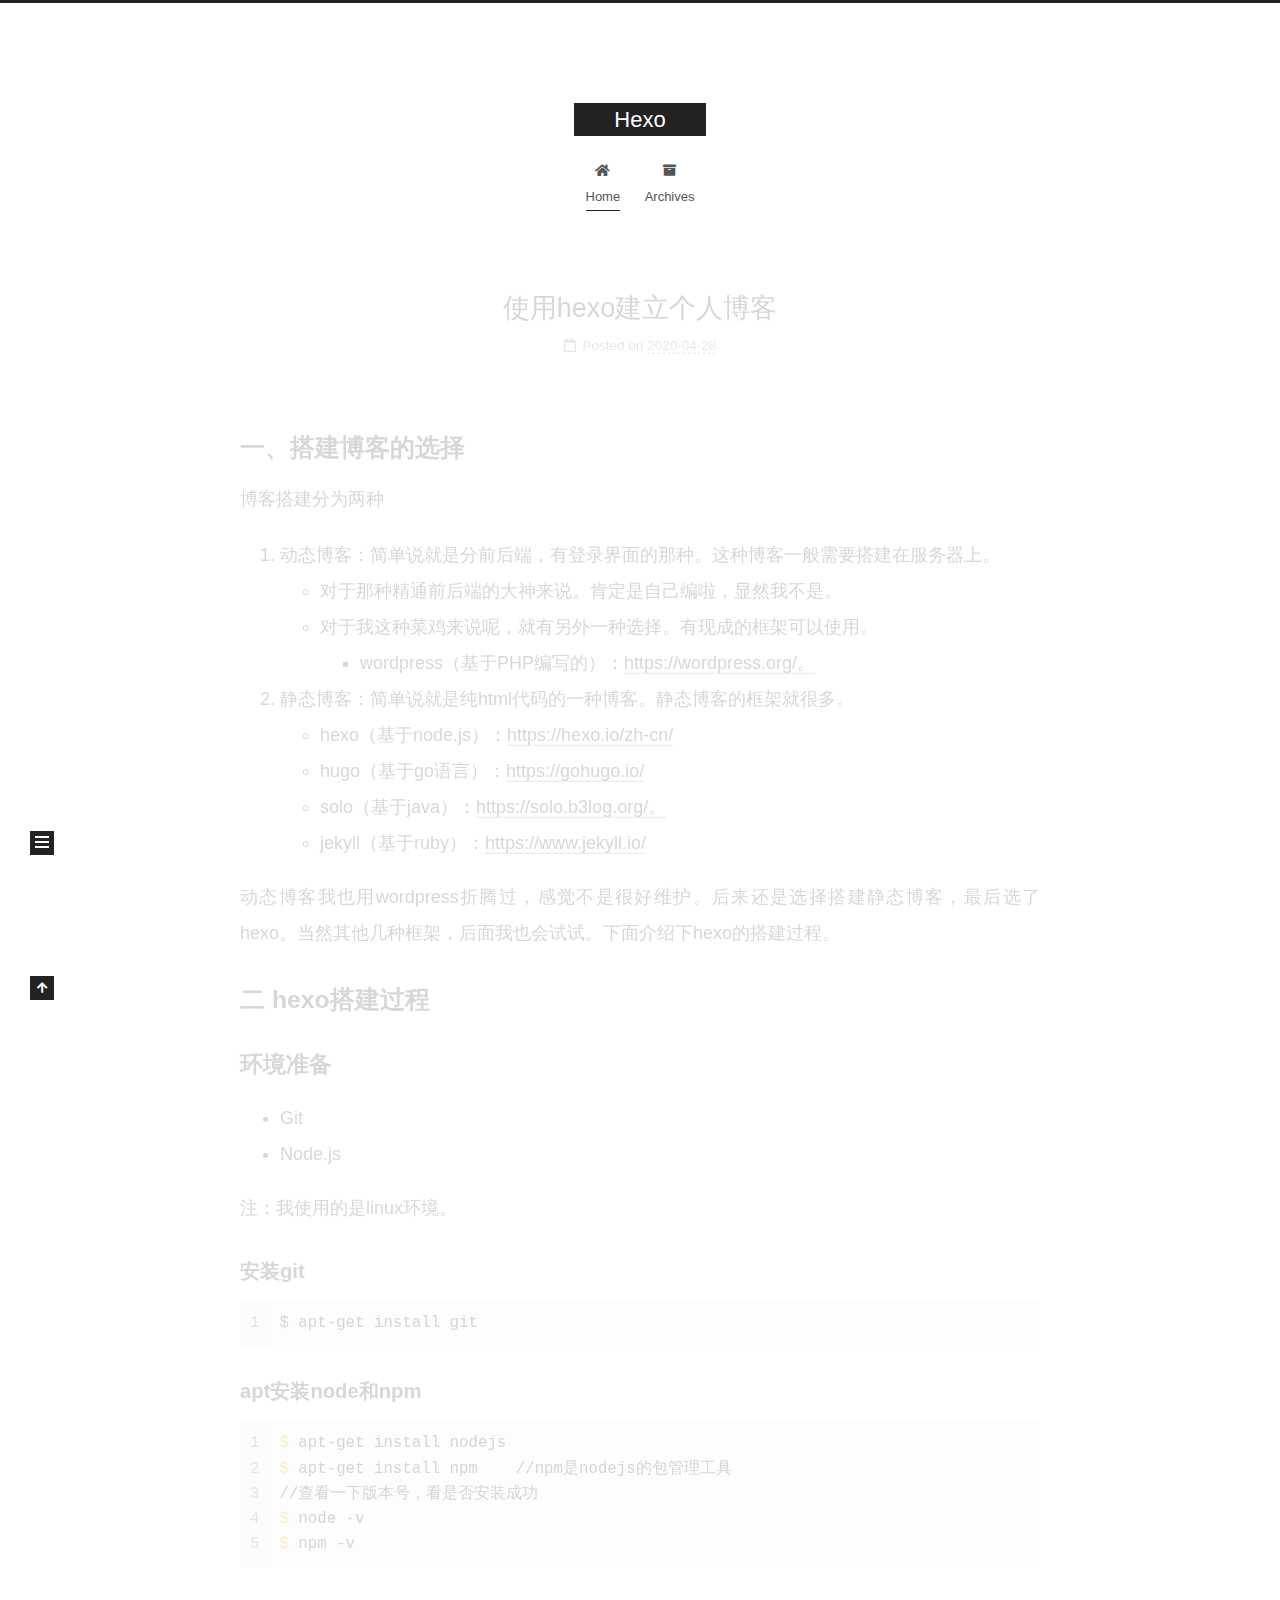
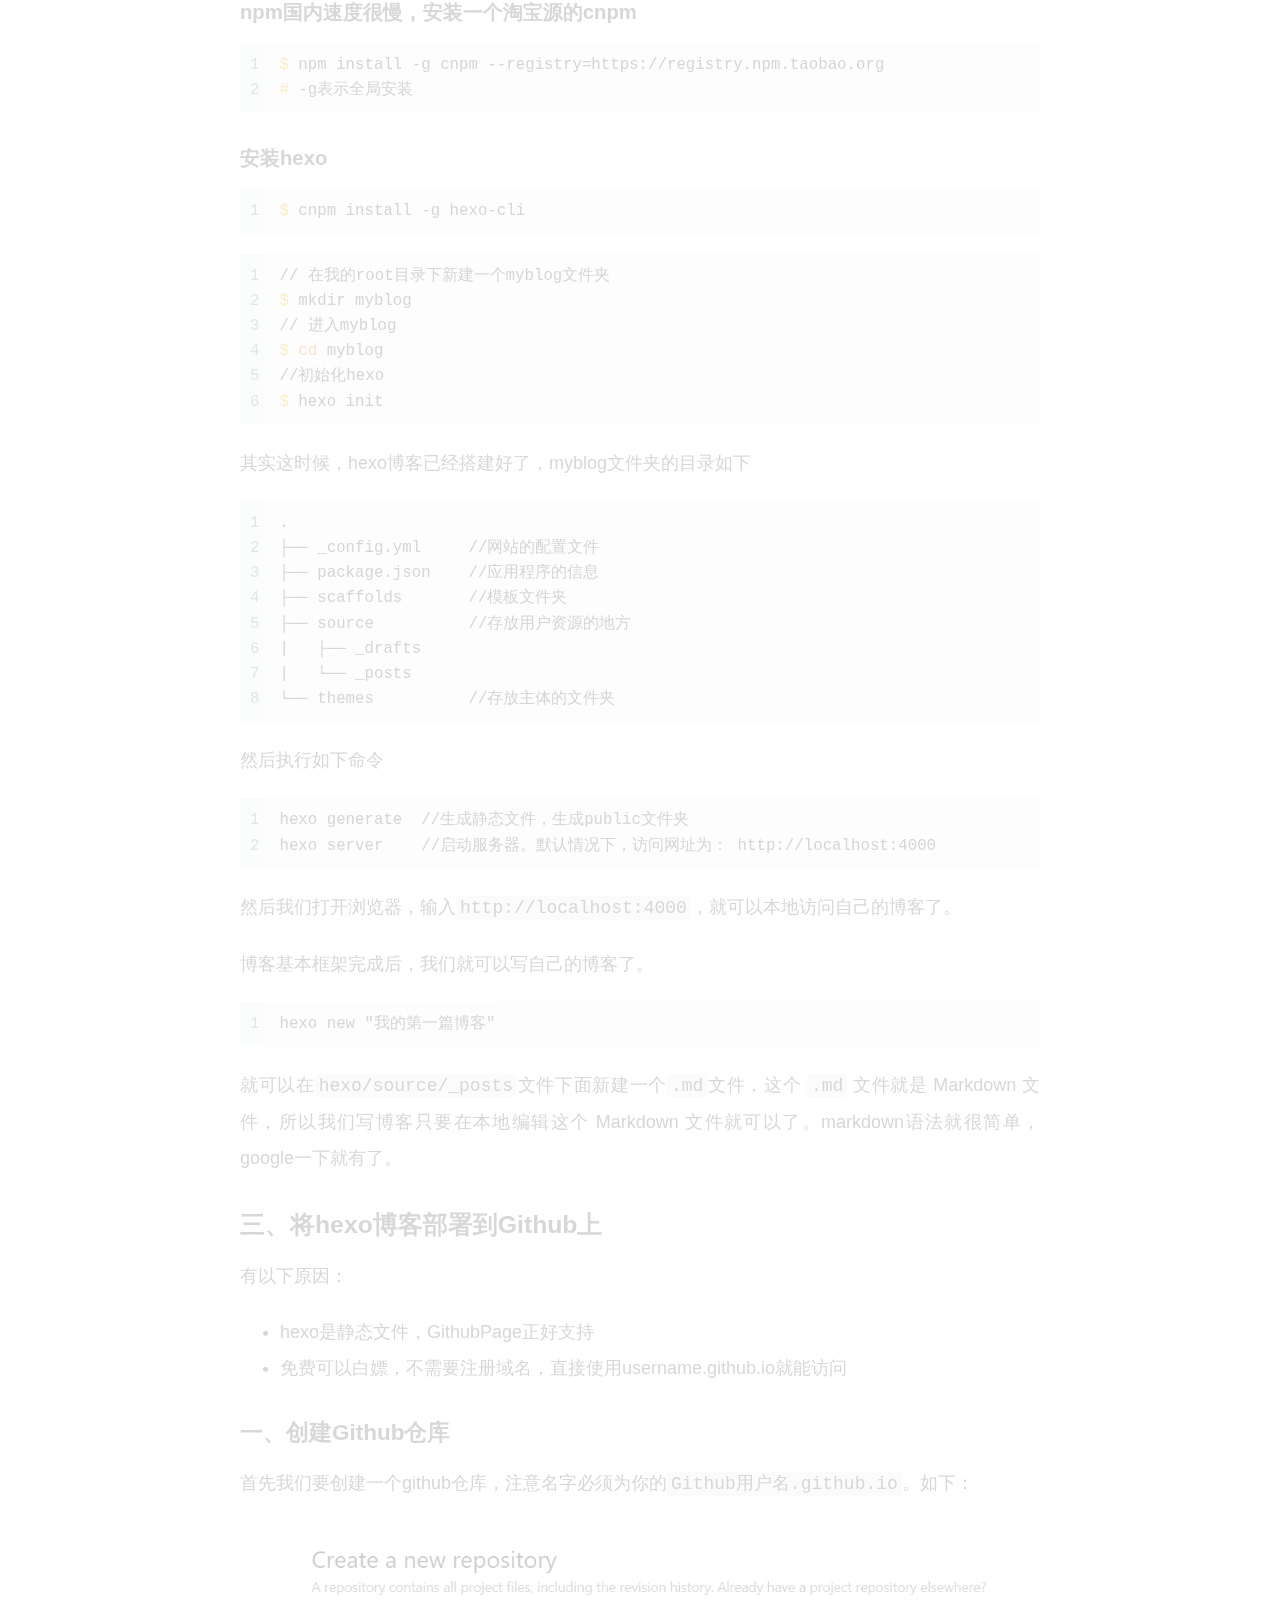
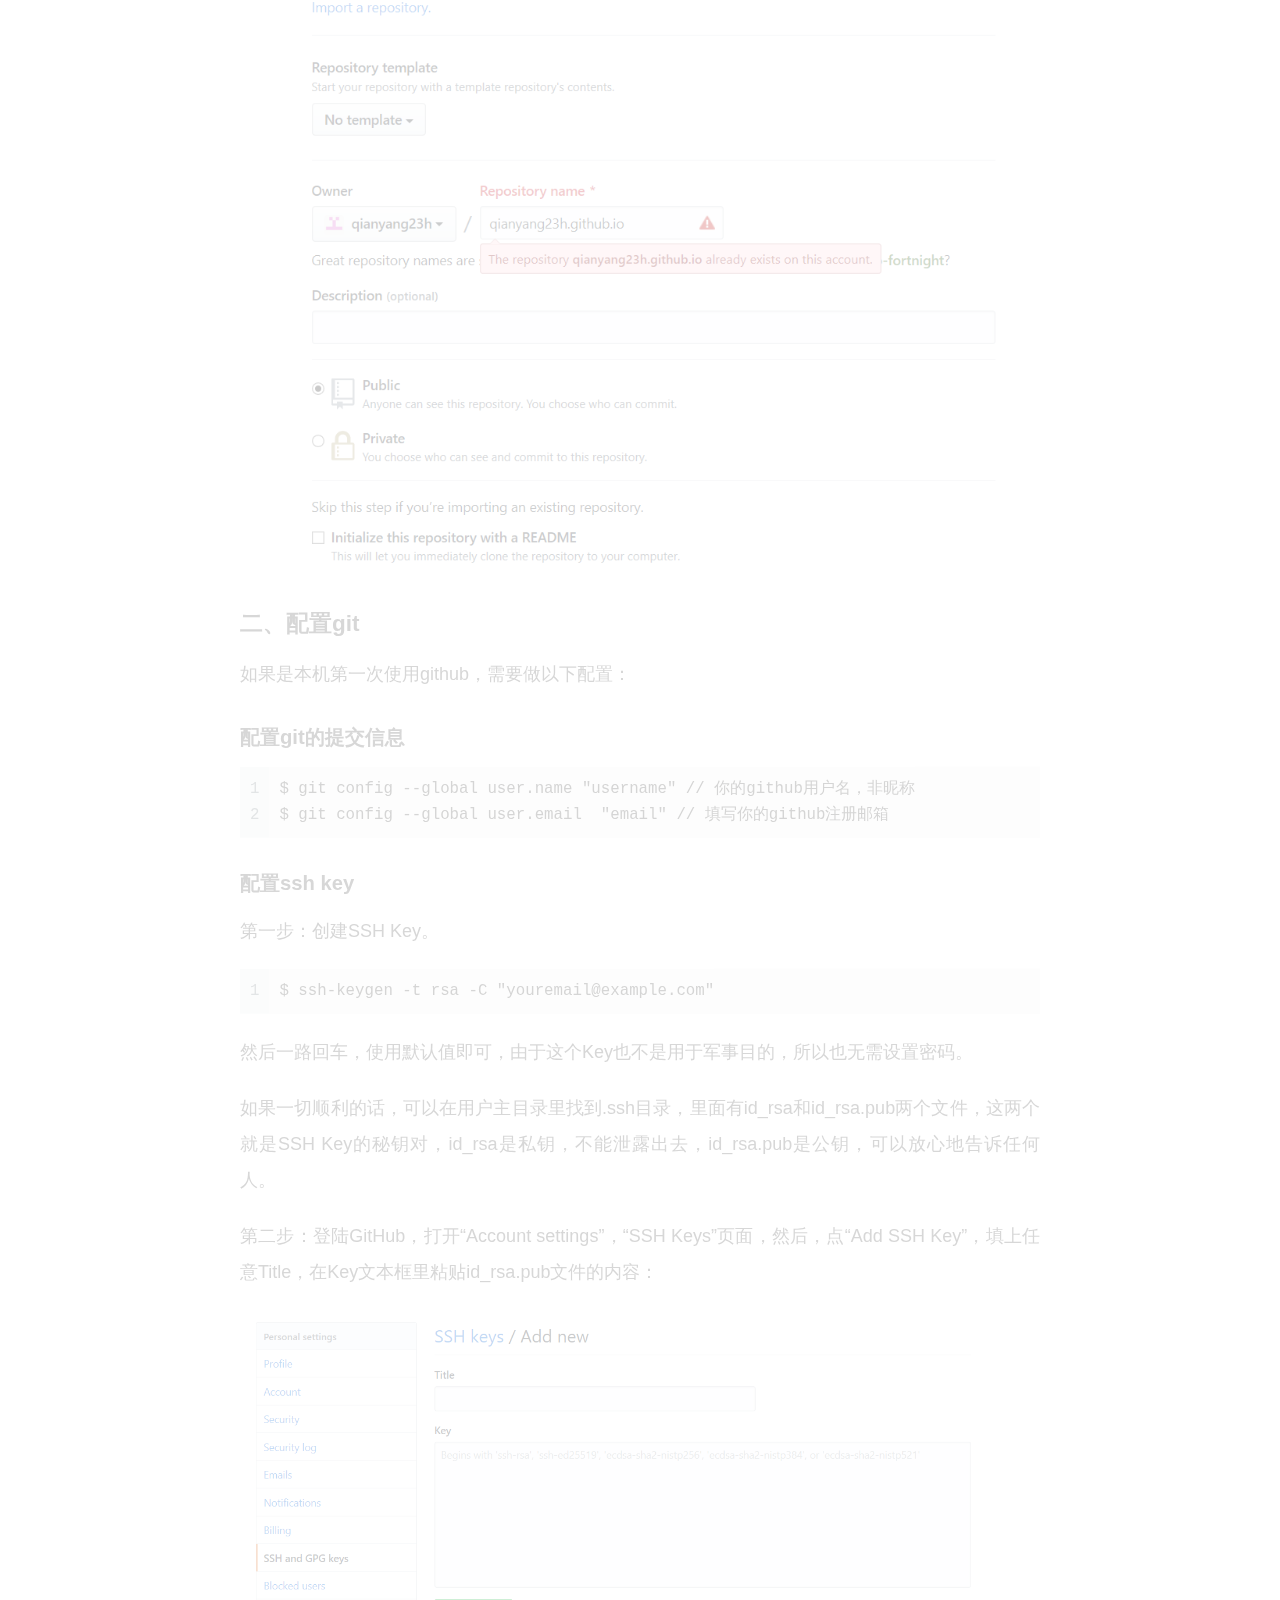
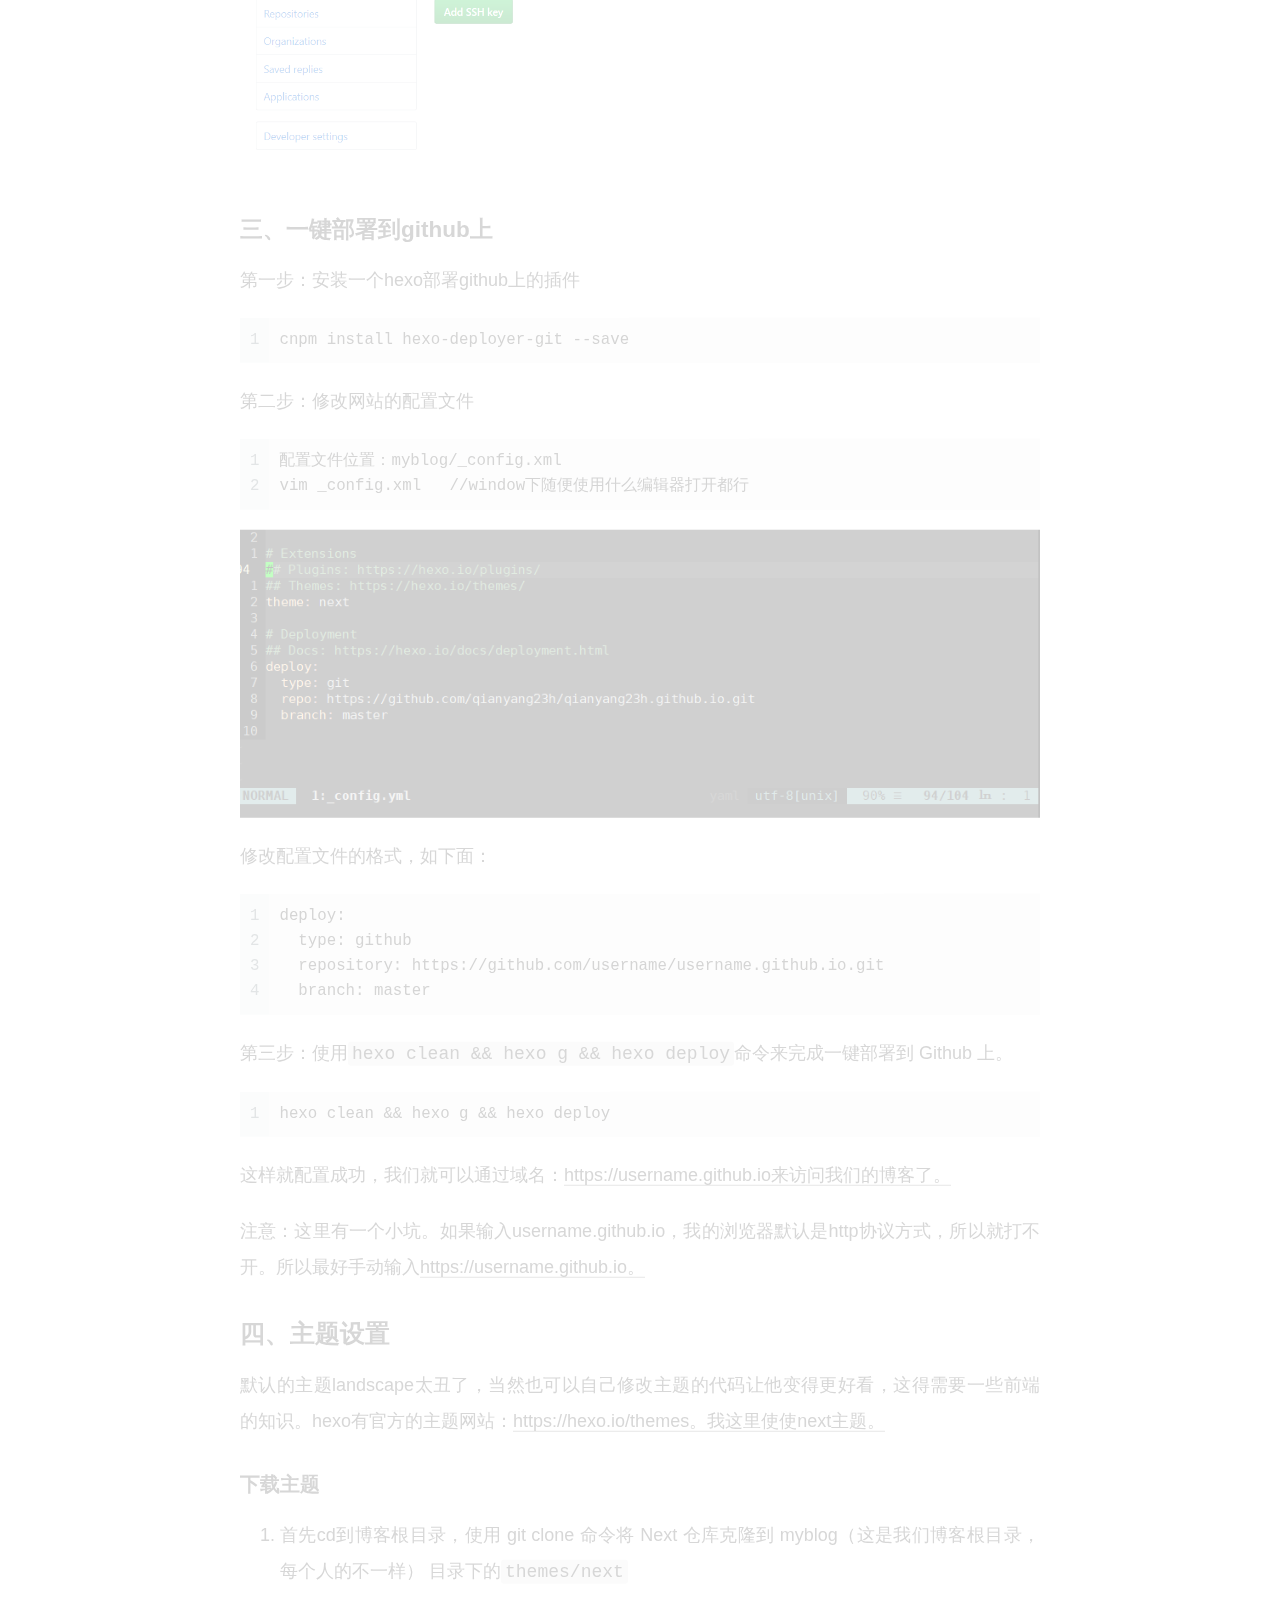
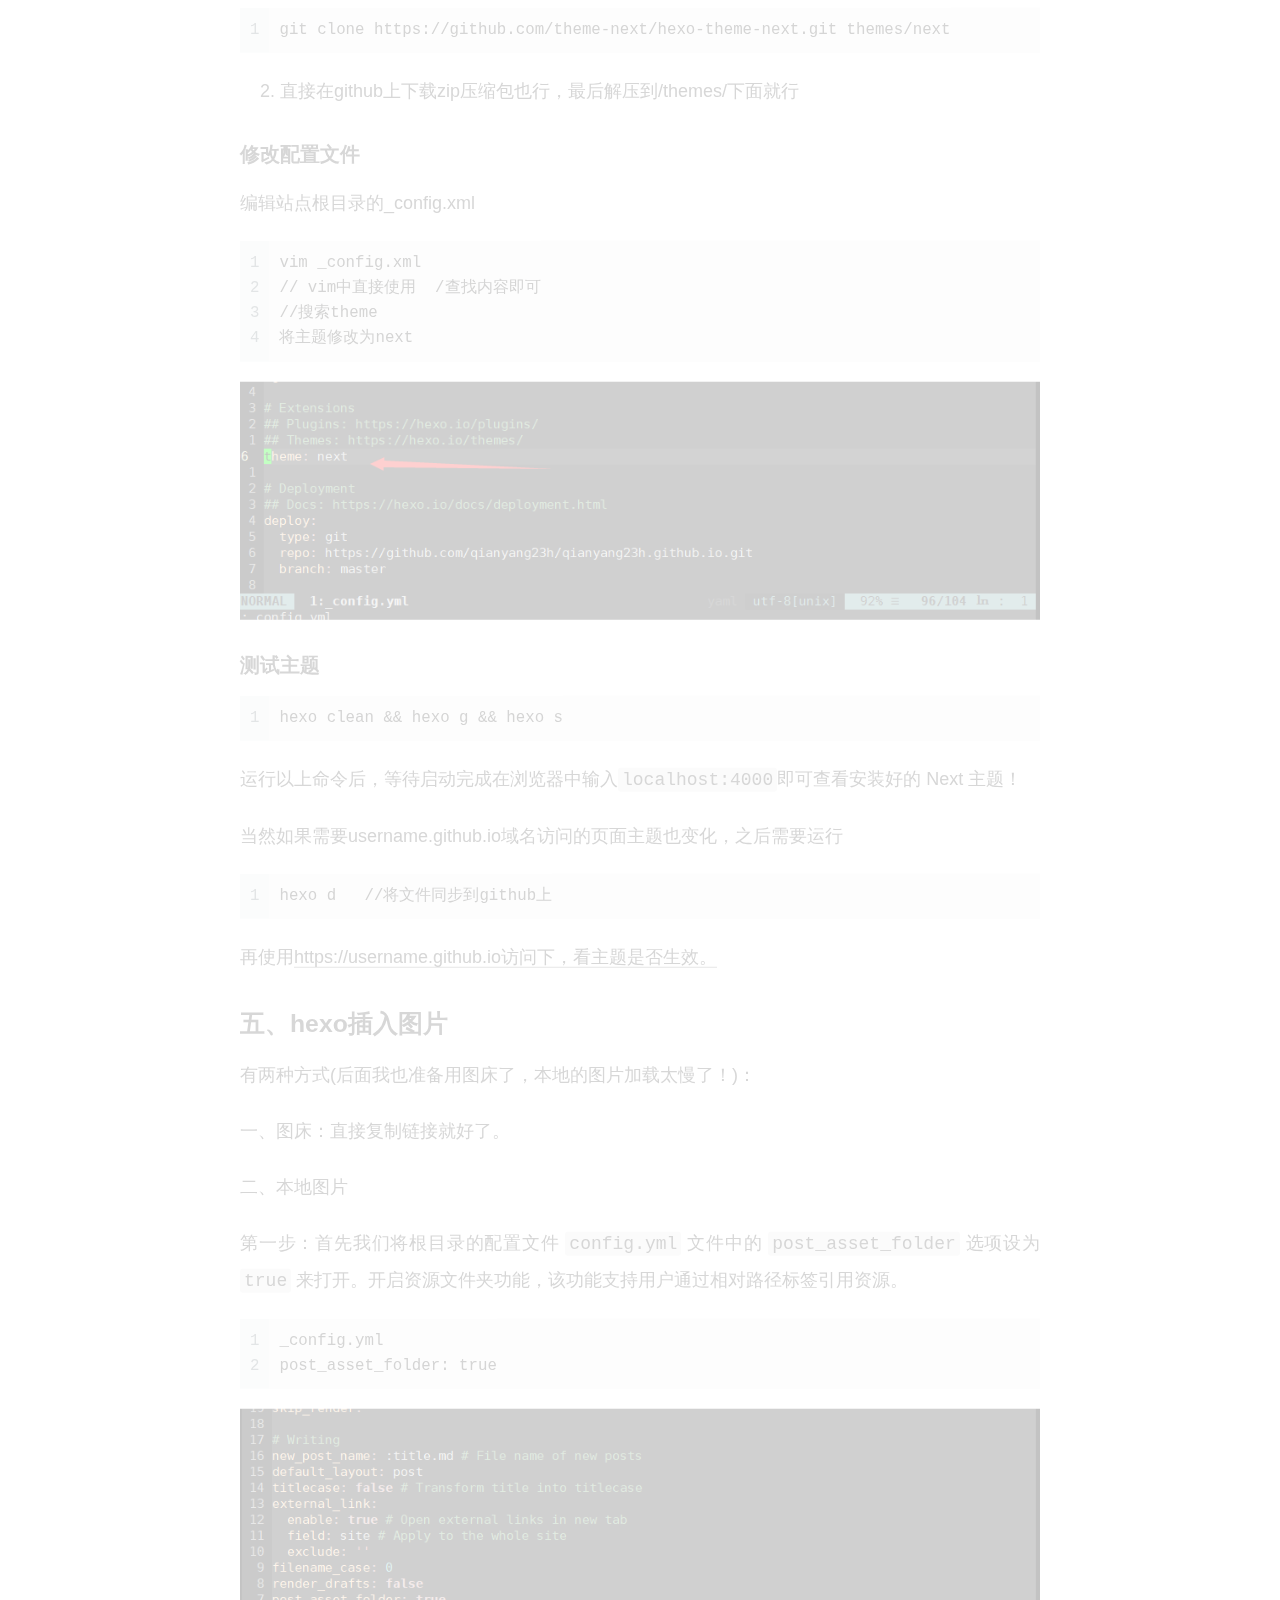
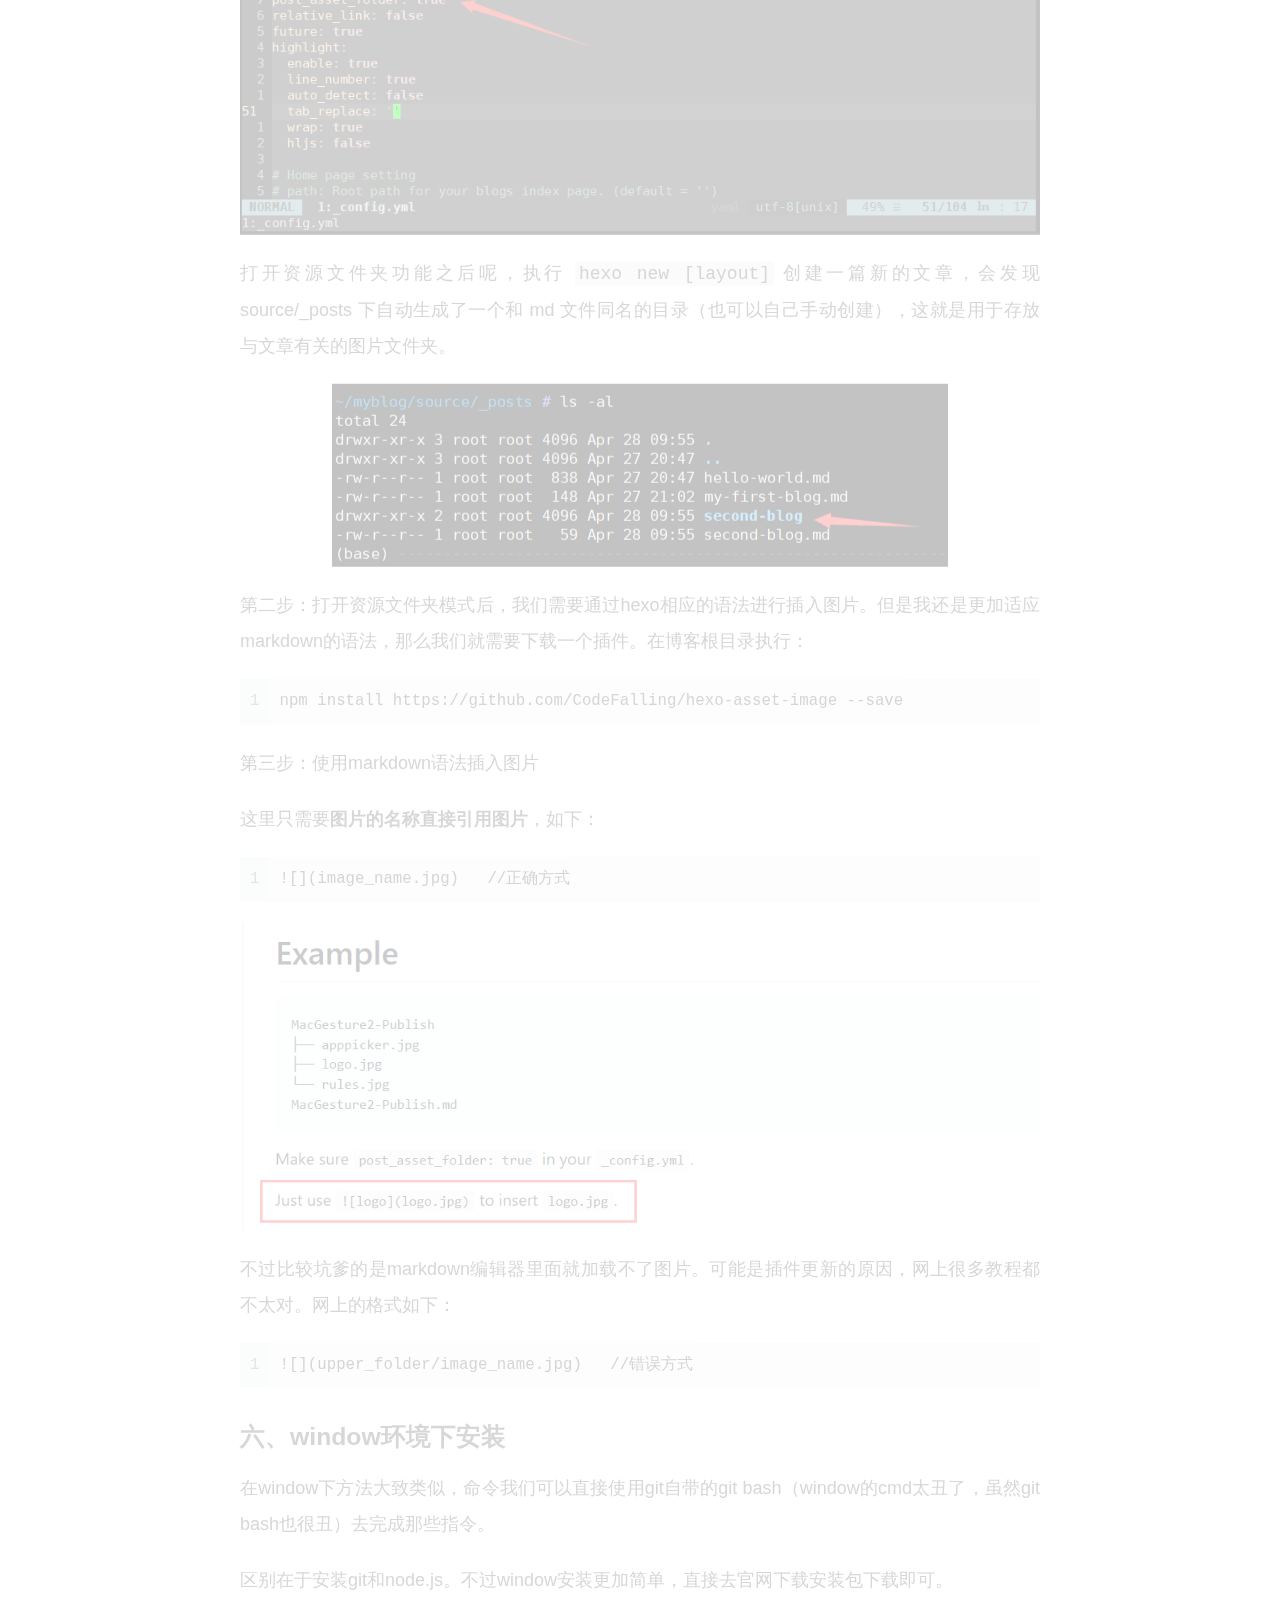
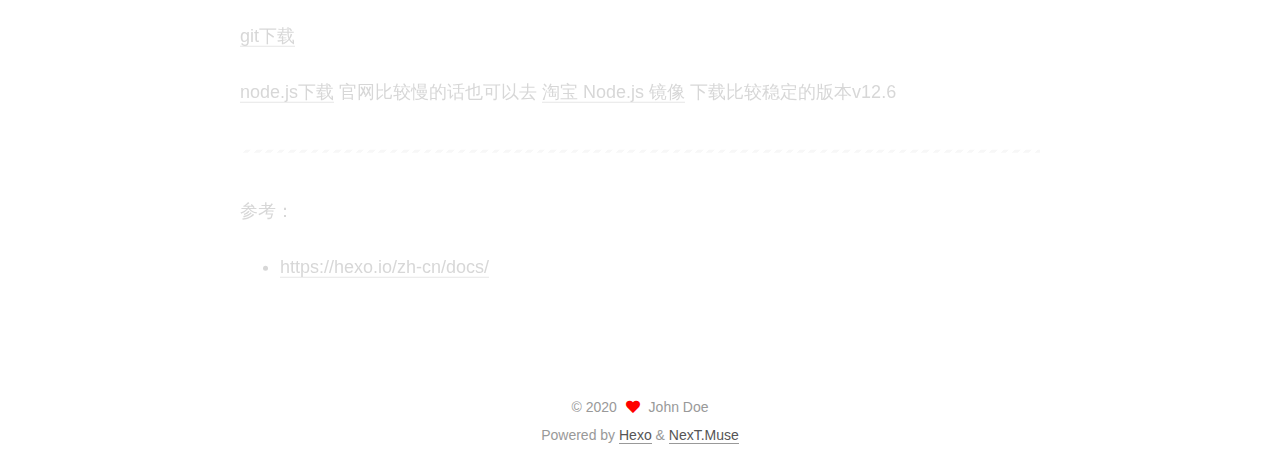
==== index.html @ 4c456afc "Site updated: 2020-04-28 15:54:11" ====
<!DOCTYPE html>
<html lang="en">
<head>
  <meta charset="UTF-8">
<meta name="viewport" content="width=device-width, initial-scale=1, maximum-scale=2">
<meta name="theme-color" content="#222">
<meta name="generator" content="Hexo 4.2.0">
  <link rel="apple-touch-icon" sizes="180x180" href="/images/apple-touch-icon-next.png">
  <link rel="icon" type="image/png" sizes="32x32" href="/images/favicon-32x32-next.png">
  <link rel="icon" type="image/png" sizes="16x16" href="/images/favicon-16x16-next.png">
  <link rel="mask-icon" href="/images/logo.svg" color="#222">

<link rel="stylesheet" href="/css/main.css">


<link rel="stylesheet" href="/lib/font-awesome/css/all.min.css">

<script id="hexo-configurations">
    var NexT = window.NexT || {};
    var CONFIG = {"hostname":"yoursite.com","root":"/","scheme":"Muse","version":"7.8.0","exturl":false,"sidebar":{"position":"left","display":"post","padding":18,"offset":12,"onmobile":false},"copycode":{"enable":false,"show_result":false,"style":null},"back2top":{"enable":true,"sidebar":false,"scrollpercent":false},"bookmark":{"enable":false,"color":"#222","save":"auto"},"fancybox":false,"mediumzoom":false,"lazyload":false,"pangu":false,"comments":{"style":"tabs","active":null,"storage":true,"lazyload":false,"nav":null},"algolia":{"hits":{"per_page":10},"labels":{"input_placeholder":"Search for Posts","hits_empty":"We didn't find any results for the search: ${query}","hits_stats":"${hits} results found in ${time} ms"}},"localsearch":{"enable":false,"trigger":"auto","top_n_per_article":1,"unescape":false,"preload":false},"motion":{"enable":true,"async":false,"transition":{"post_block":"fadeIn","post_header":"slideDownIn","post_body":"slideDownIn","coll_header":"slideLeftIn","sidebar":"slideUpIn"}}};
  </script>

  <meta property="og:type" content="website">
<meta property="og:title" content="Hexo">
<meta property="og:url" content="http://yoursite.com/index.html">
<meta property="og:site_name" content="Hexo">
<meta property="og:locale" content="en_US">
<meta property="article:author" content="John Doe">
<meta name="twitter:card" content="summary">

<link rel="canonical" href="http://yoursite.com/">


<script id="page-configurations">
  // https://hexo.io/docs/variables.html
  CONFIG.page = {
    sidebar: "",
    isHome : true,
    isPost : false,
    lang   : 'en'
  };
</script>

  <title>Hexo</title>
  






  <noscript>
  <style>
  .use-motion .brand,
  .use-motion .menu-item,
  .sidebar-inner,
  .use-motion .post-block,
  .use-motion .pagination,
  .use-motion .comments,
  .use-motion .post-header,
  .use-motion .post-body,
  .use-motion .collection-header { opacity: initial; }

  .use-motion .site-title,
  .use-motion .site-subtitle {
    opacity: initial;
    top: initial;
  }

  .use-motion .logo-line-before i { left: initial; }
  .use-motion .logo-line-after i { right: initial; }
  </style>
</noscript>

</head>

<body itemscope itemtype="http://schema.org/WebPage">
  <div class="container use-motion">
    <div class="headband"></div>

    <header class="header" itemscope itemtype="http://schema.org/WPHeader">
      <div class="header-inner"><div class="site-brand-container">
  <div class="site-nav-toggle">
    <div class="toggle" aria-label="Toggle navigation bar">
      <span class="toggle-line toggle-line-first"></span>
      <span class="toggle-line toggle-line-middle"></span>
      <span class="toggle-line toggle-line-last"></span>
    </div>
  </div>

  <div class="site-meta">

    <a href="/" class="brand" rel="start">
      <span class="logo-line-before"><i></i></span>
      <h1 class="site-title">Hexo</h1>
      <span class="logo-line-after"><i></i></span>
    </a>
  </div>

  <div class="site-nav-right">
    <div class="toggle popup-trigger">
    </div>
  </div>
</div>




<nav class="site-nav">
  <ul id="menu" class="main-menu menu">
        <li class="menu-item menu-item-home">

    <a href="/" rel="section"><i class="fa fa-home fa-fw"></i>Home</a>

  </li>
        <li class="menu-item menu-item-archives">

    <a href="/archives/" rel="section"><i class="fa fa-archive fa-fw"></i>Archives</a>

  </li>
  </ul>
</nav>




</div>
    </header>

    
  <div class="back-to-top">
    <i class="fa fa-arrow-up"></i>
    <span>0%</span>
  </div>


    <main class="main">
      <div class="main-inner">
        <div class="content-wrap">
          

          <div class="content index posts-expand">
            
      
  
  
  <article itemscope itemtype="http://schema.org/Article" class="post-block" lang="en">
    <link itemprop="mainEntityOfPage" href="http://yoursite.com/2020/04/28/%E4%BD%BF%E7%94%A8hexo%E5%BB%BA%E7%AB%8B%E4%B8%AA%E4%BA%BA%E5%8D%9A%E5%AE%A2/">

    <span hidden itemprop="author" itemscope itemtype="http://schema.org/Person">
      <meta itemprop="image" content="/images/avatar.gif">
      <meta itemprop="name" content="John Doe">
      <meta itemprop="description" content="">
    </span>

    <span hidden itemprop="publisher" itemscope itemtype="http://schema.org/Organization">
      <meta itemprop="name" content="Hexo">
    </span>
      <header class="post-header">
        <h2 class="post-title" itemprop="name headline">
          
            <a href="/2020/04/28/%E4%BD%BF%E7%94%A8hexo%E5%BB%BA%E7%AB%8B%E4%B8%AA%E4%BA%BA%E5%8D%9A%E5%AE%A2/" class="post-title-link" itemprop="url">使用hexo建立个人博客</a>
        </h2>

        <div class="post-meta">
            <span class="post-meta-item">
              <span class="post-meta-item-icon">
                <i class="far fa-calendar"></i>
              </span>
              <span class="post-meta-item-text">Posted on</span>
              

              <time title="Created: 2020-04-28 00:00:00 / Modified: 15:30:00" itemprop="dateCreated datePublished" datetime="2020-04-28T00:00:00+08:00">2020-04-28</time>
            </span>

          

        </div>
      </header>

    
    
    
    <div class="post-body" itemprop="articleBody">

      
          <h2 id="一、搭建博客的选择"><a href="#一、搭建博客的选择" class="headerlink" title="一、搭建博客的选择"></a>一、搭建博客的选择</h2><p>博客搭建分为两种</p>
<ol>
<li>动态博客：简单说就是分前后端，有登录界面的那种。这种博客一般需要搭建在服务器上。<ul>
<li>对于那种精通前后端的大神来说。肯定是自己编啦，显然我不是。</li>
<li>对于我这种菜鸡来说呢，就有另外一种选择。有现成的框架可以使用。<ul>
<li>wordpress（基于PHP编写的）：<a href="https://wordpress.org/。" target="_blank" rel="noopener">https://wordpress.org/。</a></li>
</ul>
</li>
</ul>
</li>
<li>静态博客：简单说就是纯html代码的一种博客。静态博客的框架就很多。<ul>
<li>hexo（基于node.js）：<a href="https://hexo.io/zh-cn/" target="_blank" rel="noopener">https://hexo.io/zh-cn/</a></li>
<li>hugo（基于go语言）：<a href="https://gohugo.io/" target="_blank" rel="noopener">https://gohugo.io/</a></li>
<li>solo（基于java）：<a href="https://solo.b3log.org/。" target="_blank" rel="noopener">https://solo.b3log.org/。</a></li>
<li>jekyll（基于ruby）：<a href="https://www.jekyll.io/" target="_blank" rel="noopener">https://www.jekyll.io/</a></li>
</ul>
</li>
</ol>
<p>动态博客我也用wordpress折腾过，感觉不是很好维护。后来还是选择搭建静态博客，最后选了hexo。当然其他几种框架，后面我也会试试。下面介绍下hexo的搭建过程。</p>
<h2 id="二-hexo搭建过程"><a href="#二-hexo搭建过程" class="headerlink" title="二 hexo搭建过程"></a>二 hexo搭建过程</h2><h3 id="环境准备"><a href="#环境准备" class="headerlink" title="环境准备"></a>环境准备</h3><ul>
<li>Git</li>
<li>Node.js</li>
</ul>
<p>注：我使用的是linux环境。</p>
<h4 id="安装git"><a href="#安装git" class="headerlink" title="安装git"></a>安装git</h4><figure class="highlight plain"><table><tr><td class="gutter"><pre><span class="line">1</span><br></pre></td><td class="code"><pre><span class="line">$ apt-get install git</span><br></pre></td></tr></table></figure>

<h4 id="apt安装node和npm"><a href="#apt安装node和npm" class="headerlink" title="apt安装node和npm"></a>apt安装node和npm</h4><figure class="highlight shell"><table><tr><td class="gutter"><pre><span class="line">1</span><br><span class="line">2</span><br><span class="line">3</span><br><span class="line">4</span><br><span class="line">5</span><br></pre></td><td class="code"><pre><span class="line"><span class="meta">$</span><span class="bash"> apt-get install nodejs</span></span><br><span class="line"><span class="meta">$</span><span class="bash"> apt-get install npm    //npm是nodejs的包管理工具</span></span><br><span class="line">//查看一下版本号，看是否安装成功</span><br><span class="line"><span class="meta">$</span><span class="bash"> node -v</span></span><br><span class="line"><span class="meta">$</span><span class="bash"> npm -v</span></span><br></pre></td></tr></table></figure>

<h4 id="npm国内速度很慢，安装一个淘宝源的cnpm"><a href="#npm国内速度很慢，安装一个淘宝源的cnpm" class="headerlink" title="npm国内速度很慢，安装一个淘宝源的cnpm"></a>npm国内速度很慢，安装一个淘宝源的cnpm</h4><figure class="highlight shell"><table><tr><td class="gutter"><pre><span class="line">1</span><br><span class="line">2</span><br></pre></td><td class="code"><pre><span class="line"><span class="meta">$</span><span class="bash"> npm install -g cnpm --registry=https://registry.npm.taobao.org </span></span><br><span class="line"><span class="meta">#</span><span class="bash"> -g表示全局安装</span></span><br></pre></td></tr></table></figure>

<h4 id="安装hexo"><a href="#安装hexo" class="headerlink" title="安装hexo"></a>安装hexo</h4><figure class="highlight shell"><table><tr><td class="gutter"><pre><span class="line">1</span><br></pre></td><td class="code"><pre><span class="line"><span class="meta">$</span><span class="bash"> cnpm install -g hexo-cli</span></span><br></pre></td></tr></table></figure>

<figure class="highlight shell"><table><tr><td class="gutter"><pre><span class="line">1</span><br><span class="line">2</span><br><span class="line">3</span><br><span class="line">4</span><br><span class="line">5</span><br><span class="line">6</span><br></pre></td><td class="code"><pre><span class="line">// 在我的root目录下新建一个myblog文件夹</span><br><span class="line"><span class="meta">$</span><span class="bash"> mkdir myblog</span></span><br><span class="line">// 进入myblog</span><br><span class="line"><span class="meta">$</span><span class="bash"> <span class="built_in">cd</span> myblog</span></span><br><span class="line">//初始化hexo</span><br><span class="line"><span class="meta">$</span><span class="bash"> hexo init</span></span><br></pre></td></tr></table></figure>

<p>其实这时候，hexo博客已经搭建好了，myblog文件夹的目录如下</p>
<figure class="highlight plain"><table><tr><td class="gutter"><pre><span class="line">1</span><br><span class="line">2</span><br><span class="line">3</span><br><span class="line">4</span><br><span class="line">5</span><br><span class="line">6</span><br><span class="line">7</span><br><span class="line">8</span><br></pre></td><td class="code"><pre><span class="line">.</span><br><span class="line">├── _config.yml     &#x2F;&#x2F;网站的配置文件</span><br><span class="line">├── package.json    &#x2F;&#x2F;应用程序的信息</span><br><span class="line">├── scaffolds       &#x2F;&#x2F;模板文件夹</span><br><span class="line">├── source          &#x2F;&#x2F;存放用户资源的地方</span><br><span class="line">|   ├── _drafts</span><br><span class="line">|   └── _posts</span><br><span class="line">└── themes          &#x2F;&#x2F;存放主体的文件夹</span><br></pre></td></tr></table></figure>

<p>然后执行如下命令</p>
<figure class="highlight plain"><table><tr><td class="gutter"><pre><span class="line">1</span><br><span class="line">2</span><br></pre></td><td class="code"><pre><span class="line">hexo generate  &#x2F;&#x2F;生成静态文件，生成public文件夹</span><br><span class="line">hexo server    &#x2F;&#x2F;启动服务器。默认情况下，访问网址为： http:&#x2F;&#x2F;localhost:4000</span><br></pre></td></tr></table></figure>

<p>然后我们打开浏览器，输入<code>http://localhost:4000</code>，就可以本地访问自己的博客了。</p>
<p>博客基本框架完成后，我们就可以写自己的博客了。</p>
<figure class="highlight plain"><table><tr><td class="gutter"><pre><span class="line">1</span><br></pre></td><td class="code"><pre><span class="line">hexo new &quot;我的第一篇博客&quot;</span><br></pre></td></tr></table></figure>

<p>就可以在<code>hexo/source/_posts</code>文件下面新建一个<code>.md</code>文件，这个 <code>.md</code> 文件就是 Markdown 文件，所以我们写博客只要在本地编辑这个 Markdown 文件就可以了。markdown语法就很简单，google一下就有了。</p>
<h2 id="三、将hexo博客部署到Github上"><a href="#三、将hexo博客部署到Github上" class="headerlink" title="三、将hexo博客部署到Github上"></a>三、将hexo博客部署到Github上</h2><p>有以下原因：</p>
<ul>
<li>hexo是静态文件，GithubPage正好支持</li>
<li>免费可以白嫖，不需要注册域名，直接使用username.github.io就能访问</li>
</ul>
<h3 id="一、创建Github仓库"><a href="#一、创建Github仓库" class="headerlink" title="一、创建Github仓库"></a>一、创建Github仓库</h3><p>首先我们要创建一个github仓库，注意名字必须为你的<code>Github用户名.github.io</code>。如下：</p>
<p><img src="/2020/04/28/%E4%BD%BF%E7%94%A8hexo%E5%BB%BA%E7%AB%8B%E4%B8%AA%E4%BA%BA%E5%8D%9A%E5%AE%A2/%E5%BB%BA%E7%AB%8Bgithub%E4%BB%93%E5%BA%93.png" alt></p>
<h3 id="二、配置git"><a href="#二、配置git" class="headerlink" title="二、配置git"></a>二、配置git</h3><p>如果是本机第一次使用github，需要做以下配置：</p>
<h4 id="配置git的提交信息"><a href="#配置git的提交信息" class="headerlink" title="配置git的提交信息"></a>配置git的提交信息</h4><figure class="highlight plain"><table><tr><td class="gutter"><pre><span class="line">1</span><br><span class="line">2</span><br></pre></td><td class="code"><pre><span class="line">$ git config --global user.name &quot;username&quot; &#x2F;&#x2F; 你的github用户名，非昵称</span><br><span class="line">$ git config --global user.email  &quot;email&quot; &#x2F;&#x2F; 填写你的github注册邮箱</span><br></pre></td></tr></table></figure>

<h4 id="配置ssh-key"><a href="#配置ssh-key" class="headerlink" title="配置ssh key"></a>配置ssh key</h4><p>第一步：创建SSH Key。</p>
<figure class="highlight plain"><table><tr><td class="gutter"><pre><span class="line">1</span><br></pre></td><td class="code"><pre><span class="line">$ ssh-keygen -t rsa -C &quot;youremail@example.com&quot;</span><br></pre></td></tr></table></figure>

<p>然后一路回车，使用默认值即可，由于这个Key也不是用于军事目的，所以也无需设置密码。</p>
<p>如果一切顺利的话，可以在用户主目录里找到.ssh目录，里面有id_rsa和id_rsa.pub两个文件，这两个就是SSH Key的秘钥对，id_rsa是私钥，不能泄露出去，id_rsa.pub是公钥，可以放心地告诉任何人。</p>
<p>第二步：登陆GitHub，打开“Account settings”，“SSH Keys”页面，然后，点“Add SSH Key”，填上任意Title，在Key文本框里粘贴id_rsa.pub文件的内容：</p>
<p><img src="/2020/04/28/%E4%BD%BF%E7%94%A8hexo%E5%BB%BA%E7%AB%8B%E4%B8%AA%E4%BA%BA%E5%8D%9A%E5%AE%A2/ssh-key.png" alt></p>
<h3 id="三、一键部署到github上"><a href="#三、一键部署到github上" class="headerlink" title="三、一键部署到github上"></a>三、一键部署到github上</h3><p>第一步：安装一个hexo部署github上的插件</p>
<figure class="highlight plain"><table><tr><td class="gutter"><pre><span class="line">1</span><br></pre></td><td class="code"><pre><span class="line">cnpm install hexo-deployer-git --save</span><br></pre></td></tr></table></figure>

<p>第二步：修改网站的配置文件</p>
<figure class="highlight plain"><table><tr><td class="gutter"><pre><span class="line">1</span><br><span class="line">2</span><br></pre></td><td class="code"><pre><span class="line">配置文件位置：myblog&#x2F;_config.xml</span><br><span class="line">vim _config.xml   &#x2F;&#x2F;window下随便使用什么编辑器打开都行</span><br></pre></td></tr></table></figure>

<p><img src="/2020/04/28/%E4%BD%BF%E7%94%A8hexo%E5%BB%BA%E7%AB%8B%E4%B8%AA%E4%BA%BA%E5%8D%9A%E5%AE%A2/%E4%B8%80%E9%94%AE%E9%83%A8%E7%BD%B2%E4%BF%AE%E6%94%B9%E9%85%8D%E7%BD%AE%E6%96%87%E4%BB%B6.png" alt></p>
<p>修改配置文件的格式，如下面：</p>
<figure class="highlight plain"><table><tr><td class="gutter"><pre><span class="line">1</span><br><span class="line">2</span><br><span class="line">3</span><br><span class="line">4</span><br></pre></td><td class="code"><pre><span class="line">deploy:</span><br><span class="line">  type: github</span><br><span class="line">  repository: https:&#x2F;&#x2F;github.com&#x2F;username&#x2F;username.github.io.git</span><br><span class="line">  branch: master</span><br></pre></td></tr></table></figure>

<p>第三步：使用<code>hexo clean &amp;&amp; hexo g &amp;&amp; hexo deploy</code>命令来完成一键部署到 Github 上。</p>
<figure class="highlight plain"><table><tr><td class="gutter"><pre><span class="line">1</span><br></pre></td><td class="code"><pre><span class="line">hexo clean &amp;&amp; hexo g &amp;&amp; hexo deploy</span><br></pre></td></tr></table></figure>

<p>这样就配置成功，我们就可以通过域名：<a href="https://username.github.io来访问我们的博客了。" target="_blank" rel="noopener">https://username.github.io来访问我们的博客了。</a></p>
<p>注意：这里有一个小坑。如果输入username.github.io，我的浏览器默认是http协议方式，所以就打不开。所以最好手动输入<a href="https://username.github.io。" target="_blank" rel="noopener">https://username.github.io。</a></p>
<h2 id="四、主题设置"><a href="#四、主题设置" class="headerlink" title="四、主题设置"></a>四、主题设置</h2><p>默认的主题landscape太丑了，当然也可以自己修改主题的代码让他变得更好看，这得需要一些前端的知识。hexo有官方的主题网站：<a href="https://hexo.io/themes。我这里使使next主题。" target="_blank" rel="noopener">https://hexo.io/themes。我这里使使next主题。</a></p>
<h4 id="下载主题"><a href="#下载主题" class="headerlink" title="下载主题"></a>下载主题</h4><ol>
<li>首先cd到博客根目录，使用 git clone 命令将 Next 仓库克隆到 myblog（这是我们博客根目录，每个人的不一样） 目录下的<code>themes/next</code></li>
</ol>
<figure class="highlight plain"><table><tr><td class="gutter"><pre><span class="line">1</span><br></pre></td><td class="code"><pre><span class="line">git clone https:&#x2F;&#x2F;github.com&#x2F;theme-next&#x2F;hexo-theme-next.git themes&#x2F;next</span><br></pre></td></tr></table></figure>

<ol start="2">
<li>直接在github上下载zip压缩包也行，最后解压到/themes/下面就行</li>
</ol>
<h4 id="修改配置文件"><a href="#修改配置文件" class="headerlink" title="修改配置文件"></a>修改配置文件</h4><p>编辑站点根目录的_config.xml</p>
<figure class="highlight plain"><table><tr><td class="gutter"><pre><span class="line">1</span><br><span class="line">2</span><br><span class="line">3</span><br><span class="line">4</span><br></pre></td><td class="code"><pre><span class="line">vim _config.xml</span><br><span class="line">&#x2F;&#x2F; vim中直接使用  &#x2F;查找内容即可</span><br><span class="line">&#x2F;&#x2F;搜索theme   </span><br><span class="line">将主题修改为next</span><br></pre></td></tr></table></figure>

<p><img src="/2020/04/28/%E4%BD%BF%E7%94%A8hexo%E5%BB%BA%E7%AB%8B%E4%B8%AA%E4%BA%BA%E5%8D%9A%E5%AE%A2/%E4%B8%BB%E9%A2%98%E9%85%8D%E7%BD%AE.png" alt></p>
<h4 id="测试主题"><a href="#测试主题" class="headerlink" title="测试主题"></a>测试主题</h4><figure class="highlight plain"><table><tr><td class="gutter"><pre><span class="line">1</span><br></pre></td><td class="code"><pre><span class="line">hexo clean &amp;&amp; hexo g &amp;&amp; hexo s</span><br></pre></td></tr></table></figure>

<p>运行以上命令后，等待启动完成在浏览器中输入<code>localhost:4000</code>即可查看安装好的 Next 主题！</p>
<p>当然如果需要username.github.io域名访问的页面主题也变化，之后需要运行</p>
<figure class="highlight plain"><table><tr><td class="gutter"><pre><span class="line">1</span><br></pre></td><td class="code"><pre><span class="line">hexo d   &#x2F;&#x2F;将文件同步到github上</span><br></pre></td></tr></table></figure>

<p>再使用<a href="https://username.github.io访问下，看主题是否生效。" target="_blank" rel="noopener">https://username.github.io访问下，看主题是否生效。</a></p>
<h2 id="五、hexo插入图片"><a href="#五、hexo插入图片" class="headerlink" title="五、hexo插入图片"></a>五、hexo插入图片</h2><p>有两种方式(后面我也准备用图床了，本地的图片加载太慢了！)：</p>
<p>一、图床：直接复制链接就好了。</p>
<p>二、本地图片</p>
<p>第一步：首先我们将根目录的配置文件 <code>config.yml</code> 文件中的 <code>post_asset_folder</code> 选项设为 <code>true</code> 来打开。开启资源文件夹功能，该功能支持用户通过相对路径标签引用资源。</p>
<figure class="highlight plain"><table><tr><td class="gutter"><pre><span class="line">1</span><br><span class="line">2</span><br></pre></td><td class="code"><pre><span class="line">_config.yml</span><br><span class="line">post_asset_folder: true</span><br></pre></td></tr></table></figure>

<p><img src="/2020/04/28/%E4%BD%BF%E7%94%A8hexo%E5%BB%BA%E7%AB%8B%E4%B8%AA%E4%BA%BA%E5%8D%9A%E5%AE%A2/%E8%B5%84%E6%BA%90%E6%96%87%E4%BB%B6%E5%A4%B9%E9%85%8D%E7%BD%AE.png" alt></p>
<p>打开资源文件夹功能之后呢，执行 <code>hexo new [layout]</code> 创建一篇新的文章，会发现 source/_posts 下自动生成了一个和 md 文件同名的目录（也可以自己手动创建），这就是用于存放与文章有关的图片文件夹。</p>
<p><img src="/2020/04/28/%E4%BD%BF%E7%94%A8hexo%E5%BB%BA%E7%AB%8B%E4%B8%AA%E4%BA%BA%E5%8D%9A%E5%AE%A2/%E8%B5%84%E6%BA%90%E6%96%87%E4%BB%B6%E5%A4%B9%E9%85%8D%E7%BD%AE2.png" alt></p>
<p>第二步：打开资源文件夹模式后，我们需要通过hexo相应的语法进行插入图片。但是我还是更加适应markdown的语法，那么我们就需要下载一个插件。在博客根目录执行：</p>
<figure class="highlight plain"><table><tr><td class="gutter"><pre><span class="line">1</span><br></pre></td><td class="code"><pre><span class="line">npm install https:&#x2F;&#x2F;github.com&#x2F;CodeFalling&#x2F;hexo-asset-image --save</span><br></pre></td></tr></table></figure>

<p>第三步：使用markdown语法插入图片</p>
<p>这里只需要<strong>图片的名称直接引用图片</strong>，如下：</p>
<figure class="highlight plain"><table><tr><td class="gutter"><pre><span class="line">1</span><br></pre></td><td class="code"><pre><span class="line">![](image_name.jpg)   &#x2F;&#x2F;正确方式</span><br></pre></td></tr></table></figure>

<p><img src="/2020/04/28/%E4%BD%BF%E7%94%A8hexo%E5%BB%BA%E7%AB%8B%E4%B8%AA%E4%BA%BA%E5%8D%9A%E5%AE%A2/hexo-asset-image.png" alt></p>
<p>不过比较坑爹的是markdown编辑器里面就加载不了图片。可能是插件更新的原因，网上很多教程都不太对。网上的格式如下：</p>
<figure class="highlight plain"><table><tr><td class="gutter"><pre><span class="line">1</span><br></pre></td><td class="code"><pre><span class="line">![](upper_folder&#x2F;image_name.jpg)   &#x2F;&#x2F;错误方式</span><br></pre></td></tr></table></figure>





<h2 id="六、window环境下安装"><a href="#六、window环境下安装" class="headerlink" title="六、window环境下安装"></a>六、window环境下安装</h2><p>在window下方法大致类似，命令我们可以直接使用git自带的git bash（window的cmd太丑了，虽然git bash也很丑）去完成那些指令。</p>
<p>区别在于安装git和node.js。不过window安装更加简单，直接去官网下载安装包下载即可。</p>
<p><a href="https://git-scm.com/downloads" target="_blank" rel="noopener">git下载</a></p>
<p><a href="https://nodejs.org/en/download/" target="_blank" rel="noopener">node.js下载</a>  官网比较慢的话也可以去 <a href="https://npm.taobao.org/mirrors/node" target="_blank" rel="noopener">淘宝 Node.js 镜像</a>  下载比较稳定的版本v12.6</p>
<hr>
<p>参考：</p>
<ul>
<li><a href="https://hexo.io/zh-cn/docs/" target="_blank" rel="noopener">https://hexo.io/zh-cn/docs/</a></li>
</ul>

      
    </div>

    
    
    
      <footer class="post-footer">
        <div class="post-eof"></div>
      </footer>
  </article>
  
  
  


  



          </div>
          

<script>
  window.addEventListener('tabs:register', () => {
    let { activeClass } = CONFIG.comments;
    if (CONFIG.comments.storage) {
      activeClass = localStorage.getItem('comments_active') || activeClass;
    }
    if (activeClass) {
      let activeTab = document.querySelector(`a[href="#comment-${activeClass}"]`);
      if (activeTab) {
        activeTab.click();
      }
    }
  });
  if (CONFIG.comments.storage) {
    window.addEventListener('tabs:click', event => {
      if (!event.target.matches('.tabs-comment .tab-content .tab-pane')) return;
      let commentClass = event.target.classList[1];
      localStorage.setItem('comments_active', commentClass);
    });
  }
</script>

        </div>
          
  
  <div class="toggle sidebar-toggle">
    <span class="toggle-line toggle-line-first"></span>
    <span class="toggle-line toggle-line-middle"></span>
    <span class="toggle-line toggle-line-last"></span>
  </div>

  <aside class="sidebar">
    <div class="sidebar-inner">

      <ul class="sidebar-nav motion-element">
        <li class="sidebar-nav-toc">
          Table of Contents
        </li>
        <li class="sidebar-nav-overview">
          Overview
        </li>
      </ul>

      <!--noindex-->
      <div class="post-toc-wrap sidebar-panel">
      </div>
      <!--/noindex-->

      <div class="site-overview-wrap sidebar-panel">
        <div class="site-author motion-element" itemprop="author" itemscope itemtype="http://schema.org/Person">
  <p class="site-author-name" itemprop="name">John Doe</p>
  <div class="site-description" itemprop="description"></div>
</div>
<div class="site-state-wrap motion-element">
  <nav class="site-state">
      <div class="site-state-item site-state-posts">
          <a href="/archives/">
        
          <span class="site-state-item-count">1</span>
          <span class="site-state-item-name">posts</span>
        </a>
      </div>
      <div class="site-state-item site-state-tags">
        <span class="site-state-item-count">1</span>
        <span class="site-state-item-name">tags</span>
      </div>
  </nav>
</div>



      </div>

    </div>
  </aside>
  <div id="sidebar-dimmer"></div>


      </div>
    </main>

    <footer class="footer">
      <div class="footer-inner">
        

        

<div class="copyright">
  
  &copy; 
  <span itemprop="copyrightYear">2020</span>
  <span class="with-love">
    <i class="fa fa-heart"></i>
  </span>
  <span class="author" itemprop="copyrightHolder">John Doe</span>
</div>
  <div class="powered-by">Powered by <a href="https://hexo.io/" class="theme-link" rel="noopener" target="_blank">Hexo</a> & <a href="https://muse.theme-next.org/" class="theme-link" rel="noopener" target="_blank">NexT.Muse</a>
  </div>

        








      </div>
    </footer>
  </div>

  
  <script src="/lib/anime.min.js"></script>
  <script src="/lib/velocity/velocity.min.js"></script>
  <script src="/lib/velocity/velocity.ui.min.js"></script>

<script src="/js/utils.js"></script>

<script src="/js/motion.js"></script>


<script src="/js/schemes/muse.js"></script>


<script src="/js/next-boot.js"></script>




  















  

  

</body>
</html>
---- css/main.css ----
:root {
  --body-bg-color: #fff;
  --content-bg-color: #fff;
  --card-bg-color: #f5f5f5;
  --text-color: #555;
  --blockquote-color: #666;
  --link-color: #555;
  --link-hover-color: #222;
  --brand-color: #fff;
  --brand-hover-color: #fff;
  --table-row-odd-bg-color: #f9f9f9;
  --table-row-hover-bg-color: #f5f5f5;
  --menu-item-bg-color: #f5f5f5;
  --btn-default-bg: #222;
  --btn-default-color: #fff;
  --btn-default-border-color: #222;
  --btn-default-hover-bg: #fff;
  --btn-default-hover-color: #222;
  --btn-default-hover-border-color: #222;
}
html {
  line-height: 1.15; /* 1 */
  -webkit-text-size-adjust: 100%; /* 2 */
}
body {
  margin: 0;
}
main {
  display: block;
}
h1 {
  font-size: 2em;
  margin: 0.67em 0;
}
hr {
  box-sizing: content-box; /* 1 */
  height: 0; /* 1 */
  overflow: visible; /* 2 */
}
pre {
  font-family: monospace, monospace; /* 1 */
  font-size: 1em; /* 2 */
}
a {
  background: transparent;
}
abbr[title] {
  border-bottom: none; /* 1 */
  text-decoration: underline; /* 2 */
  text-decoration: underline dotted; /* 2 */
}
b,
strong {
  font-weight: bolder;
}
code,
kbd,
samp {
  font-family: monospace, monospace; /* 1 */
  font-size: 1em; /* 2 */
}
small {
  font-size: 80%;
}
sub,
sup {
  font-size: 75%;
  line-height: 0;
  position: relative;
  vertical-align: baseline;
}
sub {
  bottom: -0.25em;
}
sup {
  top: -0.5em;
}
img {
  border-style: none;
}
button,
input,
optgroup,
select,
textarea {
  font-family: inherit; /* 1 */
  font-size: 100%; /* 1 */
  line-height: 1.15; /* 1 */
  margin: 0; /* 2 */
}
button,
input {
/* 1 */
  overflow: visible;
}
button,
select {
/* 1 */
  text-transform: none;
}
button,
[type='button'],
[type='reset'],
[type='submit'] {
  -webkit-appearance: button;
}
button::-moz-focus-inner,
[type='button']::-moz-focus-inner,
[type='reset']::-moz-focus-inner,
[type='submit']::-moz-focus-inner {
  border-style: none;
  padding: 0;
}
button:-moz-focusring,
[type='button']:-moz-focusring,
[type='reset']:-moz-focusring,
[type='submit']:-moz-focusring {
  outline: 1px dotted ButtonText;
}
fieldset {
  padding: 0.35em 0.75em 0.625em;
}
legend {
  box-sizing: border-box; /* 1 */
  color: inherit; /* 2 */
  display: table; /* 1 */
  max-width: 100%; /* 1 */
  padding: 0; /* 3 */
  white-space: normal; /* 1 */
}
progress {
  vertical-align: baseline;
}
textarea {
  overflow: auto;
}
[type='checkbox'],
[type='radio'] {
  box-sizing: border-box; /* 1 */
  padding: 0; /* 2 */
}
[type='number']::-webkit-inner-spin-button,
[type='number']::-webkit-outer-spin-button {
  height: auto;
}
[type='search'] {
  outline-offset: -2px; /* 2 */
  -webkit-appearance: textfield; /* 1 */
}
[type='search']::-webkit-search-decoration {
  -webkit-appearance: none;
}
::-webkit-file-upload-button {
  font: inherit; /* 2 */
  -webkit-appearance: button; /* 1 */
}
details {
  display: block;
}
summary {
  display: list-item;
}
template {
  display: none;
}
[hidden] {
  display: none;
}
::selection {
  background: #262a30;
  color: #eee;
}
html,
body {
  height: 100%;
}
body {
  background: var(--body-bg-color);
  color: var(--text-color);
  font-family: 'Lato', "PingFang SC", "Microsoft YaHei", sans-serif;
  font-size: 1em;
  line-height: 2;
}
@media (max-width: 991px) {
  body {
    padding-left: 0 !important;
    padding-right: 0 !important;
  }
}
h1,
h2,
h3,
h4,
h5,
h6 {
  font-family: 'Lato', "PingFang SC", "Microsoft YaHei", sans-serif;
  font-weight: bold;
  line-height: 1.5;
  margin: 20px 0 15px;
}
h1 {
  font-size: 1.5em;
}
h2 {
  font-size: 1.375em;
}
h3 {
  font-size: 1.25em;
}
h4 {
  font-size: 1.125em;
}
h5 {
  font-size: 1em;
}
h6 {
  font-size: 0.875em;
}
p {
  margin: 0 0 20px 0;
}
a,
span.exturl {
  border-bottom: 1px solid #999;
  color: var(--link-color);
  outline: 0;
  text-decoration: none;
  overflow-wrap: break-word;
  word-wrap: break-word;
  cursor: pointer;
}
a:hover,
span.exturl:hover {
  border-bottom-color: var(--link-hover-color);
  color: var(--link-hover-color);
}
iframe,
img,
video {
  display: block;
  margin-left: auto;
  margin-right: auto;
  max-width: 100%;
}
hr {
  background-image: repeating-linear-gradient(-45deg, #ddd, #ddd 4px, transparent 4px, transparent 8px);
  border: 0;
  height: 3px;
  margin: 40px 0;
}
blockquote {
  border-left: 4px solid #ddd;
  color: var(--blockquote-color);
  margin: 0;
  padding: 0 15px;
}
blockquote cite::before {
  content: '-';
  padding: 0 5px;
}
dt {
  font-weight: bold;
}
dd {
  margin: 0;
  padding: 0;
}
kbd {
  background-color: #f5f5f5;
  background-image: linear-gradient(#eee, #fff, #eee);
  border: 1px solid #ccc;
  border-radius: 0.2em;
  box-shadow: 0.1em 0.1em 0.2em rgba(0,0,0,0.1);
  color: #555;
  font-family: inherit;
  padding: 0.1em 0.3em;
  white-space: nowrap;
}
.table-container {
  overflow: auto;
}
table {
  border-collapse: collapse;
  border-spacing: 0;
  font-size: 0.875em;
  margin: 0 0 20px 0;
  width: 100%;
}
tbody tr:nth-of-type(odd) {
  background: var(--table-row-odd-bg-color);
}
tbody tr:hover {
  background: var(--table-row-hover-bg-color);
}
caption,
th,
td {
  font-weight: normal;
  padding: 8px;
  text-align: left;
  vertical-align: middle;
}
th,
td {
  border: 1px solid #ddd;
  border-bottom: 3px solid #ddd;
}
th {
  font-weight: 700;
  padding-bottom: 10px;
}
td {
  border-bottom-width: 1px;
}
.btn {
  background: var(--btn-default-bg);
  border: 2px solid var(--btn-default-border-color);
  border-radius: 0;
  color: var(--btn-default-color);
  display: inline-block;
  font-size: 0.875em;
  line-height: 2;
  padding: 0 20px;
  text-decoration: none;
  transition-property: background-color;
  transition-delay: 0s;
  transition-duration: 0.2s;
  transition-timing-function: ease-in-out;
}
.btn:hover {
  background: var(--btn-default-hover-bg);
  border-color: var(--btn-default-hover-border-color);
  color: var(--btn-default-hover-color);
}
.btn + .btn {
  margin: 0 0 8px 8px;
}
.btn .fa-fw {
  text-align: left;
  width: 1.285714285714286em;
}
.toggle {
  line-height: 0;
}
.toggle .toggle-line {
  background: #fff;
  display: inline-block;
  height: 2px;
  left: 0;
  position: relative;
  top: 0;
  transition: all 0.4s;
  vertical-align: top;
  width: 100%;
}
.toggle .toggle-line:not(:first-child) {
  margin-top: 3px;
}
.toggle.toggle-arrow .toggle-line-first {
  left: 50%;
  top: 2px;
  transform: rotate(45deg);
  width: 50%;
}
.toggle.toggle-arrow .toggle-line-middle {
  left: 2px;
  width: 90%;
}
.toggle.toggle-arrow .toggle-line-last {
  left: 50%;
  top: -2px;
  transform: rotate(-45deg);
  width: 50%;
}
.toggle.toggle-close .toggle-line-first {
  transform: rotate(-45deg);
  top: 5px;
}
.toggle.toggle-close .toggle-line-middle {
  opacity: 0;
}
.toggle.toggle-close .toggle-line-last {
  transform: rotate(45deg);
  top: -5px;
}
.highlight,
pre {
  background: #f7f7f7;
  color: #4d4d4c;
  line-height: 1.6;
  margin: 0 auto 20px;
}
pre,
code {
  font-family: consolas, Menlo, monospace, "PingFang SC", "Microsoft YaHei";
}
code {
  background: #eee;
  border-radius: 3px;
  color: #555;
  padding: 2px 4px;
  overflow-wrap: break-word;
  word-wrap: break-word;
}
.highlight *::selection {
  background: #d6d6d6;
}
.highlight pre {
  border: 0;
  margin: 0;
  padding: 10px 0;
}
.highlight table {
  border: 0;
  margin: 0;
  width: auto;
}
.highlight td {
  border: 0;
  padding: 0;
}
.highlight figcaption {
  background: #eff2f3;
  color: #4d4d4c;
  display: flex;
  font-size: 0.875em;
  justify-content: space-between;
  line-height: 1.2;
  padding: 0.5em;
}
.highlight figcaption a {
  color: #4d4d4c;
}
.highlight figcaption a:hover {
  border-bottom-color: #4d4d4c;
}
.highlight .gutter {
  -moz-user-select: none;
  -ms-user-select: none;
  -webkit-user-select: none;
  user-select: none;
}
.highlight .gutter pre {
  background: #eff2f3;
  color: #869194;
  padding-left: 10px;
  padding-right: 10px;
  text-align: right;
}
.highlight .code pre {
  background: #f7f7f7;
  padding-left: 10px;
  width: 100%;
}
.gist table {
  width: auto;
}
.gist table td {
  border: 0;
}
pre {
  overflow: auto;
  padding: 10px;
}
pre code {
  background: none;
  color: #4d4d4c;
  font-size: 0.875em;
  padding: 0;
  text-shadow: none;
}
pre .deletion {
  background: #fdd;
}
pre .addition {
  background: #dfd;
}
pre .meta {
  color: #eab700;
  -moz-user-select: none;
  -ms-user-select: none;
  -webkit-user-select: none;
  user-select: none;
}
pre .comment {
  color: #8e908c;
}
pre .variable,
pre .attribute,
pre .tag,
pre .name,
pre .regexp,
pre .ruby .constant,
pre .xml .tag .title,
pre .xml .pi,
pre .xml .doctype,
pre .html .doctype,
pre .css .id,
pre .css .class,
pre .css .pseudo {
  color: #c82829;
}
pre .number,
pre .preprocessor,
pre .built_in,
pre .builtin-name,
pre .literal,
pre .params,
pre .constant,
pre .command {
  color: #f5871f;
}
pre .ruby .class .title,
pre .css .rules .attribute,
pre .string,
pre .symbol,
pre .value,
pre .inheritance,
pre .header,
pre .ruby .symbol,
pre .xml .cdata,
pre .special,
pre .formula {
  color: #718c00;
}
pre .title,
pre .css .hexcolor {
  color: #3e999f;
}
pre .function,
pre .python .decorator,
pre .python .title,
pre .ruby .function .title,
pre .ruby .title .keyword,
pre .perl .sub,
pre .javascript .title,
pre .coffeescript .title {
  color: #4271ae;
}
pre .keyword,
pre .javascript .function {
  color: #8959a8;
}
.blockquote-center {
  border-left: none;
  margin: 40px 0;
  padding: 0;
  position: relative;
  text-align: center;
}
.blockquote-center .fa {
  display: block;
  opacity: 0.6;
  position: absolute;
  width: 100%;
}
.blockquote-center .fa-quote-left {
  border-top: 1px solid #ccc;
  text-align: left;
  top: -20px;
}
.blockquote-center .fa-quote-right {
  border-bottom: 1px solid #ccc;
  text-align: right;
  bottom: -20px;
}
.blockquote-center p,
.blockquote-center div {
  text-align: center;
}
.post-body .group-picture img {
  margin: 0 auto;
  padding: 0 3px;
}
.group-picture-row {
  margin-bottom: 6px;
  overflow: hidden;
}
.group-picture-column {
  float: left;
  margin-bottom: 10px;
}
.post-body .label {
  color: #555;
  display: inline;
  padding: 0 2px;
}
.post-body .label.default {
  background: #f0f0f0;
}
.post-body .label.primary {
  background: #efe6f7;
}
.post-body .label.info {
  background: #e5f2f8;
}
.post-body .label.success {
  background: #e7f4e9;
}
.post-body .label.warning {
  background: #fcf6e1;
}
.post-body .label.danger {
  background: #fae8eb;
}
.post-body .tabs {
  margin-bottom: 20px;
}
.post-body .tabs,
.tabs-comment {
  display: block;
  padding-top: 10px;
  position: relative;
}
.post-body .tabs ul.nav-tabs,
.tabs-comment ul.nav-tabs {
  display: flex;
  flex-wrap: wrap;
  margin: 0;
  margin-bottom: -1px;
  padding: 0;
}
@media (max-width: 413px) {
  .post-body .tabs ul.nav-tabs,
  .tabs-comment ul.nav-tabs {
    display: block;
    margin-bottom: 5px;
  }
}
.post-body .tabs ul.nav-tabs li.tab,
.tabs-comment ul.nav-tabs li.tab {
  border-bottom: 1px solid #ddd;
  border-left: 1px solid transparent;
  border-right: 1px solid transparent;
  border-top: 3px solid transparent;
  flex-grow: 1;
  list-style-type: none;
  border-radius: 0 0 0 0;
}
@media (max-width: 413px) {
  .post-body .tabs ul.nav-tabs li.tab,
  .tabs-comment ul.nav-tabs li.tab {
    border-bottom: 1px solid transparent;
    border-left: 3px solid transparent;
    border-right: 1px solid transparent;
    border-top: 1px solid transparent;
  }
}
@media (max-width: 413px) {
  .post-body .tabs ul.nav-tabs li.tab,
  .tabs-comment ul.nav-tabs li.tab {
    border-radius: 0;
  }
}
.post-body .tabs ul.nav-tabs li.tab a,
.tabs-comment ul.nav-tabs li.tab a {
  border-bottom: initial;
  display: block;
  line-height: 1.8;
  outline: 0;
  padding: 0.25em 0.75em;
  text-align: center;
  transition-delay: 0s;
  transition-duration: 0.2s;
  transition-timing-function: ease-out;
}
.post-body .tabs ul.nav-tabs li.tab a i,
.tabs-comment ul.nav-tabs li.tab a i {
  width: 1.285714285714286em;
}
.post-body .tabs ul.nav-tabs li.tab.active,
.tabs-comment ul.nav-tabs li.tab.active {
  border-bottom: 1px solid transparent;
  border-left: 1px solid #ddd;
  border-right: 1px solid #ddd;
  border-top: 3px solid #fc6423;
}
@media (max-width: 413px) {
  .post-body .tabs ul.nav-tabs li.tab.active,
  .tabs-comment ul.nav-tabs li.tab.active {
    border-bottom: 1px solid #ddd;
    border-left: 3px solid #fc6423;
    border-right: 1px solid #ddd;
    border-top: 1px solid #ddd;
  }
}
.post-body .tabs ul.nav-tabs li.tab.active a,
.tabs-comment ul.nav-tabs li.tab.active a {
  color: var(--link-color);
  cursor: default;
}
.post-body .tabs .tab-content .tab-pane,
.tabs-comment .tab-content .tab-pane {
  border: 1px solid #ddd;
  border-top: 0;
  padding: 20px 20px 0 20px;
  border-radius: 0;
}
.post-body .tabs .tab-content .tab-pane:not(.active),
.tabs-comment .tab-content .tab-pane:not(.active) {
  display: none;
}
.post-body .tabs .tab-content .tab-pane.active,
.tabs-comment .tab-content .tab-pane.active {
  display: block;
}
.post-body .tabs .tab-content .tab-pane.active:nth-of-type(1),
.tabs-comment .tab-content .tab-pane.active:nth-of-type(1) {
  border-radius: 0 0 0 0;
}
@media (max-width: 413px) {
  .post-body .tabs .tab-content .tab-pane.active:nth-of-type(1),
  .tabs-comment .tab-content .tab-pane.active:nth-of-type(1) {
    border-radius: 0;
  }
}
.post-body .note {
  border-radius: 3px;
  margin-bottom: 20px;
  padding: 1em;
  position: relative;
  border: 1px solid #eee;
  border-left-width: 5px;
}
.post-body .note h2,
.post-body .note h3,
.post-body .note h4,
.post-body .note h5,
.post-body .note h6 {
  margin-top: 0;
  border-bottom: initial;
  margin-bottom: 0;
  padding-top: 0;
}
.post-body .note p:first-child,
.post-body .note ul:first-child,
.post-body .note ol:first-child,
.post-body .note table:first-child,
.post-body .note pre:first-child,
.post-body .note blockquote:first-child,
.post-body .note img:first-child {
  margin-top: 0;
}
.post-body .note p:last-child,
.post-body .note ul:last-child,
.post-body .note ol:last-child,
.post-body .note table:last-child,
.post-body .note pre:last-child,
.post-body .note blockquote:last-child,
.post-body .note img:last-child {
  margin-bottom: 0;
}
.post-body .note.default {
  border-left-color: #777;
}
.post-body .note.default h2,
.post-body .note.default h3,
.post-body .note.default h4,
.post-body .note.default h5,
.post-body .note.default h6 {
  color: #777;
}
.post-body .note.primary {
  border-left-color: #6f42c1;
}
.post-body .note.primary h2,
.post-body .note.primary h3,
.post-body .note.primary h4,
.post-body .note.primary h5,
.post-body .note.primary h6 {
  color: #6f42c1;
}
.post-body .note.info {
  border-left-color: #428bca;
}
.post-body .note.info h2,
.post-body .note.info h3,
.post-body .note.info h4,
.post-body .note.info h5,
.post-body .note.info h6 {
  color: #428bca;
}
.post-body .note.success {
  border-left-color: #5cb85c;
}
.post-body .note.success h2,
.post-body .note.success h3,
.post-body .note.success h4,
.post-body .note.success h5,
.post-body .note.success h6 {
  color: #5cb85c;
}
.post-body .note.warning {
  border-left-color: #f0ad4e;
}
.post-body .note.warning h2,
.post-body .note.warning h3,
.post-body .note.warning h4,
.post-body .note.warning h5,
.post-body .note.warning h6 {
  color: #f0ad4e;
}
.post-body .note.danger {
  border-left-color: #d9534f;
}
.post-body .note.danger h2,
.post-body .note.danger h3,
.post-body .note.danger h4,
.post-body .note.danger h5,
.post-body .note.danger h6 {
  color: #d9534f;
}
.pagination .prev,
.pagination .next,
.pagination .page-number,
.pagination .space {
  display: inline-block;
  margin: 0 10px;
  padding: 0 11px;
  position: relative;
  top: -1px;
}
@media (max-width: 767px) {
  .pagination .prev,
  .pagination .next,
  .pagination .page-number,
  .pagination .space {
    margin: 0 5px;
  }
}
.pagination {
  border-top: 1px solid #eee;
  margin: 120px 0 0;
  text-align: center;
}
.pagination .prev,
.pagination .next,
.pagination .page-number {
  border-bottom: 0;
  border-top: 1px solid #eee;
  transition-property: border-color;
  transition-delay: 0s;
  transition-duration: 0.2s;
  transition-timing-function: ease-in-out;
}
.pagination .prev:hover,
.pagination .next:hover,
.pagination .page-number:hover {
  border-top-color: #222;
}
.pagination .space {
  margin: 0;
  padding: 0;
}
.pagination .prev {
  margin-left: 0;
}
.pagination .next {
  margin-right: 0;
}
.pagination .page-number.current {
  background: #ccc;
  border-top-color: #ccc;
  color: #fff;
}
@media (max-width: 767px) {
  .pagination {
    border-top: none;
  }
  .pagination .prev,
  .pagination .next,
  .pagination .page-number {
    border-bottom: 1px solid #eee;
    border-top: 0;
    margin-bottom: 10px;
    padding: 0 10px;
  }
  .pagination .prev:hover,
  .pagination .next:hover,
  .pagination .page-number:hover {
    border-bottom-color: #222;
  }
}
.comments {
  margin-top: 60px;
  overflow: hidden;
}
.comment-button-group {
  display: flex;
  flex-wrap: wrap-reverse;
  justify-content: center;
  margin: 1em 0;
}
.comment-button-group .comment-button {
  margin: 0.1em 0.2em;
}
.comment-button-group .comment-button.active {
  background: var(--btn-default-hover-bg);
  border-color: var(--btn-default-hover-border-color);
  color: var(--btn-default-hover-color);
}
.comment-position {
  display: none;
}
.comment-position.active {
  display: block;
}
.tabs-comment {
  background: var(--content-bg-color);
  margin-top: 4em;
  padding-top: 0;
}
.tabs-comment .comments {
  border: 0;
  box-shadow: none;
  margin-top: 0;
  padding-top: 0;
}
.container {
  min-height: 100%;
  position: relative;
}
.main-inner {
  margin: 0 auto;
  width: 700px;
}
@media (min-width: 1200px) {
  .main-inner {
    width: 800px;
  }
}
@media (min-width: 1600px) {
  .main-inner {
    width: 900px;
  }
}
@media (max-width: 767px) {
  .content-wrap {
    padding: 0 20px;
  }
}
.header {
  background: transparent;
}
.header-inner {
  margin: 0 auto;
  width: 700px;
}
@media (min-width: 1200px) {
  .header-inner {
    width: 800px;
  }
}
@media (min-width: 1600px) {
  .header-inner {
    width: 900px;
  }
}
.site-brand-container {
  display: flex;
  flex-shrink: 0;
  padding: 0 10px;
}
.headband {
  background: #222;
  height: 3px;
}
.site-meta {
  flex-grow: 1;
  text-align: center;
}
@media (max-width: 767px) {
  .site-meta {
    text-align: center;
  }
}
.brand {
  border-bottom: none;
  color: var(--brand-color);
  display: inline-block;
  line-height: 1.375em;
  padding: 0 40px;
  position: relative;
}
.brand:hover {
  color: var(--brand-hover-color);
}
.site-title {
  font-family: 'Lato', "PingFang SC", "Microsoft YaHei", sans-serif;
  font-size: 1.375em;
  font-weight: normal;
  margin: 0;
}
.site-subtitle {
  color: #999;
  font-size: 0.8125em;
  margin: 10px 0;
}
.use-motion .brand {
  opacity: 0;
}
.use-motion .site-title,
.use-motion .site-subtitle,
.use-motion .custom-logo-image {
  opacity: 0;
  position: relative;
  top: -10px;
}
.site-nav-toggle,
.site-nav-right {
  display: none;
}
@media (max-width: 767px) {
  .site-nav-toggle,
  .site-nav-right {
    display: flex;
    flex-direction: column;
    justify-content: center;
  }
}
.site-nav-toggle .toggle,
.site-nav-right .toggle {
  color: var(--text-color);
  padding: 10px;
  width: 22px;
}
.site-nav-toggle .toggle .toggle-line,
.site-nav-right .toggle .toggle-line {
  background: var(--text-color);
  border-radius: 1px;
}
.site-nav {
  display: block;
}
@media (max-width: 767px) {
  .site-nav {
    clear: both;
    display: none;
  }
}
.site-nav.site-nav-on {
  display: block;
}
.menu {
  margin-top: 20px;
  padding-left: 0;
  text-align: center;
}
.menu-item {
  display: inline-block;
  list-style: none;
  margin: 0 10px;
}
@media (max-width: 767px) {
  .menu-item {
    display: block;
    margin-top: 10px;
  }
  .menu-item.menu-item-search {
    display: none;
  }
}
.menu-item a,
.menu-item span.exturl {
  border-bottom: 0;
  display: block;
  font-size: 0.8125em;
  transition-property: border-color;
  transition-delay: 0s;
  transition-duration: 0.2s;
  transition-timing-function: ease-in-out;
}
@media (hover: none) {
  .menu-item a:hover,
  .menu-item span.exturl:hover {
    border-bottom-color: transparent !important;
  }
}
.menu-item .fa,
.menu-item .fab,
.menu-item .far,
.menu-item .fas {
  margin-right: 8px;
}
.menu-item .badge {
  display: inline-block;
  font-weight: bold;
  line-height: 1;
  margin-left: 0.35em;
  margin-top: 0.35em;
  text-align: center;
  white-space: nowrap;
}
@media (max-width: 767px) {
  .menu-item .badge {
    float: right;
    margin-left: 0;
  }
}
.menu-item-active a,
.menu .menu-item a:hover,
.menu .menu-item span.exturl:hover {
  background: var(--menu-item-bg-color);
}
.use-motion .menu-item {
  opacity: 0;
}
.sidebar {
  background: #222;
  bottom: 0;
  box-shadow: inset 0 2px 6px #000;
  position: fixed;
  top: 0;
}
@media (max-width: 991px) {
  .sidebar {
    display: none;
  }
}
.sidebar-inner {
  color: #999;
  padding: 18px 10px;
  text-align: center;
}
.cc-license {
  margin-top: 10px;
  text-align: center;
}
.cc-license .cc-opacity {
  border-bottom: none;
  opacity: 0.7;
}
.cc-license .cc-opacity:hover {
  opacity: 0.9;
}
.cc-license img {
  display: inline-block;
}
.site-author-image {
  border: 2px solid #333;
  display: block;
  margin: 0 auto;
  max-width: 96px;
  padding: 2px;
}
.site-author-name {
  color: #f5f5f5;
  font-weight: normal;
  margin: 5px 0 0;
  text-align: center;
}
.site-description {
  color: #999;
  font-size: 1em;
  margin-top: 5px;
  text-align: center;
}
.links-of-author {
  margin-top: 15px;
}
.links-of-author a,
.links-of-author span.exturl {
  border-bottom-color: #555;
  display: inline-block;
  font-size: 0.8125em;
  margin-bottom: 10px;
  margin-right: 10px;
  vertical-align: middle;
}
.links-of-author a::before,
.links-of-author span.exturl::before {
  background: #30006c;
  border-radius: 50%;
  content: ' ';
  display: inline-block;
  height: 4px;
  margin-right: 3px;
  vertical-align: middle;
  width: 4px;
}
.sidebar-button {
  margin-top: 15px;
}
.sidebar-button a {
  border: 1px solid #fc6423;
  border-radius: 4px;
  color: #fc6423;
  display: inline-block;
  padding: 0 15px;
}
.sidebar-button a .fa,
.sidebar-button a .fab,
.sidebar-button a .far,
.sidebar-button a .fas {
  margin-right: 5px;
}
.sidebar-button a:hover {
  background: #fc6423;
  border: 1px solid #fc6423;
  color: #fff;
}
.sidebar-button a:hover .fa,
.sidebar-button a:hover .fab,
.sidebar-button a:hover .far,
.sidebar-button a:hover .fas {
  color: #fff;
}
.links-of-blogroll {
  font-size: 0.8125em;
  margin-top: 10px;
}
.links-of-blogroll-title {
  font-size: 0.875em;
  font-weight: 600;
  margin-top: 0;
}
.links-of-blogroll-list {
  list-style: none;
  margin: 0;
  padding: 0;
}
#sidebar-dimmer {
  display: none;
}
@media (max-width: 767px) {
  #sidebar-dimmer {
    background: #000;
    display: block;
    height: 100%;
    left: 100%;
    opacity: 0;
    position: fixed;
    top: 0;
    width: 100%;
    z-index: 1100;
  }
  .sidebar-active + #sidebar-dimmer {
    opacity: 0.7;
    transform: translateX(-100%);
    transition: opacity 0.5s;
  }
}
.sidebar-nav {
  margin: 0;
  padding-bottom: 20px;
  padding-left: 0;
}
.sidebar-nav li {
  border-bottom: 1px solid transparent;
  color: #666;
  cursor: pointer;
  display: inline-block;
  font-size: 0.875em;
}
.sidebar-nav li.sidebar-nav-overview {
  margin-left: 10px;
}
.sidebar-nav li:hover {
  color: #f5f5f5;
}
.sidebar-nav .sidebar-nav-active {
  border-bottom-color: #87daff;
  color: #87daff;
}
.sidebar-nav .sidebar-nav-active:hover {
  color: #87daff;
}
.sidebar-panel {
  display: none;
  overflow-x: hidden;
  overflow-y: auto;
}
.sidebar-panel-active {
  display: block;
}
.sidebar-toggle {
  background: #222;
  bottom: 45px;
  cursor: pointer;
  height: 14px;
  left: 30px;
  padding: 5px;
  position: fixed;
  width: 14px;
  z-index: 1300;
}
@media (max-width: 991px) {
  .sidebar-toggle {
    left: 20px;
    opacity: 0.8;
    display: none;
  }
}
.sidebar-toggle:hover .toggle-line {
  background: #87daff;
}
.post-toc {
  font-size: 0.875em;
}
.post-toc ol {
  list-style: none;
  margin: 0;
  padding: 0 2px 5px 10px;
  text-align: left;
}
.post-toc ol > ol {
  padding-left: 0;
}
.post-toc ol a {
  transition-property: all;
  transition-delay: 0s;
  transition-duration: 0.2s;
  transition-timing-function: ease-in-out;
}
.post-toc .nav-item {
  line-height: 1.8;
  overflow: hidden;
  text-overflow: ellipsis;
  white-space: nowrap;
}
.post-toc .nav .nav-child {
  display: none;
}
.post-toc .nav .active > .nav-child {
  display: block;
}
.post-toc .nav .active-current > .nav-child {
  display: block;
}
.post-toc .nav .active-current > .nav-child > .nav-item {
  display: block;
}
.post-toc .nav .active > a {
  border-bottom-color: #87daff;
  color: #87daff;
}
.post-toc .nav .active-current > a {
  color: #87daff;
}
.post-toc .nav .active-current > a:hover {
  color: #87daff;
}
.site-state {
  display: flex;
  justify-content: center;
  line-height: 1.4;
  margin-top: 10px;
  overflow: hidden;
  text-align: center;
  white-space: nowrap;
}
.site-state-item {
  padding: 0 15px;
}
.site-state-item:not(:first-child) {
  border-left: 1px solid #333;
}
.site-state-item a {
  border-bottom: none;
}
.site-state-item-count {
  display: block;
  font-size: 1.25em;
  font-weight: 600;
  text-align: center;
}
.site-state-item-name {
  color: inherit;
  font-size: 0.875em;
}
.footer {
  color: #999;
  font-size: 0.875em;
  padding: 20px 0;
}
.footer.footer-fixed {
  bottom: 0;
  left: 0;
  position: absolute;
  right: 0;
}
.footer-inner {
  box-sizing: border-box;
  margin: 0 auto;
  text-align: center;
  width: 700px;
}
@media (min-width: 1200px) {
  .footer-inner {
    width: 800px;
  }
}
@media (min-width: 1600px) {
  .footer-inner {
    width: 900px;
  }
}
.languages {
  display: inline-block;
  font-size: 1.125em;
  position: relative;
}
.languages .lang-select-label span {
  margin: 0 0.5em;
}
.languages .lang-select {
  height: 100%;
  left: 0;
  opacity: 0;
  position: absolute;
  top: 0;
  width: 100%;
}
.with-love {
  color: #ff0000;
  display: inline-block;
  margin: 0 5px;
}
.powered-by,
.theme-info {
  display: inline-block;
}
@-moz-keyframes iconAnimate {
  0%, 100% {
    transform: scale(1);
  }
  10%, 30% {
    transform: scale(0.9);
  }
  20%, 40%, 60%, 80% {
    transform: scale(1.1);
  }
  50%, 70% {
    transform: scale(1.1);
  }
}
@-webkit-keyframes iconAnimate {
  0%, 100% {
    transform: scale(1);
  }
  10%, 30% {
    transform: scale(0.9);
  }
  20%, 40%, 60%, 80% {
    transform: scale(1.1);
  }
  50%, 70% {
    transform: scale(1.1);
  }
}
@-o-keyframes iconAnimate {
  0%, 100% {
    transform: scale(1);
  }
  10%, 30% {
    transform: scale(0.9);
  }
  20%, 40%, 60%, 80% {
    transform: scale(1.1);
  }
  50%, 70% {
    transform: scale(1.1);
  }
}
@keyframes iconAnimate {
  0%, 100% {
    transform: scale(1);
  }
  10%, 30% {
    transform: scale(0.9);
  }
  20%, 40%, 60%, 80% {
    transform: scale(1.1);
  }
  50%, 70% {
    transform: scale(1.1);
  }
}
.back-to-top {
  font-size: 12px;
  text-align: center;
  transition-delay: 0s;
  transition-duration: 0.2s;
  transition-timing-function: ease-in-out;
}
.back-to-top {
  background: #222;
  bottom: -100px;
  box-sizing: border-box;
  color: #fff;
  cursor: pointer;
  left: 30px;
  opacity: 1;
  padding: 0 6px;
  position: fixed;
  transition-property: bottom;
  z-index: 1300;
  width: 24px;
}
.back-to-top span {
  display: none;
}
.back-to-top:hover {
  color: #87daff;
}
.back-to-top.back-to-top-on {
  bottom: 19px;
}
@media (max-width: 991px) {
  .back-to-top {
    left: 20px;
    opacity: 0.8;
  }
}
.post-body {
  font-family: 'Lato', "PingFang SC", "Microsoft YaHei", sans-serif;
  overflow-wrap: break-word;
  word-wrap: break-word;
}
@media (min-width: 1200px) {
  .post-body {
    font-size: 1.125em;
  }
}
.post-body .exturl .fa {
  font-size: 0.875em;
  margin-left: 4px;
}
.post-body .image-caption,
.post-body .figure .caption {
  color: #999;
  font-size: 0.875em;
  font-weight: bold;
  line-height: 1;
  margin: -20px auto 15px;
  text-align: center;
}
.post-sticky-flag {
  display: inline-block;
  transform: rotate(30deg);
}
.post-button {
  margin-top: 40px;
  text-align: center;
}
.use-motion .post-block,
.use-motion .pagination,
.use-motion .comments {
  opacity: 0;
}
.use-motion .post-header {
  opacity: 0;
}
.use-motion .post-body {
  opacity: 0;
}
.use-motion .collection-header {
  opacity: 0;
}
.posts-collapse {
  margin-left: 35px;
  position: relative;
}
@media (max-width: 767px) {
  .posts-collapse {
    margin-left: 0px;
    margin-right: 0px;
  }
}
.posts-collapse .collection-title {
  font-size: 1.125em;
  position: relative;
}
.posts-collapse .collection-title::before {
  background: #999;
  border: 1px solid #fff;
  border-radius: 50%;
  content: ' ';
  height: 10px;
  left: 0;
  margin-left: -6px;
  margin-top: -4px;
  position: absolute;
  top: 50%;
  width: 10px;
}
.posts-collapse .collection-year {
  font-size: 1.5em;
  font-weight: bold;
  margin: 60px 0;
  position: relative;
}
.posts-collapse .collection-year::before {
  background: #bbb;
  border-radius: 50%;
  content: ' ';
  height: 8px;
  left: 0;
  margin-left: -4px;
  margin-top: -4px;
  position: absolute;
  top: 50%;
  width: 8px;
}
.posts-collapse .collection-header {
  display: block;
  margin: 0 0 0 20px;
}
.posts-collapse .collection-header small {
  color: #bbb;
  margin-left: 5px;
}
.posts-collapse .post-header {
  border-bottom: 1px dashed #ccc;
  margin: 30px 0;
  padding-left: 15px;
  position: relative;
  transition-property: border;
  transition-delay: 0s;
  transition-duration: 0.2s;
  transition-timing-function: ease-in-out;
}
.posts-collapse .post-header::before {
  background: #bbb;
  border: 1px solid #fff;
  border-radius: 50%;
  content: ' ';
  height: 6px;
  left: 0;
  margin-left: -4px;
  position: absolute;
  top: 0.75em;
  transition-property: background;
  width: 6px;
  transition-delay: 0s;
  transition-duration: 0.2s;
  transition-timing-function: ease-in-out;
}
.posts-collapse .post-header:hover {
  border-bottom-color: #666;
}
.posts-collapse .post-header:hover::before {
  background: #222;
}
.posts-collapse .post-meta {
  display: inline;
  font-size: 0.75em;
  margin-right: 10px;
}
.posts-collapse .post-title {
  display: inline;
}
.posts-collapse .post-title a,
.posts-collapse .post-title span.exturl {
  border-bottom: none;
  color: var(--link-color);
}
.posts-collapse .post-title .fa-external-link-alt {
  font-size: 0.875em;
  margin-left: 5px;
}
.posts-collapse::before {
  background: #f5f5f5;
  content: ' ';
  height: 100%;
  left: 0;
  margin-left: -2px;
  position: absolute;
  top: 1.25em;
  width: 4px;
}
.post-eof {
  background: #ccc;
  height: 1px;
  margin: 80px auto 60px;
  text-align: center;
  width: 8%;
}
.post-block:last-of-type .post-eof {
  display: none;
}
.content {
  padding-top: 40px;
}
@media (min-width: 992px) {
  .post-body {
    text-align: justify;
  }
}
@media (max-width: 991px) {
  .post-body {
    text-align: justify;
  }
}
.post-body h1,
.post-body h2,
.post-body h3,
.post-body h4,
.post-body h5,
.post-body h6 {
  padding-top: 10px;
}
.post-body h1 .header-anchor,
.post-body h2 .header-anchor,
.post-body h3 .header-anchor,
.post-body h4 .header-anchor,
.post-body h5 .header-anchor,
.post-body h6 .header-anchor {
  border-bottom-style: none;
  color: #ccc;
  float: right;
  margin-left: 10px;
  visibility: hidden;
}
.post-body h1 .header-anchor:hover,
.post-body h2 .header-anchor:hover,
.post-body h3 .header-anchor:hover,
.post-body h4 .header-anchor:hover,
.post-body h5 .header-anchor:hover,
.post-body h6 .header-anchor:hover {
  color: inherit;
}
.post-body h1:hover .header-anchor,
.post-body h2:hover .header-anchor,
.post-body h3:hover .header-anchor,
.post-body h4:hover .header-anchor,
.post-body h5:hover .header-anchor,
.post-body h6:hover .header-anchor {
  visibility: visible;
}
.post-body iframe,
.post-body img,
.post-body video {
  margin-bottom: 20px;
}
.post-body .video-container {
  height: 0;
  margin-bottom: 20px;
  overflow: hidden;
  padding-top: 75%;
  position: relative;
  width: 100%;
}
.post-body .video-container iframe,
.post-body .video-container object,
.post-body .video-container embed {
  height: 100%;
  left: 0;
  margin: 0;
  position: absolute;
  top: 0;
  width: 100%;
}
.post-gallery {
  align-items: center;
  display: grid;
  grid-gap: 10px;
  grid-template-columns: 1fr 1fr 1fr;
  margin-bottom: 20px;
}
@media (max-width: 767px) {
  .post-gallery {
    grid-template-columns: 1fr 1fr;
  }
}
.post-gallery a {
  border: 0;
}
.post-gallery img {
  margin: 0;
}
.posts-expand .post-header {
  font-size: 1.125em;
}
.posts-expand .post-title {
  font-size: 1.5em;
  font-weight: normal;
  margin: initial;
  text-align: center;
  overflow-wrap: break-word;
  word-wrap: break-word;
}
.posts-expand .post-title-link {
  border-bottom: none;
  color: var(--link-color);
  display: inline-block;
  position: relative;
  vertical-align: top;
}
.posts-expand .post-title-link::before {
  background: var(--link-color);
  bottom: 0;
  content: '';
  height: 2px;
  left: 0;
  position: absolute;
  transform: scaleX(0);
  visibility: hidden;
  width: 100%;
  transition-delay: 0s;
  transition-duration: 0.2s;
  transition-timing-function: ease-in-out;
}
.posts-expand .post-title-link:hover::before {
  transform: scaleX(1);
  visibility: visible;
}
.posts-expand .post-title-link .fa-external-link-alt {
  font-size: 0.875em;
  margin-left: 5px;
}
.posts-expand .post-meta {
  color: #999;
  font-family: 'Lato', "PingFang SC", "Microsoft YaHei", sans-serif;
  font-size: 0.75em;
  margin: 3px 0 60px 0;
  text-align: center;
}
.posts-expand .post-meta .post-description {
  font-size: 0.875em;
  margin-top: 2px;
}
.posts-expand .post-meta time {
  border-bottom: 1px dashed #999;
  cursor: pointer;
}
.post-meta .post-meta-item + .post-meta-item::before {
  content: '|';
  margin: 0 0.5em;
}
.post-meta-divider {
  margin: 0 0.5em;
}
.post-meta-item-icon {
  margin-right: 3px;
}
@media (max-width: 991px) {
  .post-meta-item-icon {
    display: inline-block;
  }
}
@media (max-width: 991px) {
  .post-meta-item-text {
    display: none;
  }
}
.post-nav {
  border-top: 1px solid #eee;
  display: flex;
  justify-content: space-between;
  margin-top: 15px;
  padding: 10px 5px 0;
}
.post-nav-item {
  flex: 1;
}
.post-nav-item a {
  border-bottom: none;
  display: block;
  font-size: 0.875em;
  line-height: 1.6;
  position: relative;
}
.post-nav-item a:active {
  top: 2px;
}
.post-nav-item .fa {
  font-size: 0.75em;
}
.post-nav-item:first-child {
  margin-right: 15px;
}
.post-nav-item:first-child .fa {
  margin-right: 5px;
}
.post-nav-item:last-child {
  margin-left: 15px;
  text-align: right;
}
.post-nav-item:last-child .fa {
  margin-left: 5px;
}
.rtl.post-body p,
.rtl.post-body a,
.rtl.post-body h1,
.rtl.post-body h2,
.rtl.post-body h3,
.rtl.post-body h4,
.rtl.post-body h5,
.rtl.post-body h6,
.rtl.post-body li,
.rtl.post-body ul,
.rtl.post-body ol {
  direction: rtl;
  font-family: UKIJ Ekran;
}
.rtl.post-title {
  font-family: UKIJ Ekran;
}
.post-tags {
  margin-top: 40px;
  text-align: center;
}
.post-tags a {
  display: inline-block;
  font-size: 0.8125em;
}
.post-tags a:not(:last-child) {
  margin-right: 10px;
}
.post-widgets {
  border-top: 1px solid #eee;
  margin-top: 15px;
  text-align: center;
}
.wp_rating {
  height: 20px;
  line-height: 20px;
  margin-top: 10px;
  padding-top: 6px;
  text-align: center;
}
.social-like {
  display: flex;
  font-size: 0.875em;
  justify-content: center;
  text-align: center;
}
.reward-container {
  margin: 20px auto;
  padding: 10px 0;
  text-align: center;
  width: 90%;
}
.reward-container button {
  background: #ff2a2a;
  border: 0;
  border-radius: 5px;
  color: #fff;
  cursor: pointer;
  line-height: 2;
  outline: 0;
  padding: 0 15px;
  vertical-align: text-top;
}
.reward-container button:hover {
  background: #f55;
}
#qr {
  padding-top: 20px;
}
#qr a {
  border: 0;
}
#qr img {
  display: inline-block;
  margin: 0.8em 2em 0 2em;
  max-width: 100%;
  width: 180px;
}
#qr p {
  text-align: center;
}
.category-all-page .category-all-title {
  text-align: center;
}
.category-all-page .category-all {
  margin-top: 20px;
}
.category-all-page .category-list {
  list-style: none;
  margin: 0;
  padding: 0;
}
.category-all-page .category-list-item {
  margin: 5px 10px;
}
.category-all-page .category-list-count {
  color: #bbb;
}
.category-all-page .category-list-count::before {
  content: ' (';
  display: inline;
}
.category-all-page .category-list-count::after {
  content: ') ';
  display: inline;
}
.category-all-page .category-list-child {
  padding-left: 10px;
}
.event-list {
  padding: 0;
}
.event-list hr {
  background: #222;
  margin: 20px 0 45px 0;
}
.event-list hr::after {
  background: #222;
  color: #fff;
  content: 'NOW';
  display: inline-block;
  font-weight: bold;
  padding: 0 5px;
  text-align: right;
}
.event-list .event {
  background: #222;
  margin: 20px 0;
  min-height: 40px;
  padding: 15px 0 15px 10px;
}
.event-list .event .event-summary {
  color: #fff;
  margin: 0;
  padding-bottom: 3px;
}
.event-list .event .event-summary::before {
  animation: dot-flash 1s alternate infinite ease-in-out;
  color: #fff;
  content: '\f111';
  display: inline-block;
  font-size: 10px;
  margin-right: 25px;
  vertical-align: middle;
  font-family: 'Font Awesome 5 Free';
  font-weight: 900;
}
.event-list .event .event-relative-time {
  color: #bbb;
  display: inline-block;
  font-size: 12px;
  font-weight: normal;
  padding-left: 12px;
}
.event-list .event .event-details {
  color: #fff;
  display: block;
  line-height: 18px;
  margin-left: 56px;
  padding-bottom: 6px;
  padding-top: 3px;
  text-indent: -24px;
}
.event-list .event .event-details::before {
  color: #fff;
  display: inline-block;
  margin-right: 9px;
  text-align: center;
  text-indent: 0;
  width: 14px;
  font-family: 'Font Awesome 5 Free';
  font-weight: 900;
}
.event-list .event .event-details.event-location::before {
  content: '\f041';
}
.event-list .event .event-details.event-duration::before {
  content: '\f017';
}
.event-list .event-past {
  background: #f5f5f5;
}
.event-list .event-past .event-summary,
.event-list .event-past .event-details {
  color: #bbb;
  opacity: 0.9;
}
.event-list .event-past .event-summary::before,
.event-list .event-past .event-details::before {
  animation: none;
  color: #bbb;
}
@-moz-keyframes dot-flash {
  from {
    opacity: 1;
    transform: scale(1);
  }
  to {
    opacity: 0;
    transform: scale(0.8);
  }
}
@-webkit-keyframes dot-flash {
  from {
    opacity: 1;
    transform: scale(1);
  }
  to {
    opacity: 0;
    transform: scale(0.8);
  }
}
@-o-keyframes dot-flash {
  from {
    opacity: 1;
    transform: scale(1);
  }
  to {
    opacity: 0;
    transform: scale(0.8);
  }
}
@keyframes dot-flash {
  from {
    opacity: 1;
    transform: scale(1);
  }
  to {
    opacity: 0;
    transform: scale(0.8);
  }
}
ul.breadcrumb {
  font-size: 0.75em;
  list-style: none;
  margin: 1em 0;
  padding: 0 2em;
  text-align: center;
}
ul.breadcrumb li {
  display: inline;
}
ul.breadcrumb li + li::before {
  content: '/\00a0';
  font-weight: normal;
  padding: 0.5em;
}
ul.breadcrumb li + li:last-child {
  font-weight: bold;
}
.tag-cloud {
  text-align: center;
}
.tag-cloud a {
  display: inline-block;
  margin: 10px;
}
.tag-cloud a:hover {
  color: var(--link-hover-color) !important;
}
@media (max-width: 767px) {
  .header-inner,
  .main-inner,
  .footer-inner {
    width: auto;
  }
}
.header-inner {
  padding-top: 100px;
}
@media (max-width: 767px) {
  .header-inner {
    padding-top: 50px;
  }
}
.main-inner {
  padding-bottom: 60px;
}
.content {
  padding-top: 70px;
}
@media (max-width: 767px) {
  .content {
    padding-top: 35px;
  }
}
embed {
  display: block;
  margin: 0 auto 25px auto;
}
.custom-logo .site-meta-headline {
  text-align: center;
}
.custom-logo .site-title {
  color: #222;
  margin: 10px auto 0;
}
.custom-logo .site-title a {
  border: 0;
}
.custom-logo-image {
  background: #fff;
  margin: 0 auto;
  max-width: 150px;
  padding: 5px;
}
.brand {
  background: var(--btn-default-bg);
}
@media (max-width: 767px) {
  .site-nav {
    border-bottom: 1px solid #ddd;
    border-top: 1px solid #ddd;
    left: 0;
    margin: 0;
    padding: 0;
    width: 100%;
  }
}
@media (max-width: 767px) {
  .menu {
    text-align: left;
  }
}
.menu-item-active a,
.menu .menu-item a:hover,
.menu .menu-item span.exturl:hover {
  background: transparent;
  border-bottom: 1px solid var(--link-hover-color) !important;
}
@media (max-width: 767px) {
  .menu-item-active a,
  .menu .menu-item a:hover,
  .menu .menu-item span.exturl:hover {
    border-bottom: 1px dotted #ddd !important;
  }
}
@media (max-width: 767px) {
  .menu .menu-item {
    margin: 0 10px;
  }
}
.menu .menu-item a,
.menu .menu-item span.exturl {
  border-bottom: 1px solid transparent;
}
@media (max-width: 767px) {
  .menu .menu-item a,
  .menu .menu-item span.exturl {
    padding: 5px 10px;
  }
}
@media (min-width: 768px) {
  .menu .menu-item .fa,
  .menu .menu-item .fab,
  .menu .menu-item .far,
  .menu .menu-item .fas {
    display: block;
    line-height: 2;
    margin-right: 0;
    width: 100%;
  }
}
.menu .menu-item .badge {
  background: #eee;
  padding: 1px 4px;
}
.sub-menu {
  margin: 10px 0;
}
.sub-menu .menu-item {
  display: inline-block;
}
.sidebar {
  left: -320px;
}
.sidebar.sidebar-active {
  left: 0;
}
.sidebar {
  width: 320px;
  z-index: 1200;
  transition-delay: 0s;
  transition-duration: 0.2s;
  transition-timing-function: ease-out;
}
.sidebar a,
.sidebar span.exturl {
  border-bottom-color: #555;
  color: #999;
}
.sidebar a:hover,
.sidebar span.exturl:hover {
  border-bottom-color: #eee;
  color: #eee;
}
.links-of-blogroll-item {
  padding: 2px 10px;
}
.links-of-blogroll-item a,
.links-of-blogroll-item span.exturl {
  box-sizing: border-box;
  display: inline-block;
  max-width: 280px;
  overflow: hidden;
  text-overflow: ellipsis;
  white-space: nowrap;
}
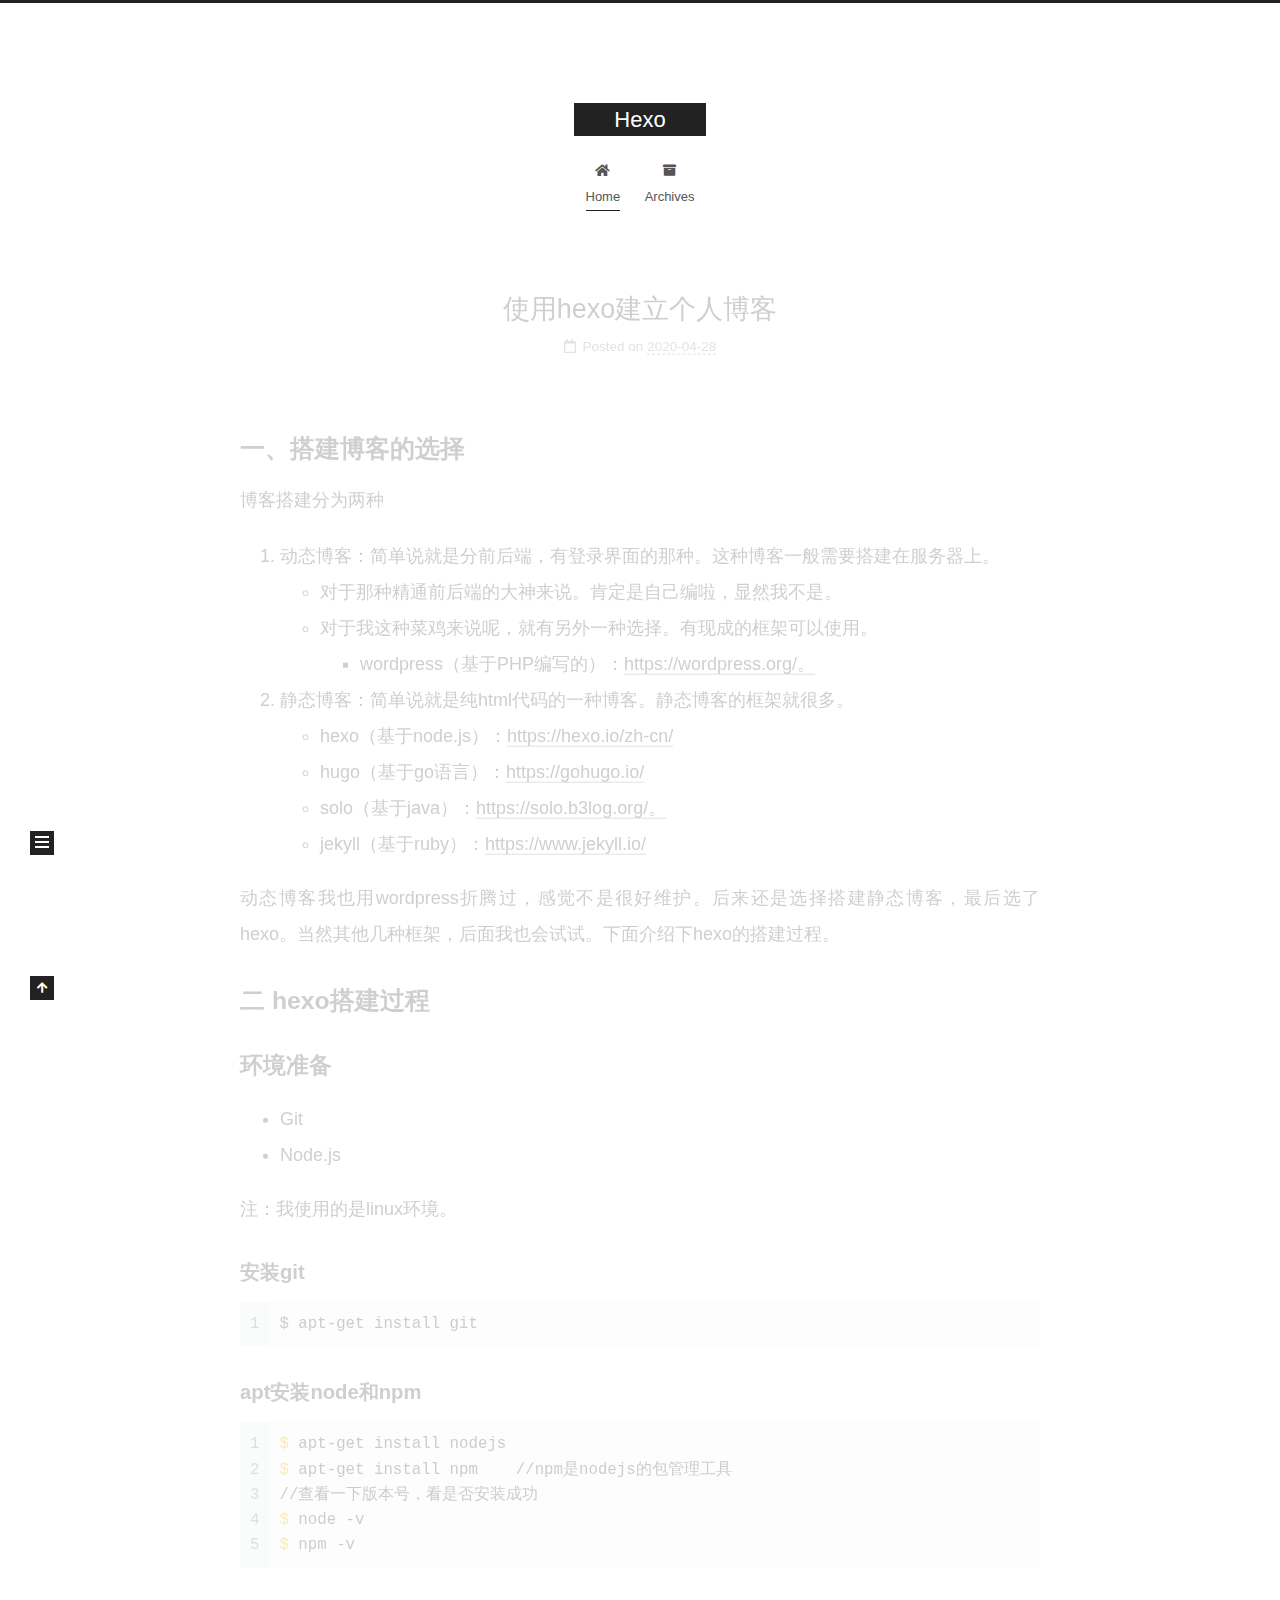
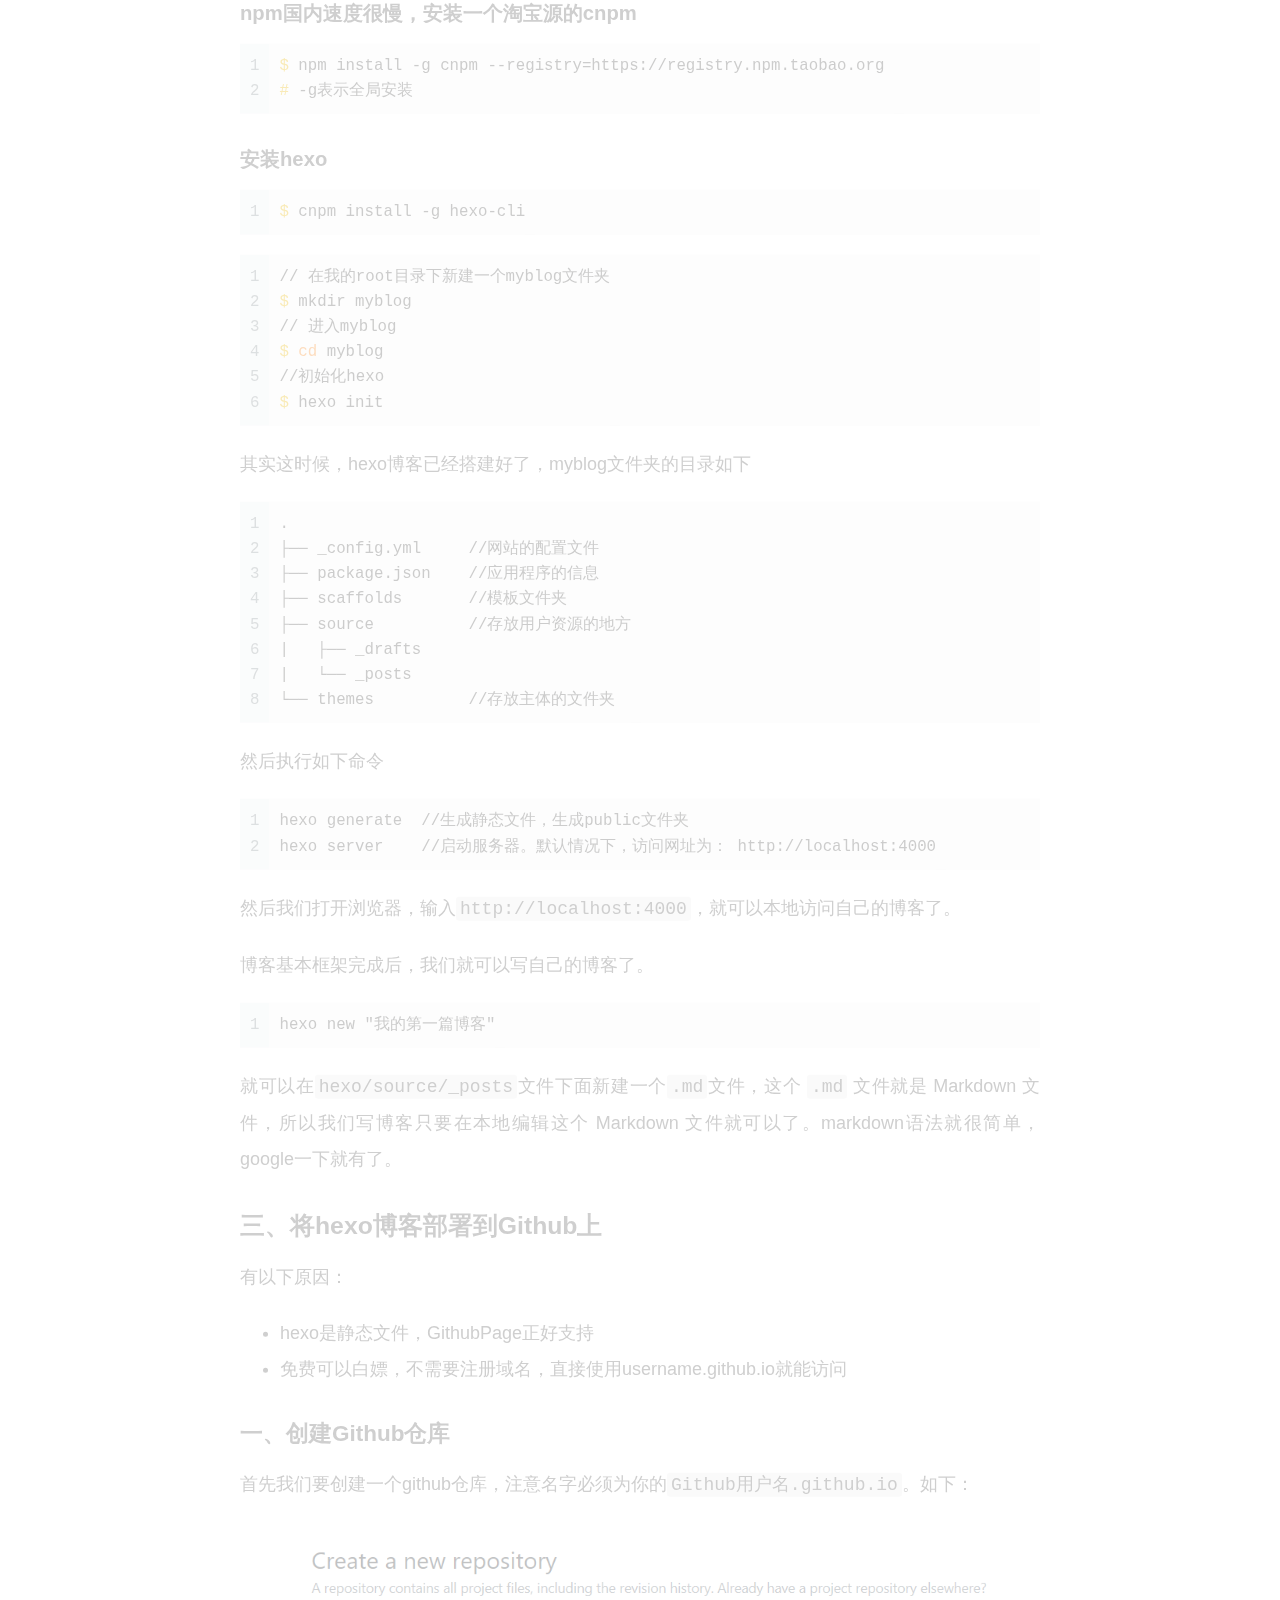
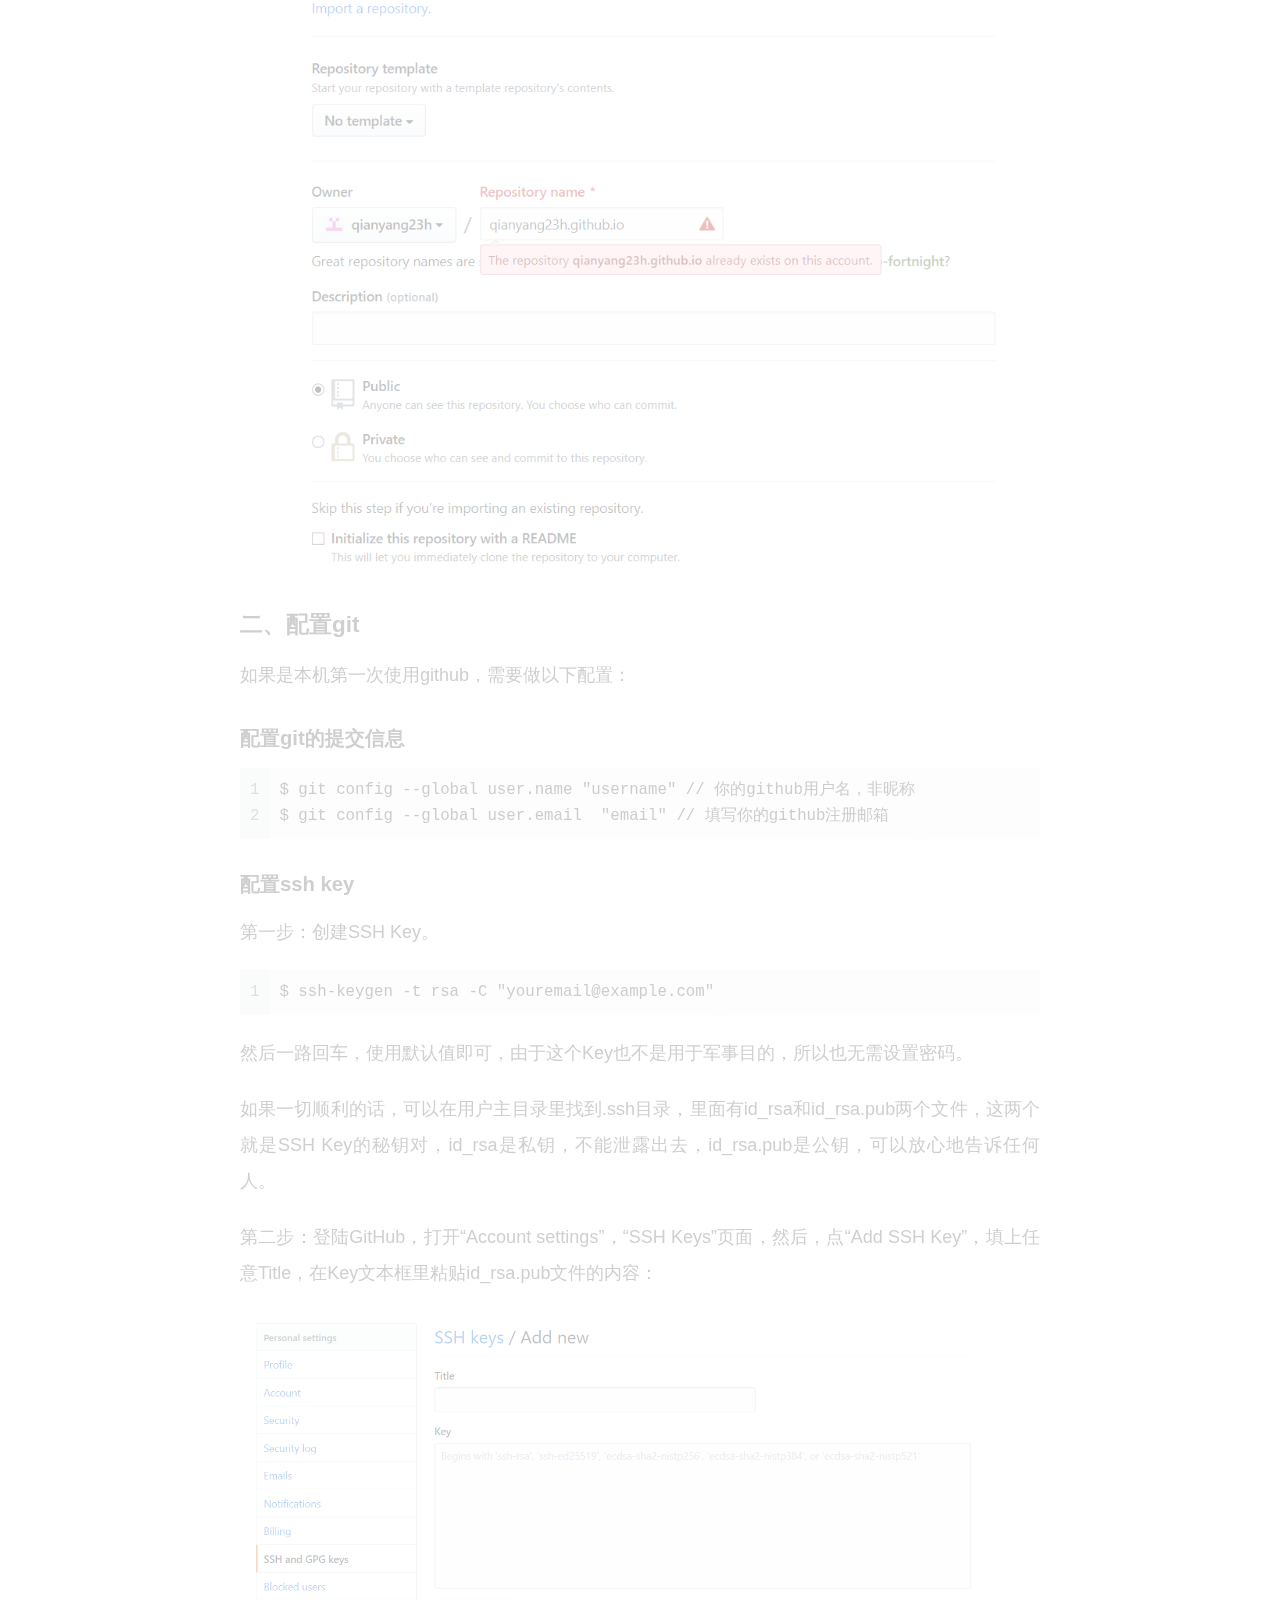
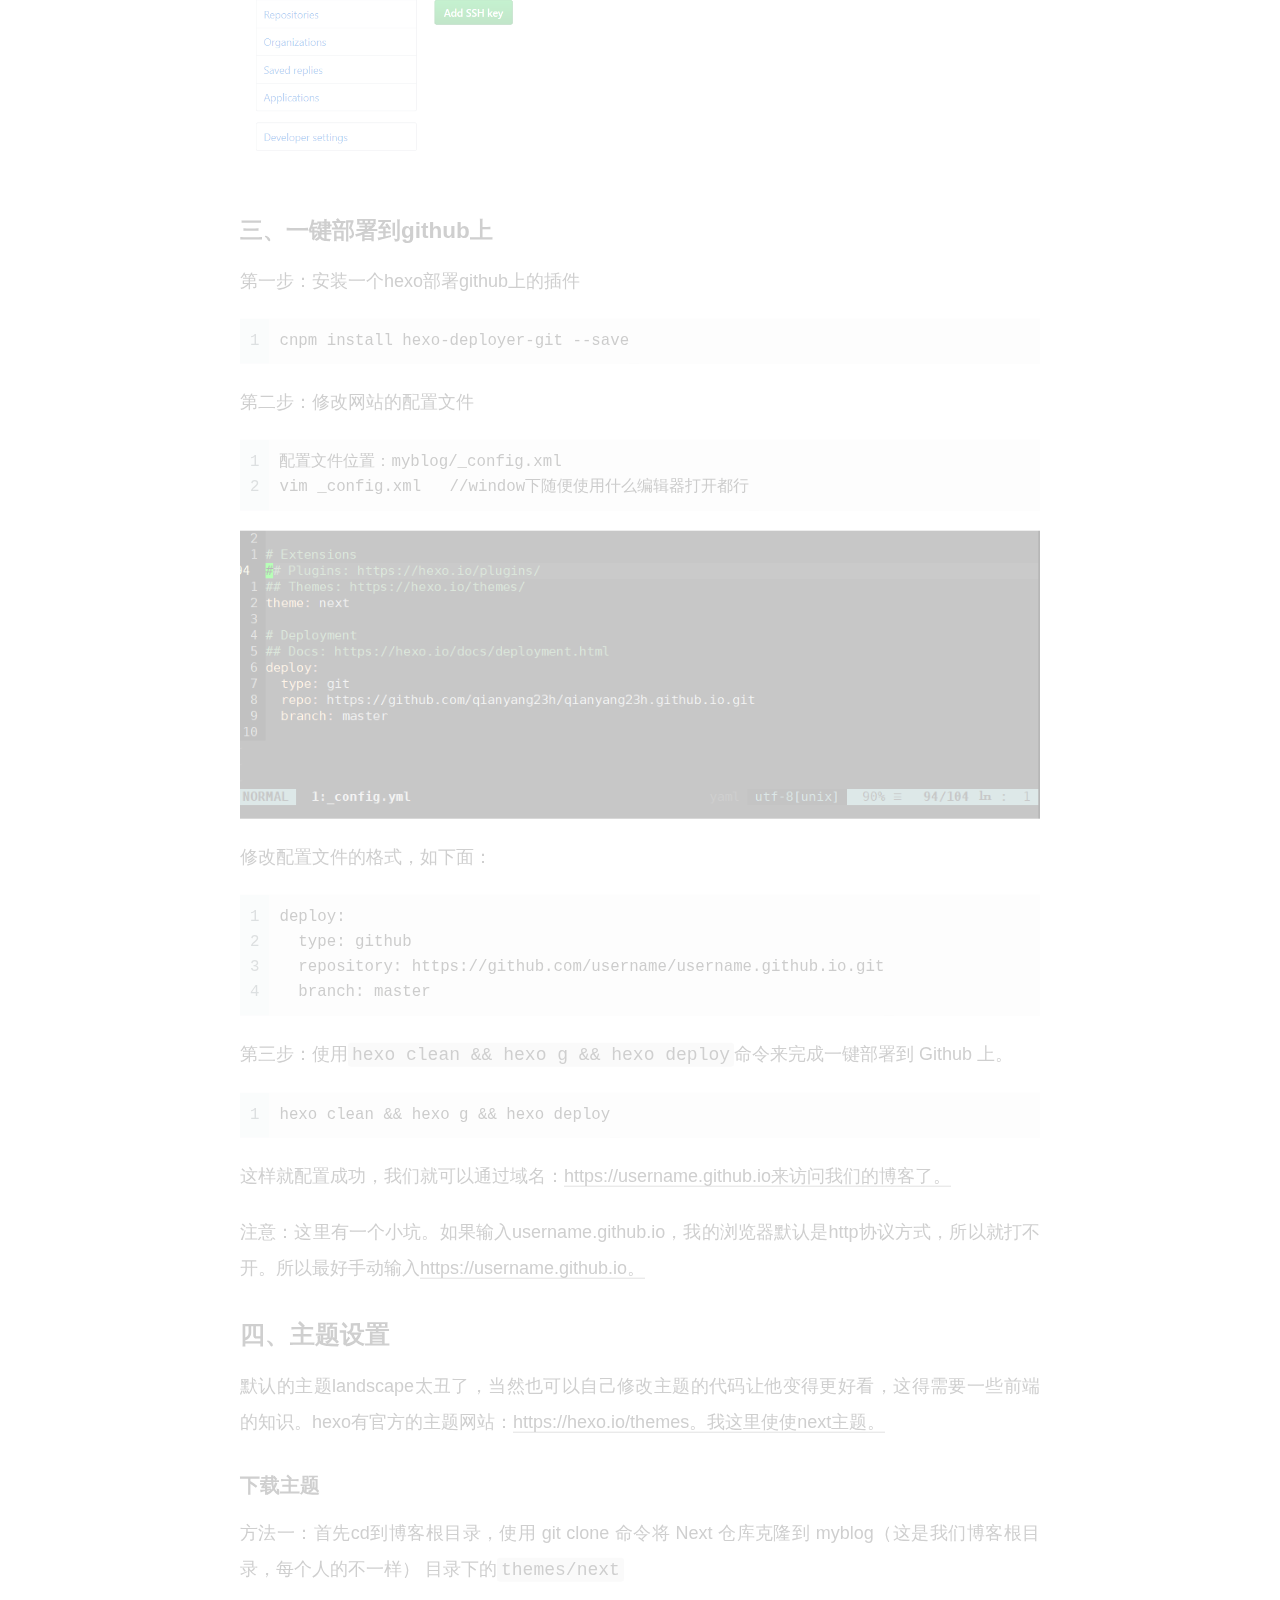
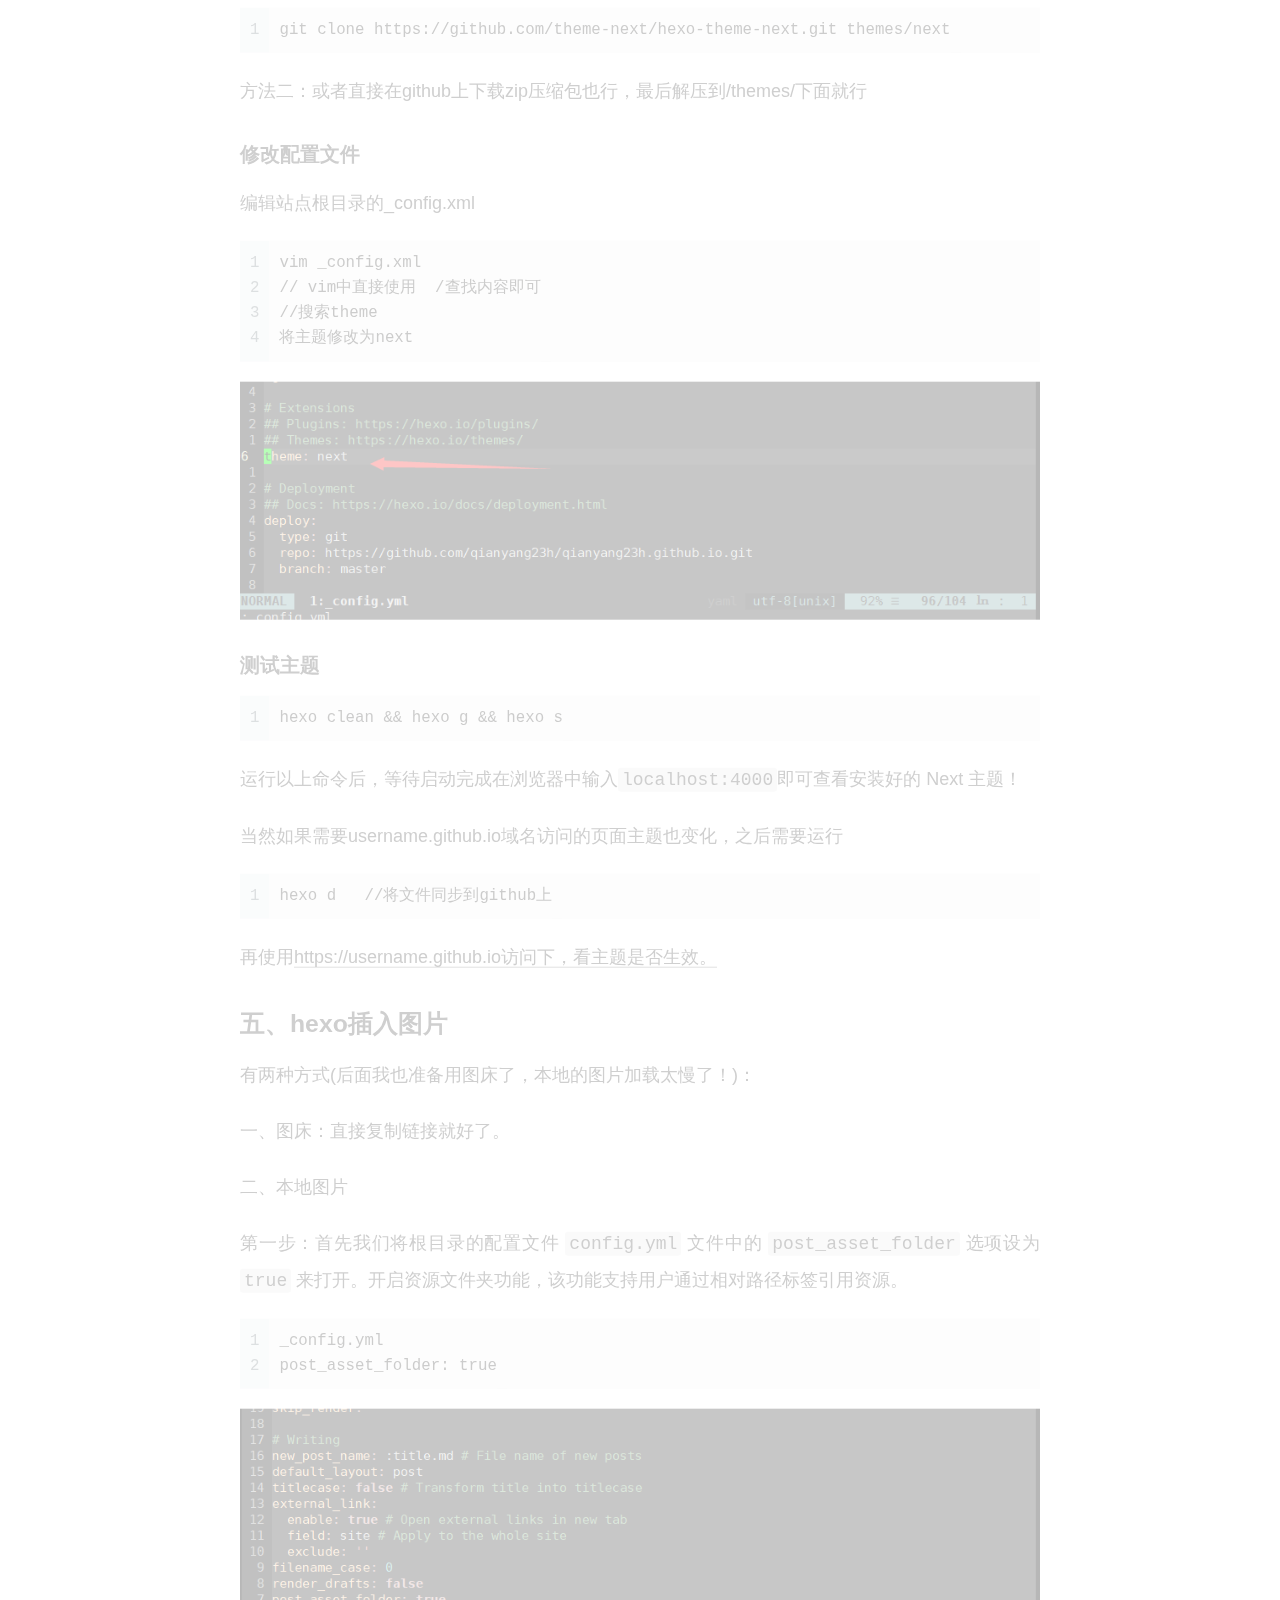
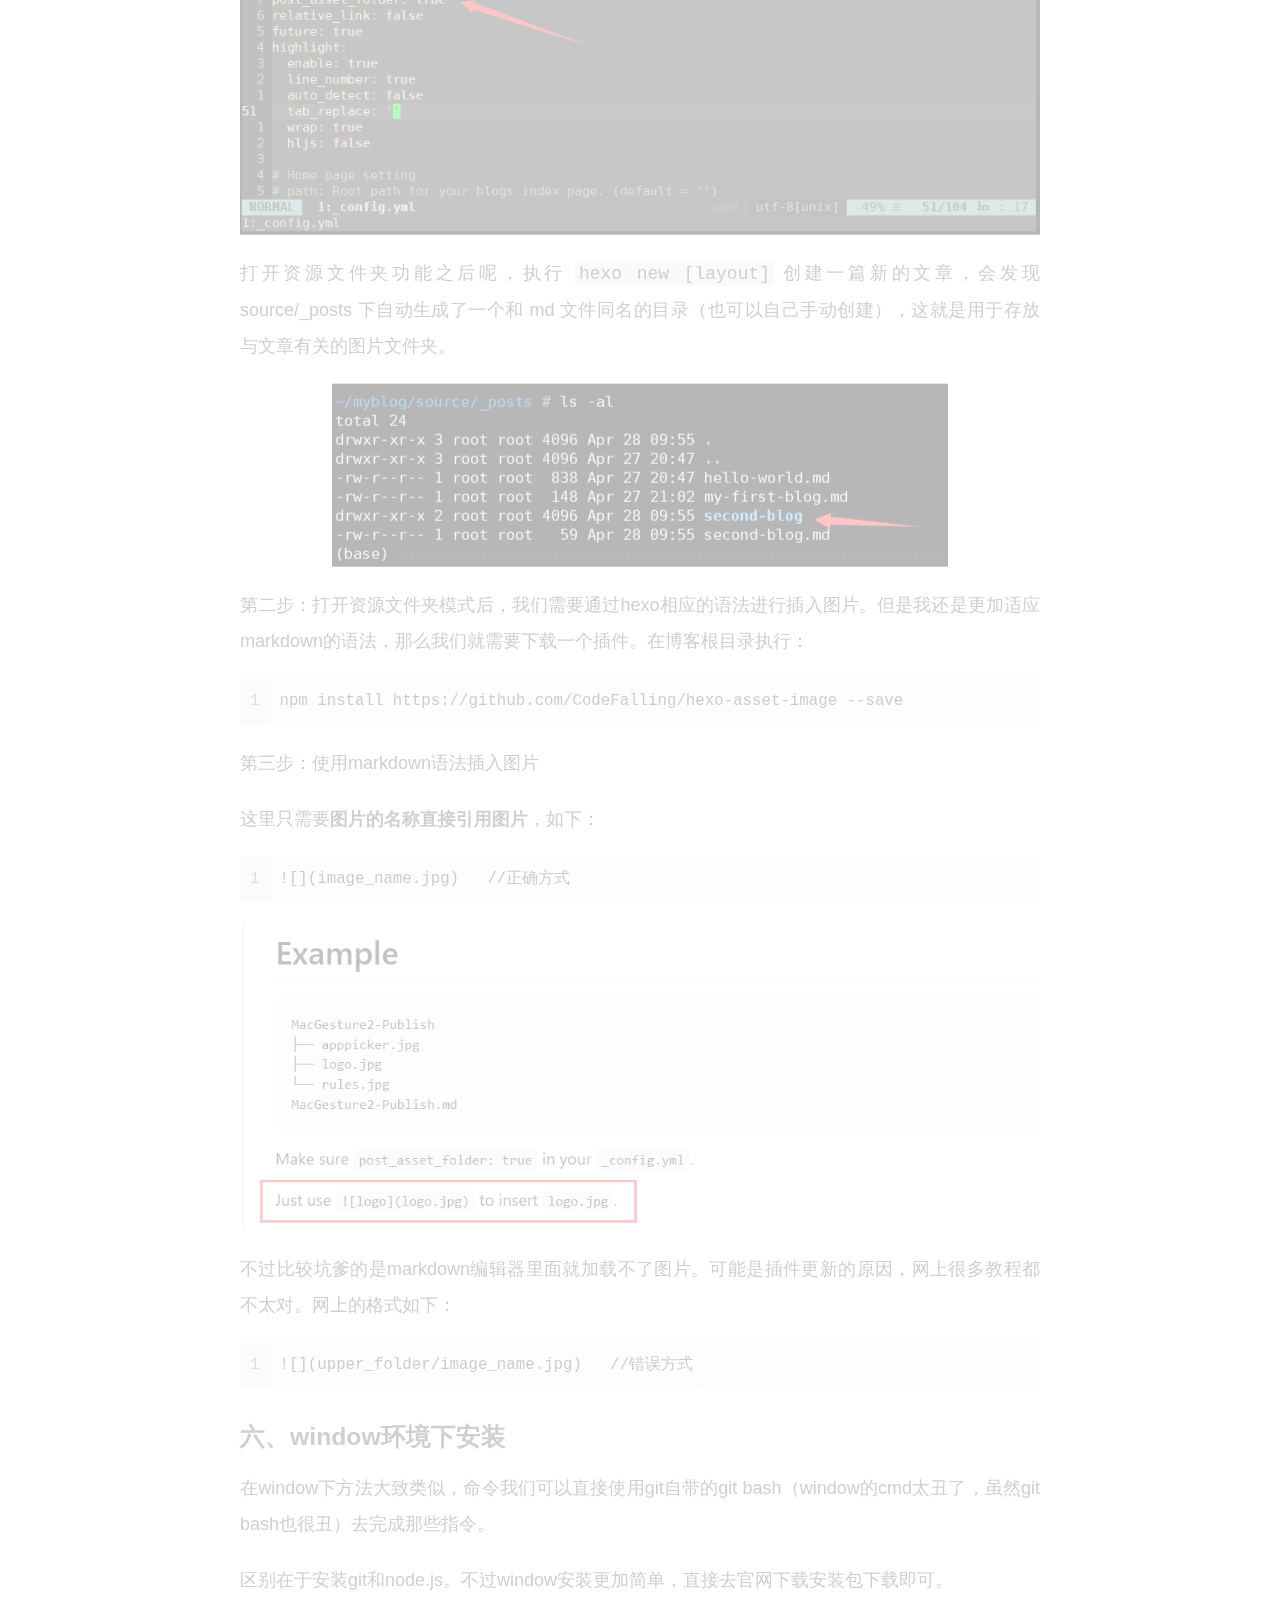
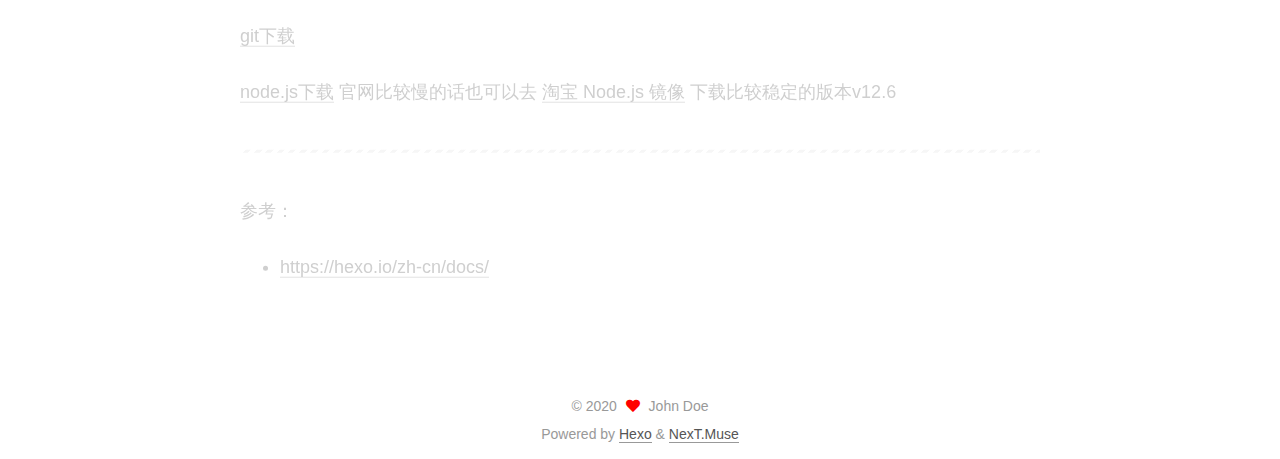
==== commit 06389d77: "Site updated: 2020-04-28 20:15:48" ====
--- a/index.html
+++ b/index.html
@@ -170,7 +170,7 @@
               <span class="post-meta-item-text">Posted on</span>
               
 
-              <time title="Created: 2020-04-28 00:00:00 / Modified: 15:30:00" itemprop="dateCreated datePublished" datetime="2020-04-28T00:00:00+08:00">2020-04-28</time>
+              <time title="Created: 2020-04-28 00:00:00 / Modified: 20:15:02" itemprop="dateCreated datePublished" datetime="2020-04-28T00:00:00+08:00">2020-04-28</time>
             </span>
 
           
@@ -262,14 +262,10 @@
 <p>这样就配置成功，我们就可以通过域名：<a href="https://username.github.io来访问我们的博客了。" target="_blank" rel="noopener">https://username.github.io来访问我们的博客了。</a></p>
 <p>注意：这里有一个小坑。如果输入username.github.io，我的浏览器默认是http协议方式，所以就打不开。所以最好手动输入<a href="https://username.github.io。" target="_blank" rel="noopener">https://username.github.io。</a></p>
 <h2 id="四、主题设置"><a href="#四、主题设置" class="headerlink" title="四、主题设置"></a>四、主题设置</h2><p>默认的主题landscape太丑了，当然也可以自己修改主题的代码让他变得更好看，这得需要一些前端的知识。hexo有官方的主题网站：<a href="https://hexo.io/themes。我这里使使next主题。" target="_blank" rel="noopener">https://hexo.io/themes。我这里使使next主题。</a></p>
-<h4 id="下载主题"><a href="#下载主题" class="headerlink" title="下载主题"></a>下载主题</h4><ol>
-<li>首先cd到博客根目录，使用 git clone 命令将 Next 仓库克隆到 myblog（这是我们博客根目录，每个人的不一样） 目录下的<code>themes/next</code></li>
-</ol>
+<h4 id="下载主题"><a href="#下载主题" class="headerlink" title="下载主题"></a>下载主题</h4><p>方法一：首先cd到博客根目录，使用 git clone 命令将 Next 仓库克隆到 myblog（这是我们博客根目录，每个人的不一样） 目录下的<code>themes/next</code></p>
 <figure class="highlight plain"><table><tr><td class="gutter"><pre><span class="line">1</span><br></pre></td><td class="code"><pre><span class="line">git clone https:&#x2F;&#x2F;github.com&#x2F;theme-next&#x2F;hexo-theme-next.git themes&#x2F;next</span><br></pre></td></tr></table></figure>
 
-<ol start="2">
-<li>直接在github上下载zip压缩包也行，最后解压到/themes/下面就行</li>
-</ol>
+<p>方法二：或者直接在github上下载zip压缩包也行，最后解压到/themes/下面就行</p>
 <h4 id="修改配置文件"><a href="#修改配置文件" class="headerlink" title="修改配置文件"></a>修改配置文件</h4><p>编辑站点根目录的_config.xml</p>
 <figure class="highlight plain"><table><tr><td class="gutter"><pre><span class="line">1</span><br><span class="line">2</span><br><span class="line">3</span><br><span class="line">4</span><br></pre></td><td class="code"><pre><span class="line">vim _config.xml</span><br><span class="line">&#x2F;&#x2F; vim中直接使用  &#x2F;查找内容即可</span><br><span class="line">&#x2F;&#x2F;搜索theme   </span><br><span class="line">将主题修改为next</span><br></pre></td></tr></table></figure>
 
--- a/css/main.css
+++ b/css/main.css
@@ -1169,7 +1169,7 @@
 }
 .links-of-author a::before,
 .links-of-author span.exturl::before {
-  background: #30006c;
+  background: #5bc1ff;
   border-radius: 50%;
   content: ' ';
   display: inline-block;
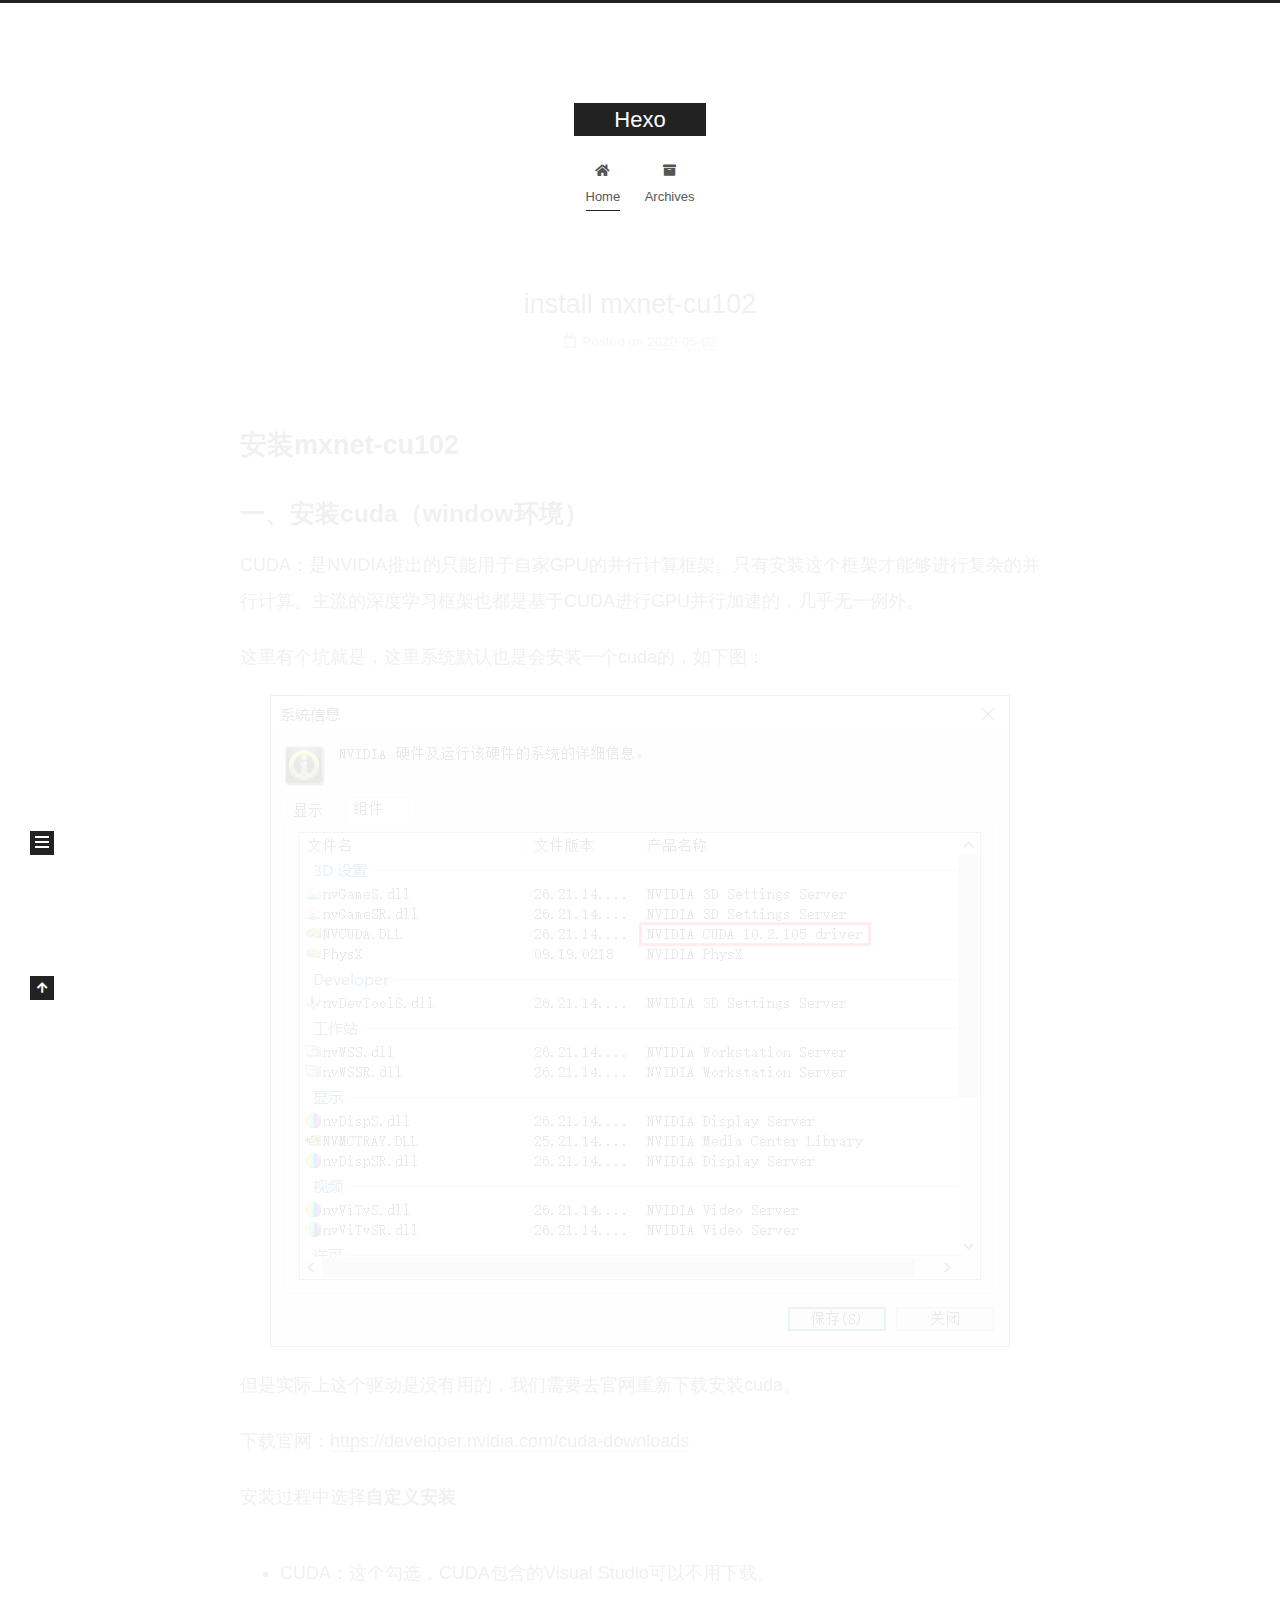
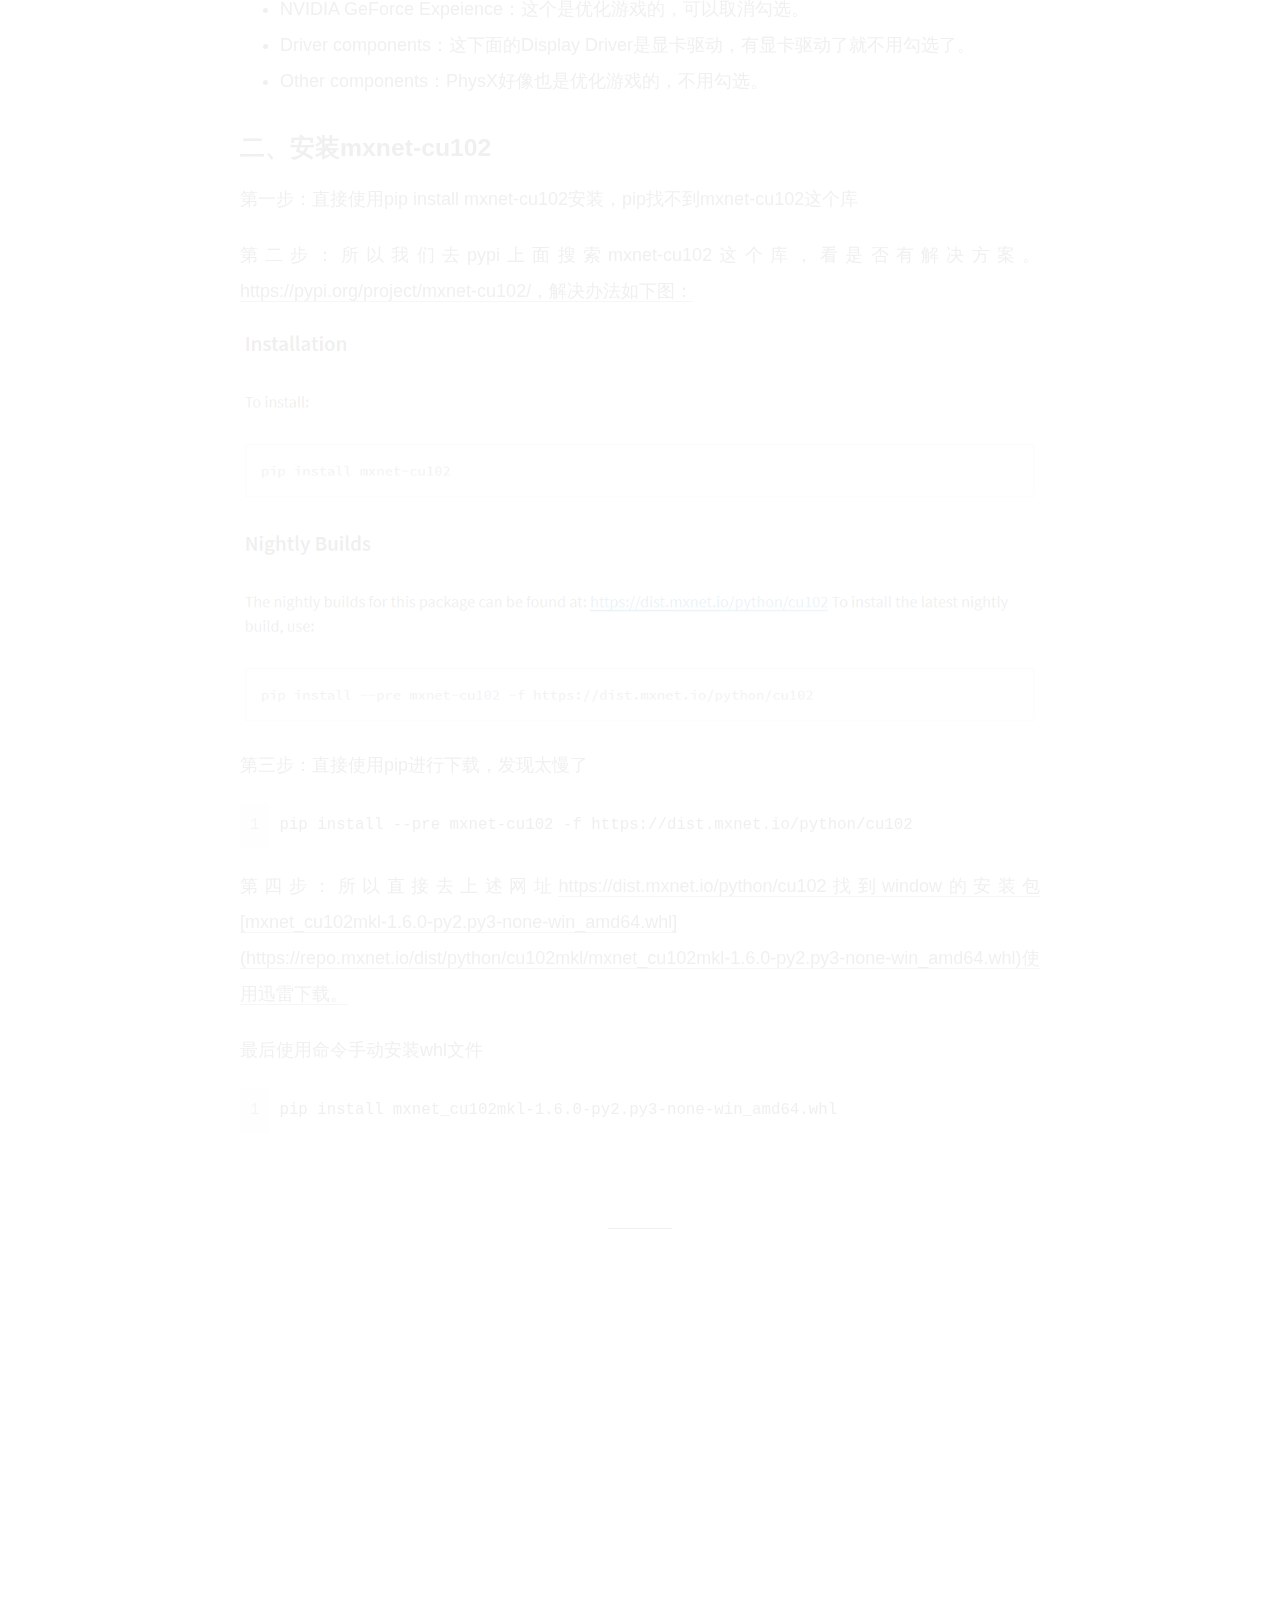
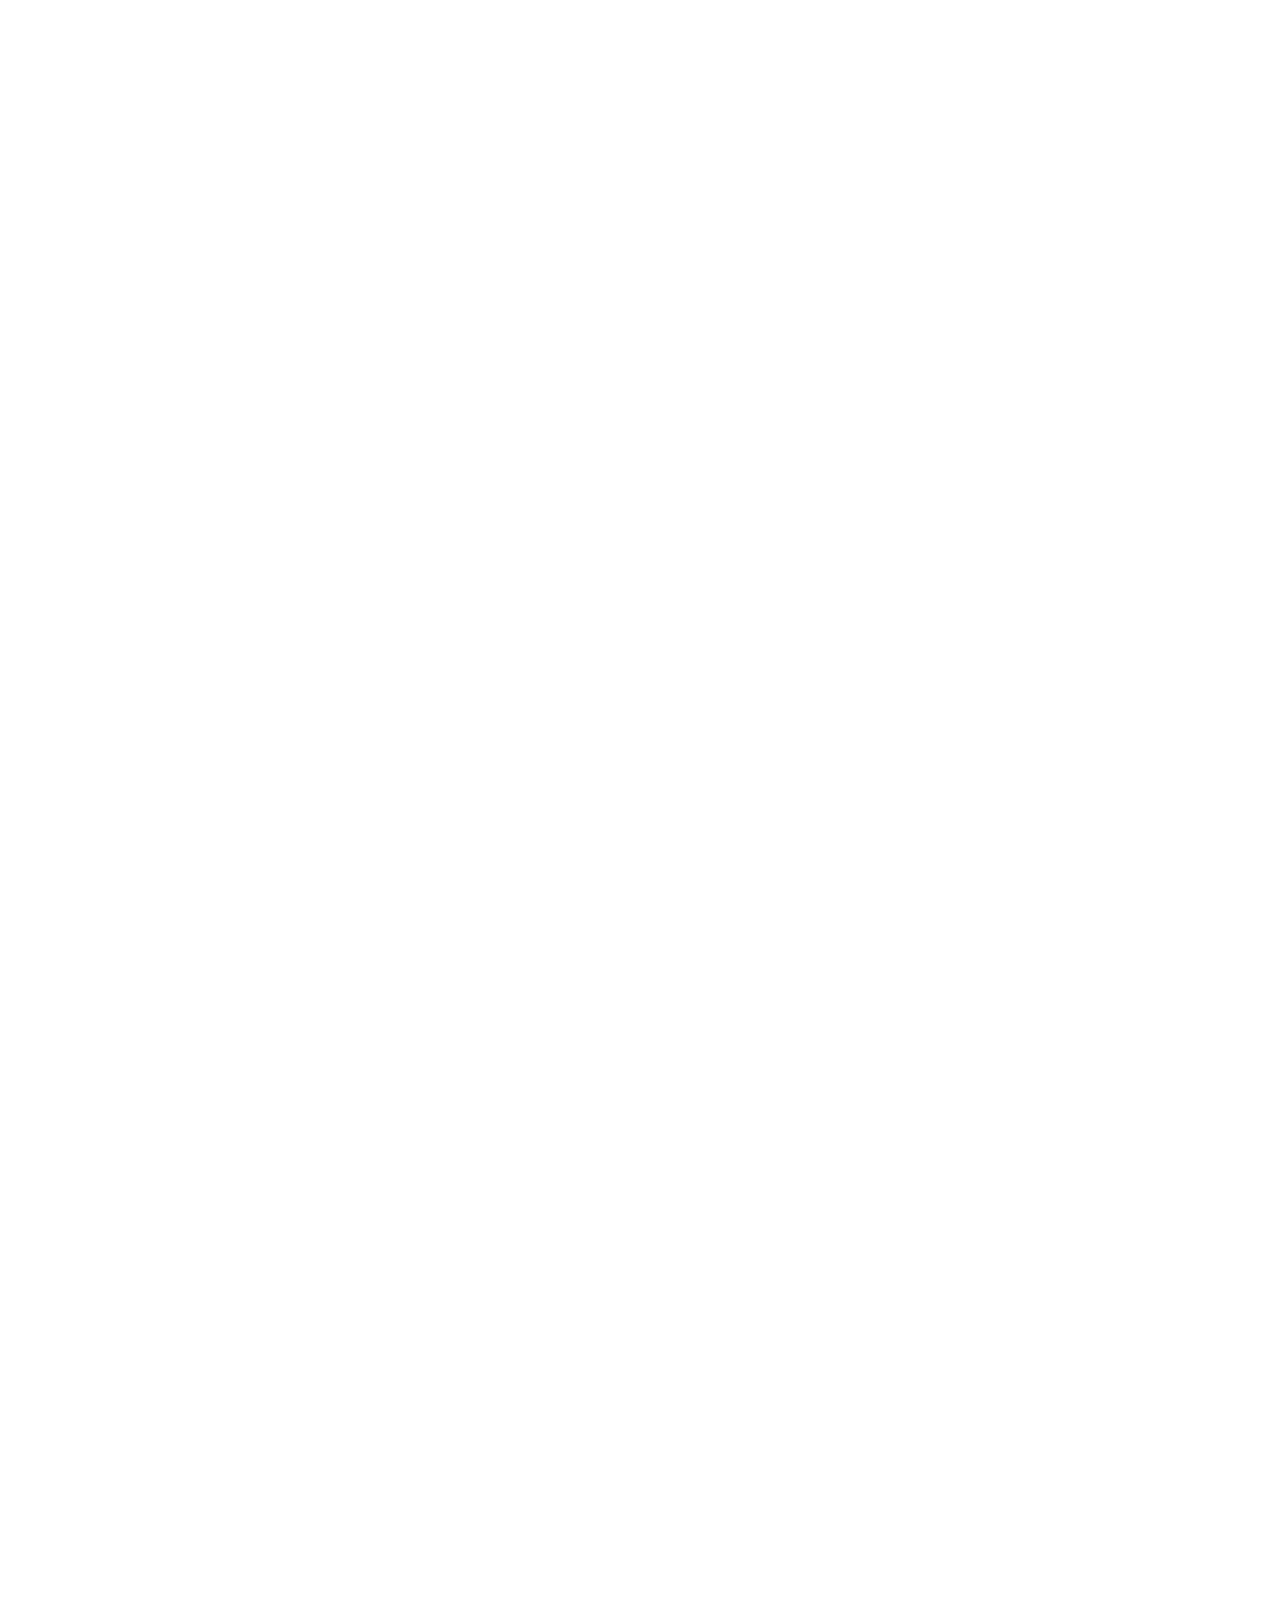
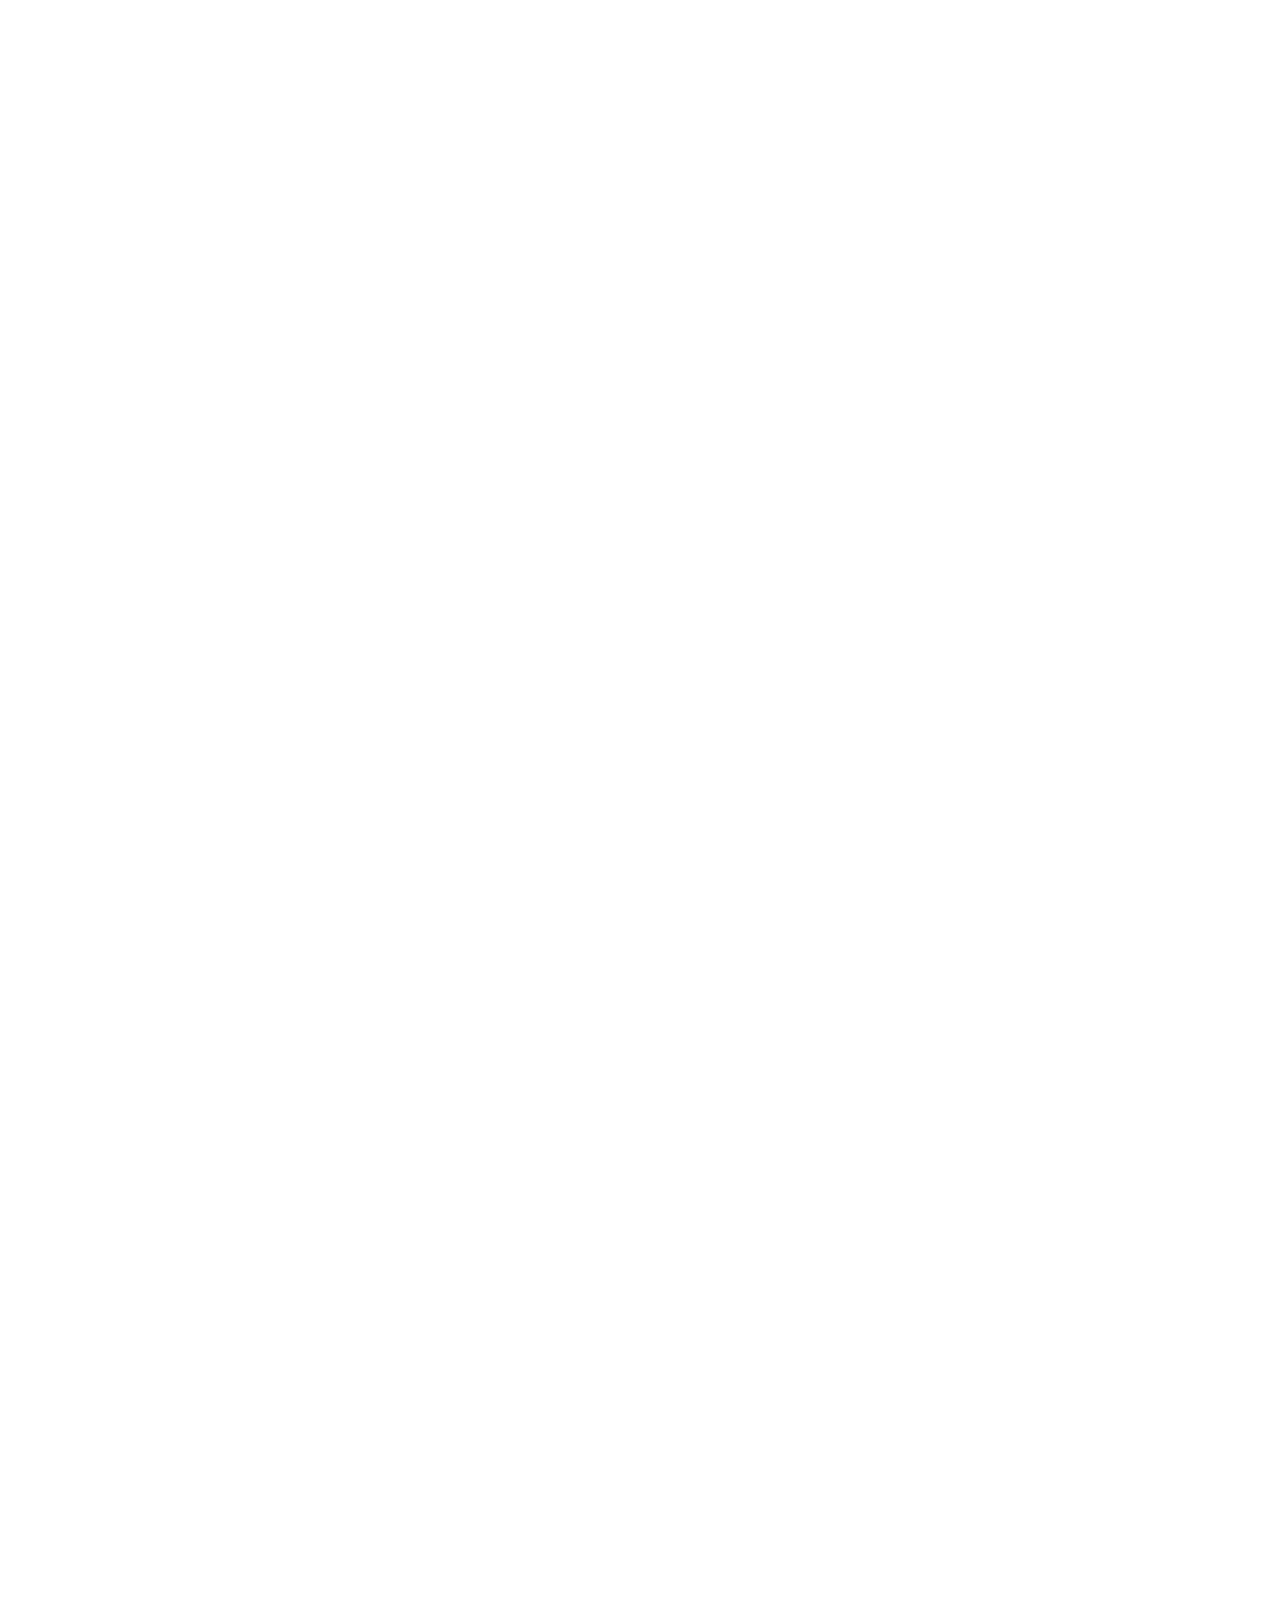
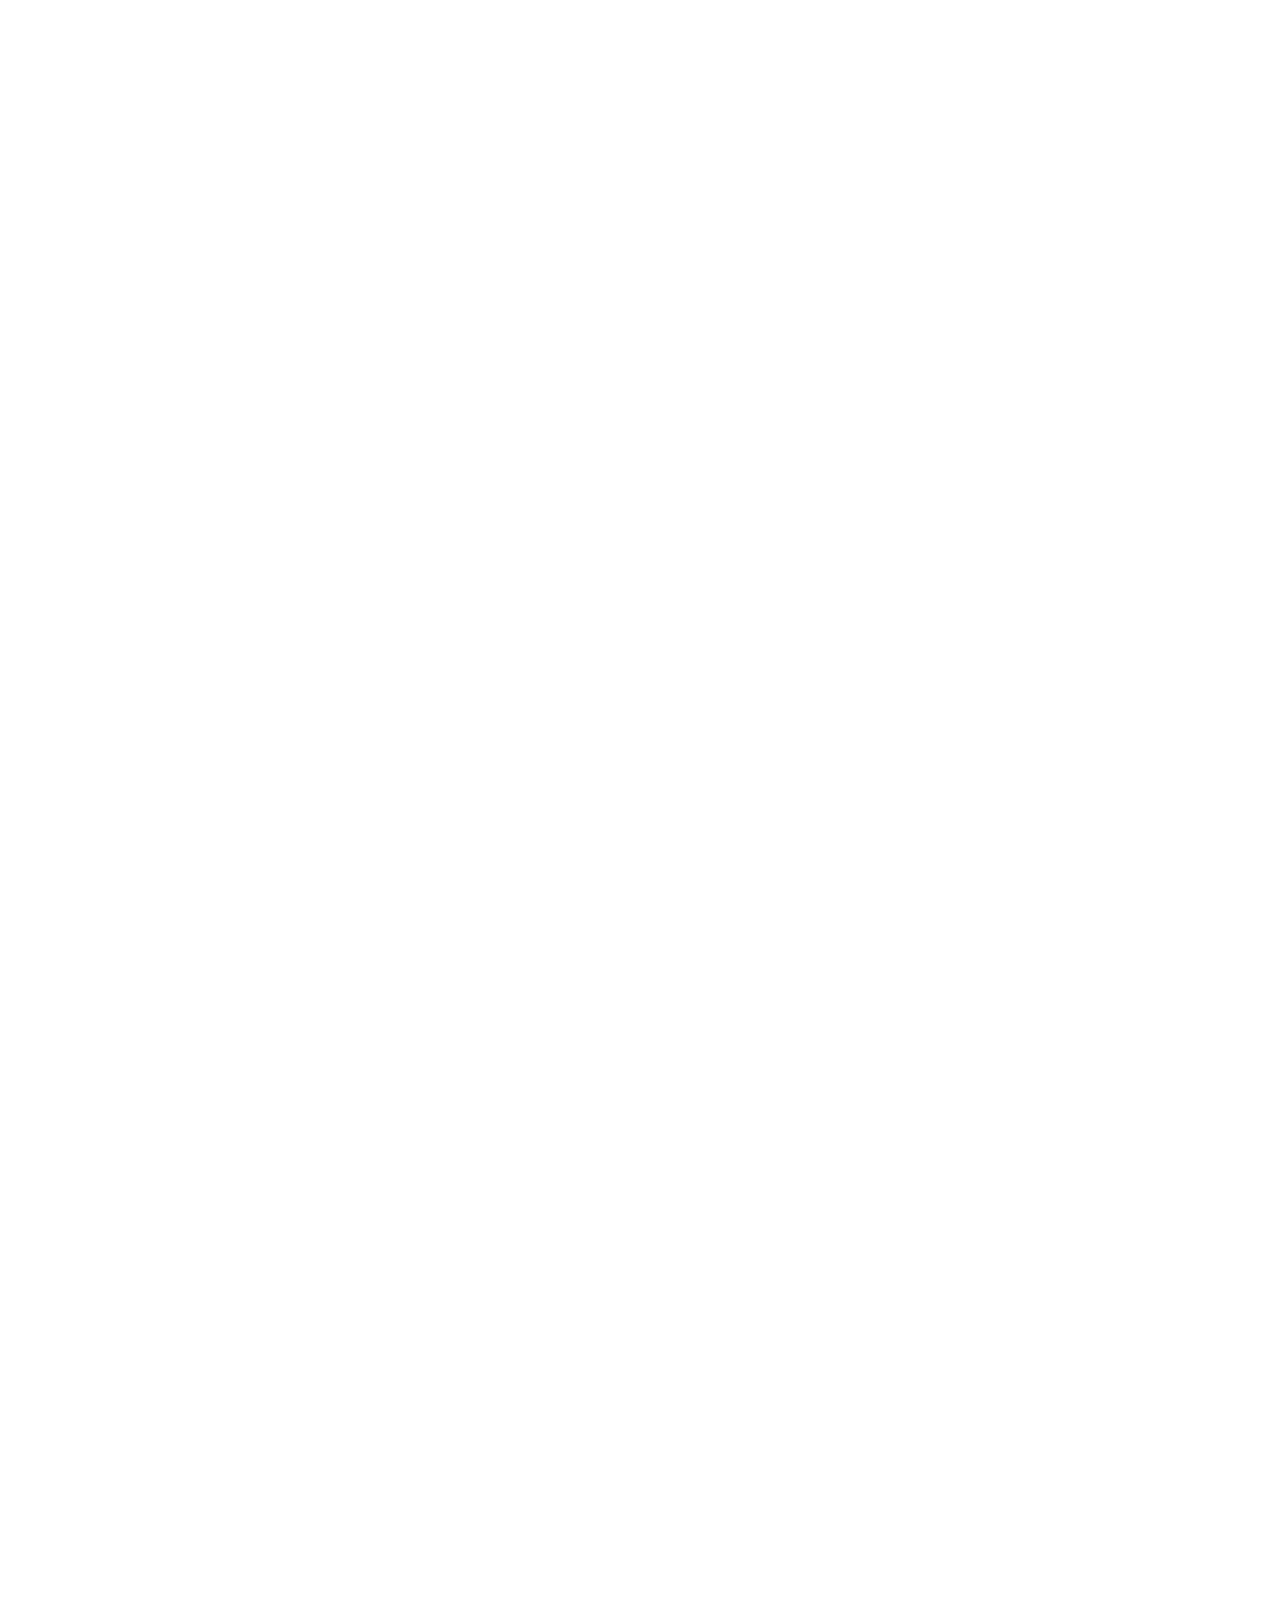
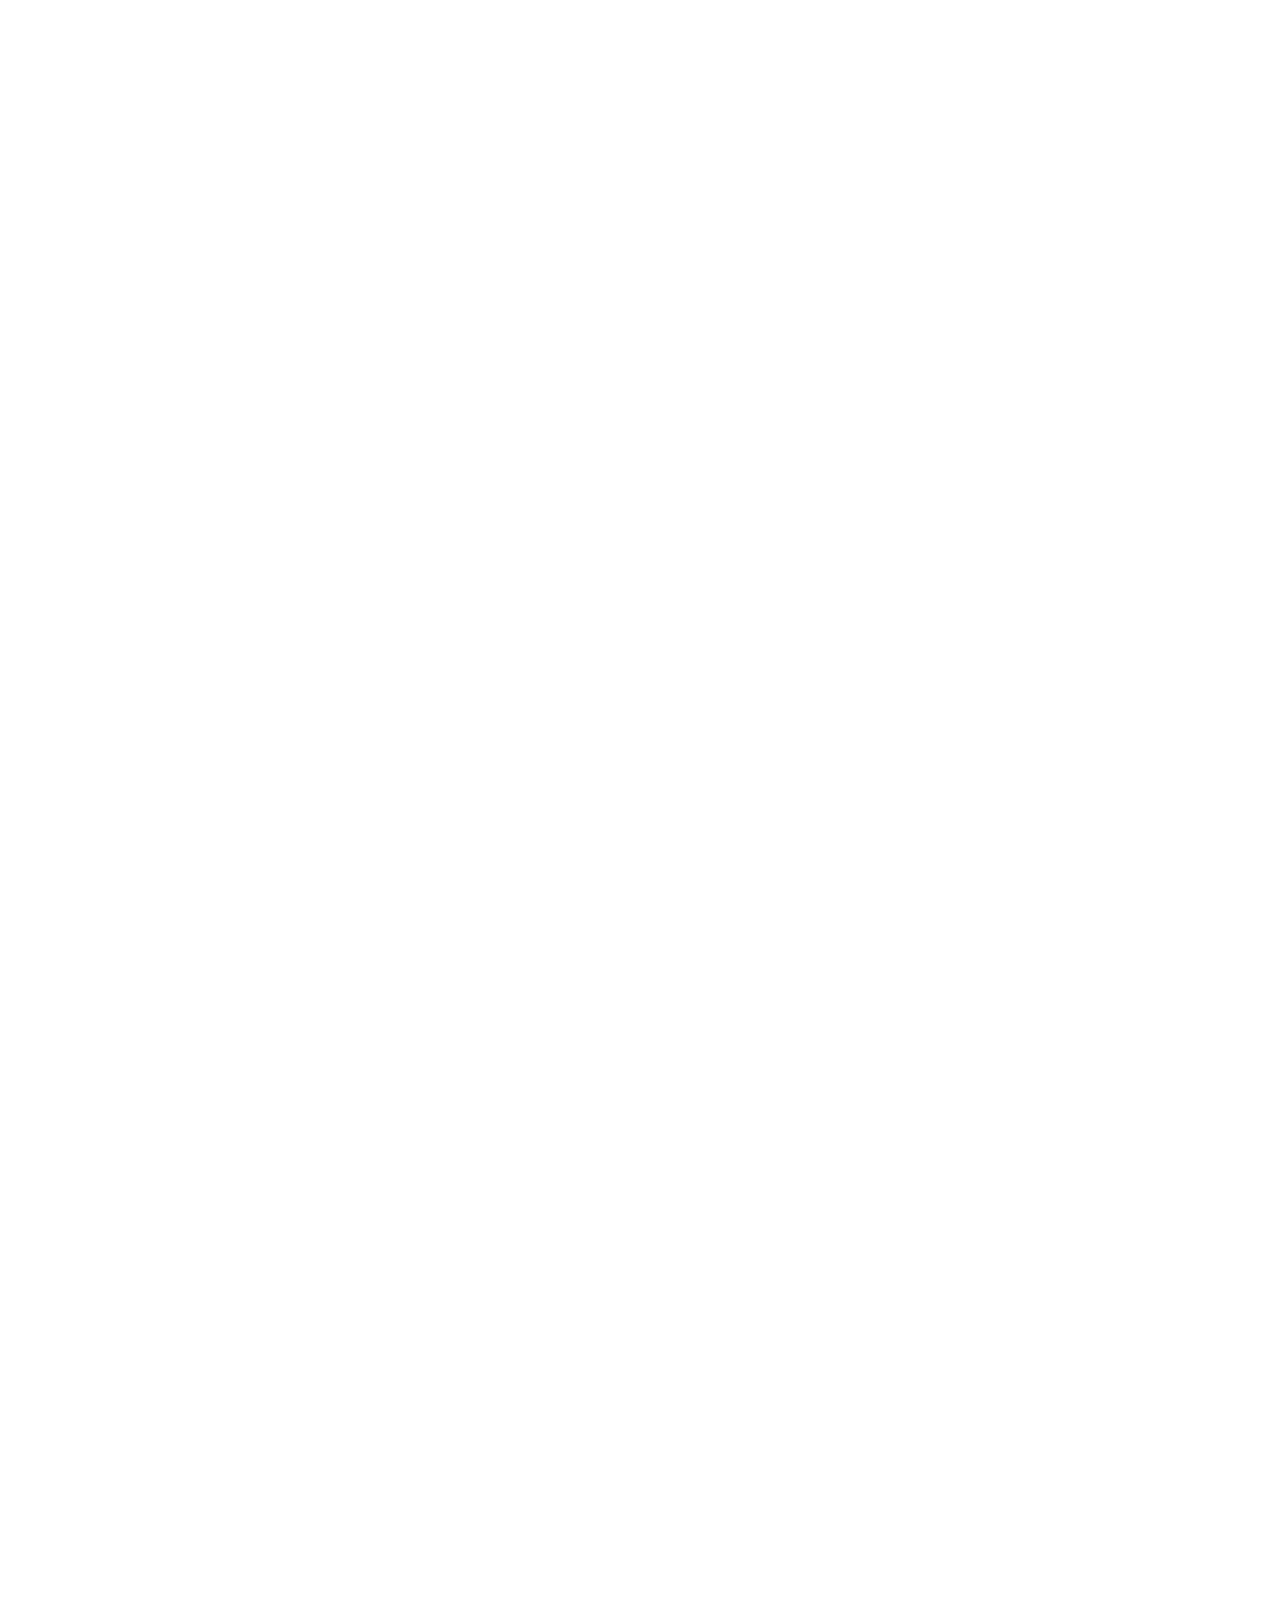
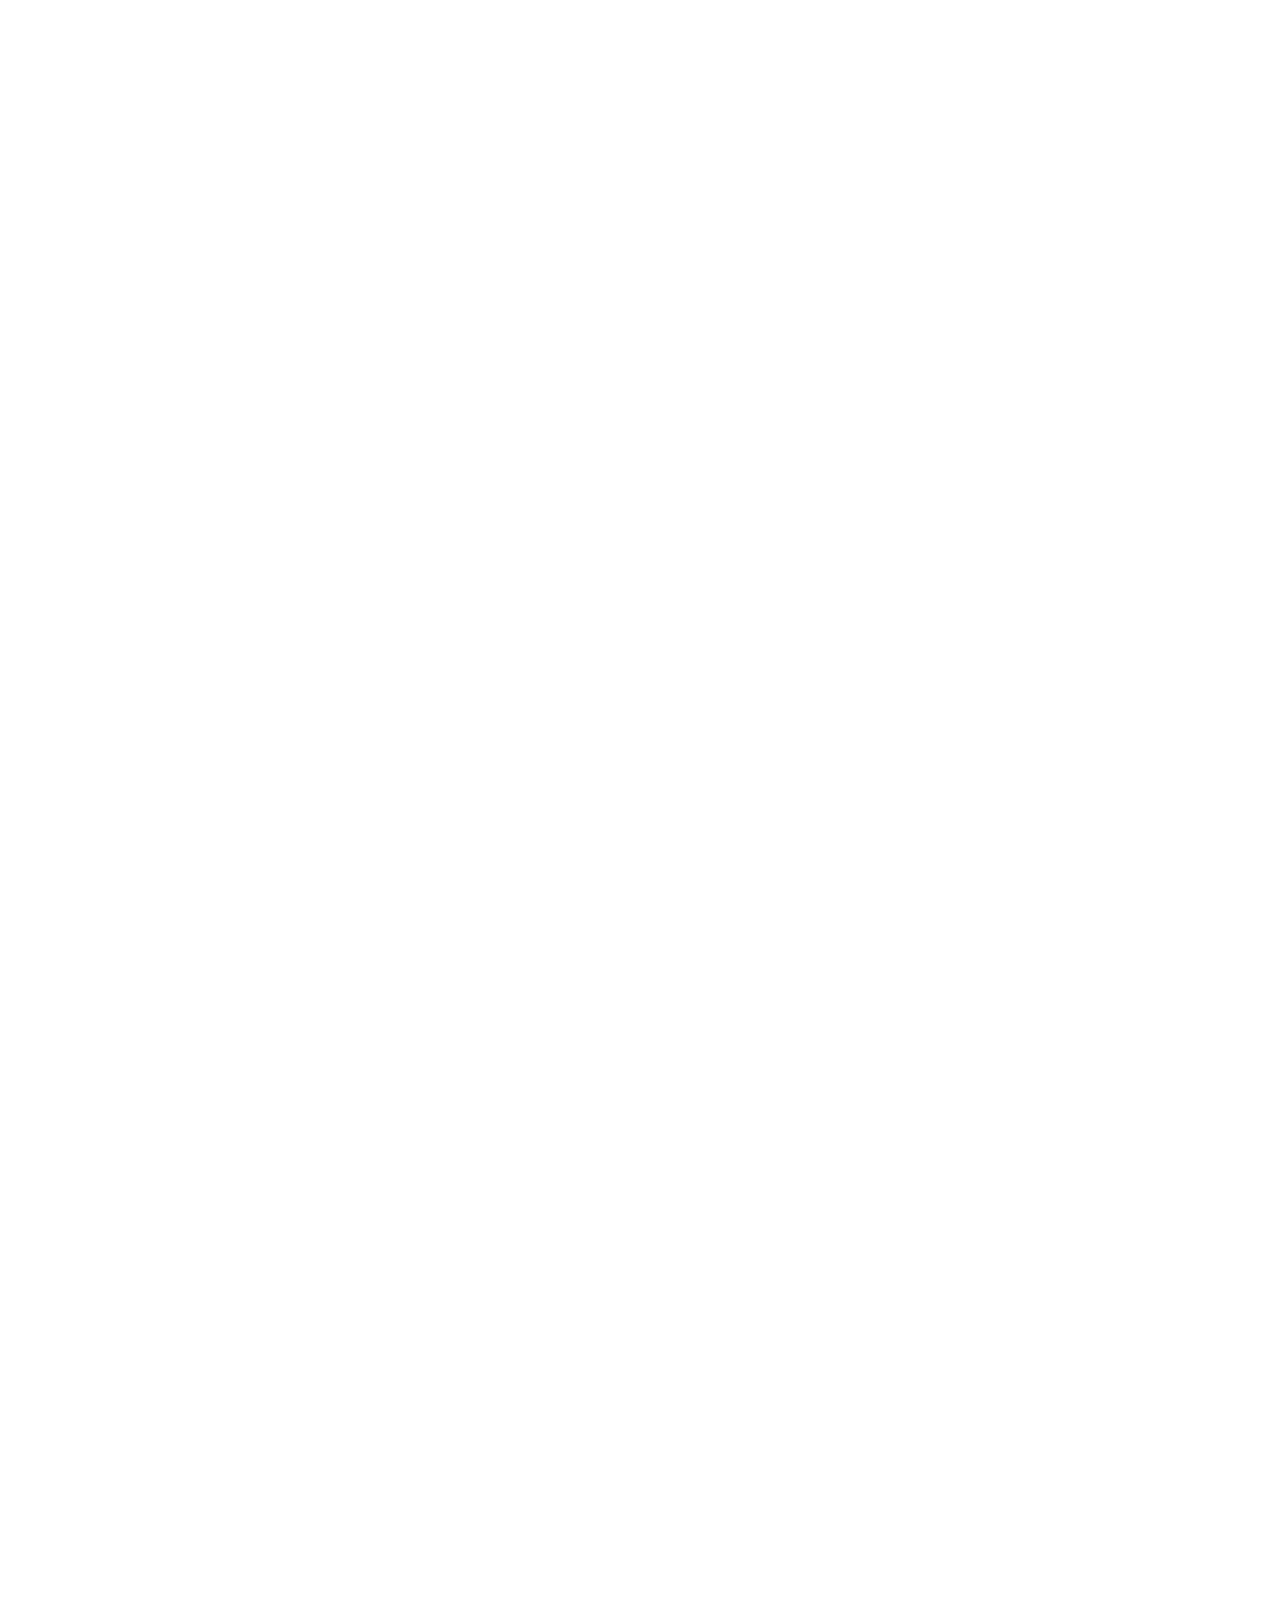
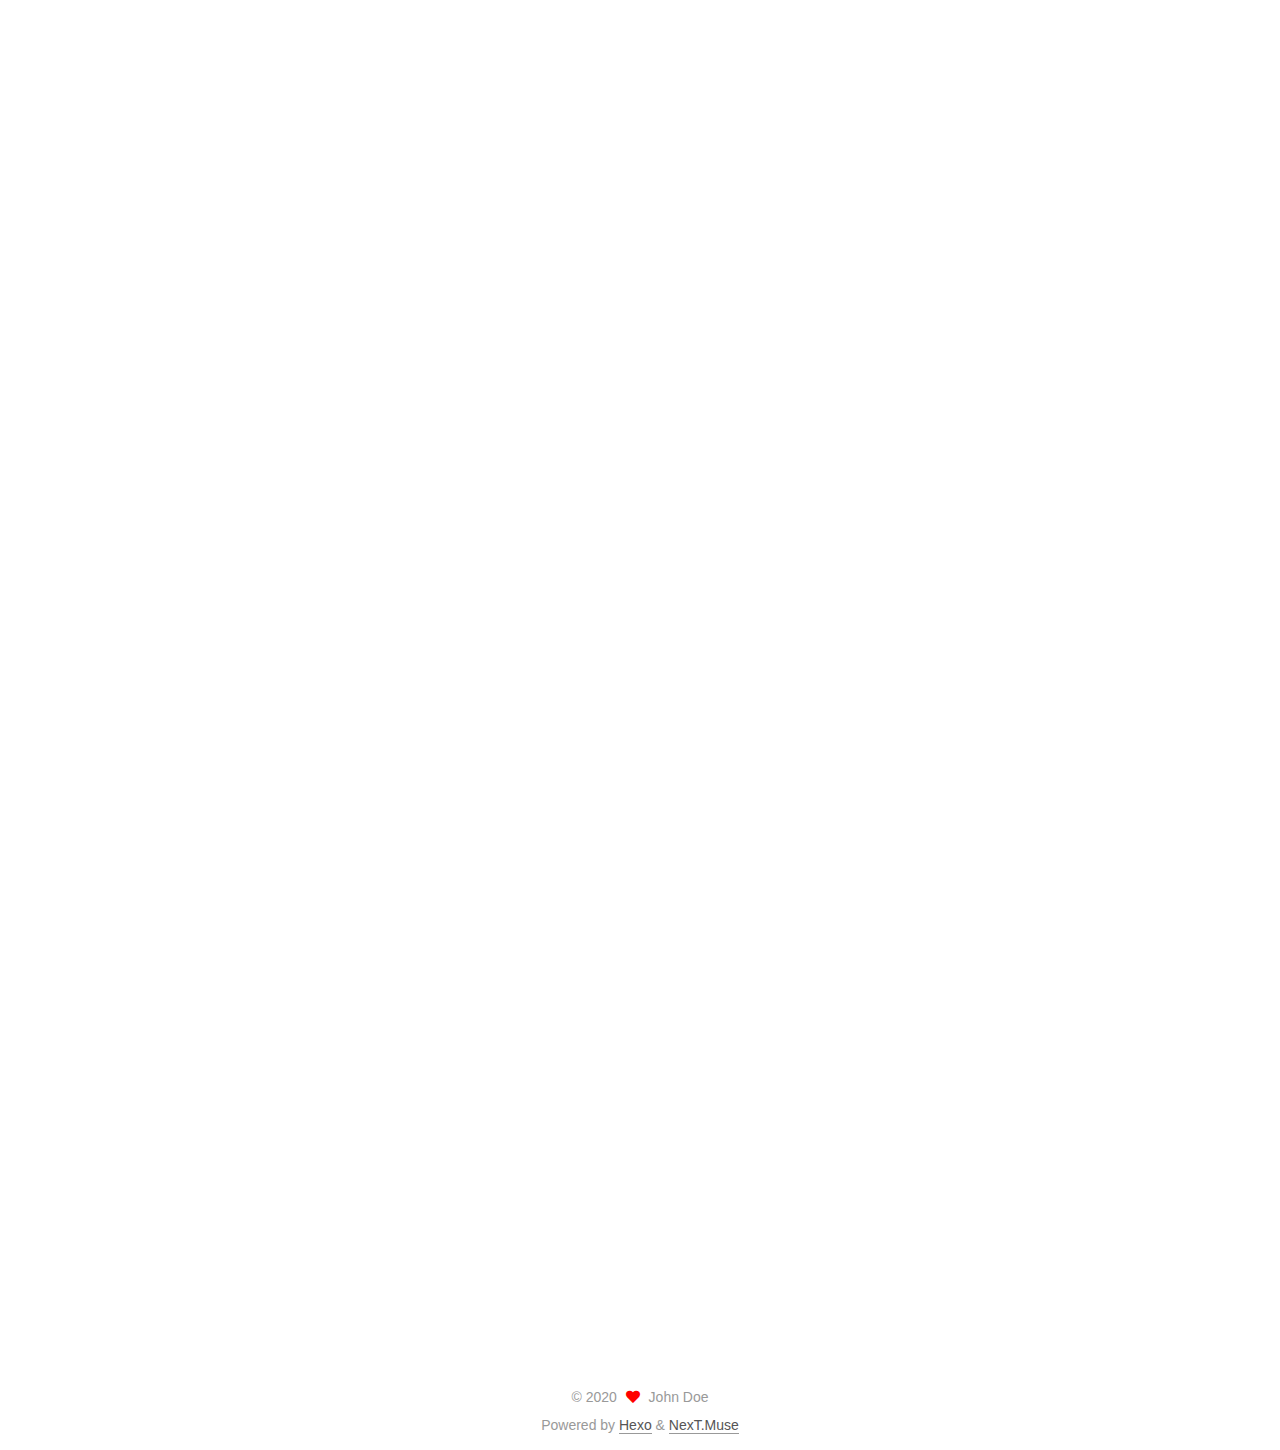
==== commit b170bc91: "Site updated: 2020-05-02 21:19:38" ====
--- a/index.html
+++ b/index.html
@@ -141,6 +141,87 @@
 
           <div class="content index posts-expand">
             
+      
+  
+  
+  <article itemscope itemtype="http://schema.org/Article" class="post-block" lang="en">
+    <link itemprop="mainEntityOfPage" href="http://yoursite.com/2020/05/02/install-mxnet-cu102/">
+
+    <span hidden itemprop="author" itemscope itemtype="http://schema.org/Person">
+      <meta itemprop="image" content="/images/avatar.gif">
+      <meta itemprop="name" content="John Doe">
+      <meta itemprop="description" content="">
+    </span>
+
+    <span hidden itemprop="publisher" itemscope itemtype="http://schema.org/Organization">
+      <meta itemprop="name" content="Hexo">
+    </span>
+      <header class="post-header">
+        <h2 class="post-title" itemprop="name headline">
+          
+            <a href="/2020/05/02/install-mxnet-cu102/" class="post-title-link" itemprop="url">install mxnet-cu102</a>
+        </h2>
+
+        <div class="post-meta">
+            <span class="post-meta-item">
+              <span class="post-meta-item-icon">
+                <i class="far fa-calendar"></i>
+              </span>
+              <span class="post-meta-item-text">Posted on</span>
+              
+
+              <time title="Created: 2020-05-02 20:32:39 / Modified: 21:19:13" itemprop="dateCreated datePublished" datetime="2020-05-02T20:32:39+08:00">2020-05-02</time>
+            </span>
+
+          
+
+        </div>
+      </header>
+
+    
+    
+    
+    <div class="post-body" itemprop="articleBody">
+
+      
+          <h1 id="安装mxnet-cu102"><a href="#安装mxnet-cu102" class="headerlink" title="安装mxnet-cu102"></a>安装mxnet-cu102</h1><h2 id="一、安装cuda（window环境）"><a href="#一、安装cuda（window环境）" class="headerlink" title="一、安装cuda（window环境）"></a>一、安装cuda（window环境）</h2><p>CUDA：是NVIDIA推出的只能用于自家GPU的并行计算框架。只有安装这个框架才能够进行复杂的并行计算。主流的深度学习框架也都是基于CUDA进行GPU并行加速的，几乎无一例外。</p>
+<p>这里有个坑就是，这里系统默认也是会安装一个cuda的，如下图：</p>
+<p><img src="/2020/05/02/install-mxnet-cu102/1.png" alt></p>
+<p>但是实际上这个驱动是没有用的，我们需要去官网重新下载安装cuda。</p>
+<p>下载官网：<a href="https://developer.nvidia.com/cuda-downloads" target="_blank" rel="noopener">https://developer.nvidia.com/cuda-downloads</a></p>
+<p>安装过程中选择<strong>自定义安装</strong></p>
+<p><img src="/2020/05/02/install-mxnet-cu102/%5C2.png" alt></p>
+<ul>
+<li>CUDA：这个勾选，CUDA包含的Visual Studio可以不用下载。</li>
+<li>NVIDIA GeForce Expeience：这个是优化游戏的，可以取消勾选。</li>
+<li>Driver components：这下面的Display Driver是显卡驱动，有显卡驱动了就不用勾选了。</li>
+<li>Other components：PhysX好像也是优化游戏的，不用勾选。</li>
+</ul>
+<h2 id="二、安装mxnet-cu102"><a href="#二、安装mxnet-cu102" class="headerlink" title="二、安装mxnet-cu102"></a>二、安装mxnet-cu102</h2><p>第一步：直接使用pip install mxnet-cu102安装，pip找不到mxnet-cu102这个库</p>
+<p>第二步：所以我们去pypi上面搜索mxnet-cu102这个库，看是否有解决方案。<a href="https://pypi.org/project/mxnet-cu102/，解决办法如下图：" target="_blank" rel="noopener">https://pypi.org/project/mxnet-cu102/，解决办法如下图：</a></p>
+<p><img src="/2020/05/02/install-mxnet-cu102/3.png" alt></p>
+<p>第三步：直接使用pip进行下载，发现太慢了</p>
+<figure class="highlight plain"><table><tr><td class="gutter"><pre><span class="line">1</span><br></pre></td><td class="code"><pre><span class="line">pip install --pre mxnet-cu102 -f https:&#x2F;&#x2F;dist.mxnet.io&#x2F;python&#x2F;cu102</span><br></pre></td></tr></table></figure>
+
+<p>第四步：所以直接去上述网址<a href="https://dist.mxnet.io/python/cu102找到window的安装包[mxnet_cu102mkl-1.6.0-py2.py3-none-win_amd64.whl](https://repo.mxnet.io/dist/python/cu102mkl/mxnet_cu102mkl-1.6.0-py2.py3-none-win_amd64.whl)使用迅雷下载。" target="_blank" rel="noopener">https://dist.mxnet.io/python/cu102找到window的安装包[mxnet_cu102mkl-1.6.0-py2.py3-none-win_amd64.whl](https://repo.mxnet.io/dist/python/cu102mkl/mxnet_cu102mkl-1.6.0-py2.py3-none-win_amd64.whl)使用迅雷下载。</a></p>
+<p>最后使用命令手动安装whl文件</p>
+<figure class="highlight plain"><table><tr><td class="gutter"><pre><span class="line">1</span><br></pre></td><td class="code"><pre><span class="line">pip install mxnet_cu102mkl-1.6.0-py2.py3-none-win_amd64.whl</span><br></pre></td></tr></table></figure>
+
+
+      
+    </div>
+
+    
+    
+    
+      <footer class="post-footer">
+        <div class="post-eof"></div>
+      </footer>
+  </article>
+  
+  
+  
+
       
   
   
@@ -391,7 +472,7 @@
       <div class="site-state-item site-state-posts">
           <a href="/archives/">
         
-          <span class="site-state-item-count">1</span>
+          <span class="site-state-item-count">2</span>
           <span class="site-state-item-name">posts</span>
         </a>
       </div>
--- a/css/main.css
+++ b/css/main.css
@@ -1169,7 +1169,7 @@
 }
 .links-of-author a::before,
 .links-of-author span.exturl::before {
-  background: #5bc1ff;
+  background: #6e14e4;
   border-radius: 50%;
   content: ' ';
   display: inline-block;
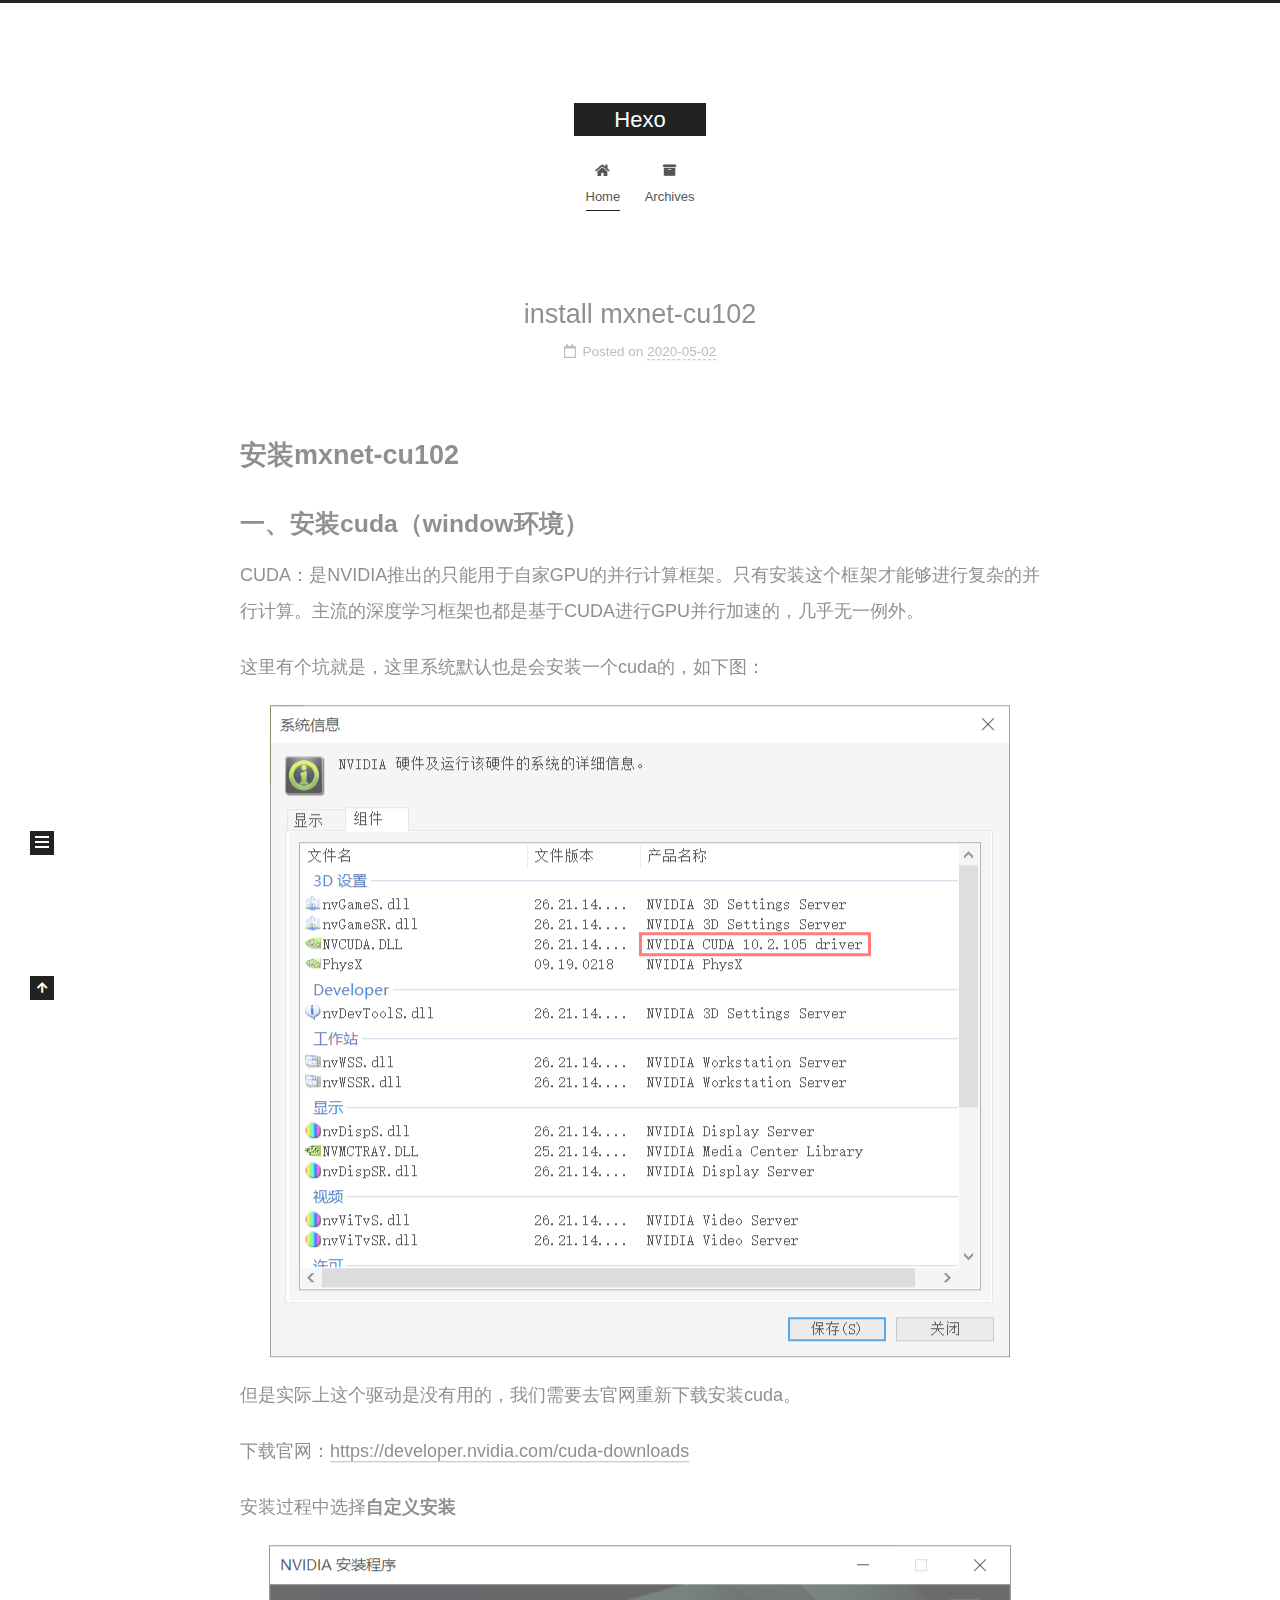
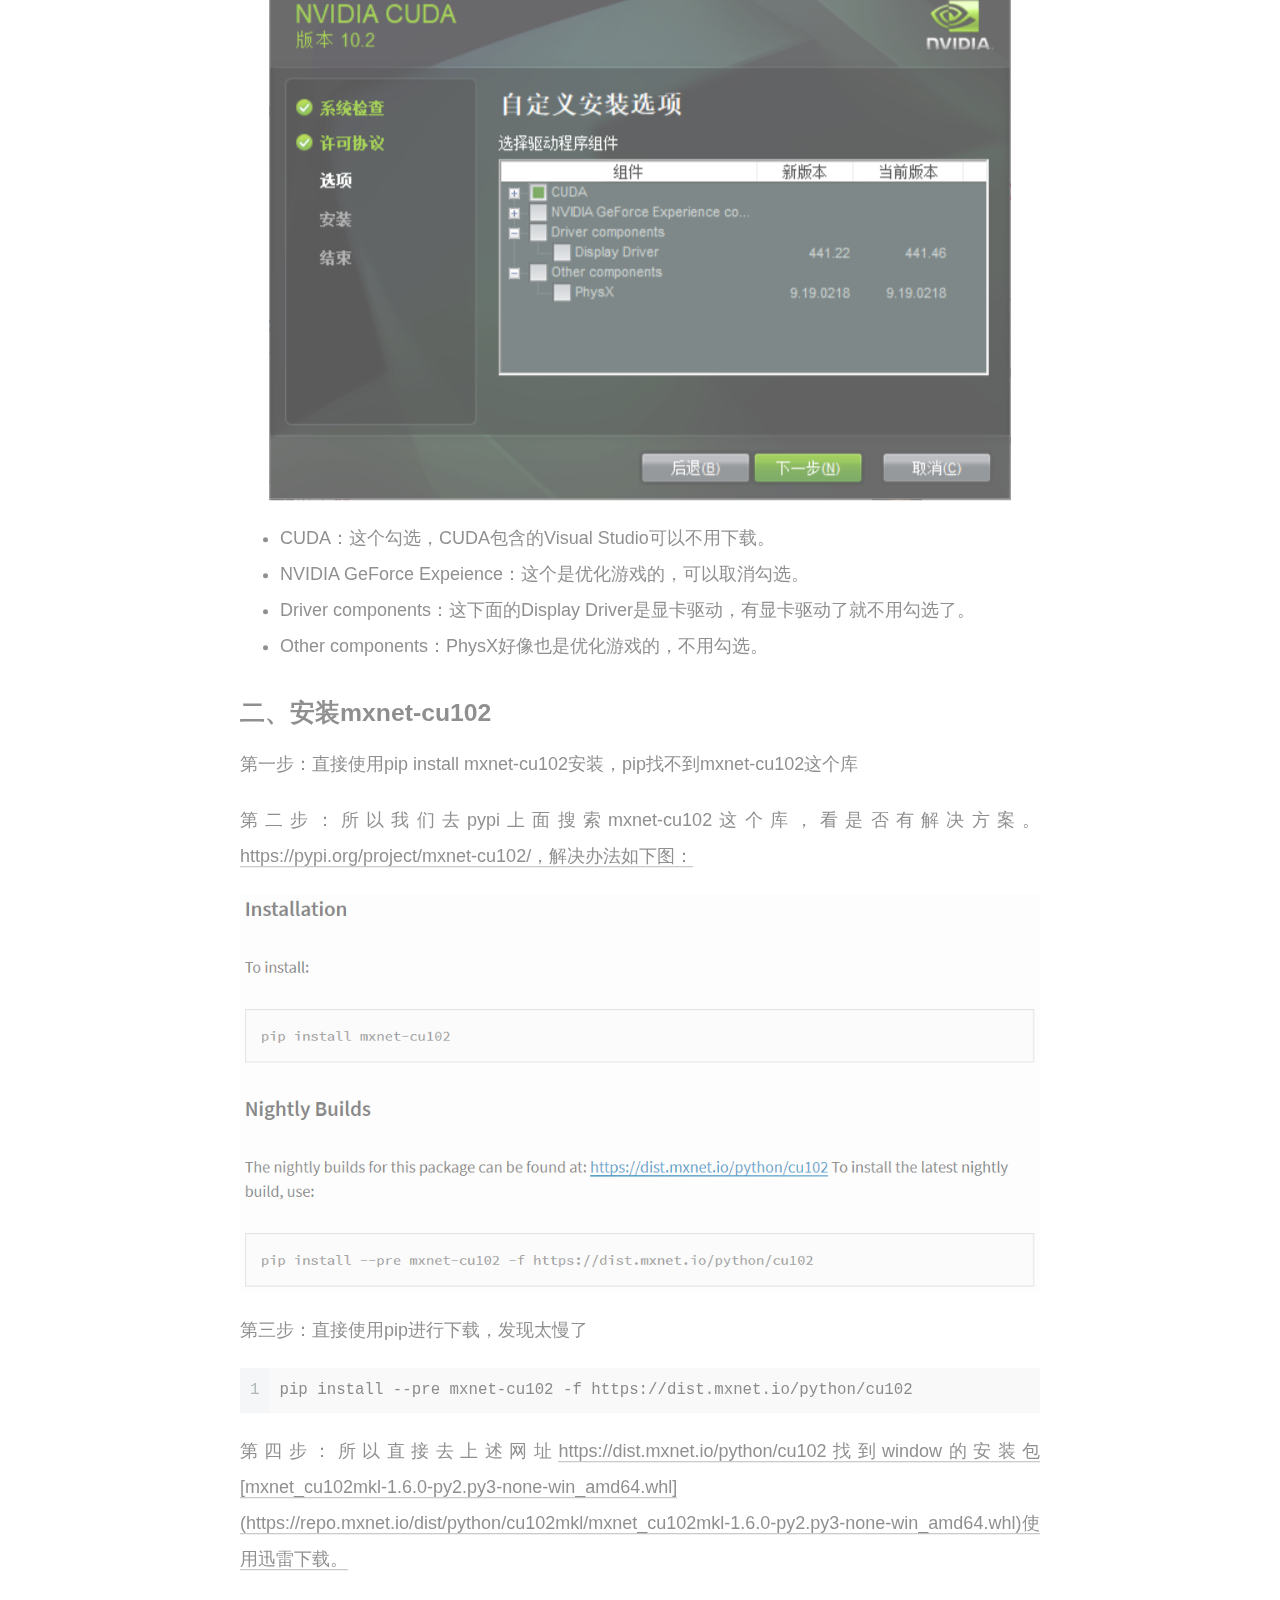
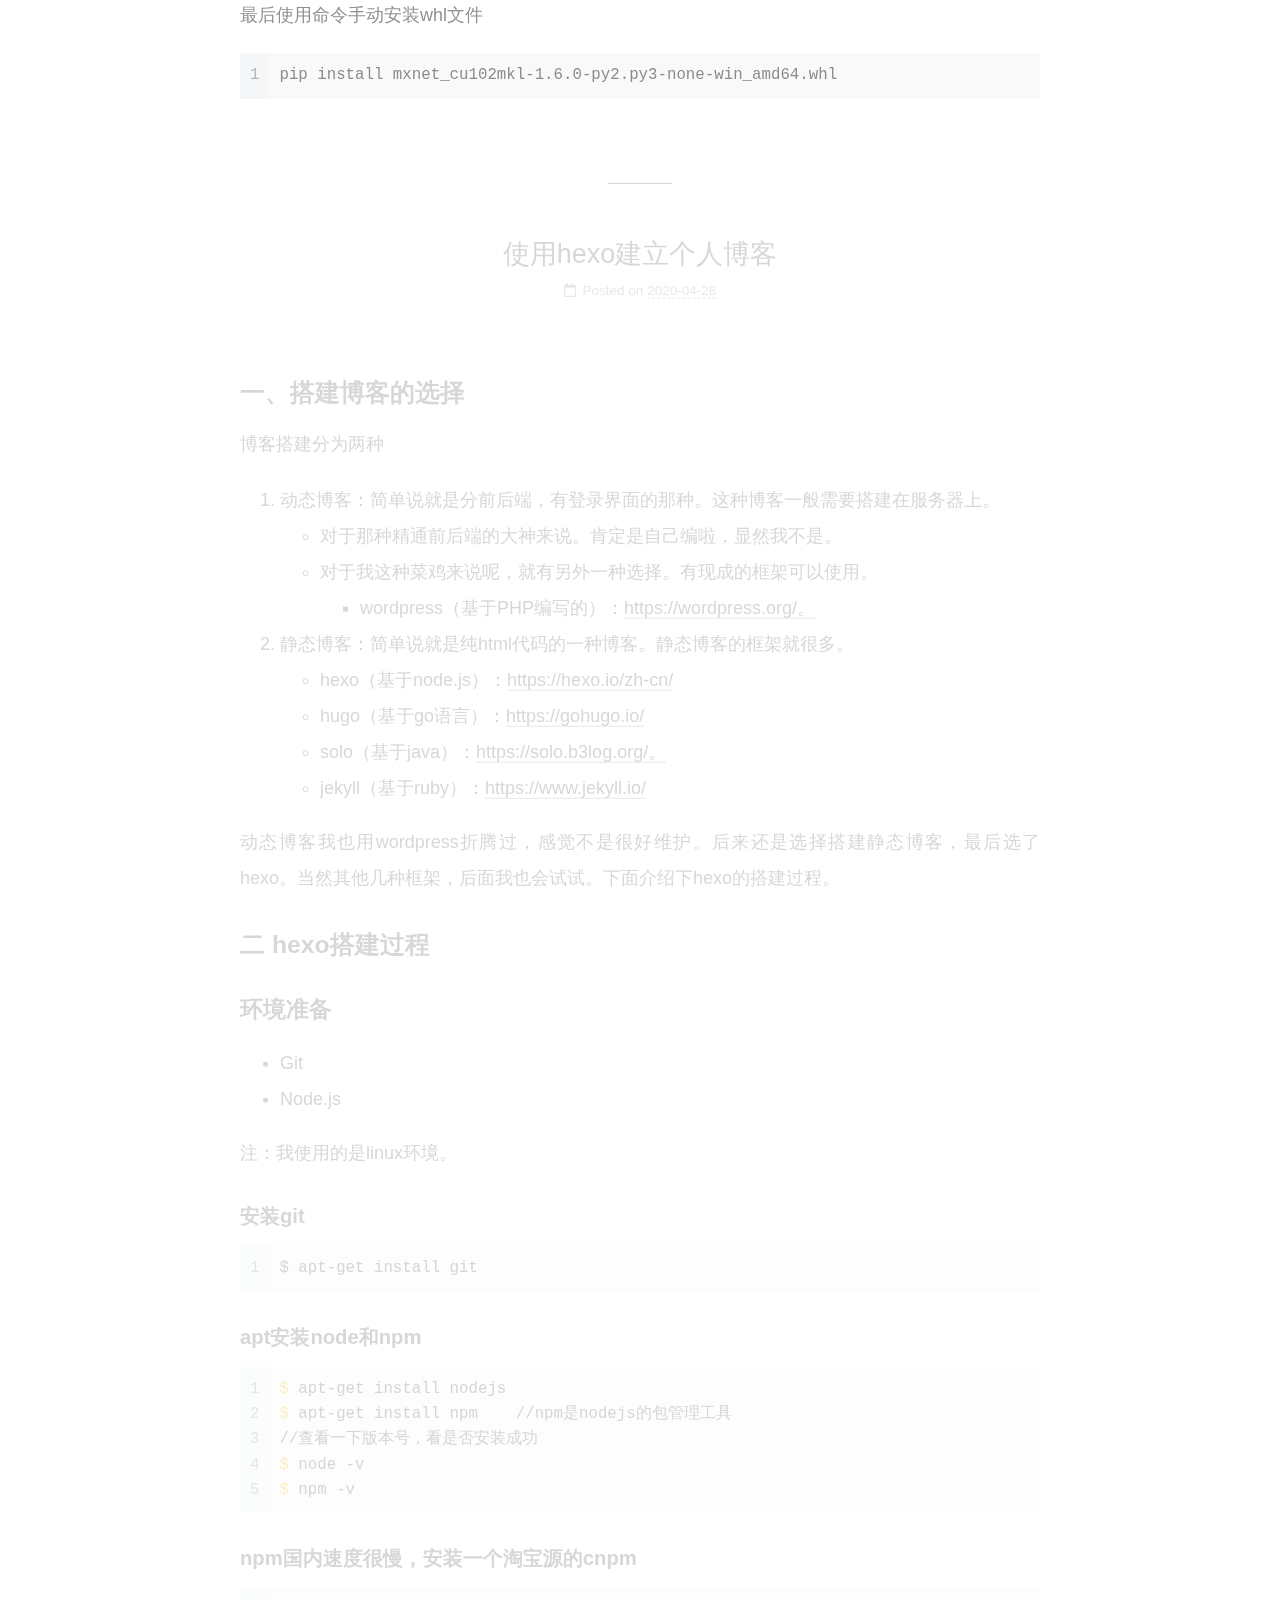
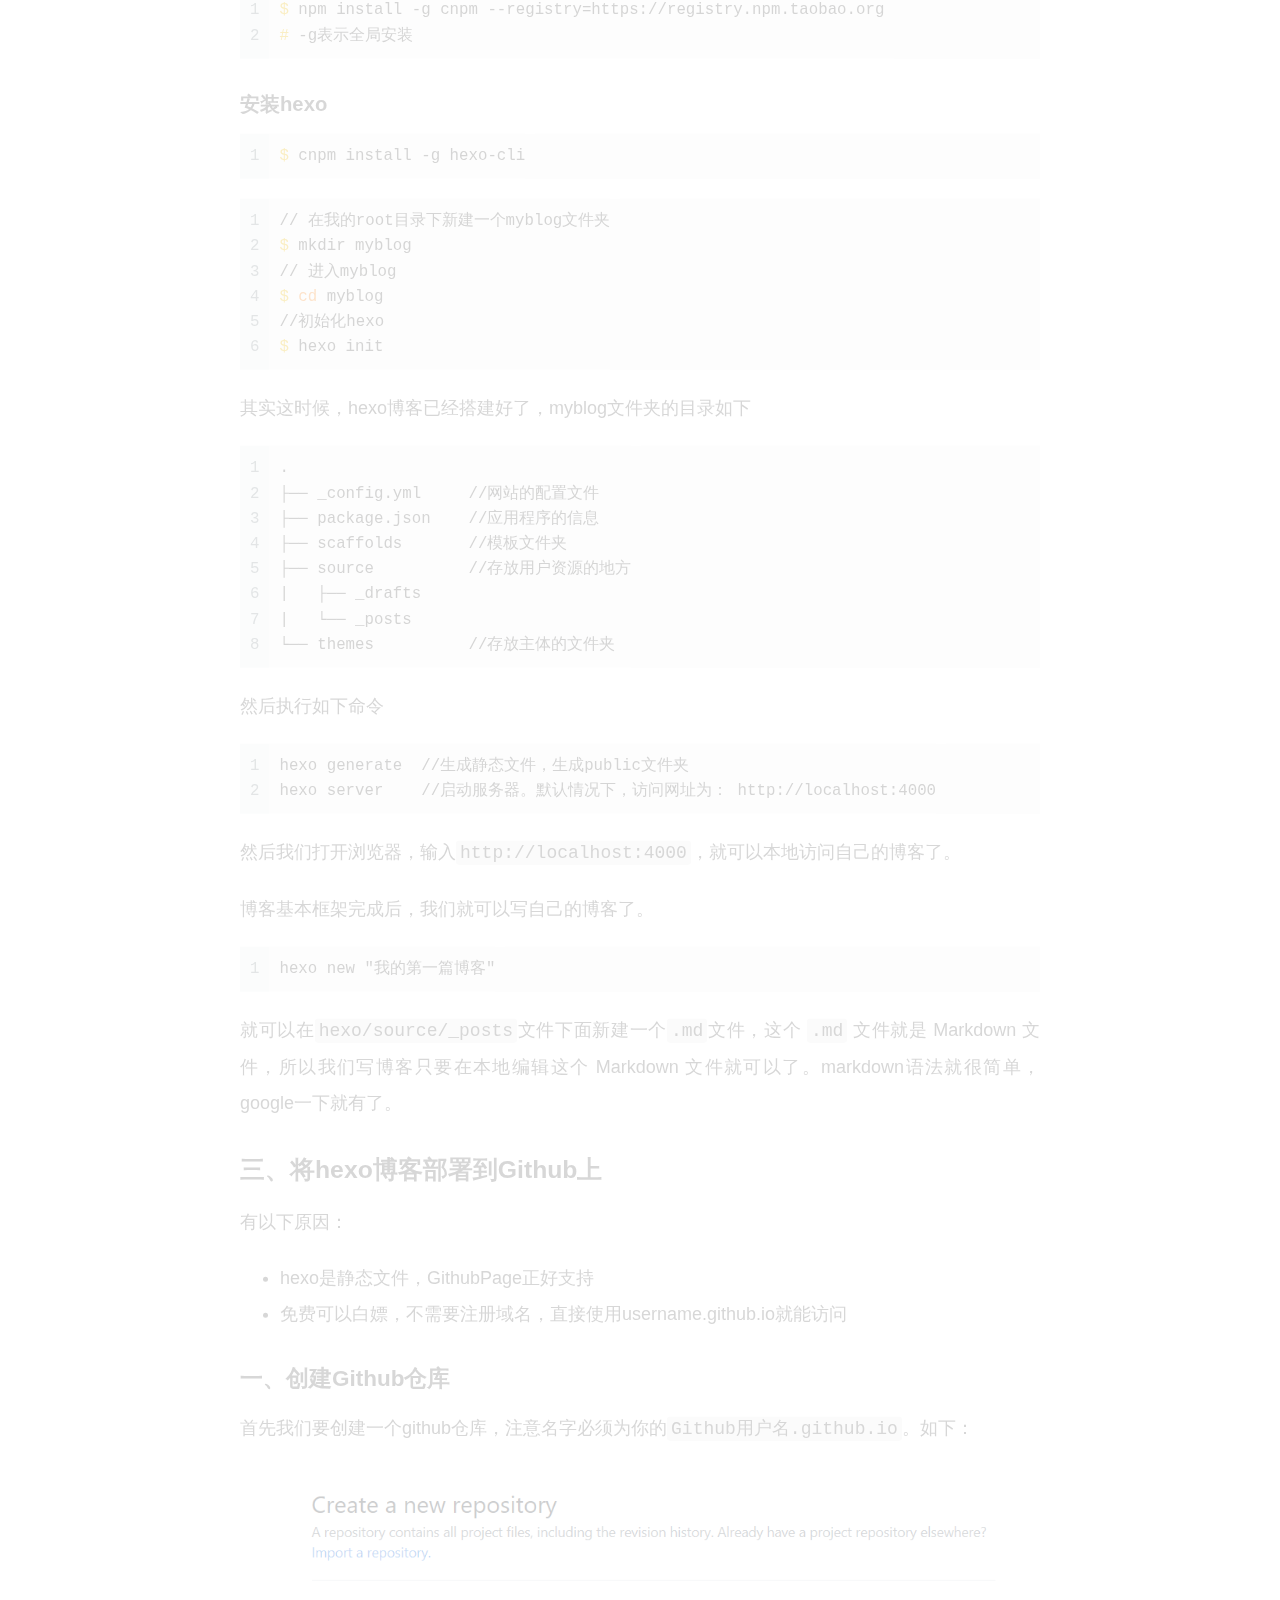
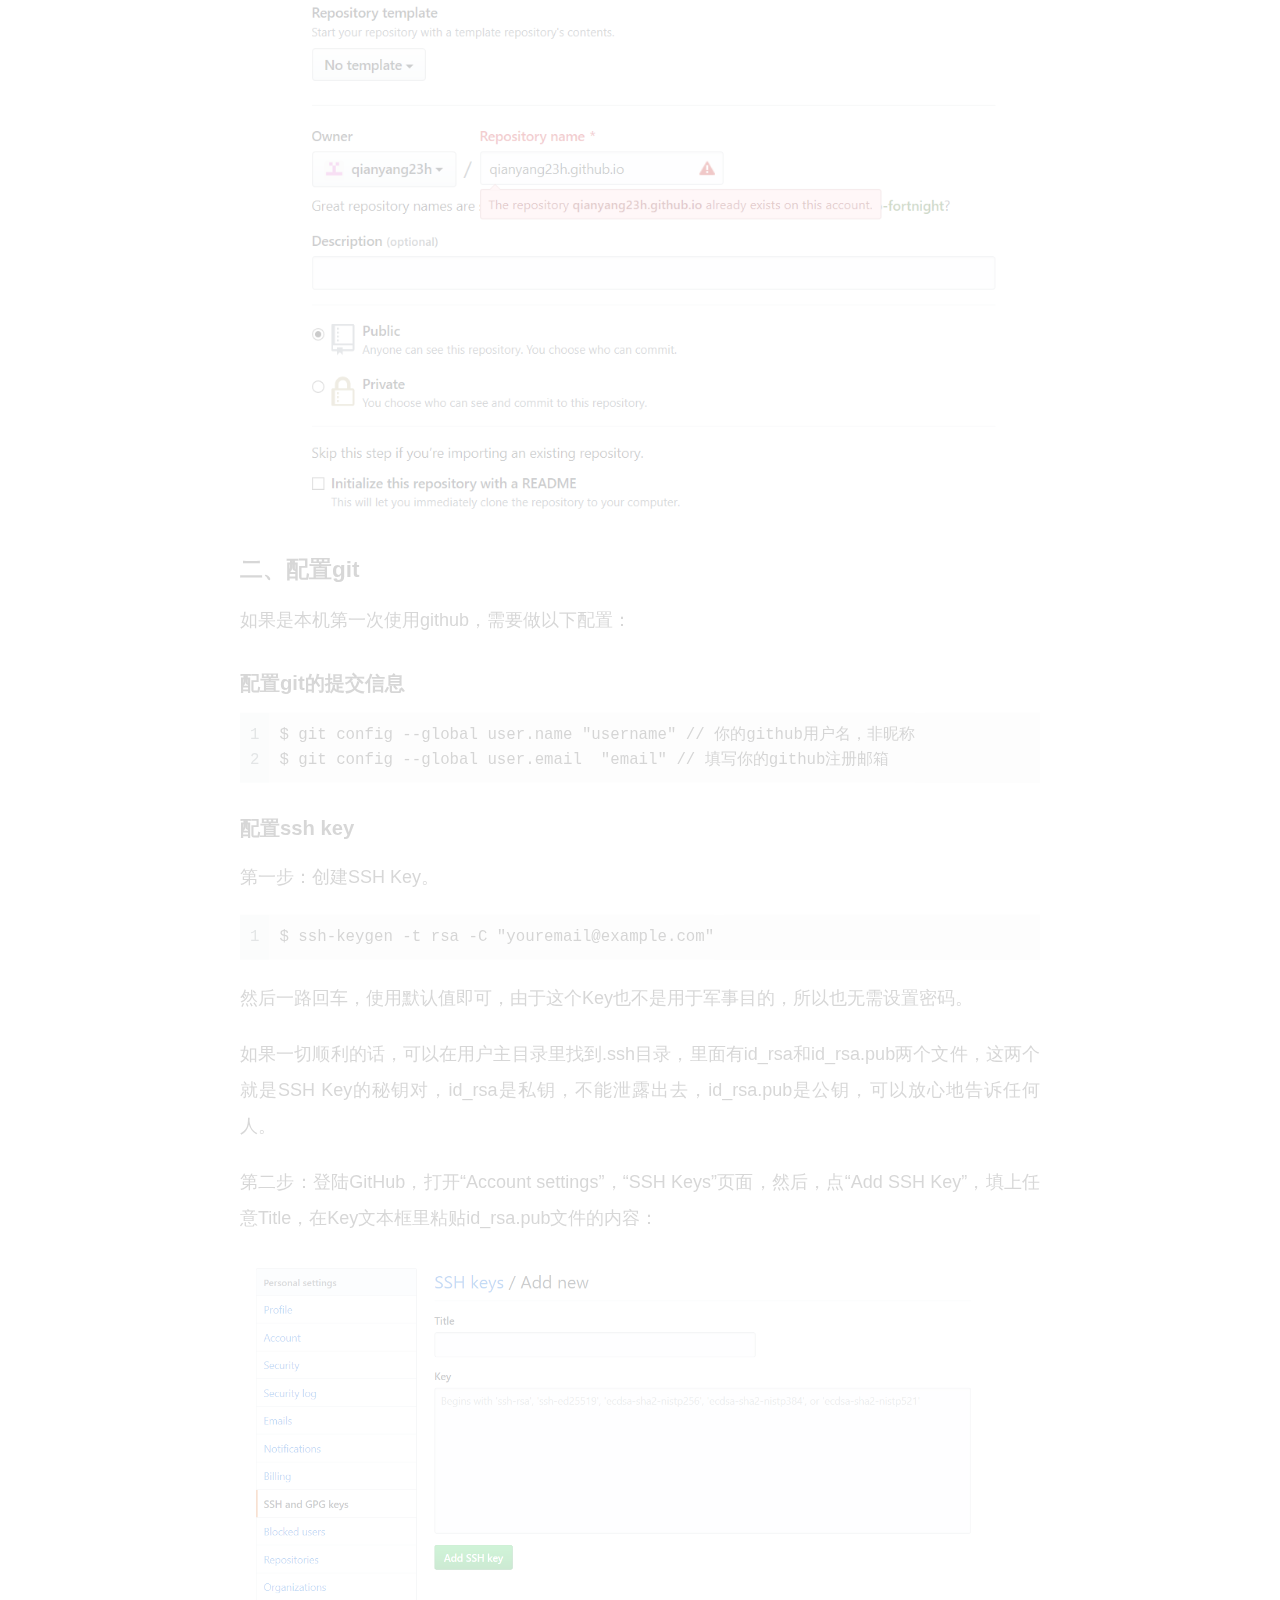
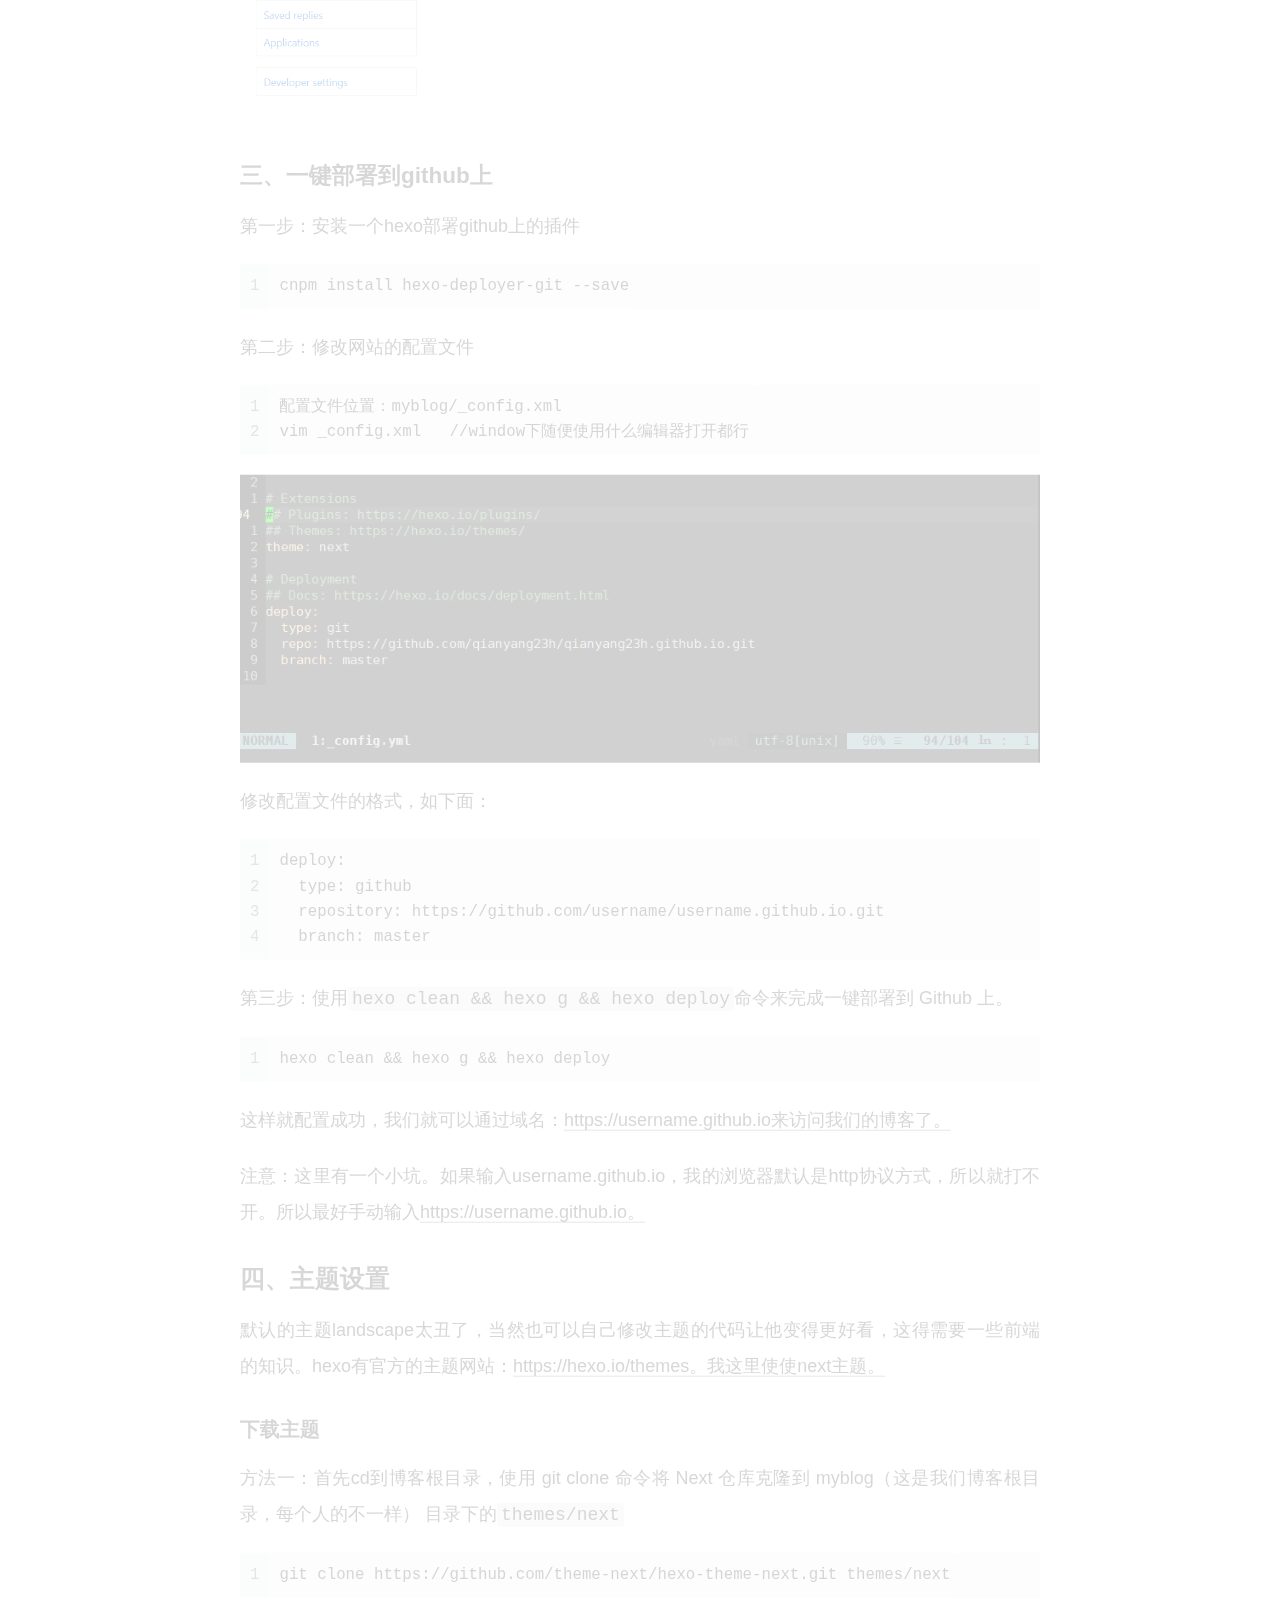
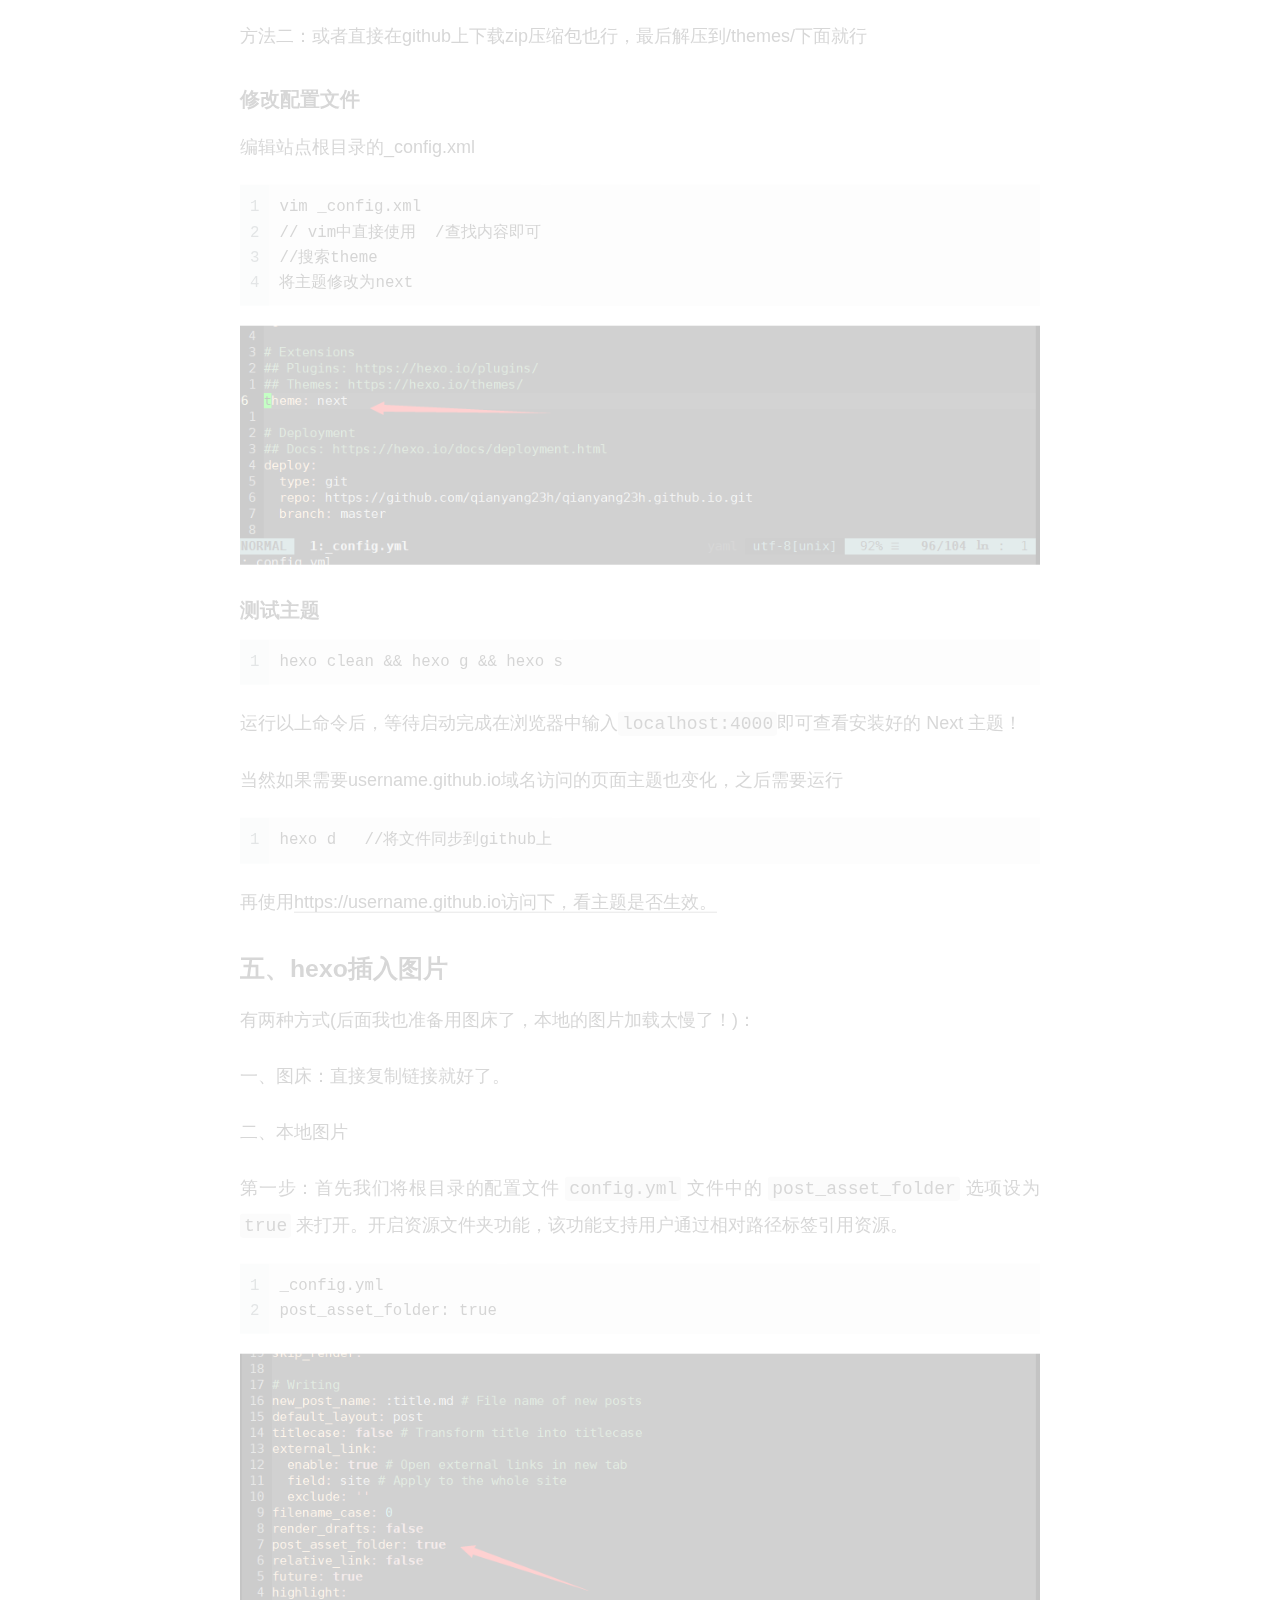
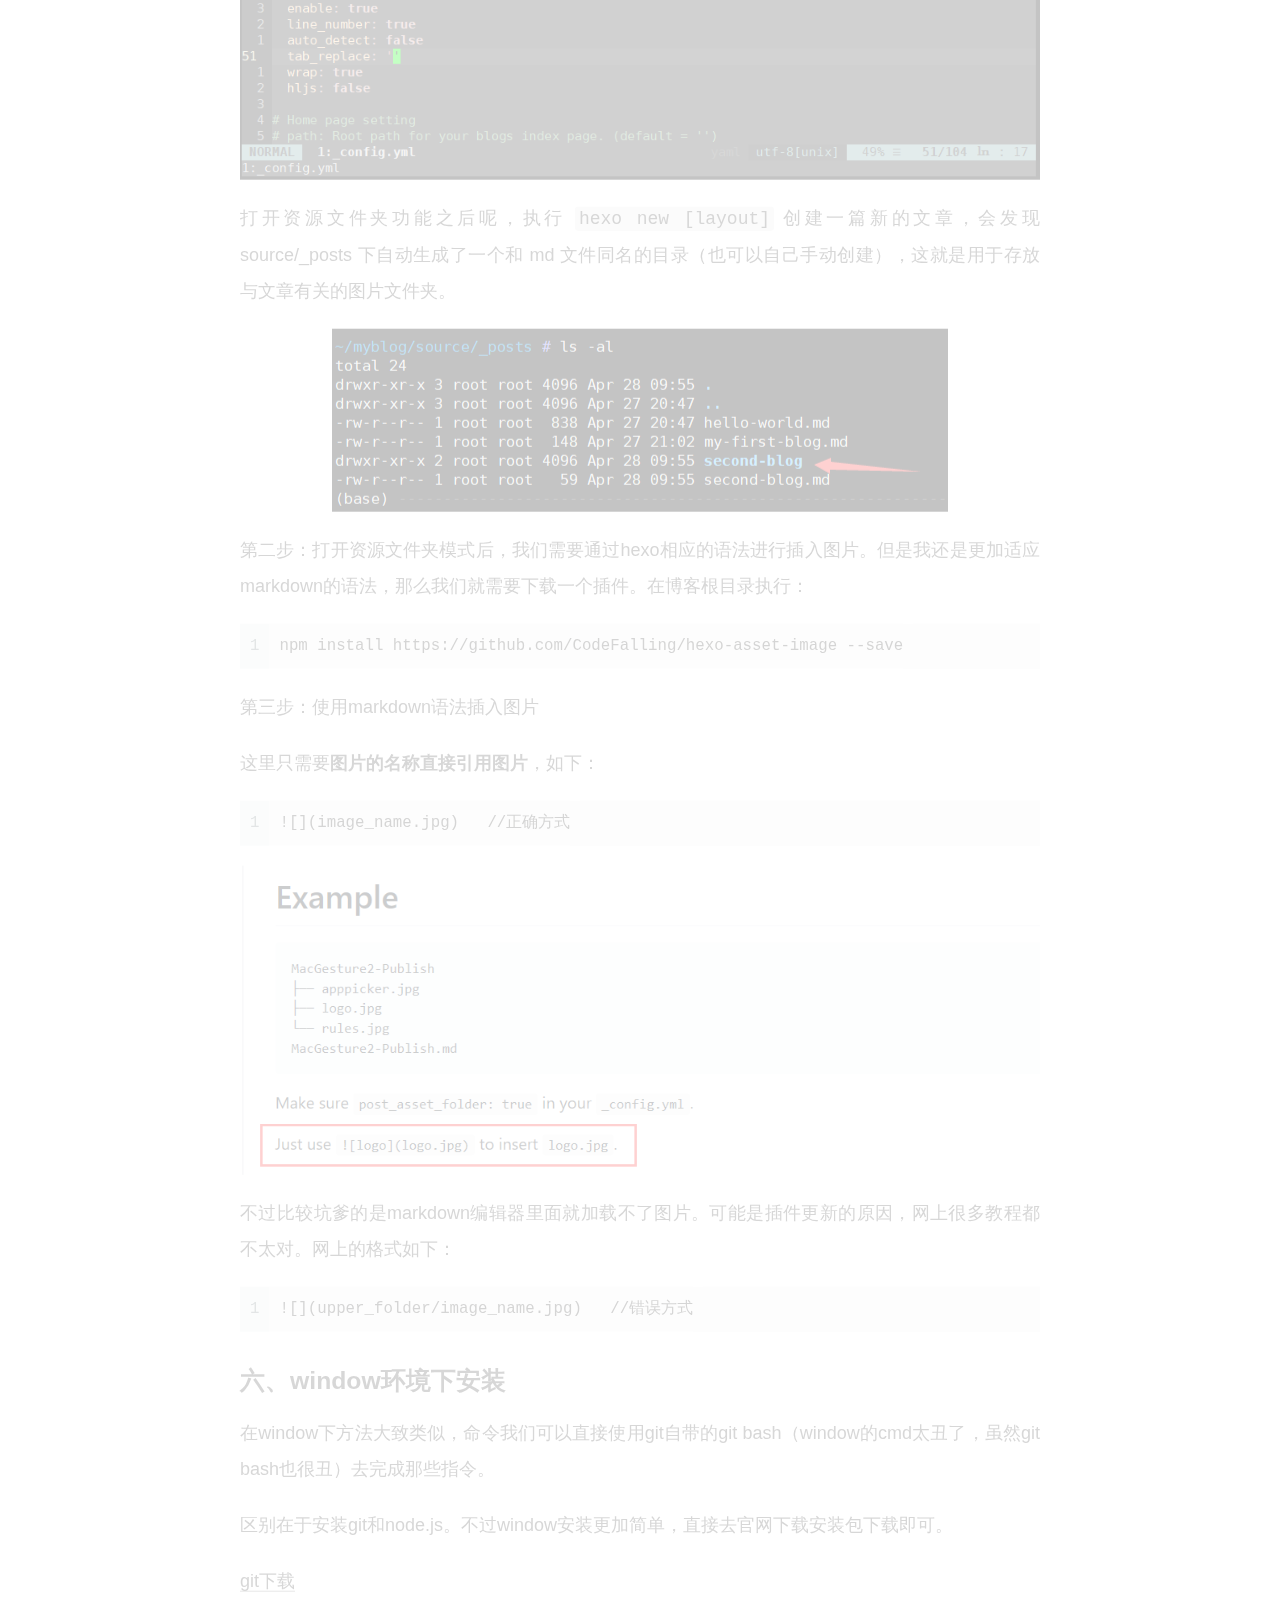
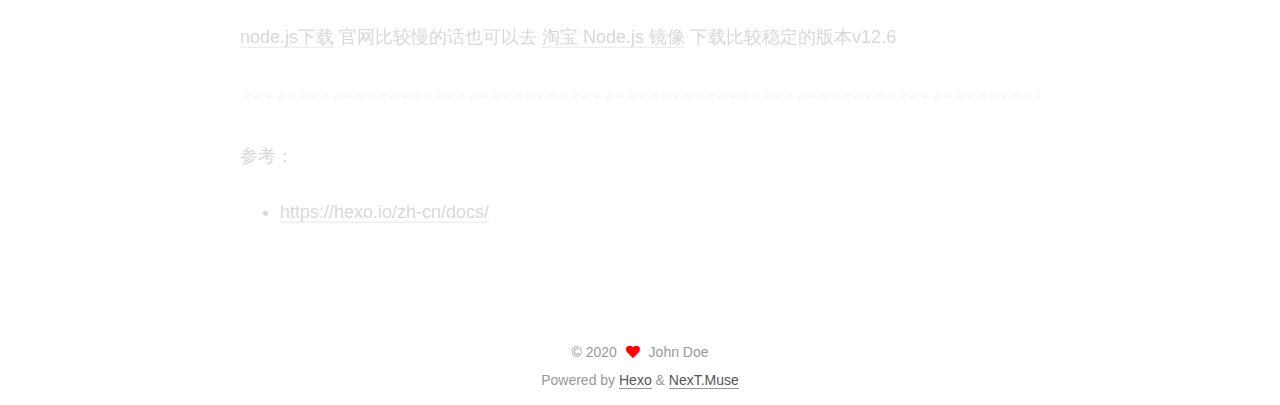
==== commit 57efe0fb: "Site updated: 2020-05-02 21:25:30" ====
--- a/index.html
+++ b/index.html
@@ -170,7 +170,7 @@
               <span class="post-meta-item-text">Posted on</span>
               
 
-              <time title="Created: 2020-05-02 20:32:39 / Modified: 21:19:13" itemprop="dateCreated datePublished" datetime="2020-05-02T20:32:39+08:00">2020-05-02</time>
+              <time title="Created: 2020-05-02 20:32:39 / Modified: 21:25:23" itemprop="dateCreated datePublished" datetime="2020-05-02T20:32:39+08:00">2020-05-02</time>
             </span>
 
           
@@ -190,7 +190,7 @@
 <p>但是实际上这个驱动是没有用的，我们需要去官网重新下载安装cuda。</p>
 <p>下载官网：<a href="https://developer.nvidia.com/cuda-downloads" target="_blank" rel="noopener">https://developer.nvidia.com/cuda-downloads</a></p>
 <p>安装过程中选择<strong>自定义安装</strong></p>
-<p><img src="/2020/05/02/install-mxnet-cu102/%5C2.png" alt></p>
+<p><img src="/2020/05/02/install-mxnet-cu102/2.png" alt></p>
 <ul>
 <li>CUDA：这个勾选，CUDA包含的Visual Studio可以不用下载。</li>
 <li>NVIDIA GeForce Expeience：这个是优化游戏的，可以取消勾选。</li>
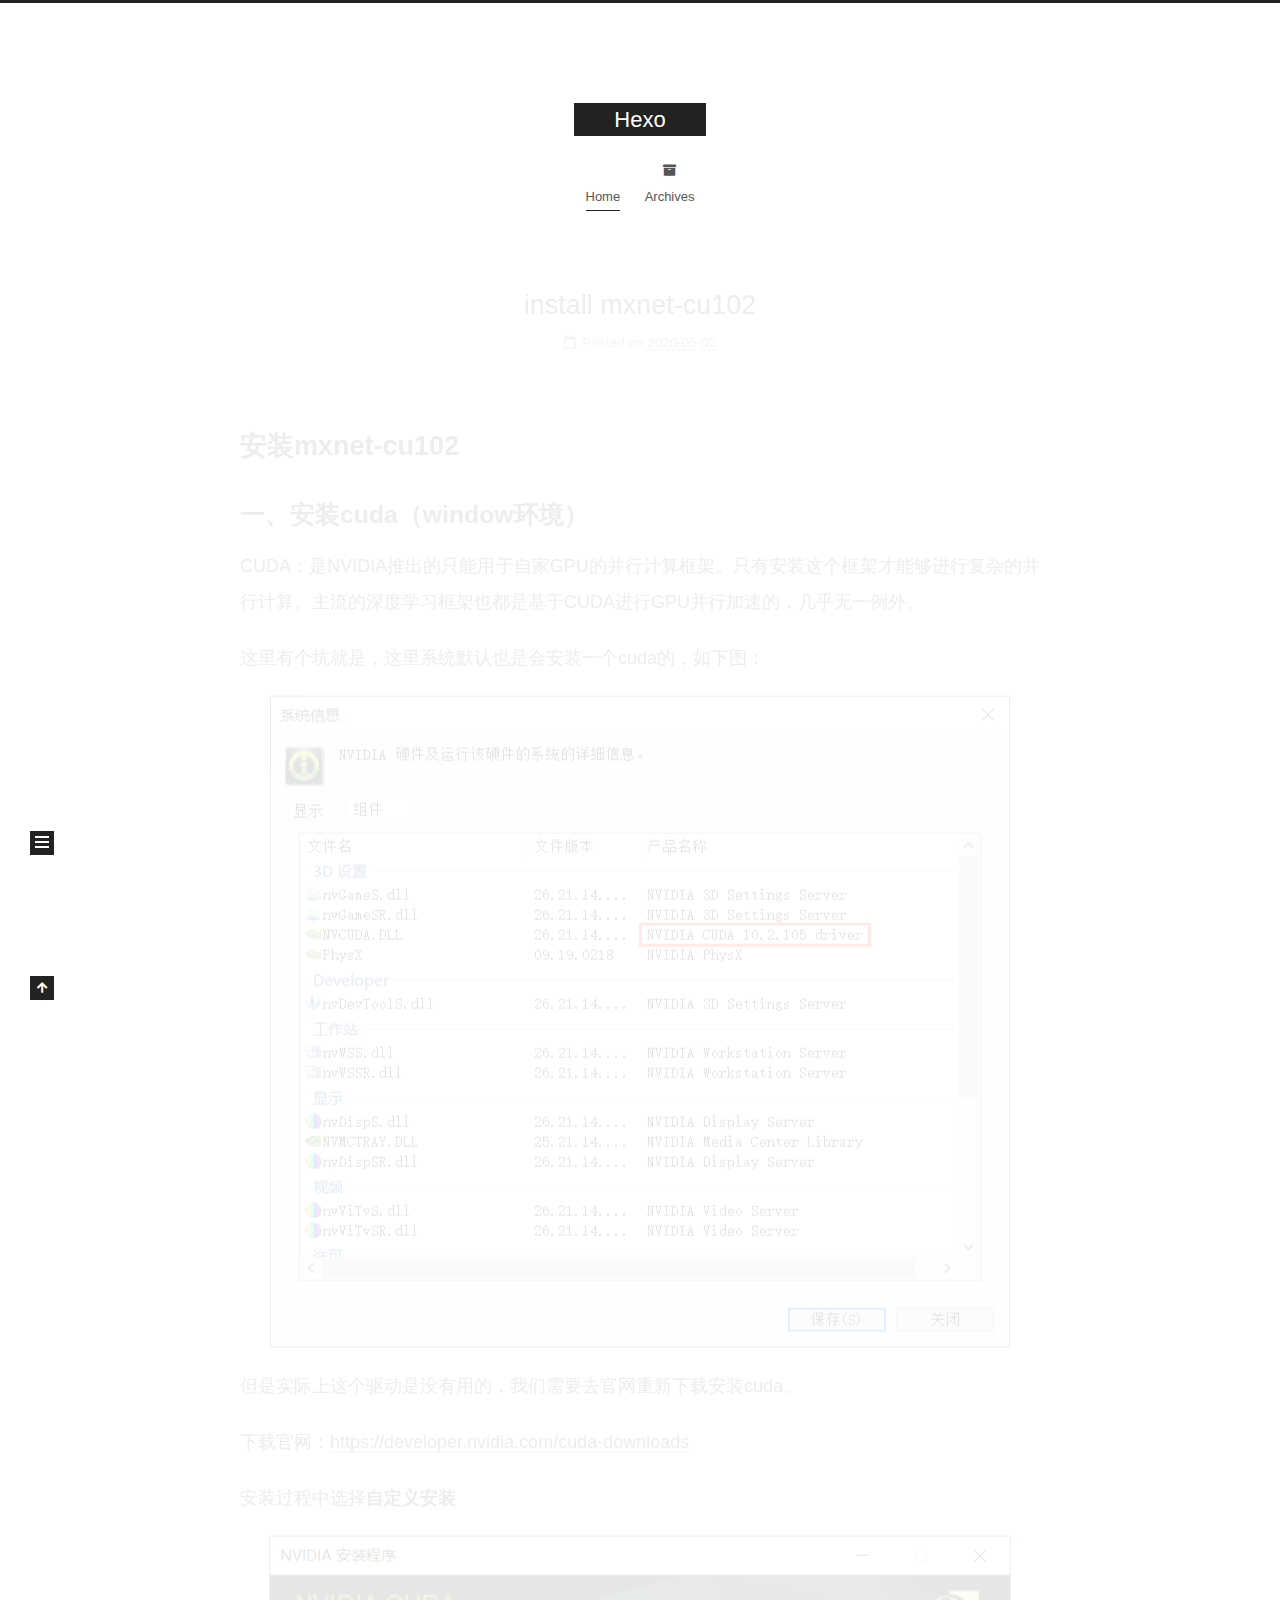
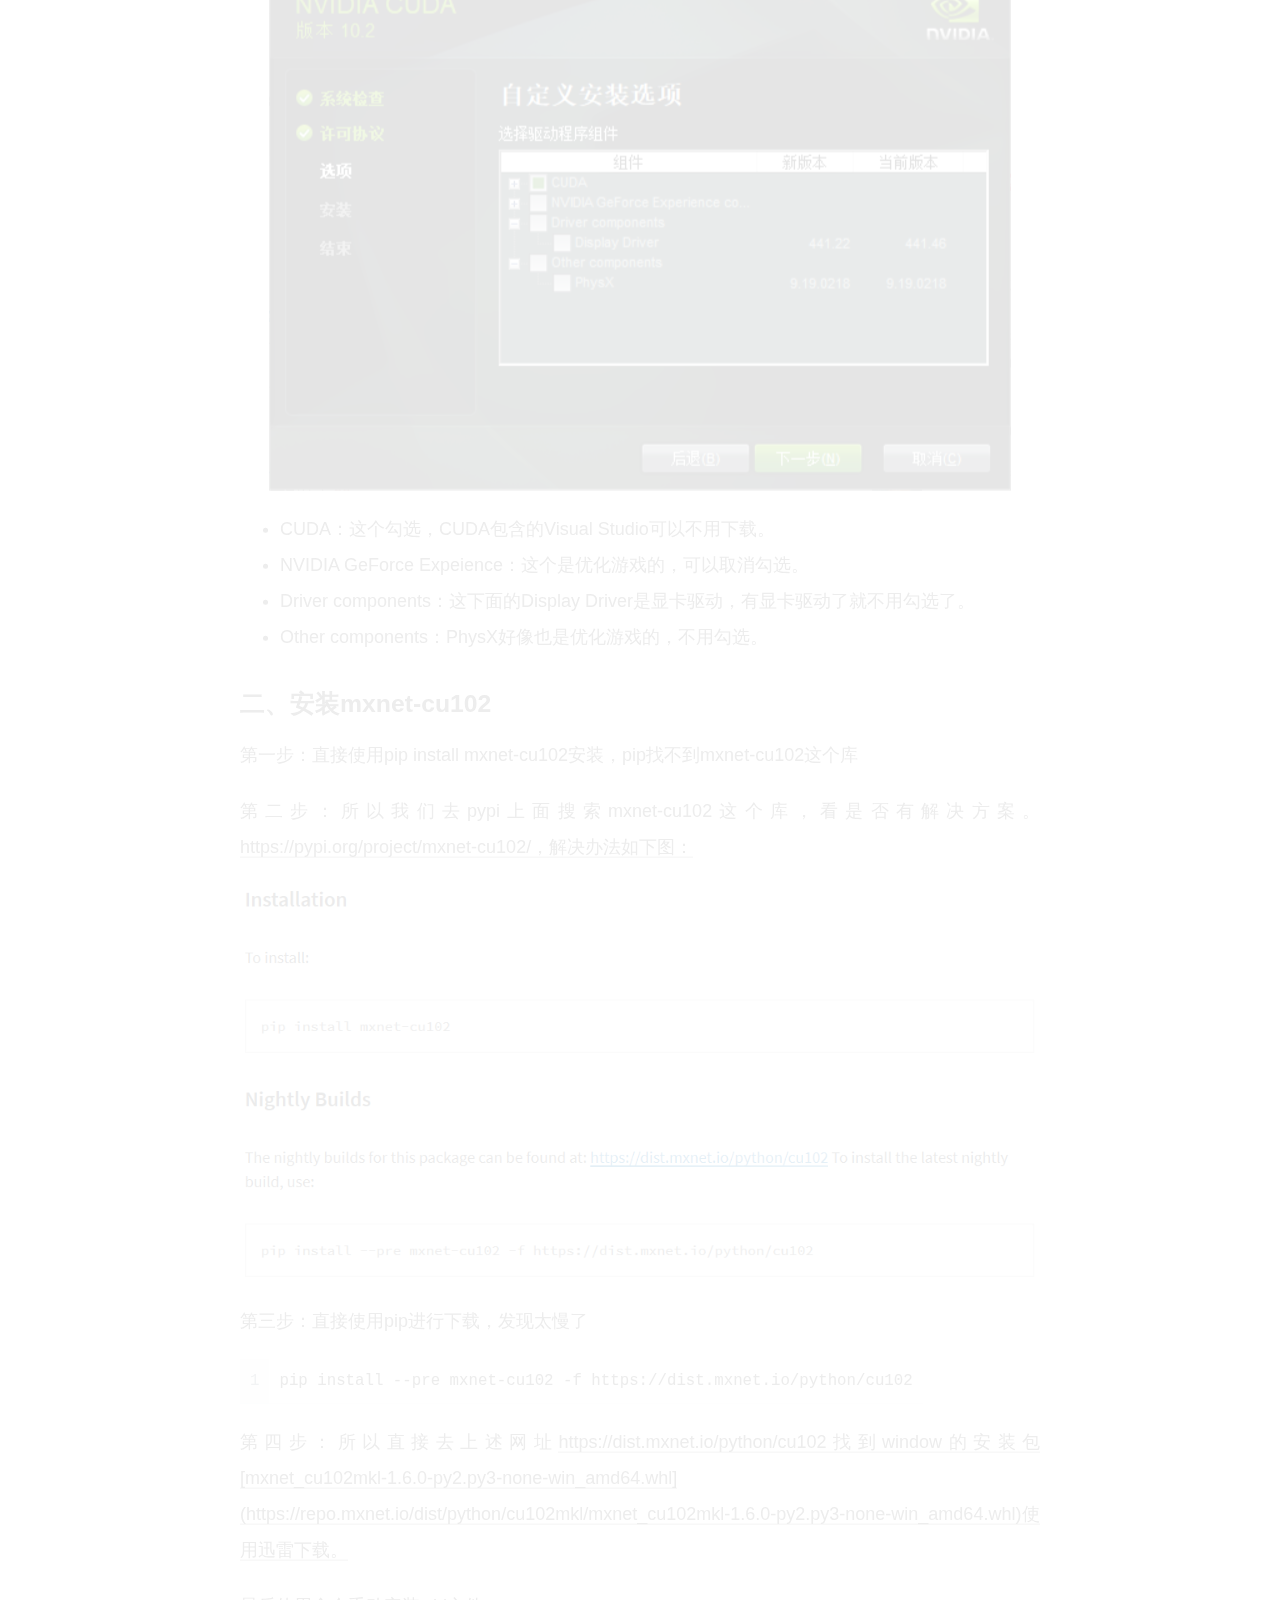
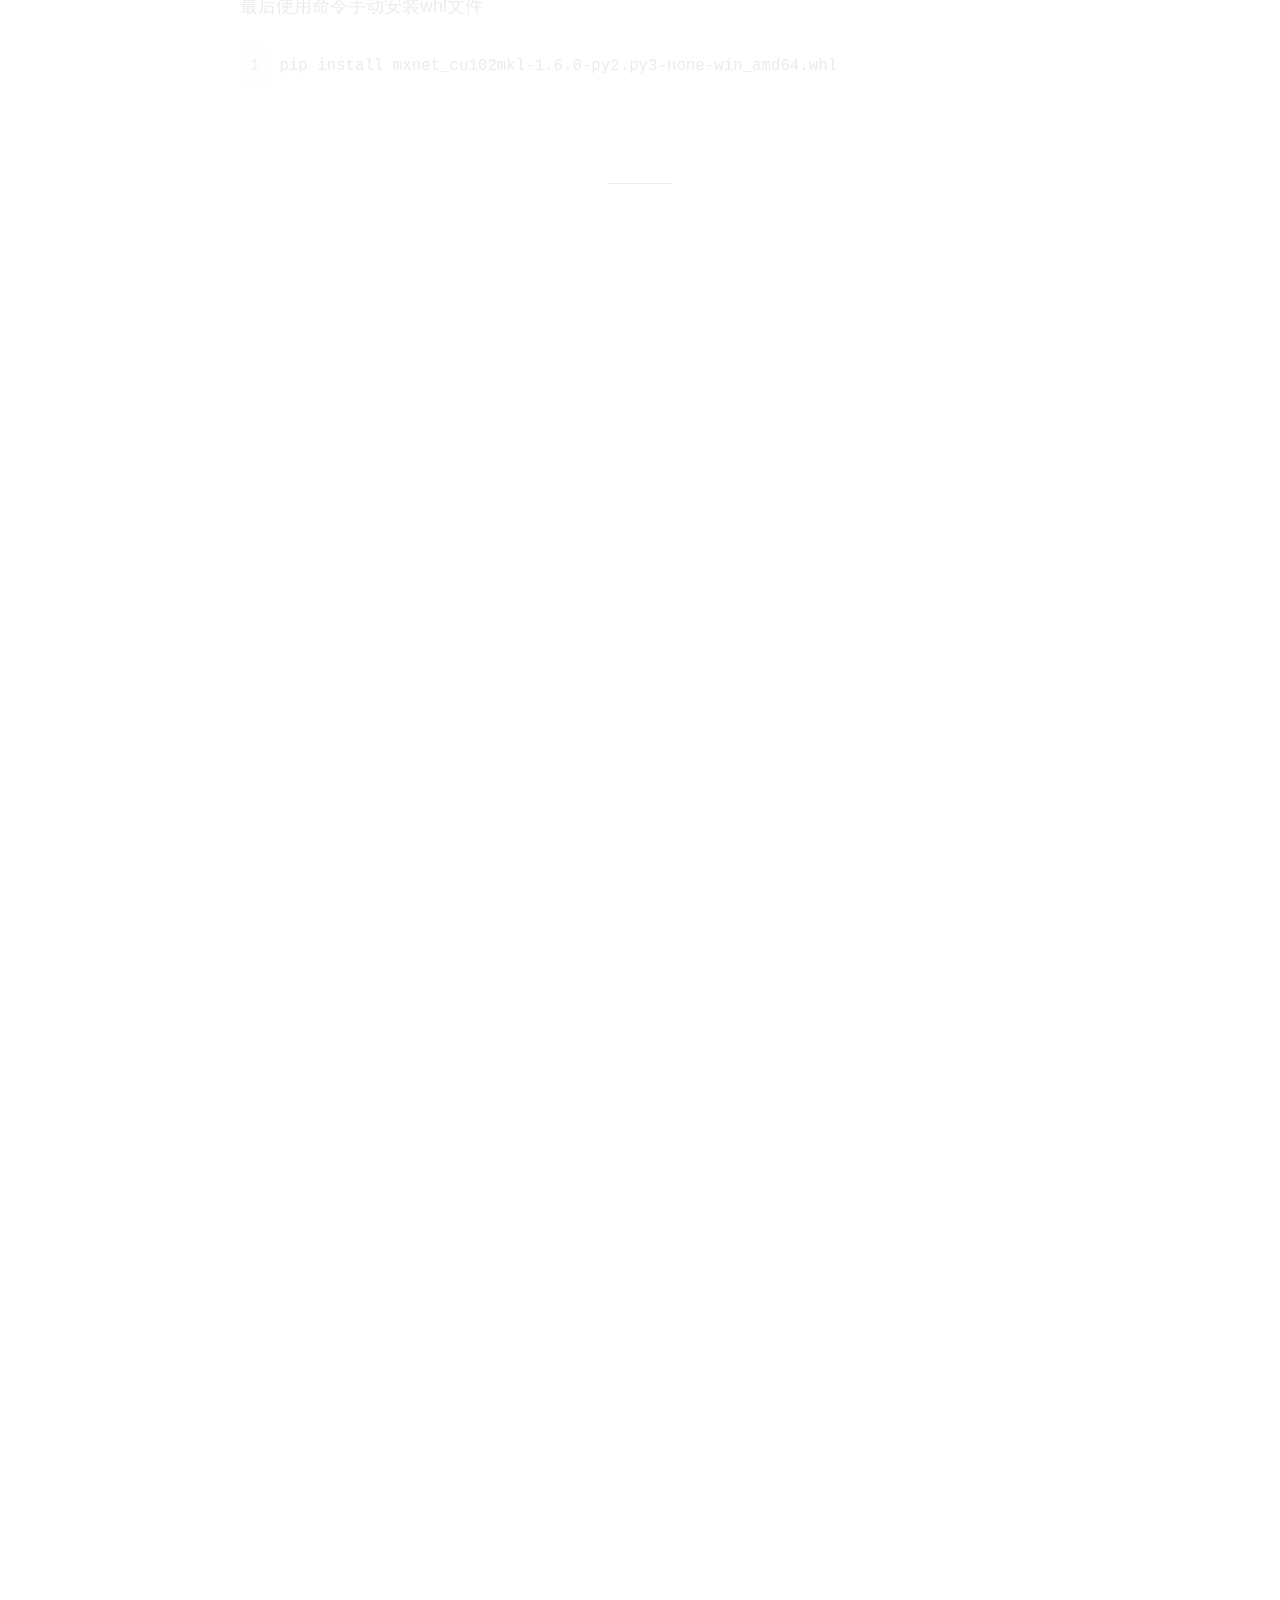
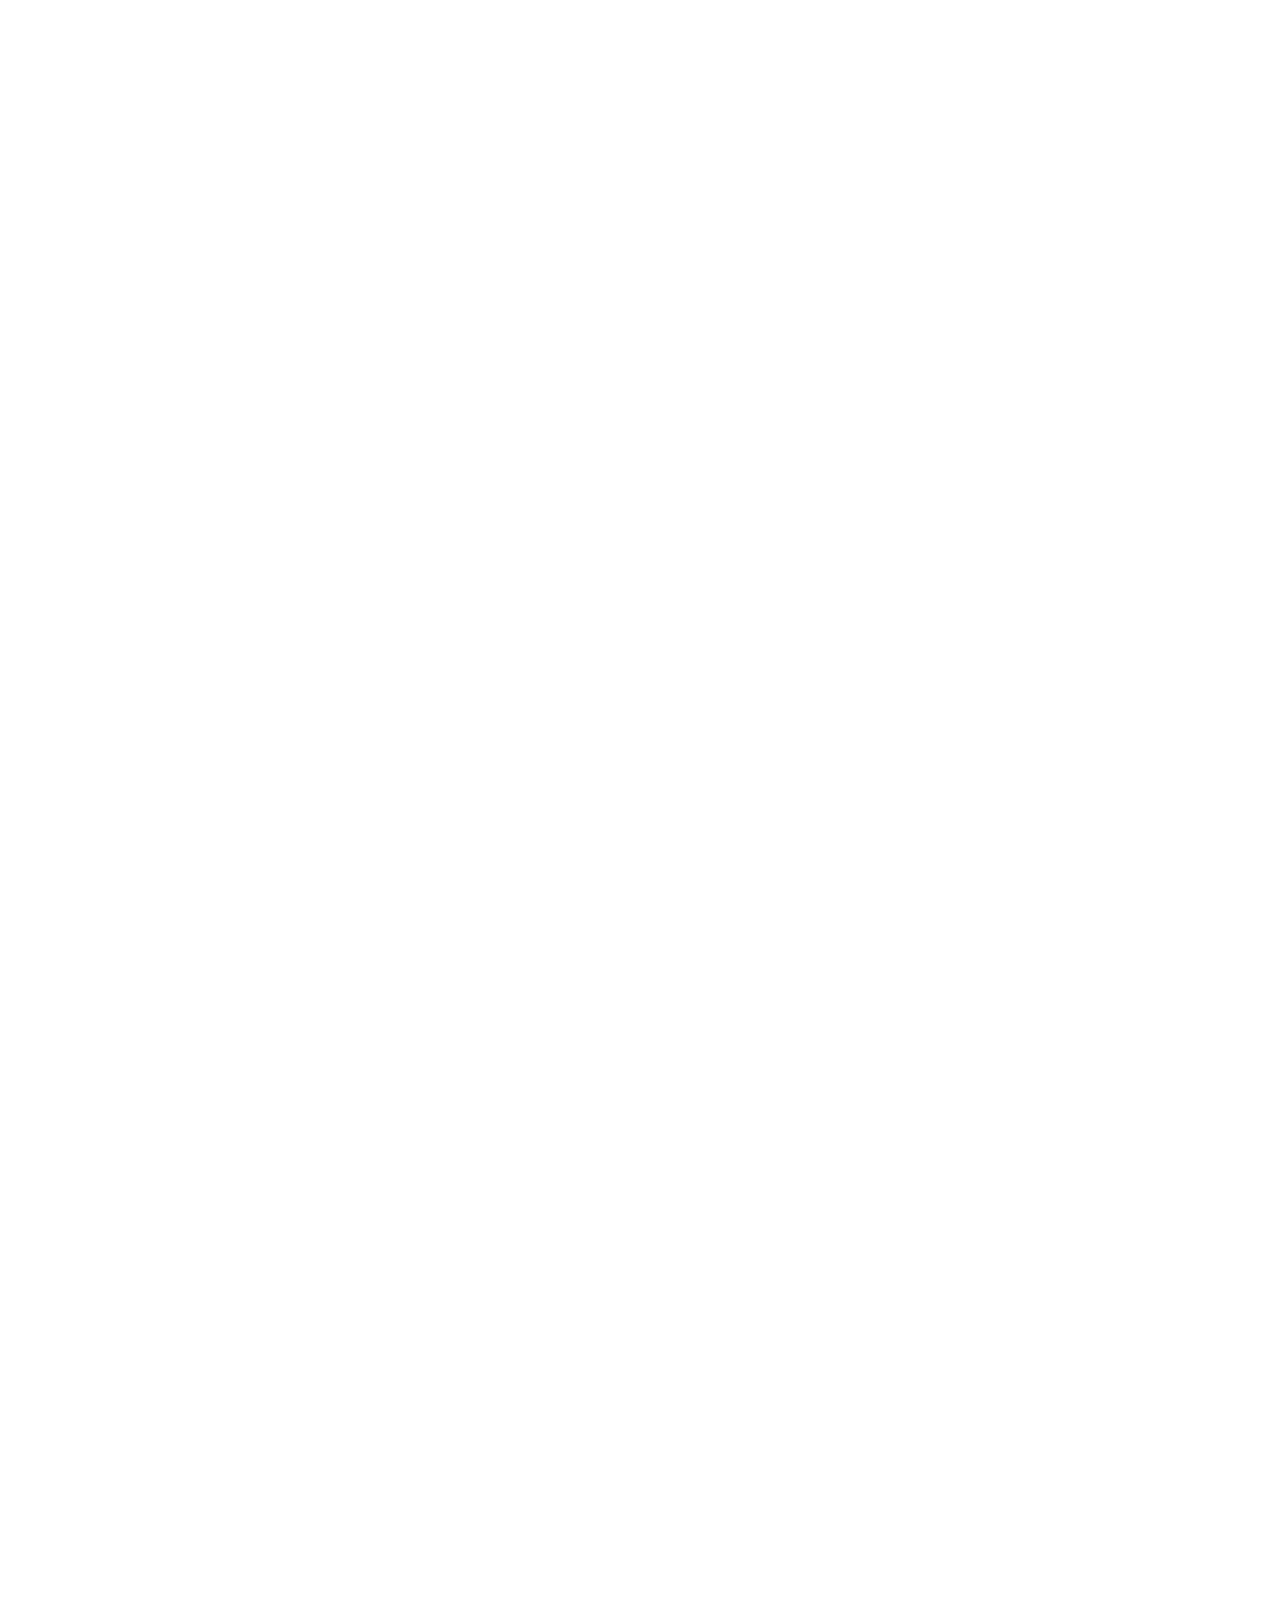
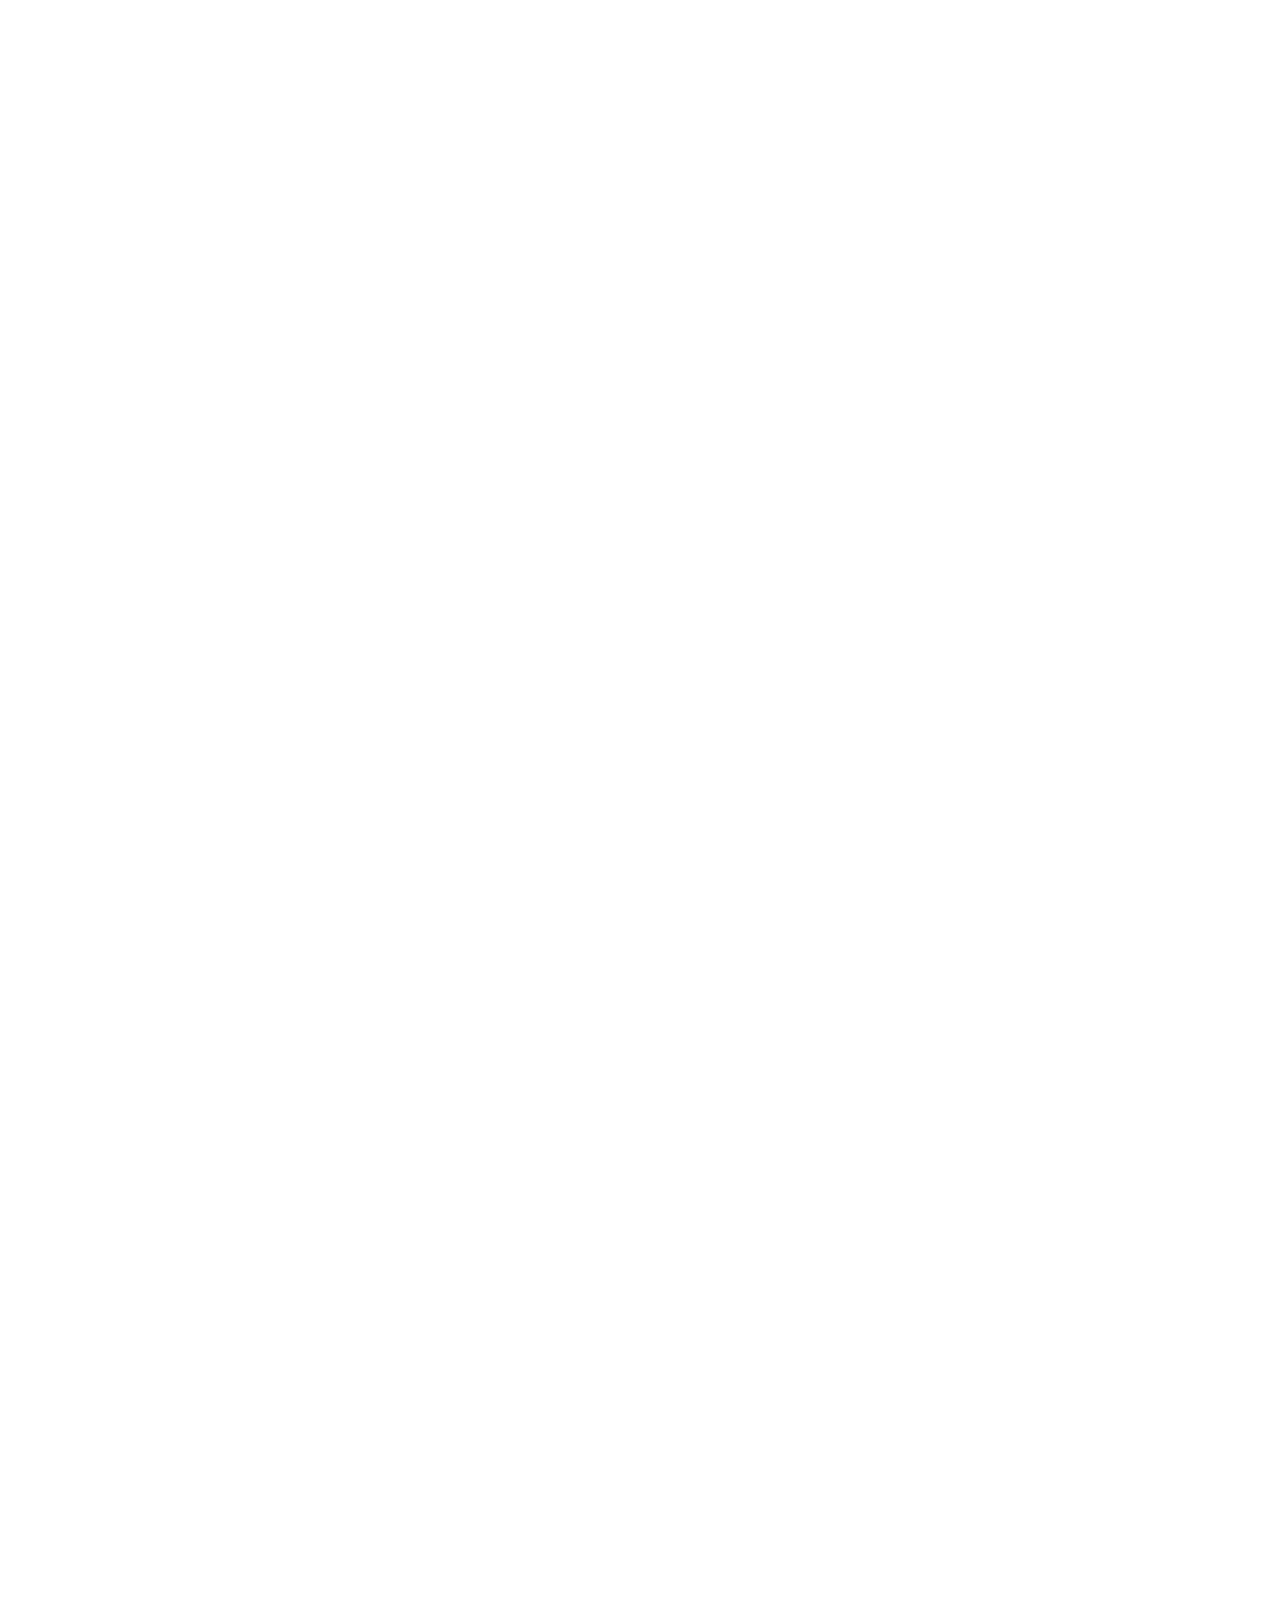
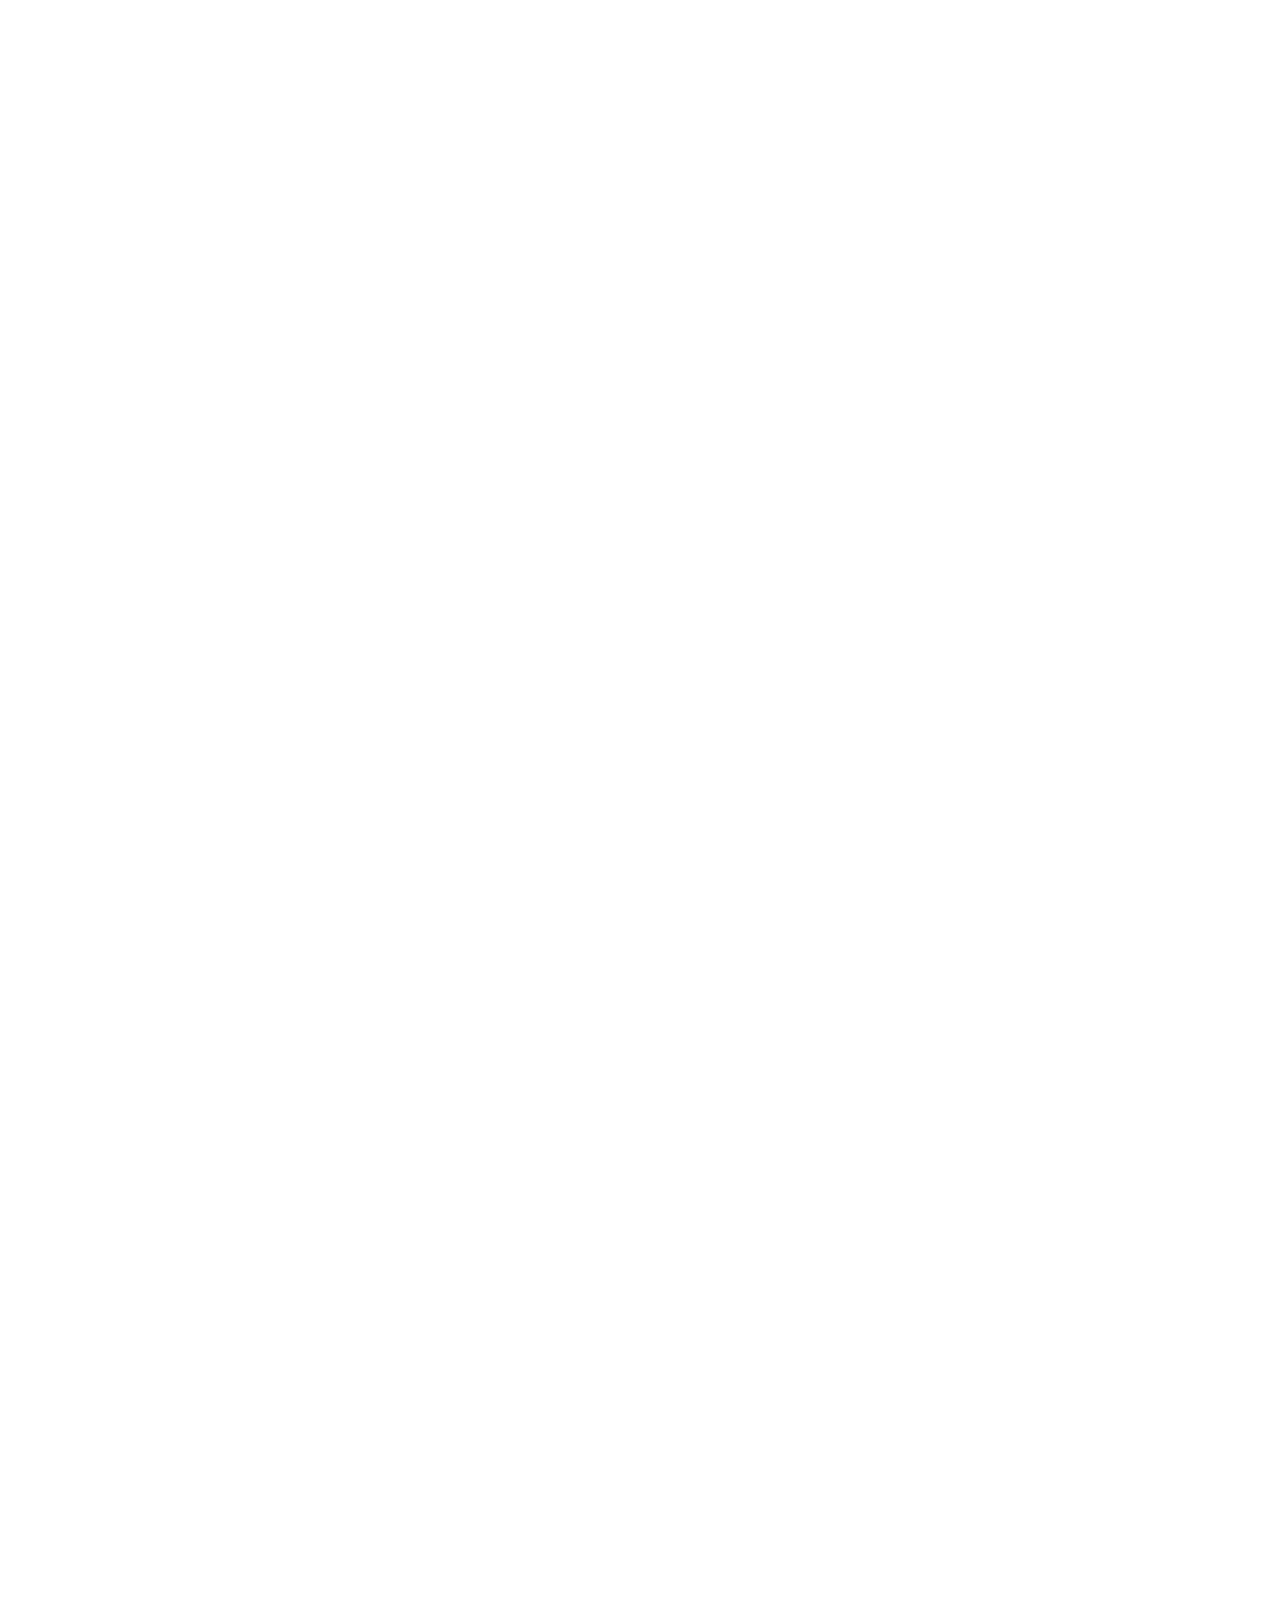
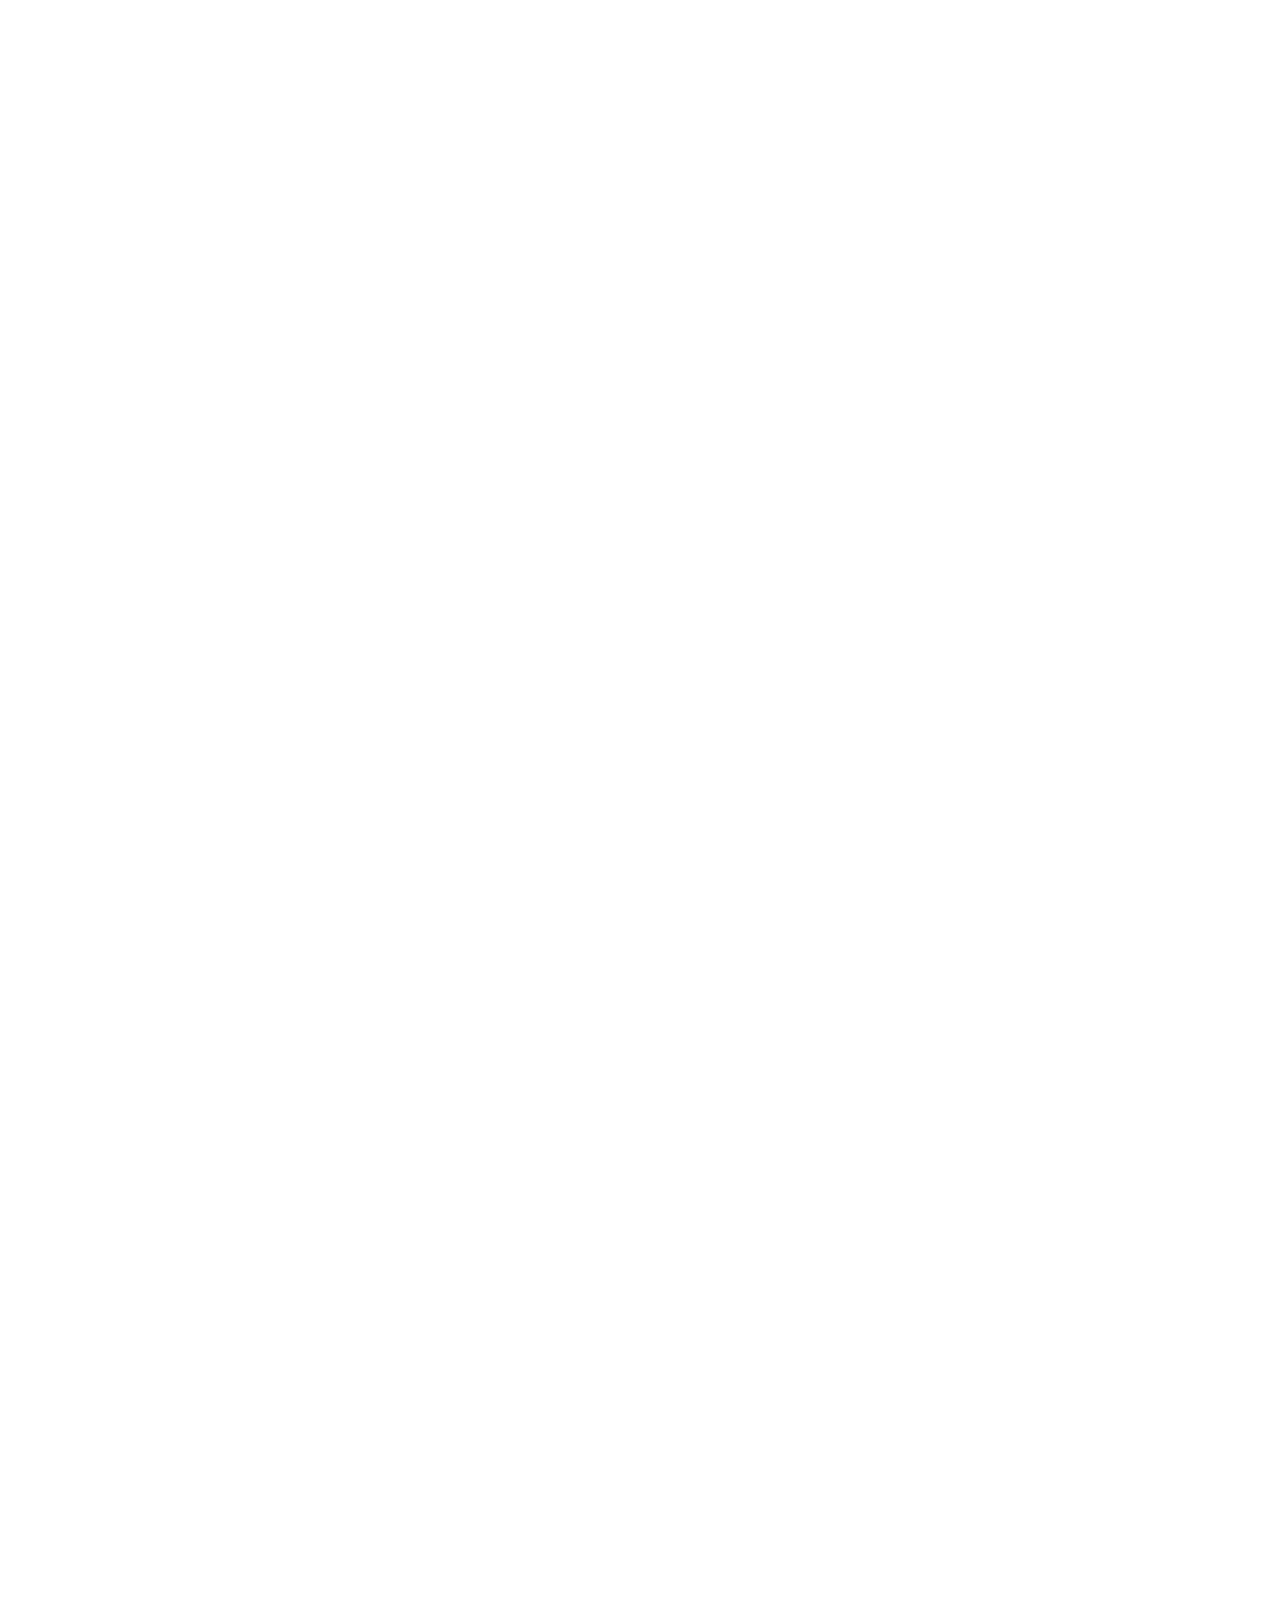
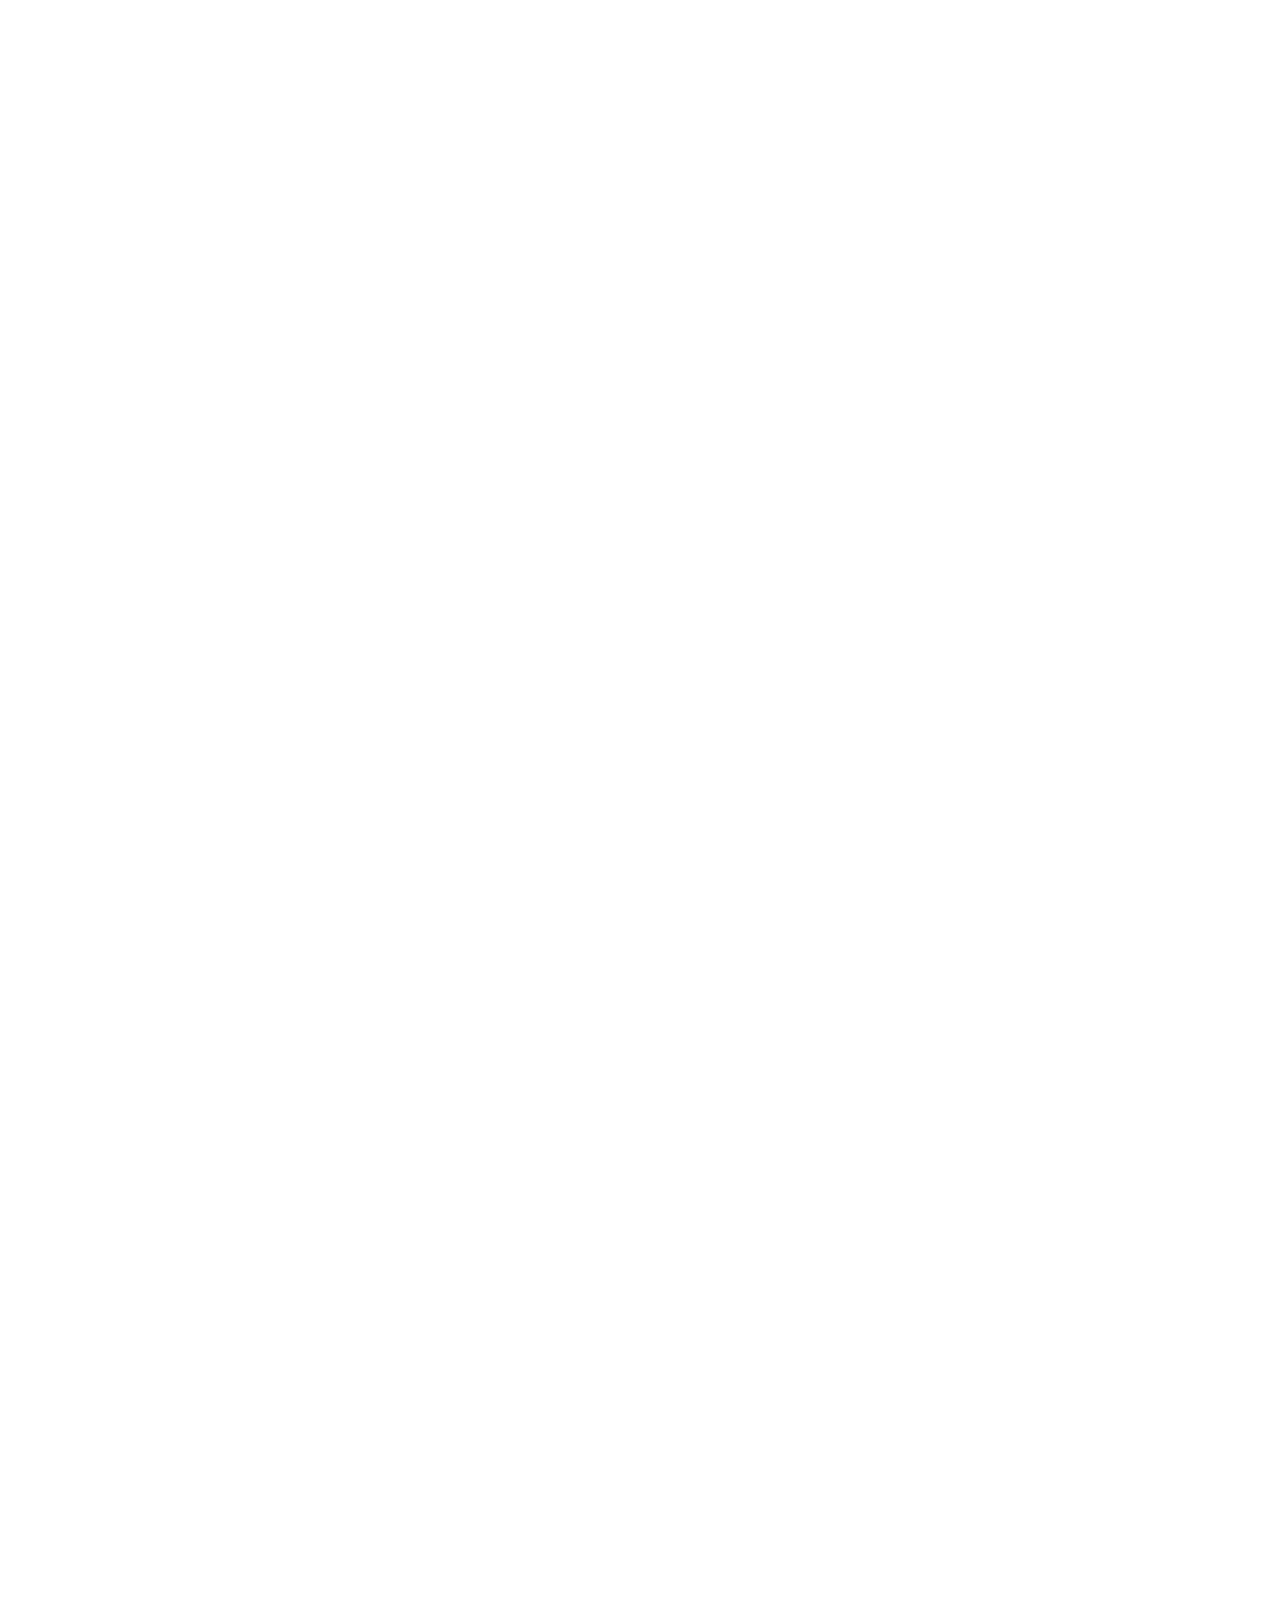
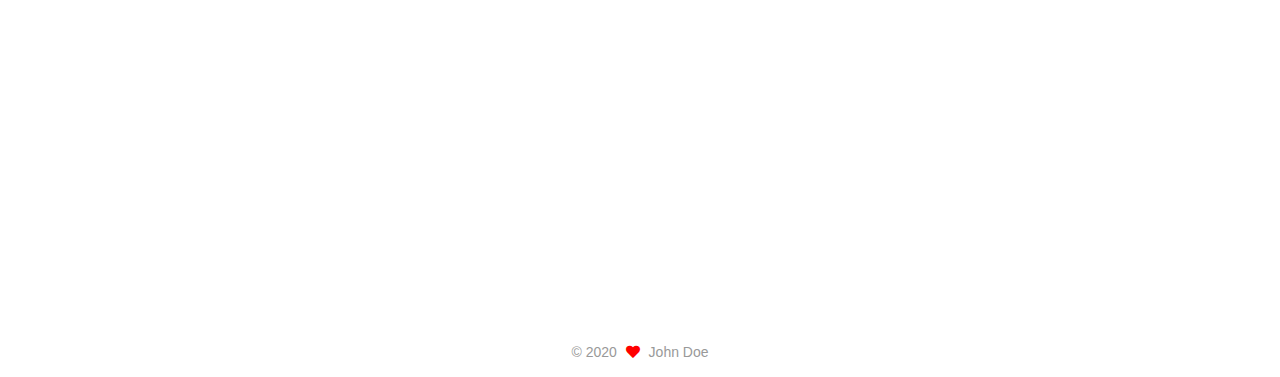
==== commit 0b50010c: "Site updated: 2020-05-07 21:14:44" ====
--- a/index.html
+++ b/index.html
@@ -110,7 +110,7 @@
   <ul id="menu" class="main-menu menu">
         <li class="menu-item menu-item-home">
 
-    <a href="/" rel="section"><i class="fa fa-home fa-fw"></i>Home</a>
+    <a href="/" rel="section"><i class="fa fa-sun-o fa-fw"></i>Home</a>
 
   </li>
         <li class="menu-item menu-item-archives">
@@ -510,8 +510,6 @@
   </span>
   <span class="author" itemprop="copyrightHolder">John Doe</span>
 </div>
-  <div class="powered-by">Powered by <a href="https://hexo.io/" class="theme-link" rel="noopener" target="_blank">Hexo</a> & <a href="https://muse.theme-next.org/" class="theme-link" rel="noopener" target="_blank">NexT.Muse</a>
-  </div>
 
         
 
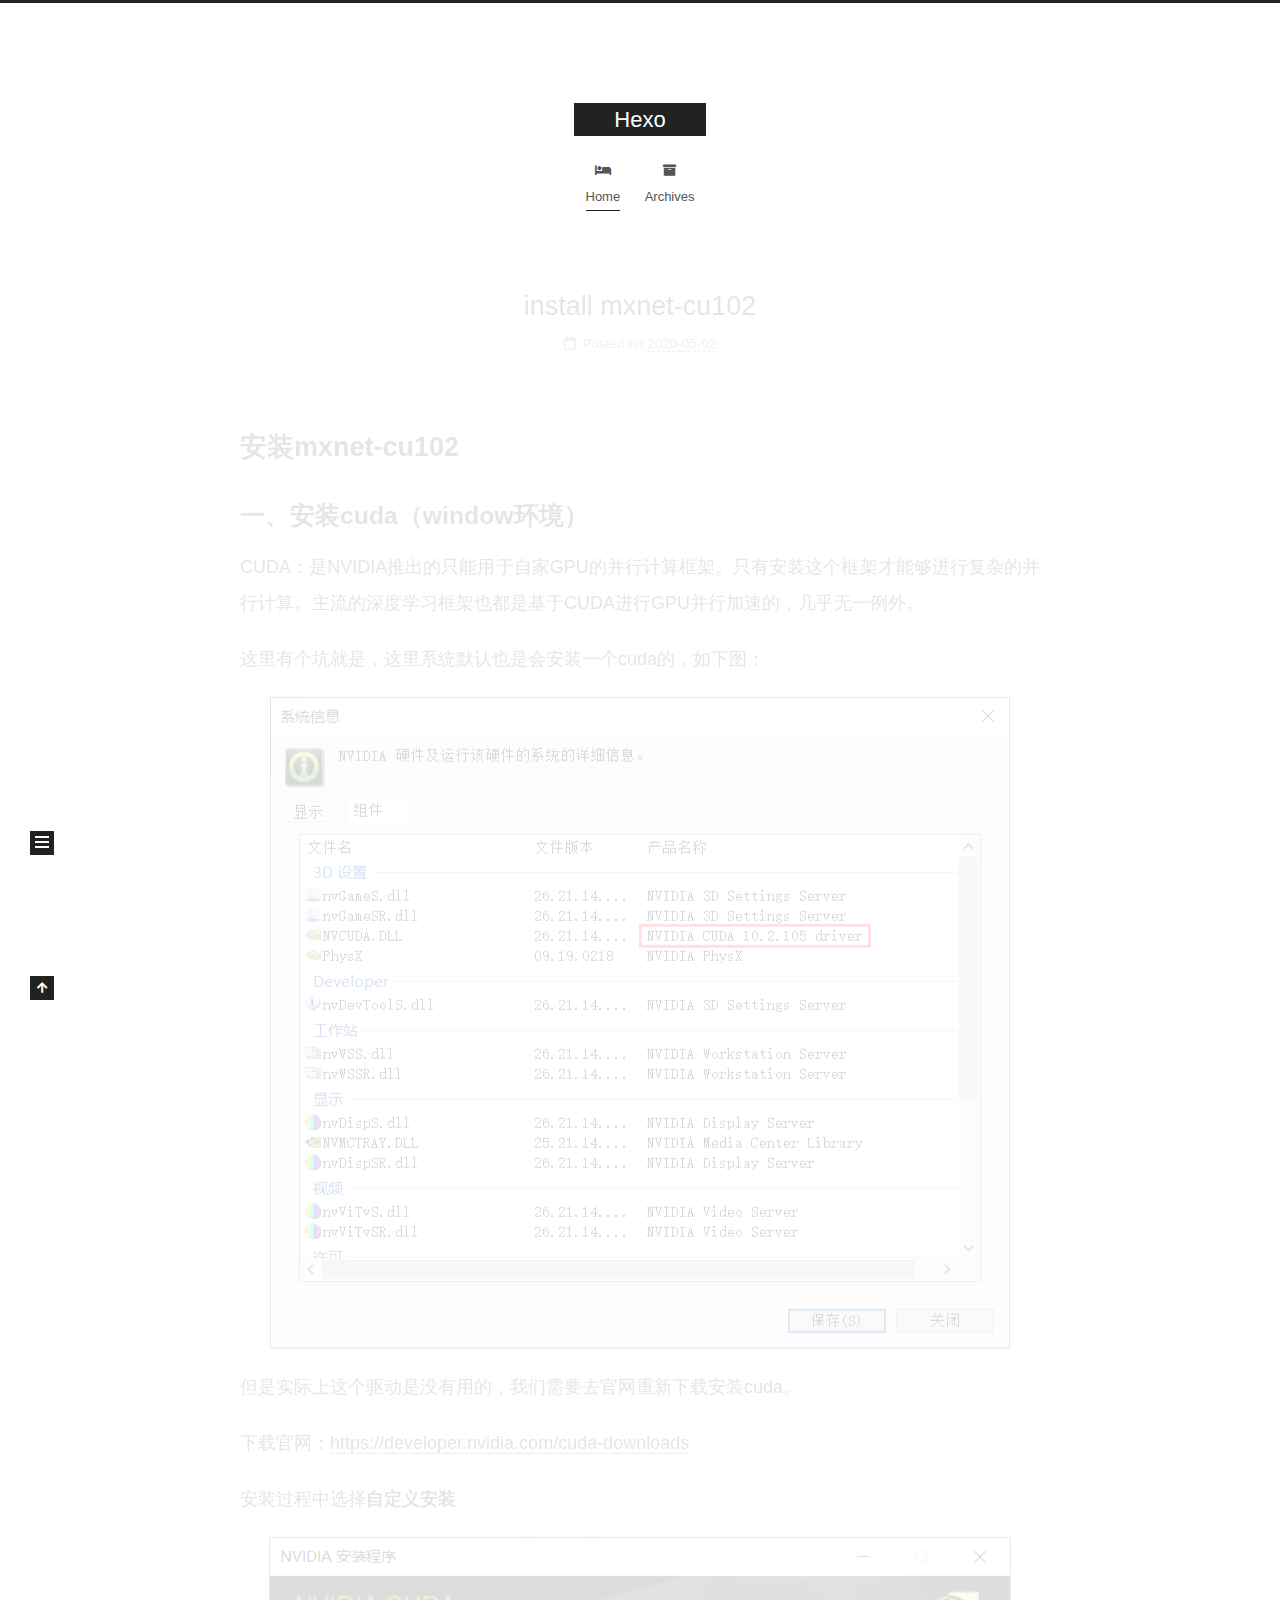
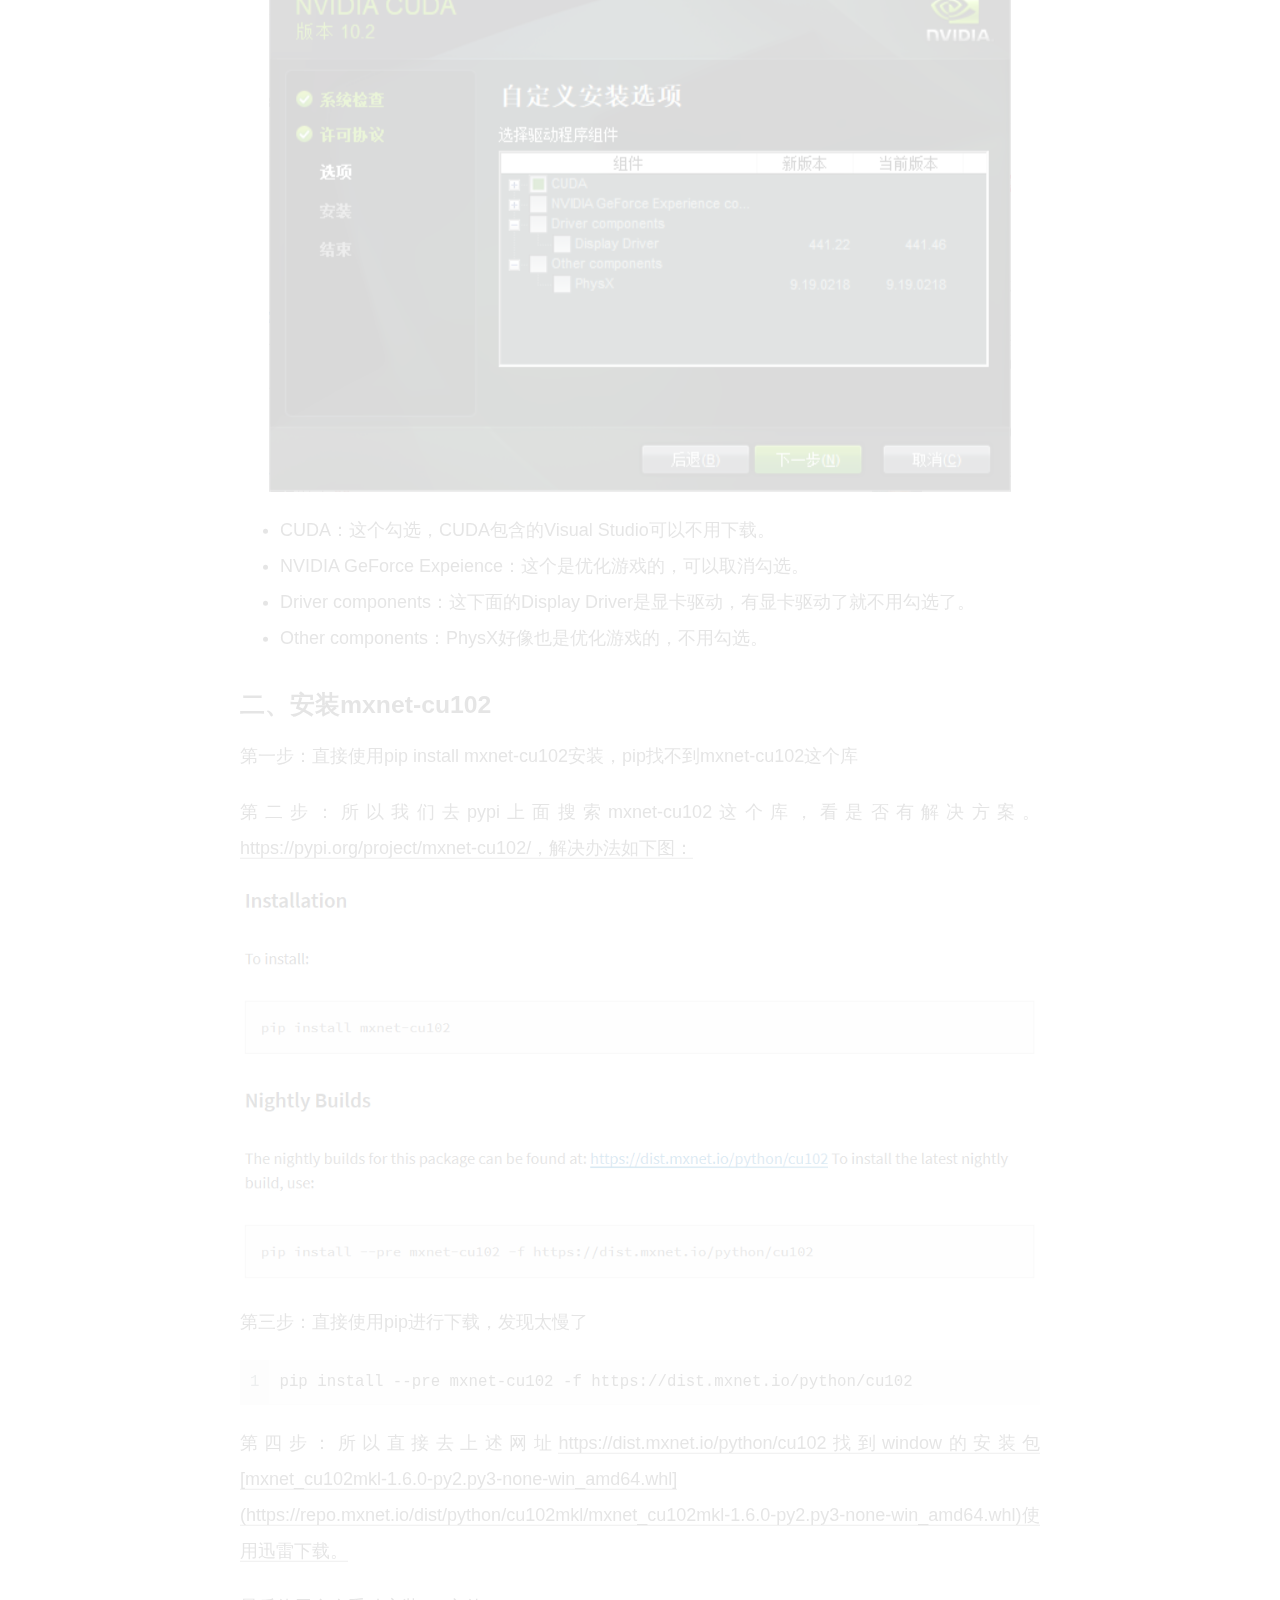
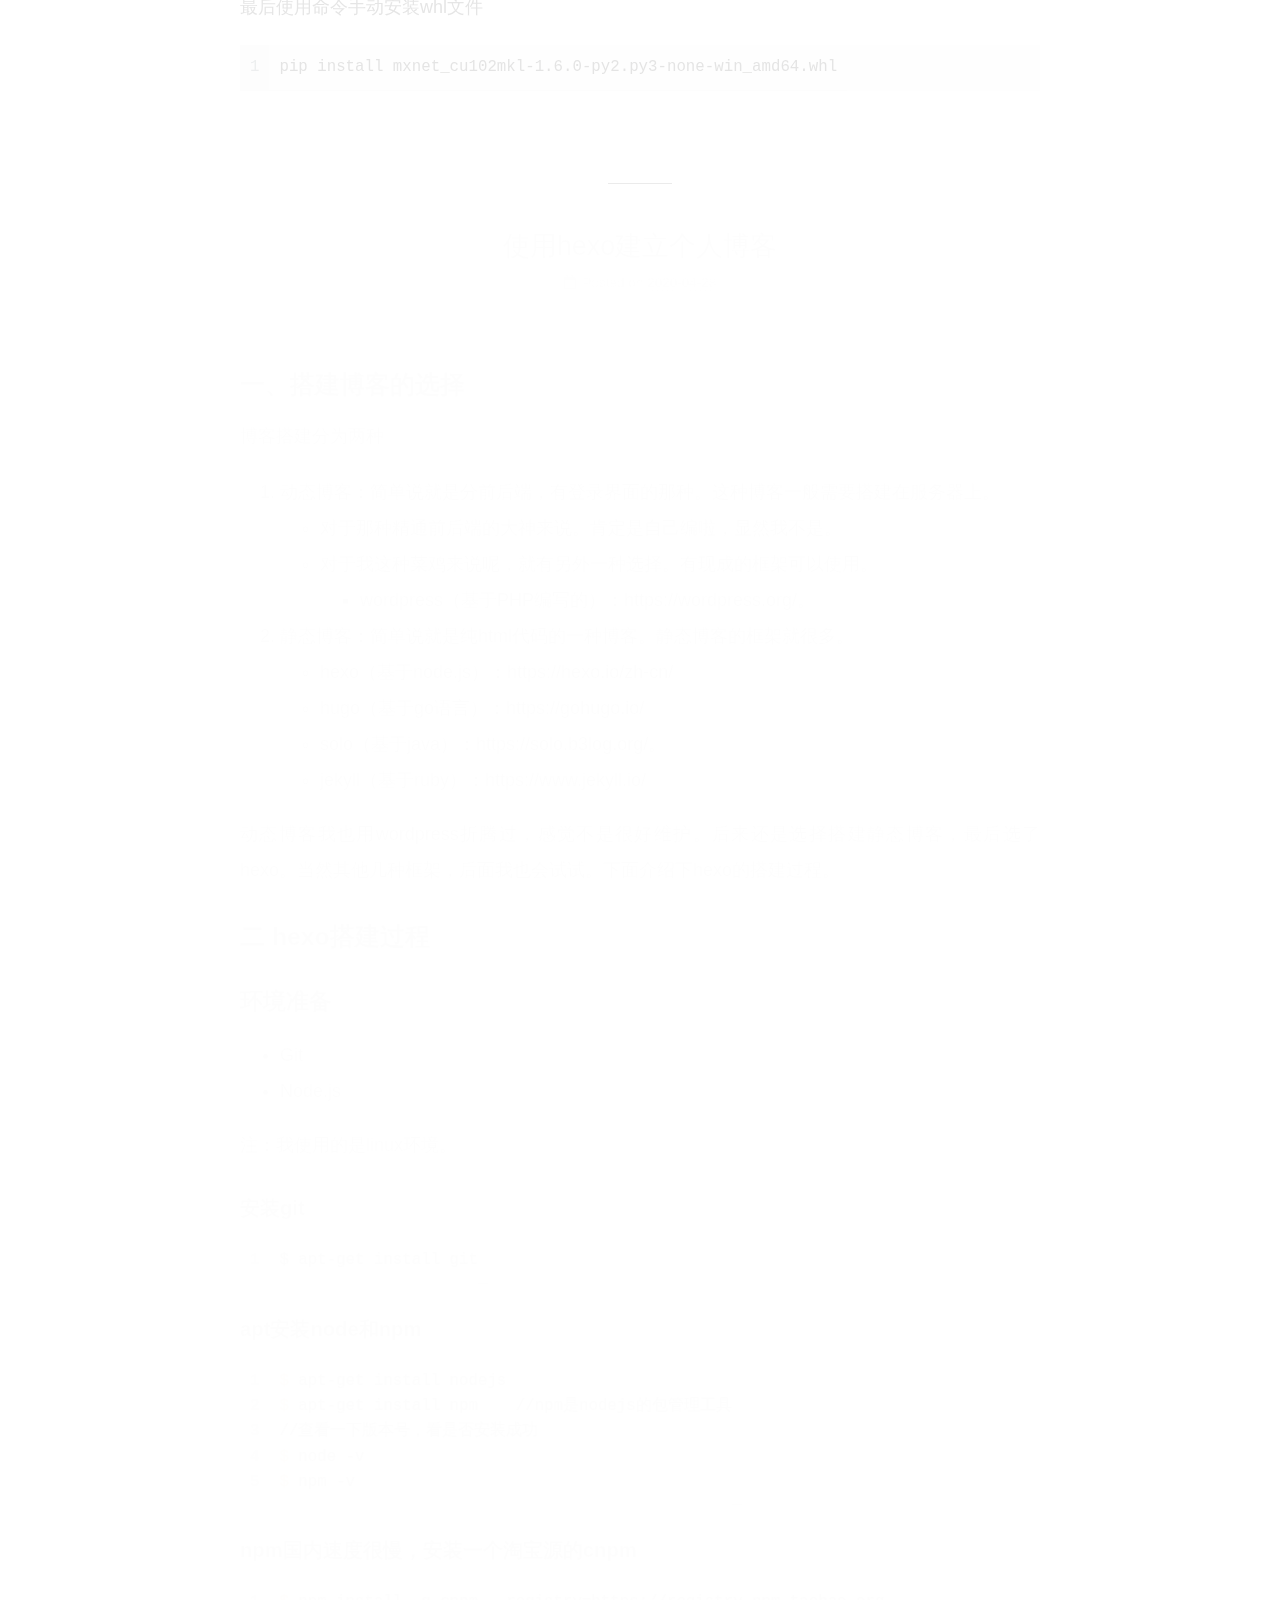
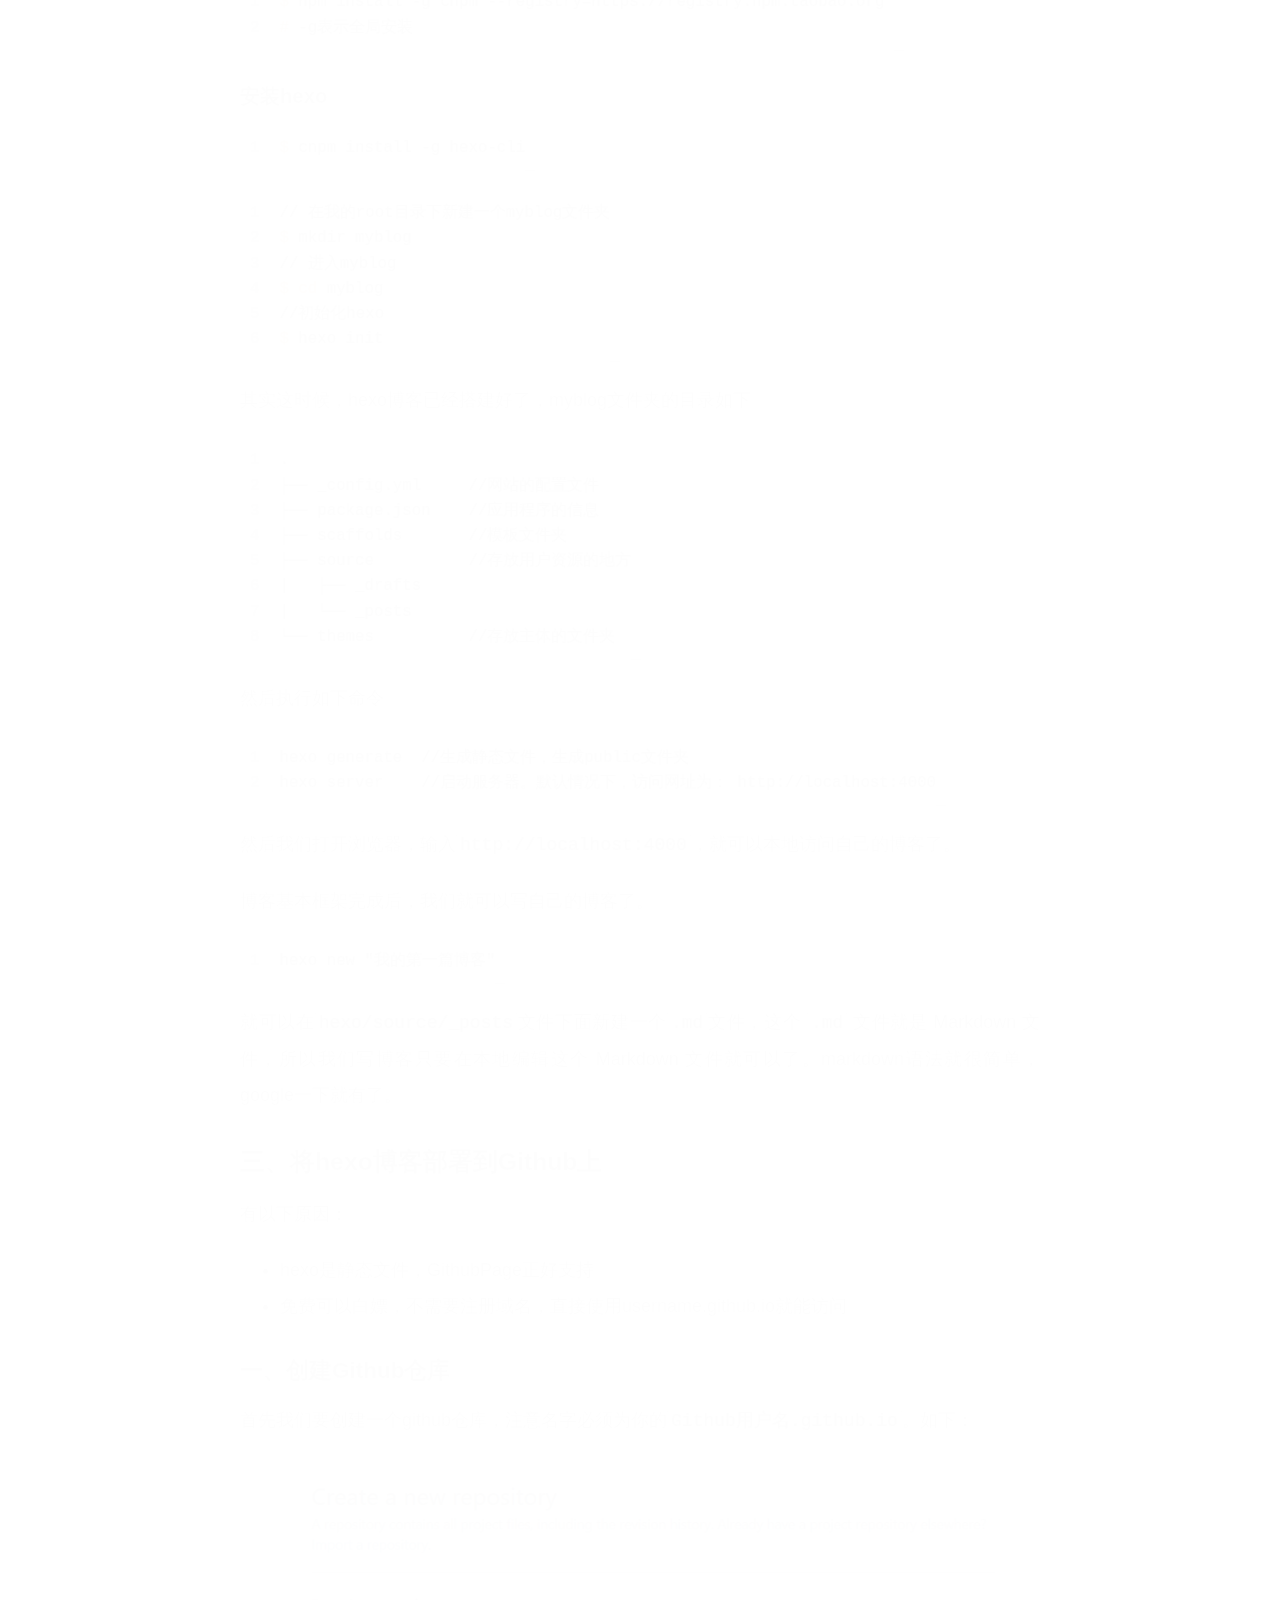
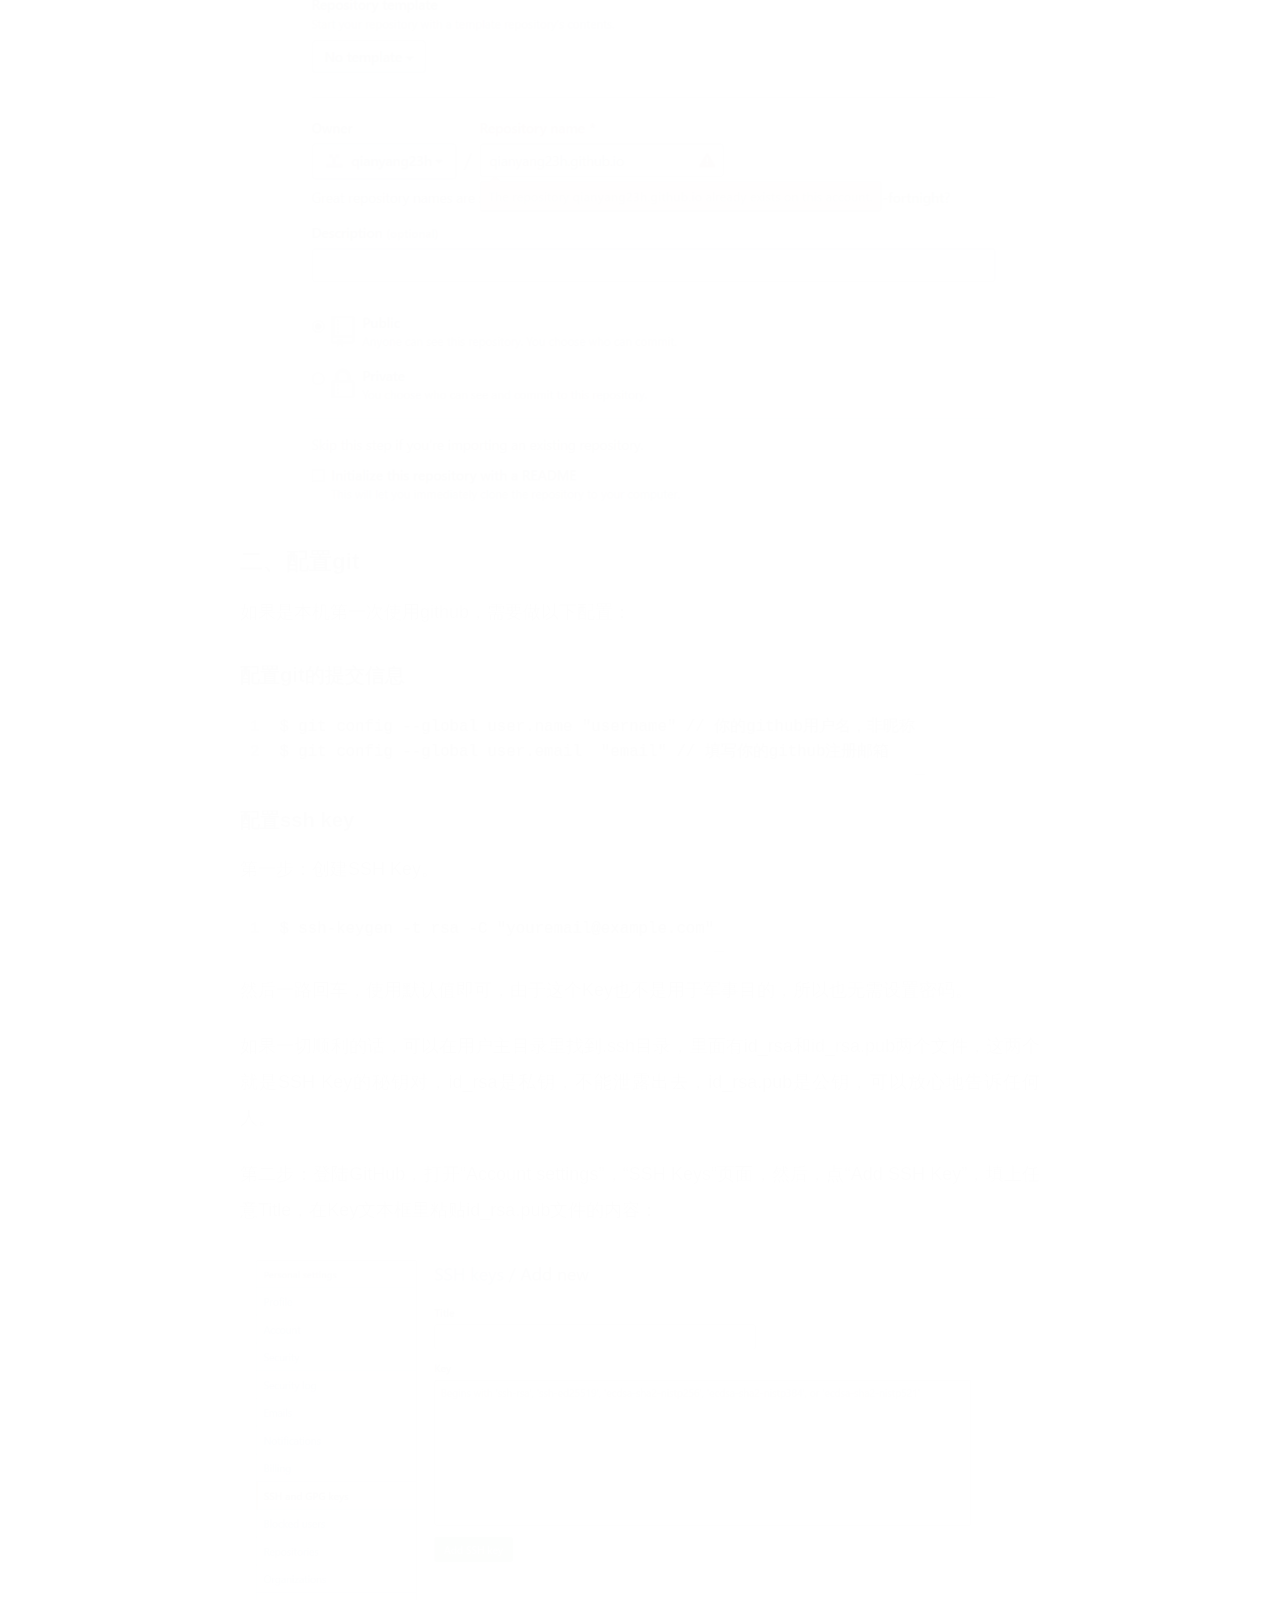
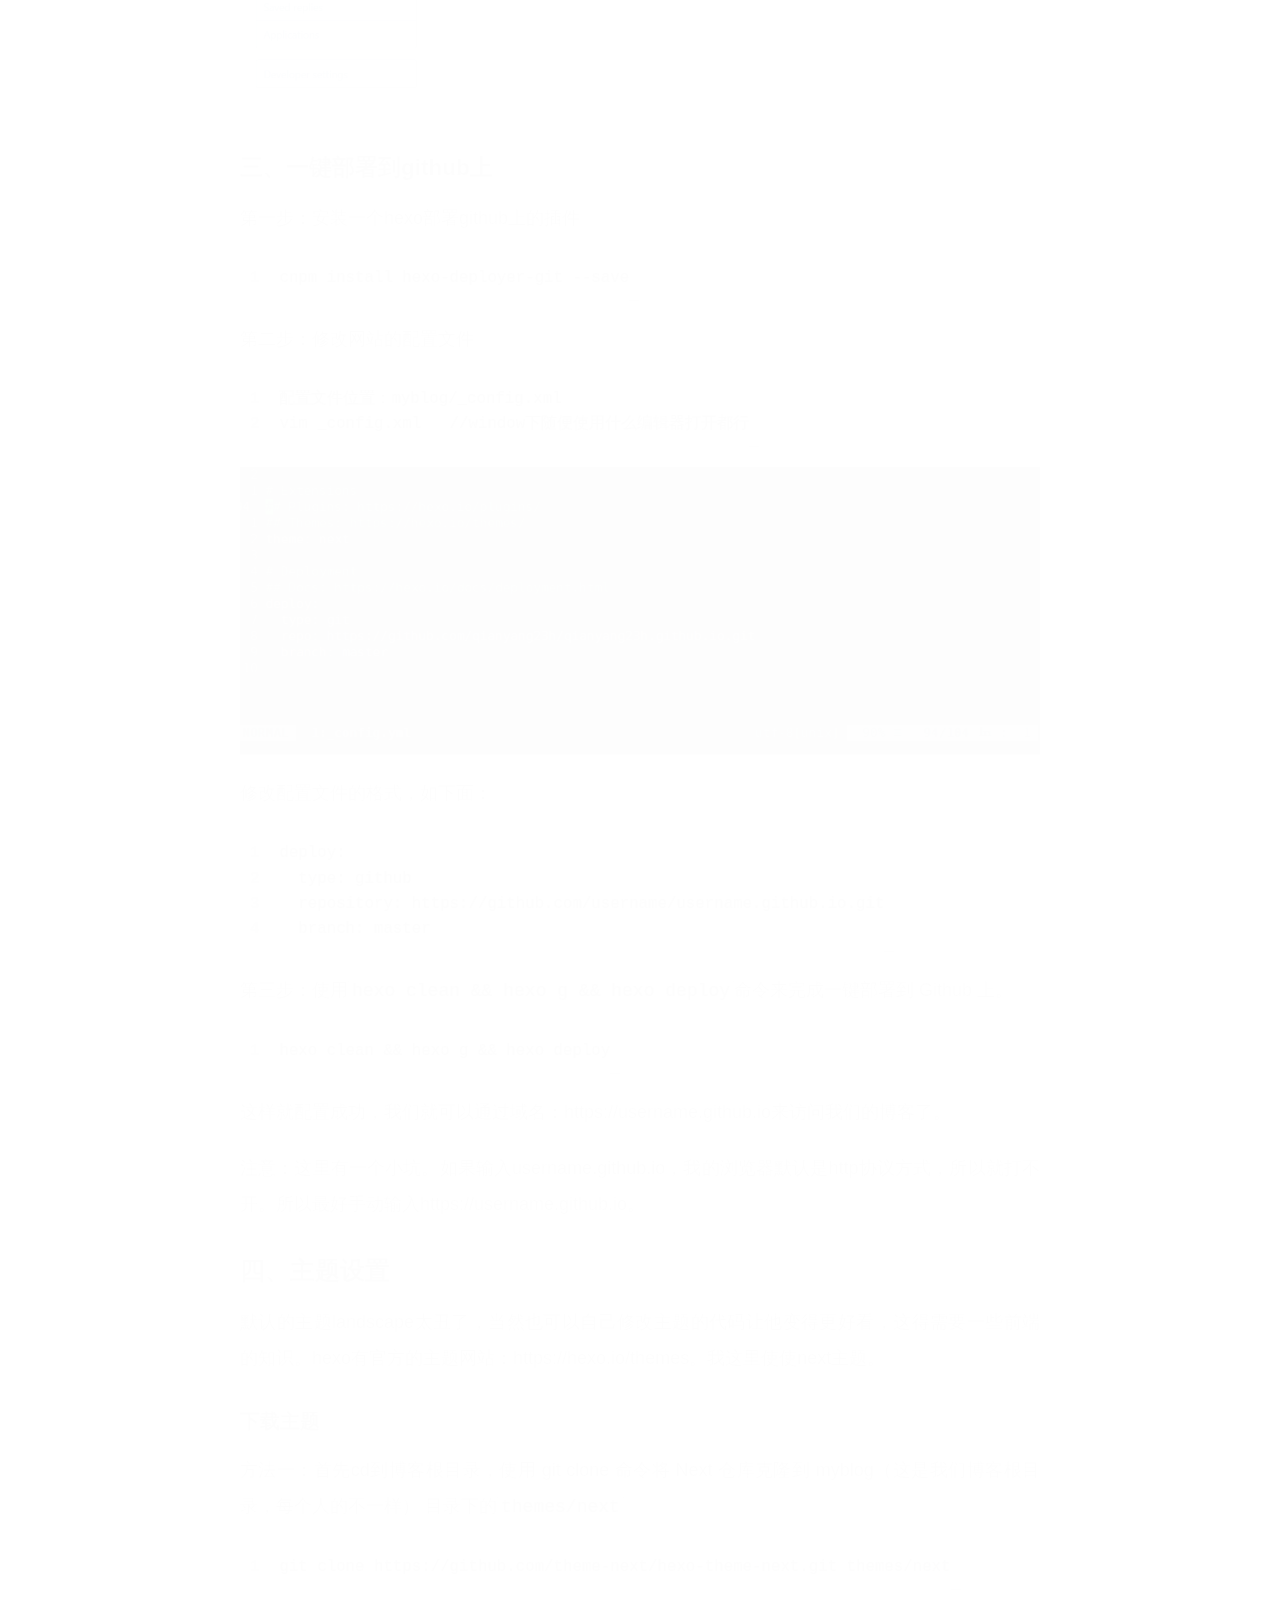
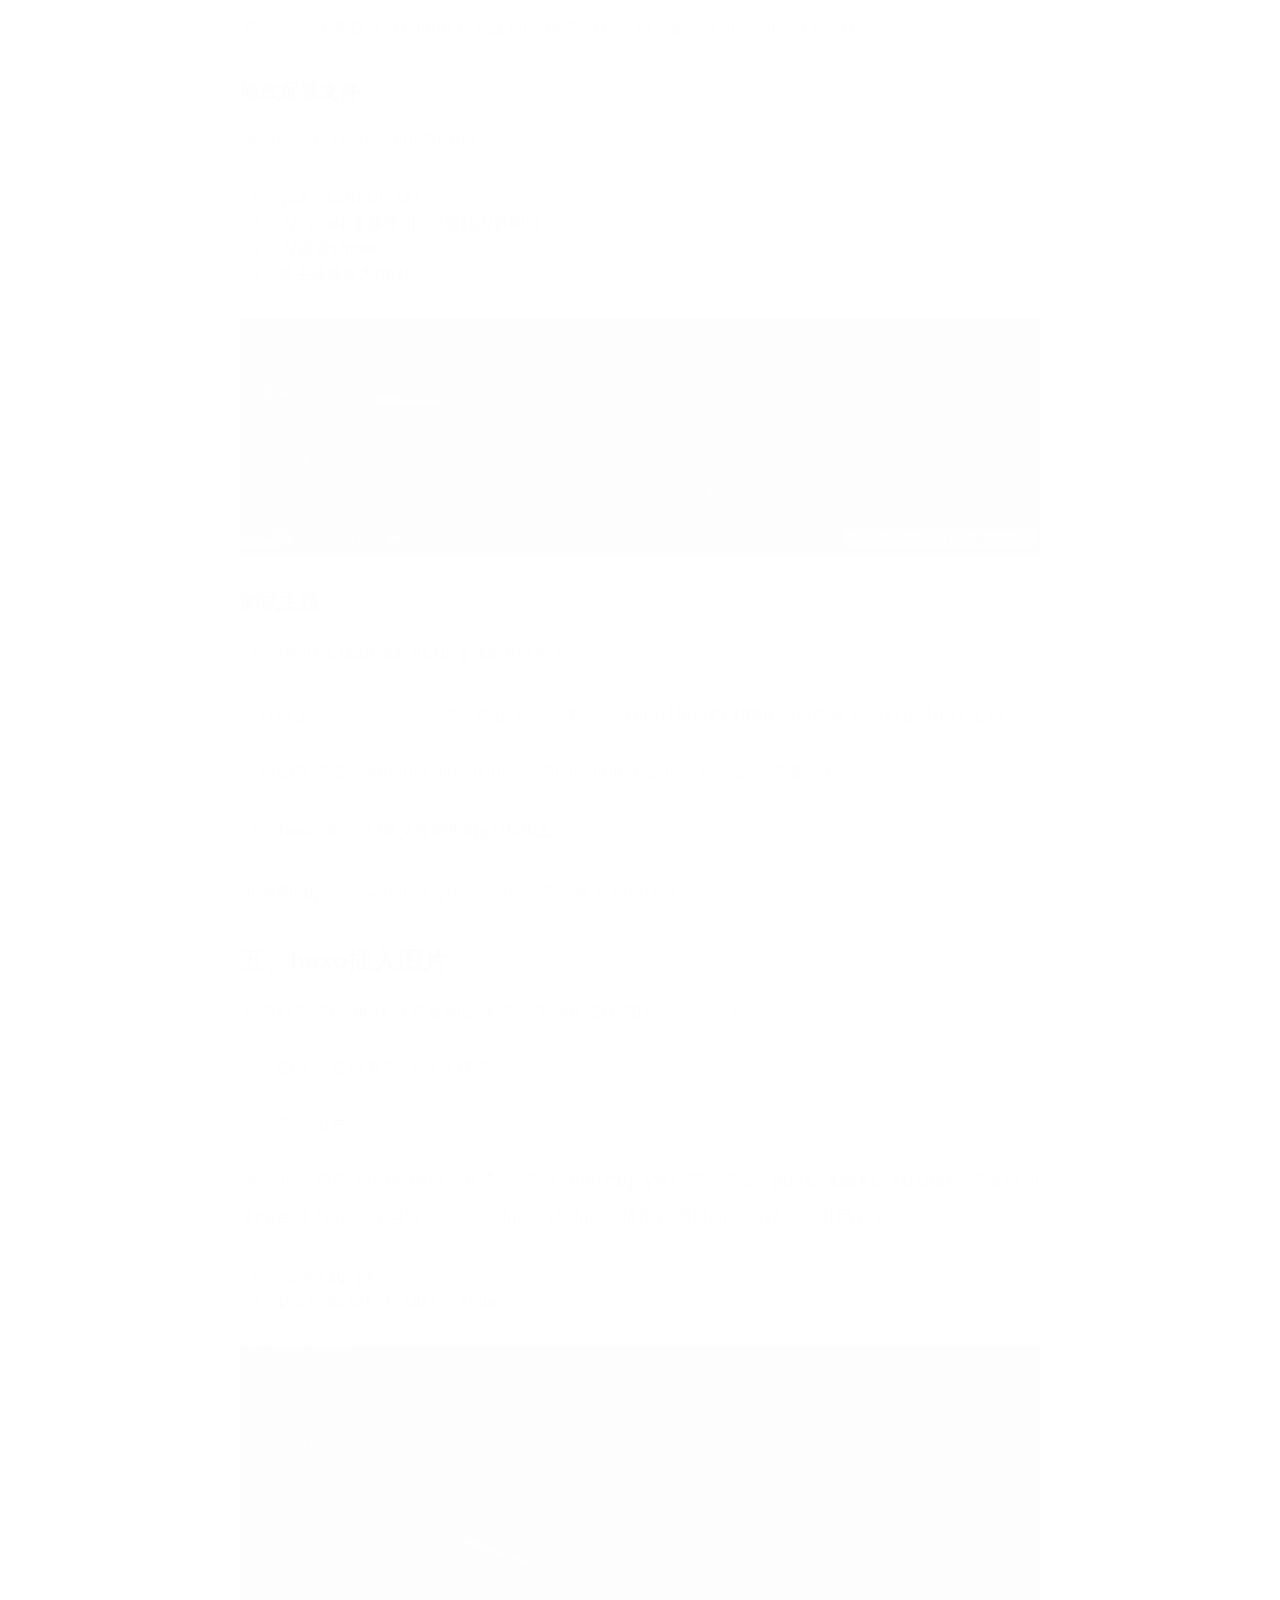
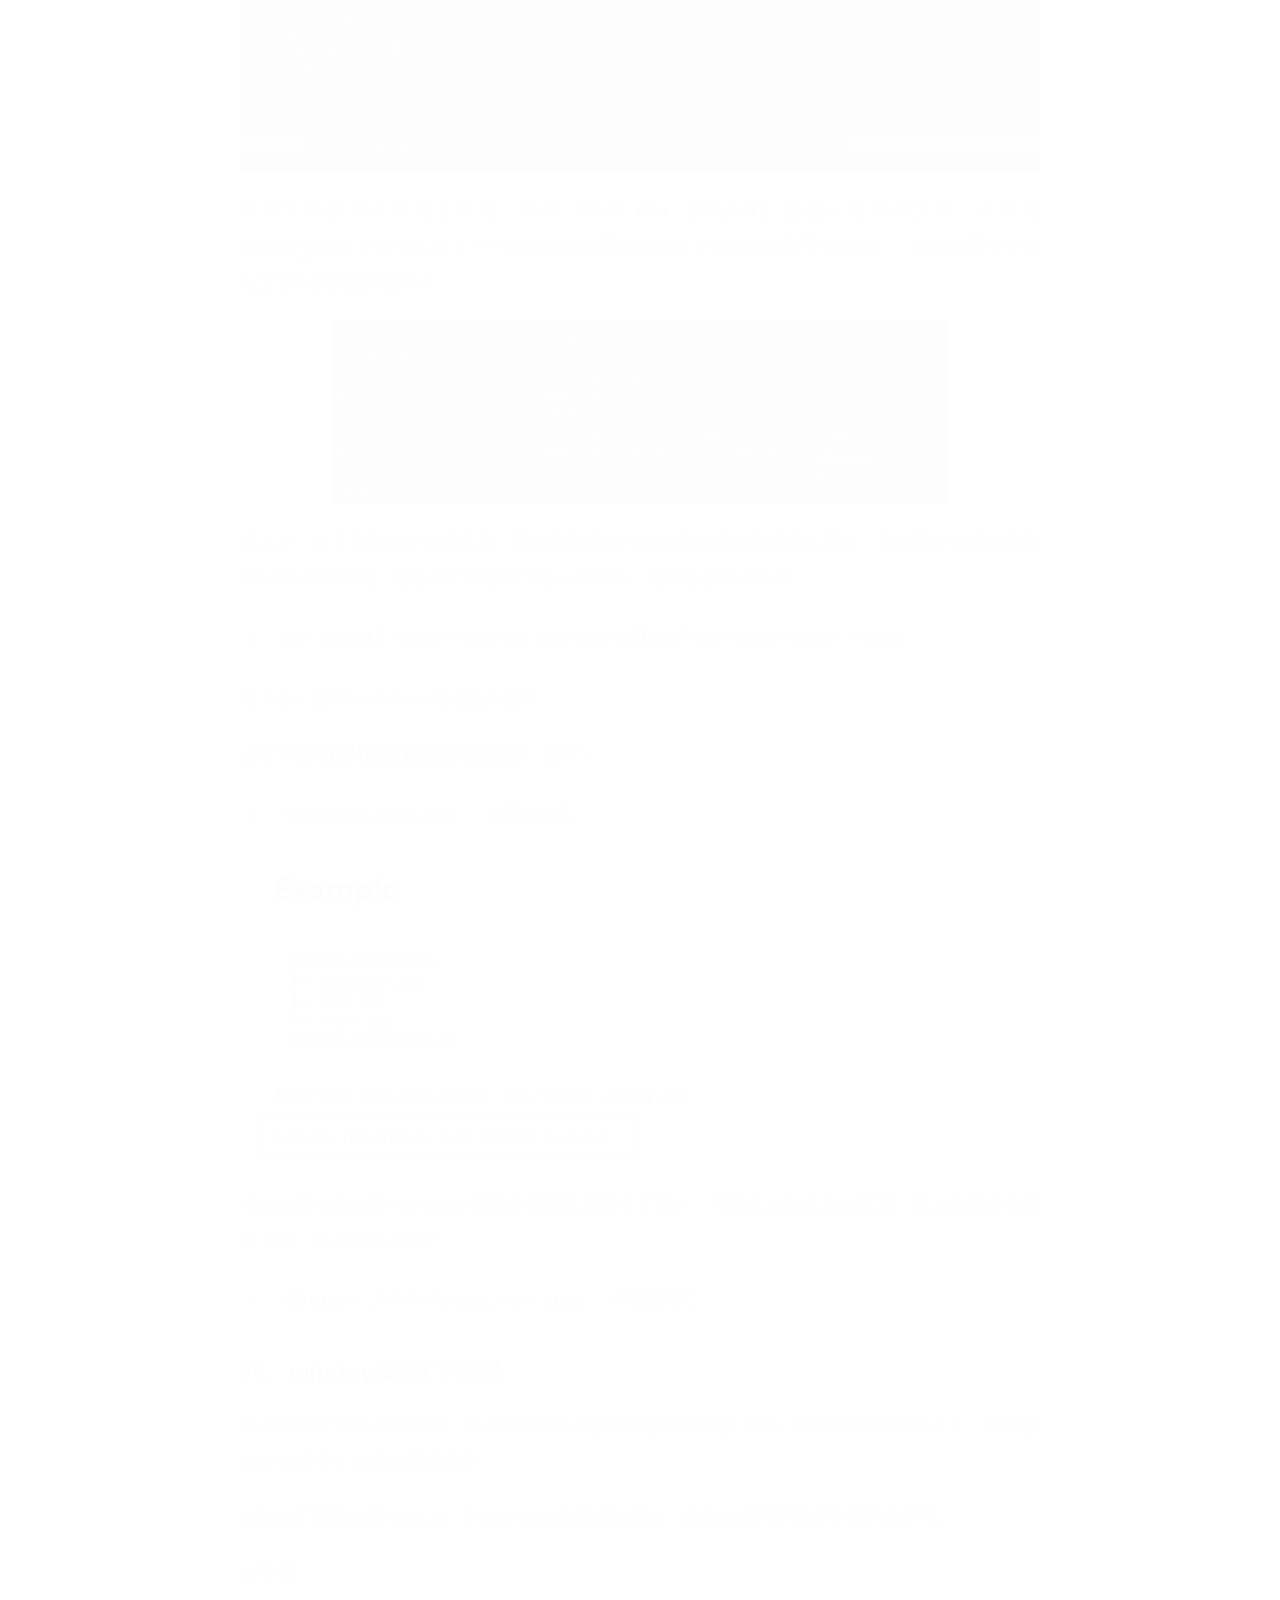
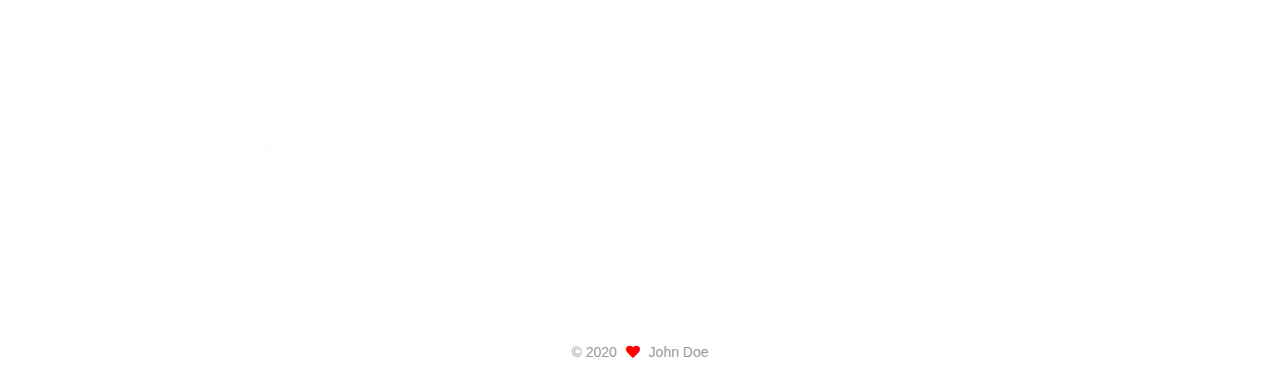
==== commit 4f827c49: "Site updated: 2020-05-07 21:20:41" ====
--- a/index.html
+++ b/index.html
@@ -110,7 +110,7 @@
   <ul id="menu" class="main-menu menu">
         <li class="menu-item menu-item-home">
 
-    <a href="/" rel="section"><i class="fa fa-sun-o fa-fw"></i>Home</a>
+    <a href="/" rel="section"><i class="fa fa-bed fa-fw"></i>Home</a>
 
   </li>
         <li class="menu-item menu-item-archives">
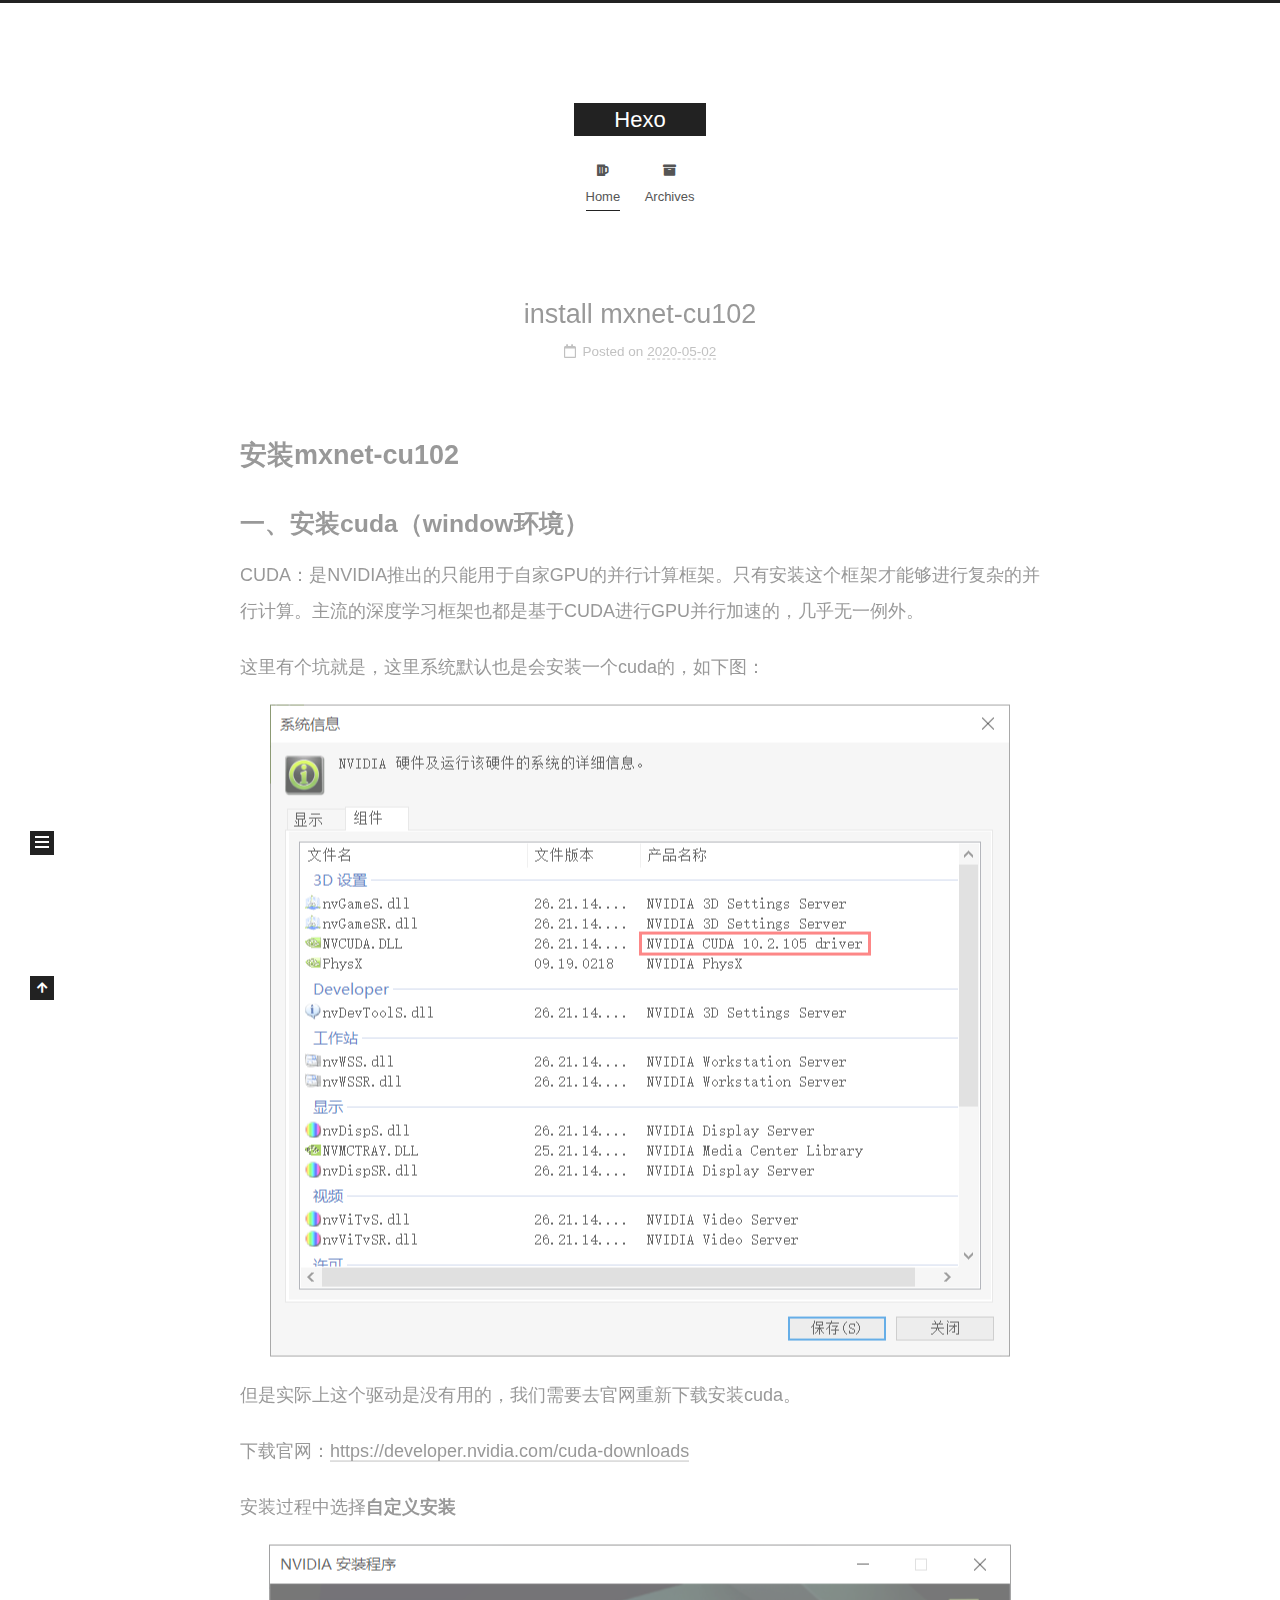
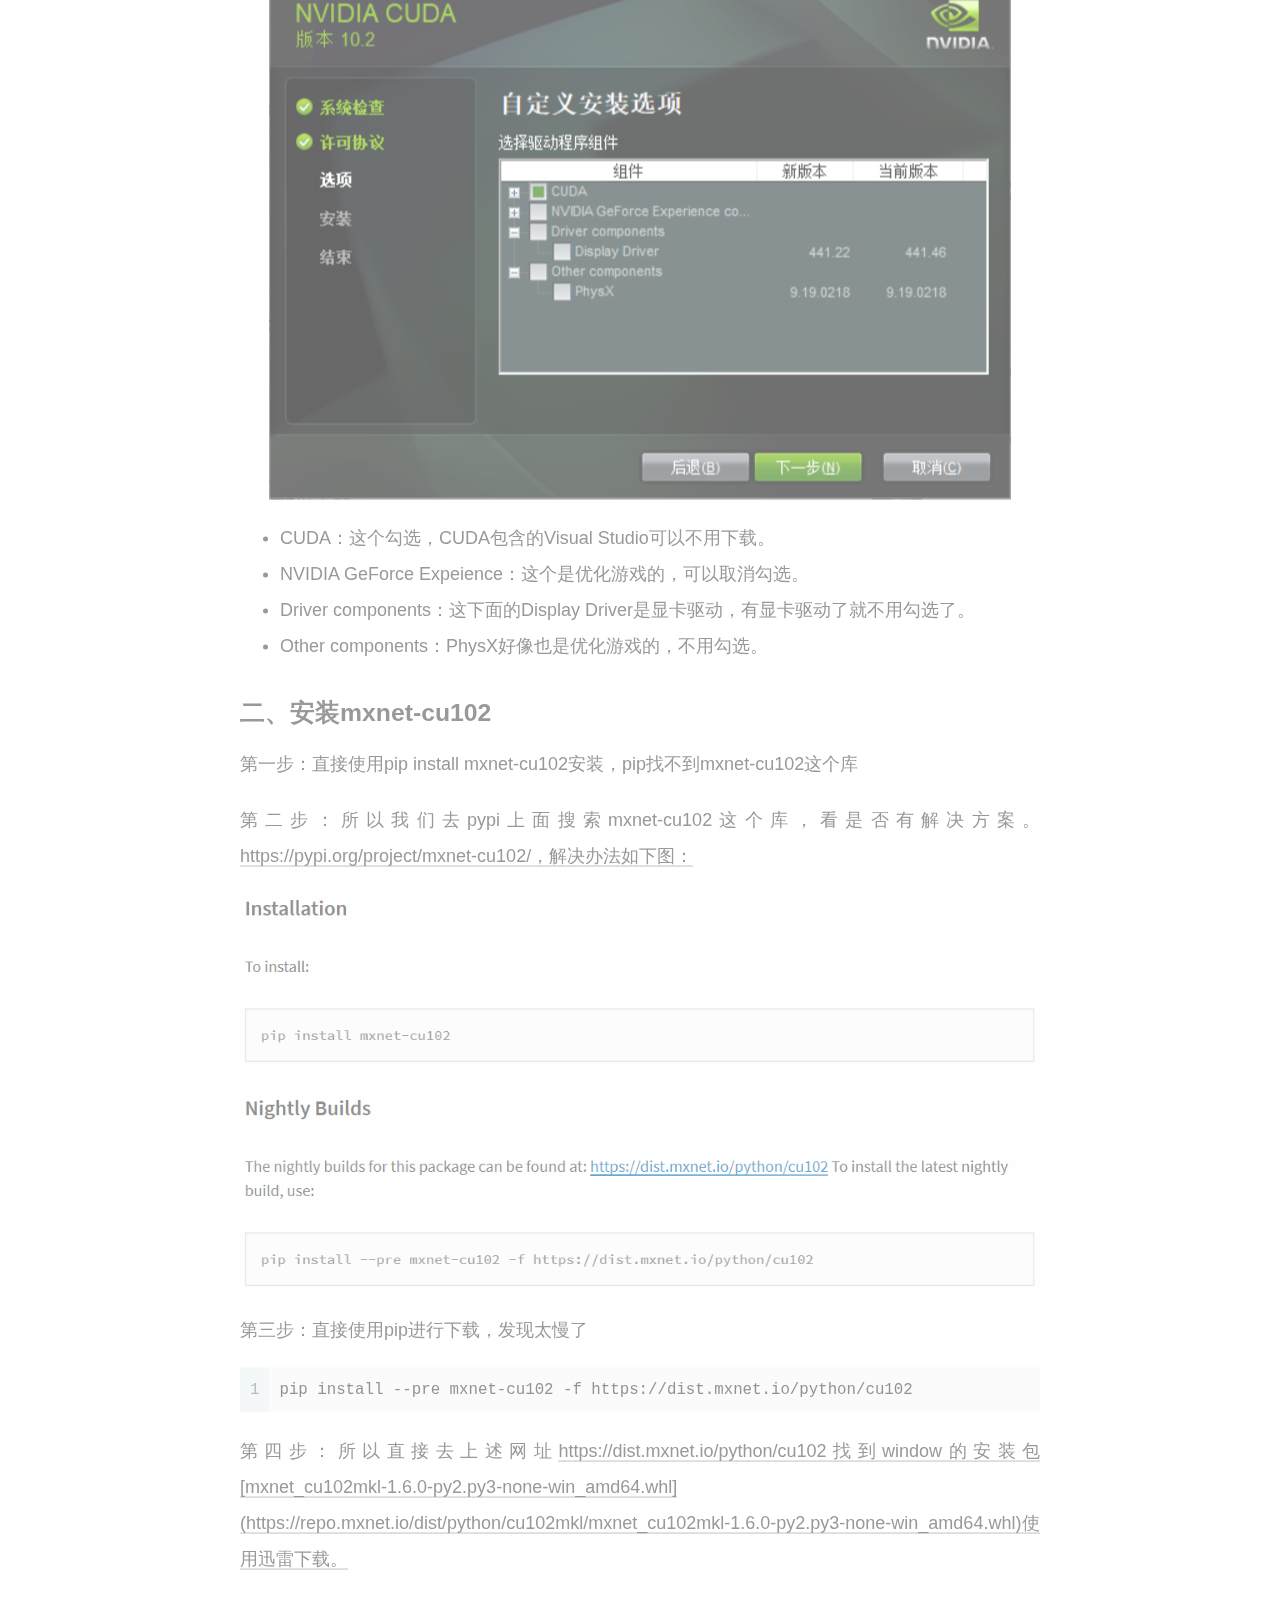
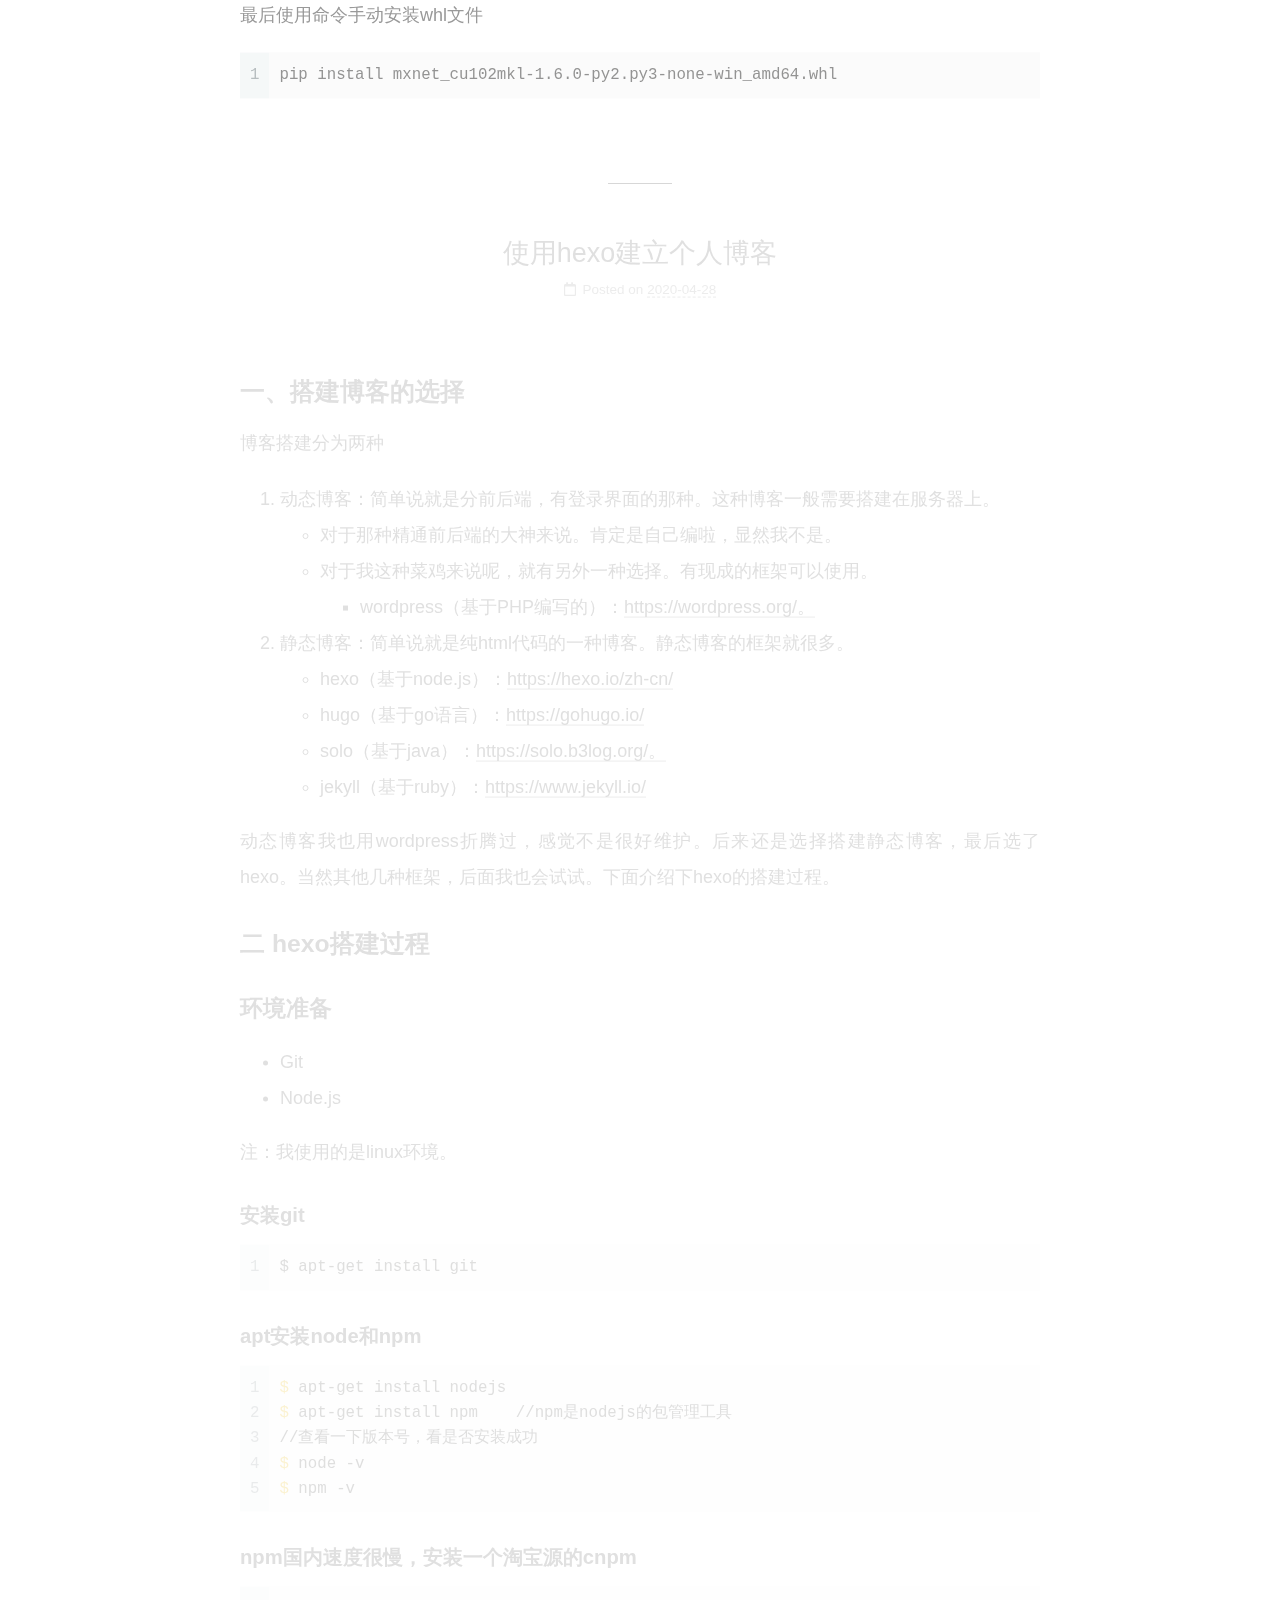
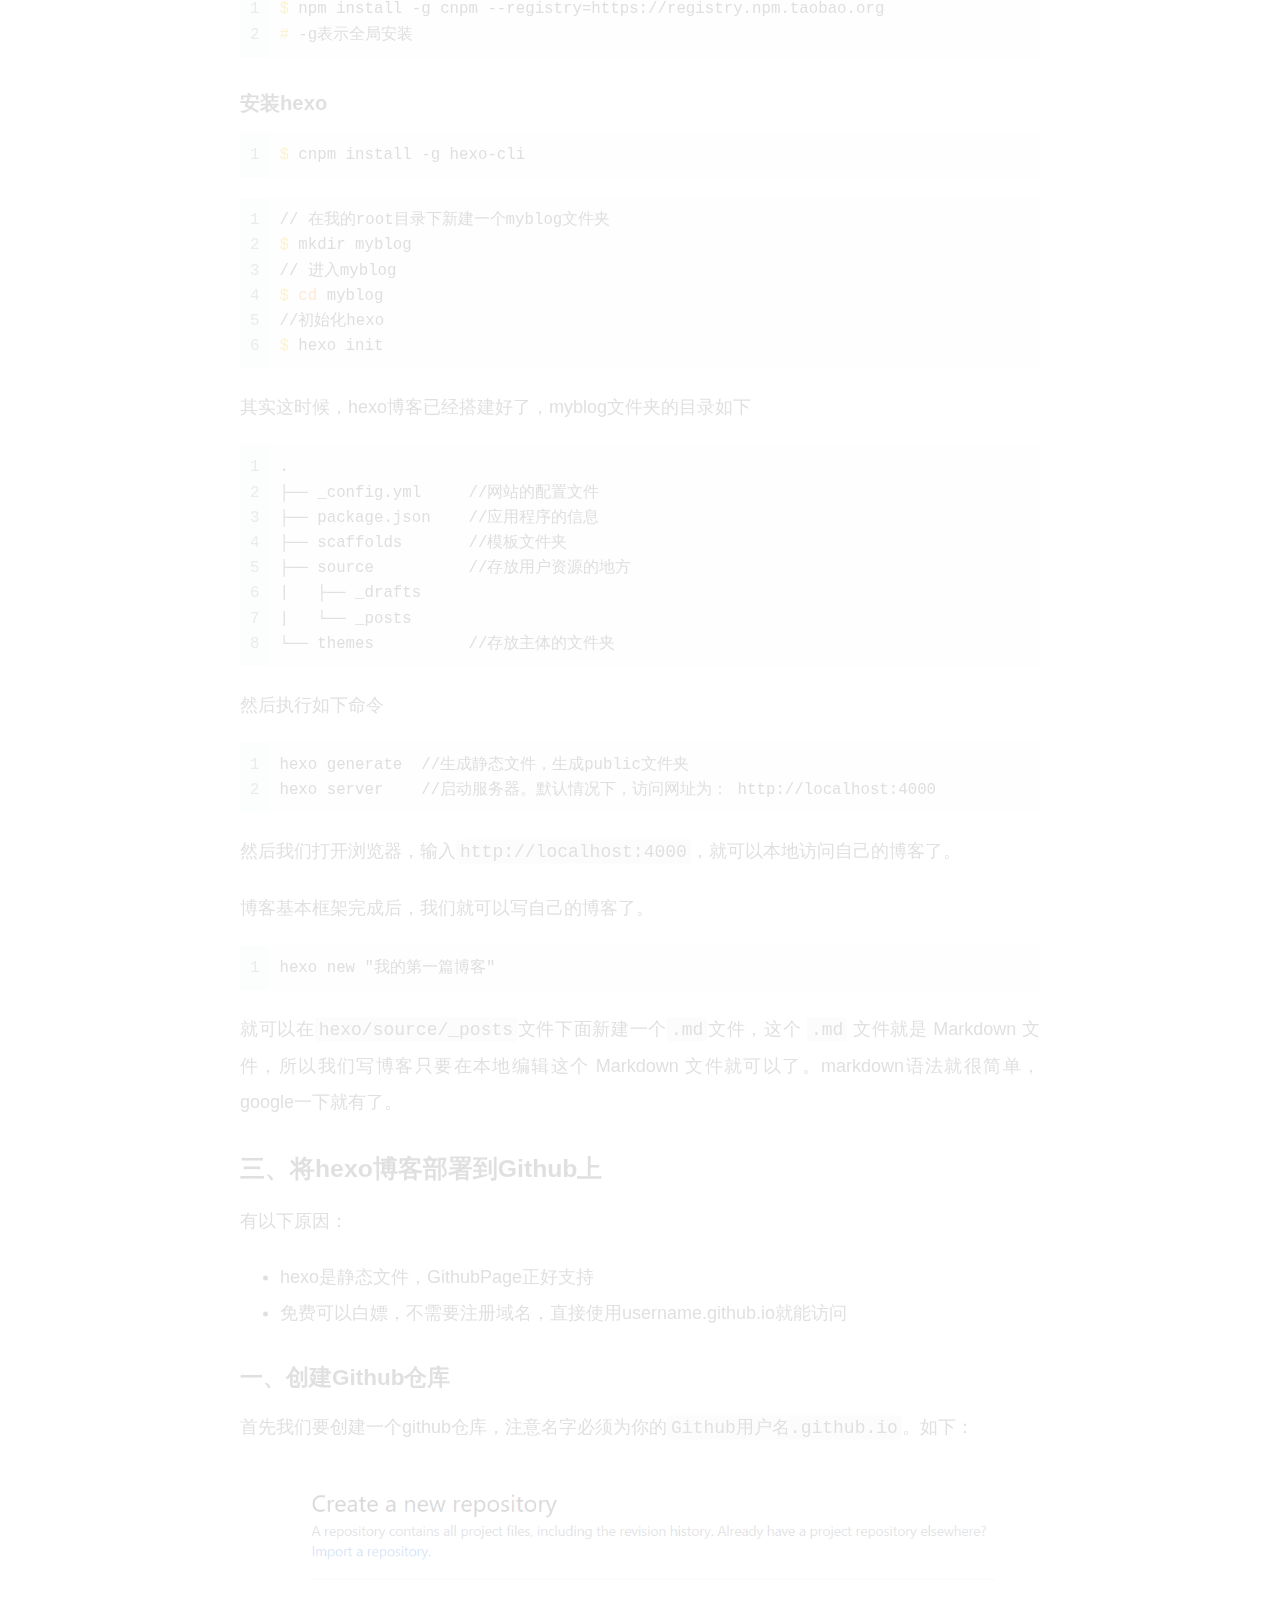
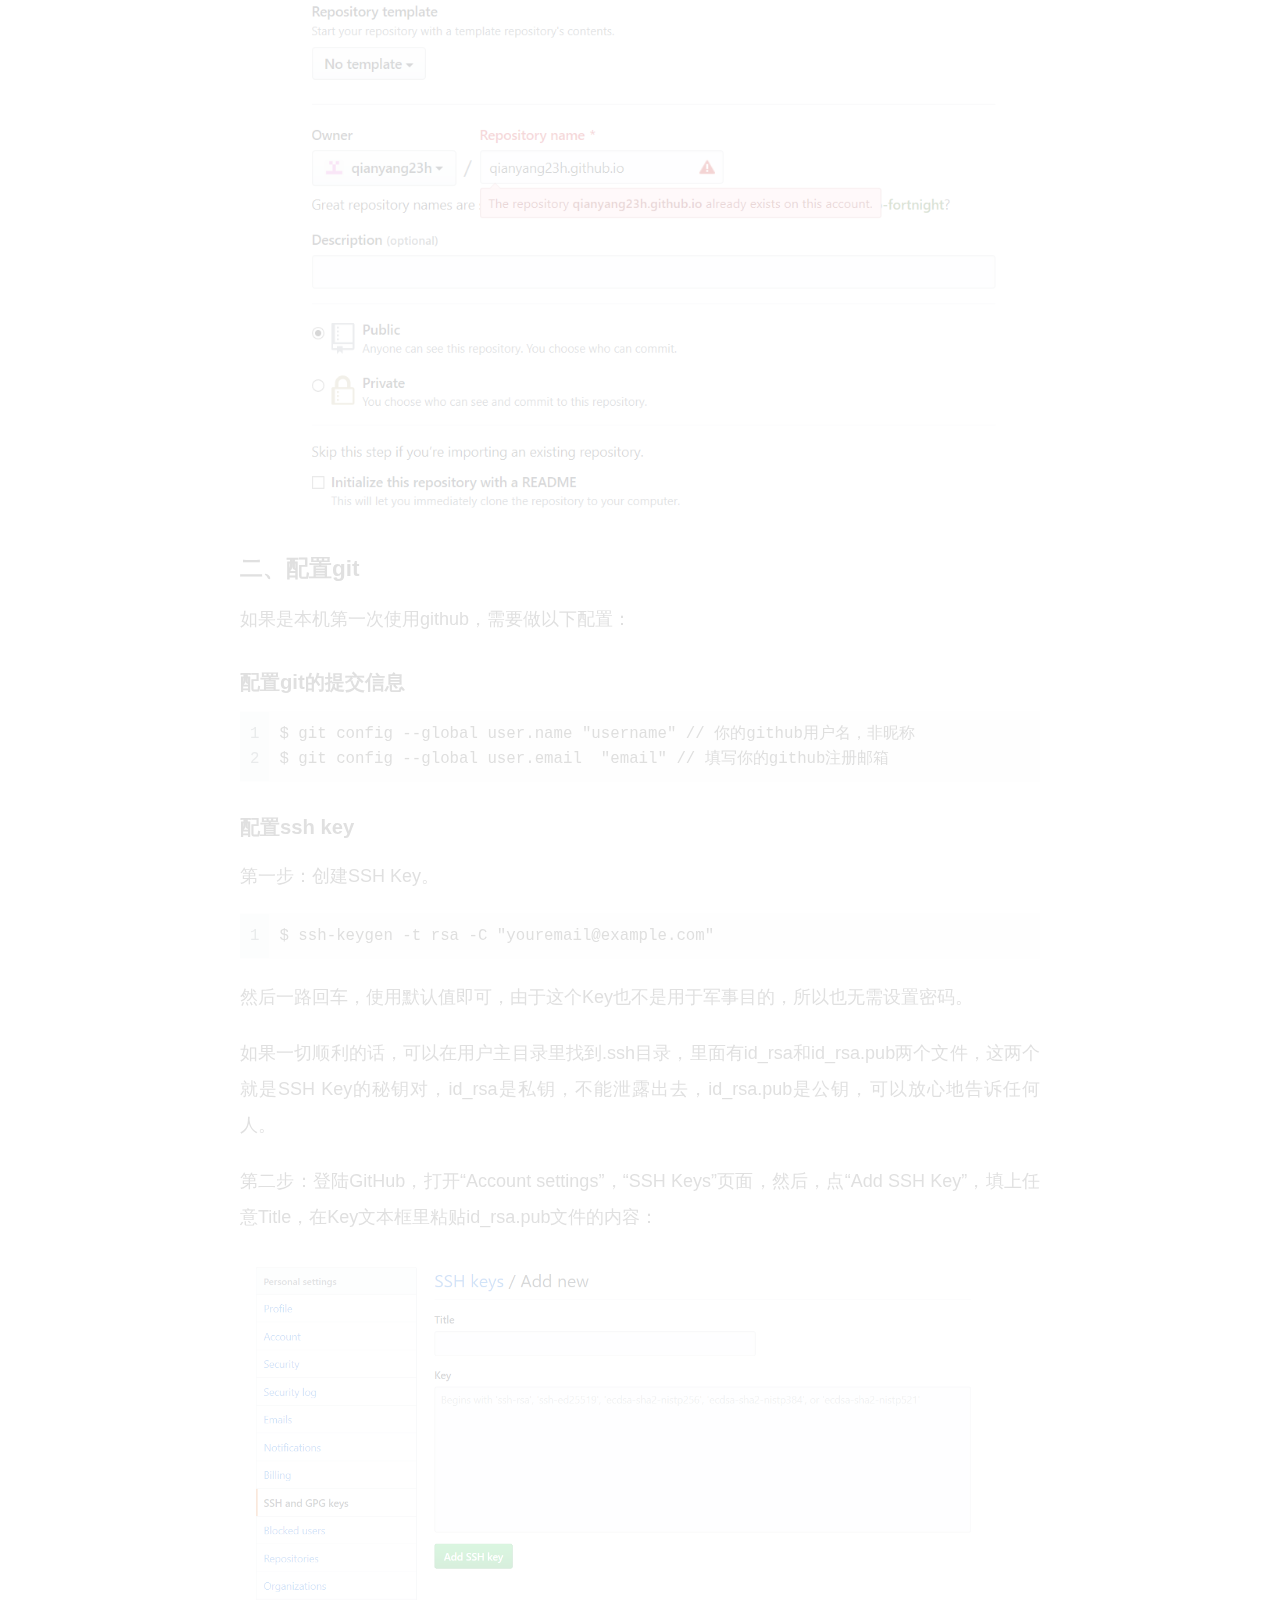
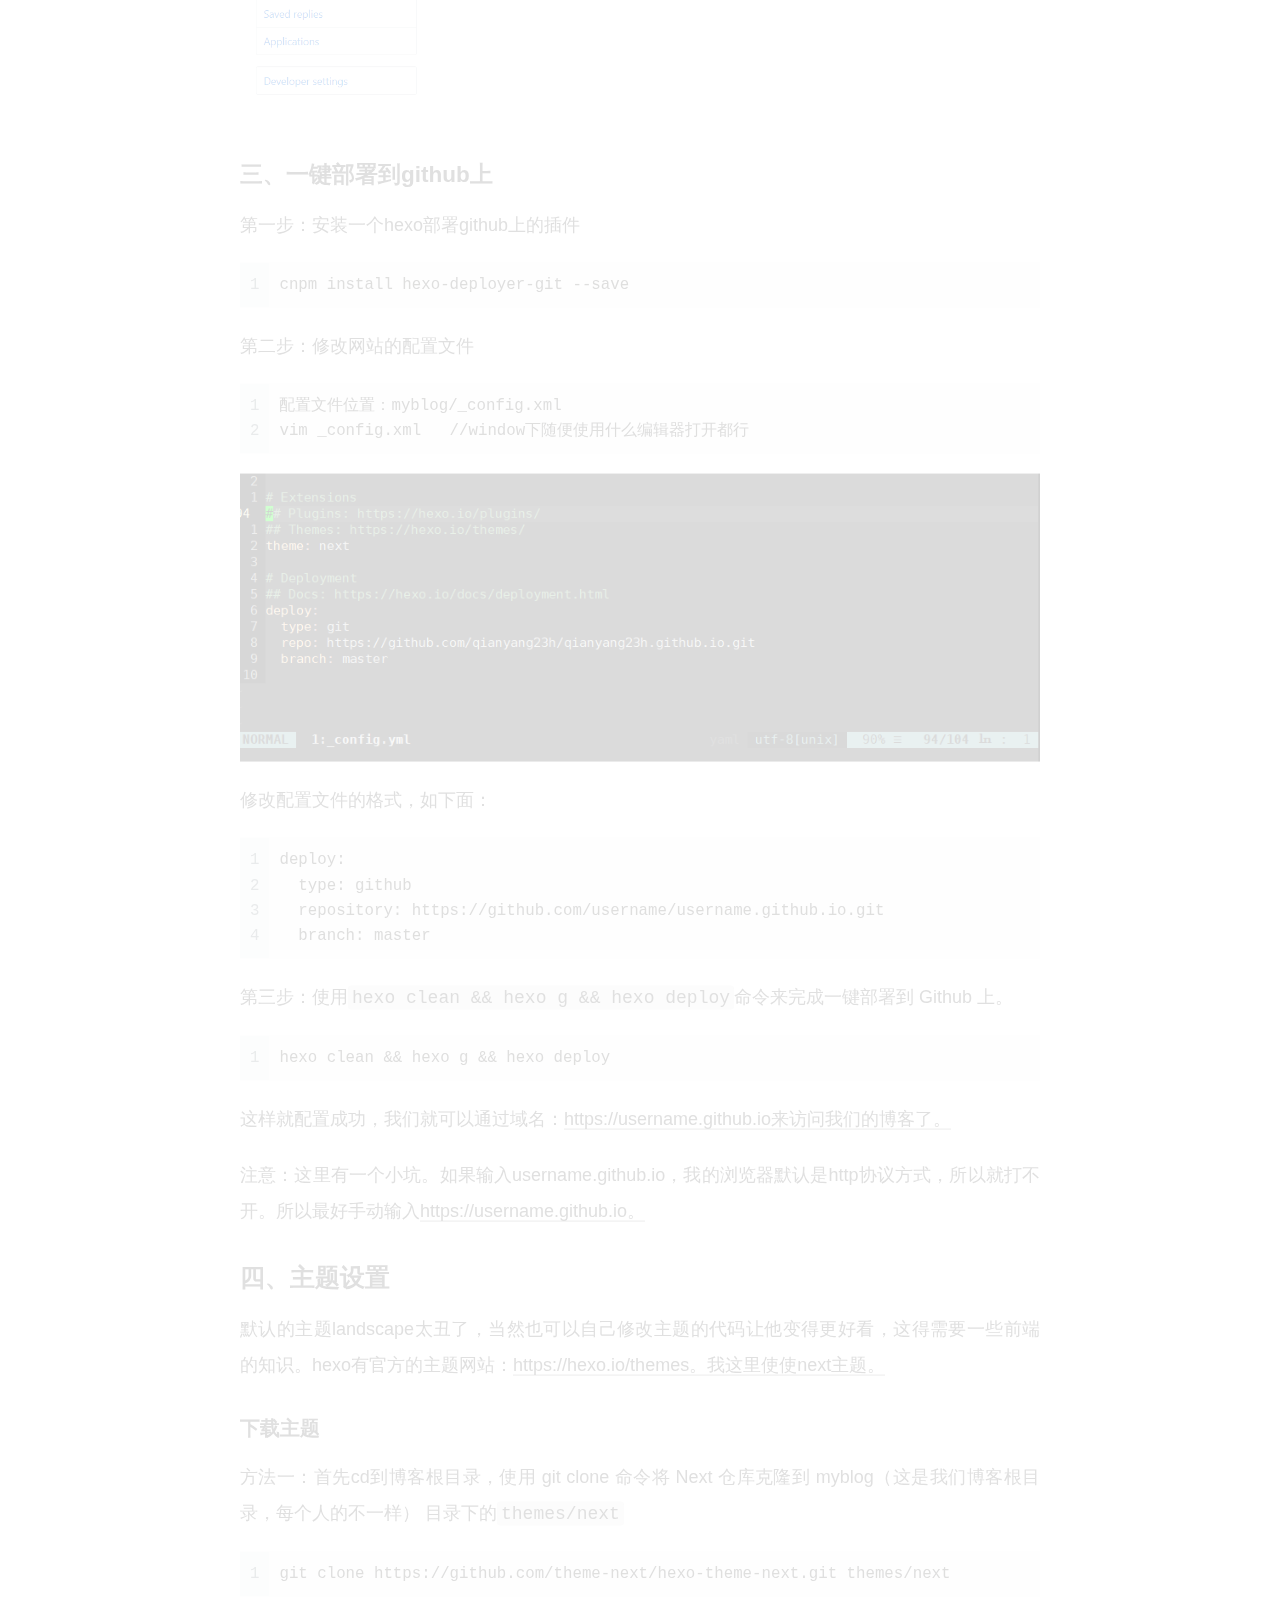
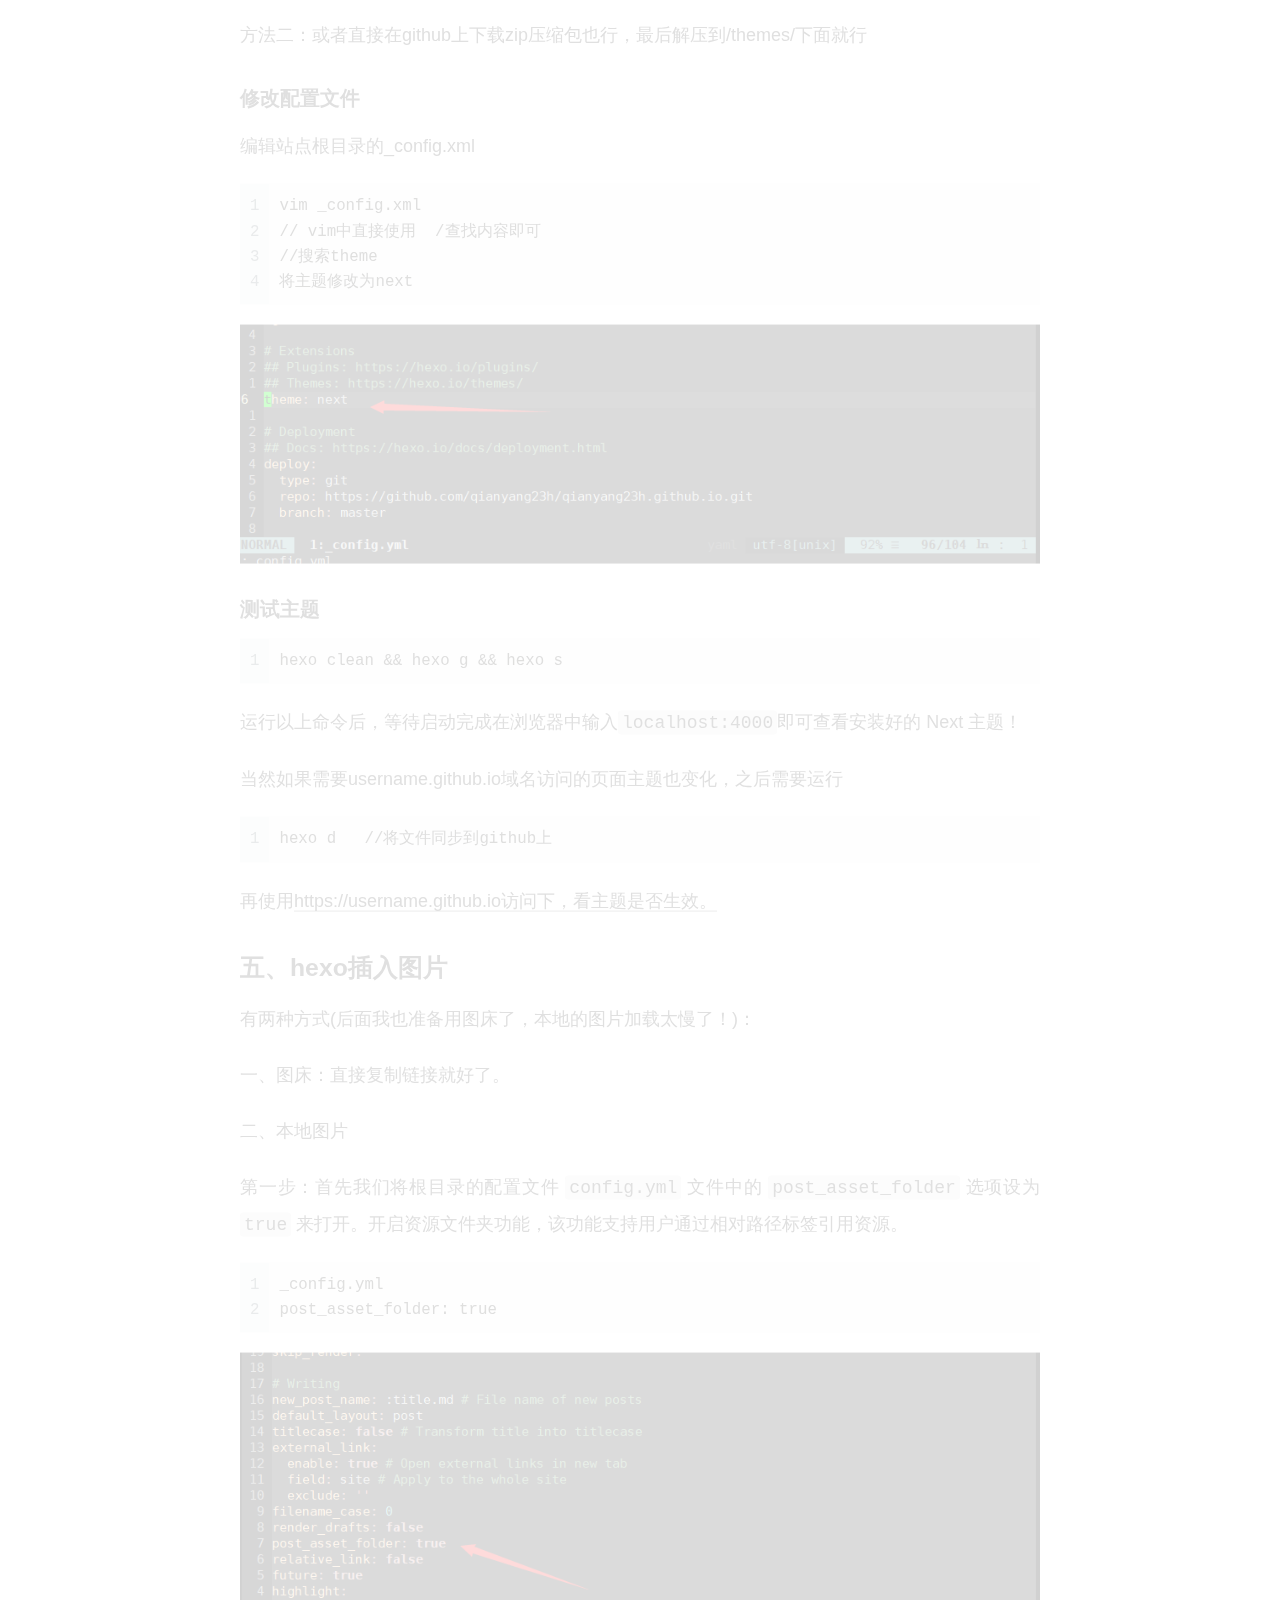
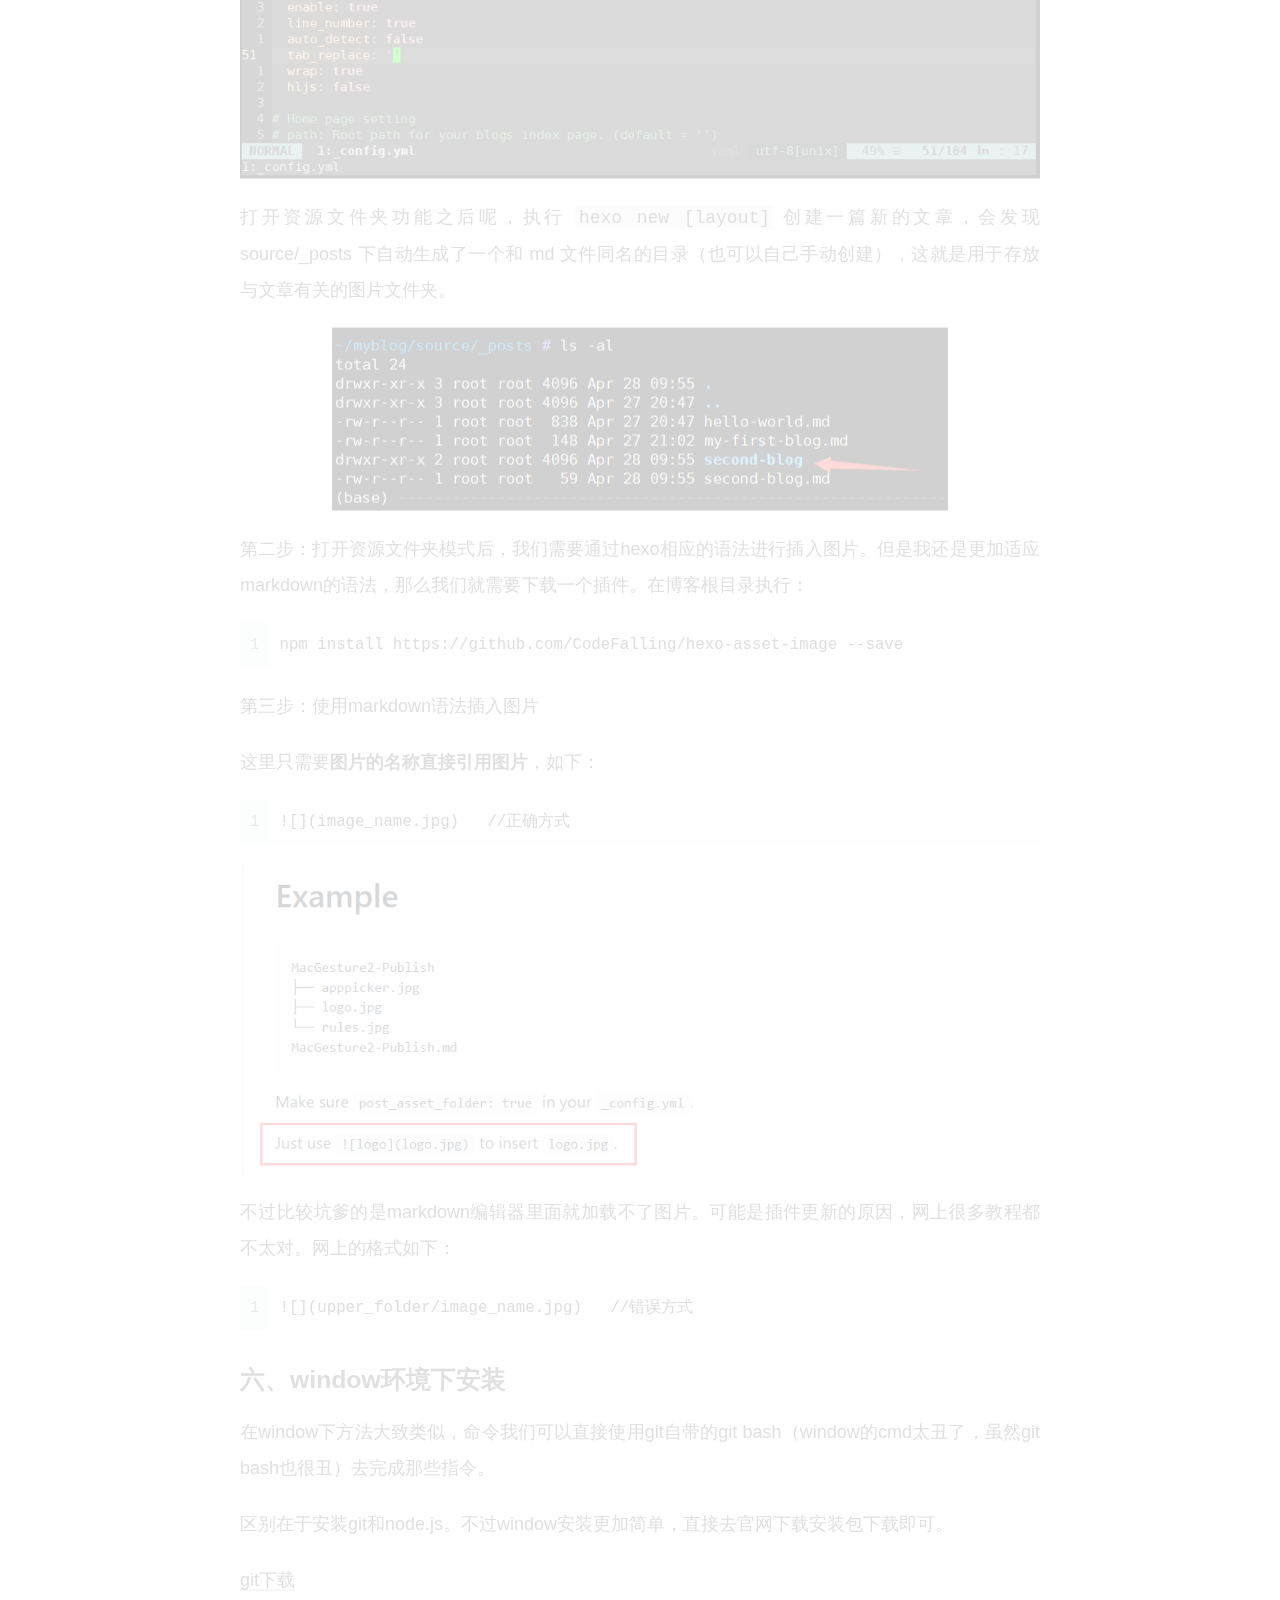
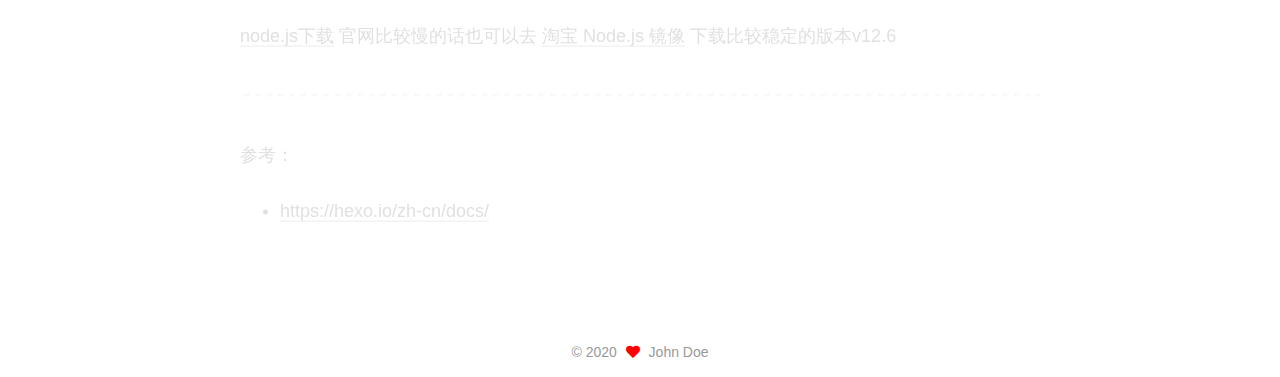
==== commit 4f4b83ff: "Site updated: 2020-05-07 21:28:15" ====
--- a/index.html
+++ b/index.html
@@ -110,7 +110,7 @@
   <ul id="menu" class="main-menu menu">
         <li class="menu-item menu-item-home">
 
-    <a href="/" rel="section"><i class="fa fa-bed fa-fw"></i>Home</a>
+    <a href="/" rel="section"><i class="fa fa-beer fa-fw"></i>Home</a>
 
   </li>
         <li class="menu-item menu-item-archives">
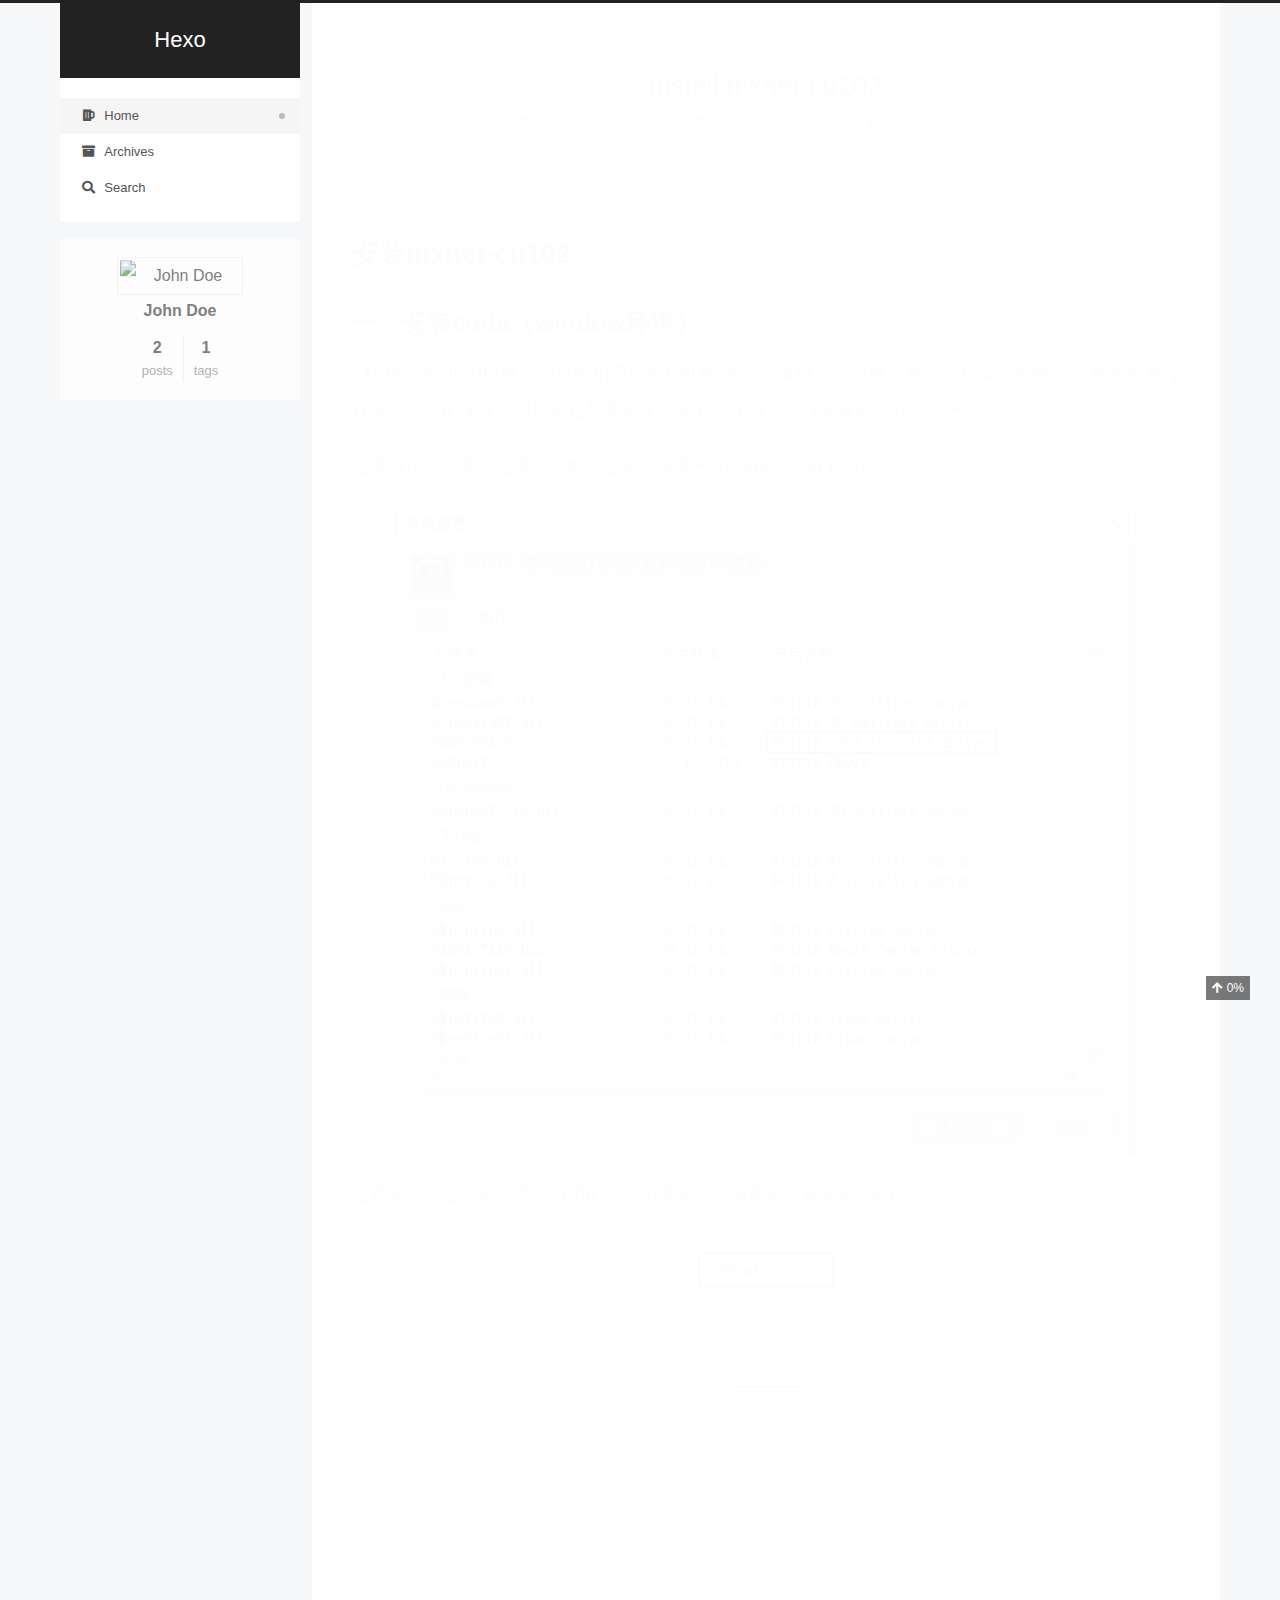
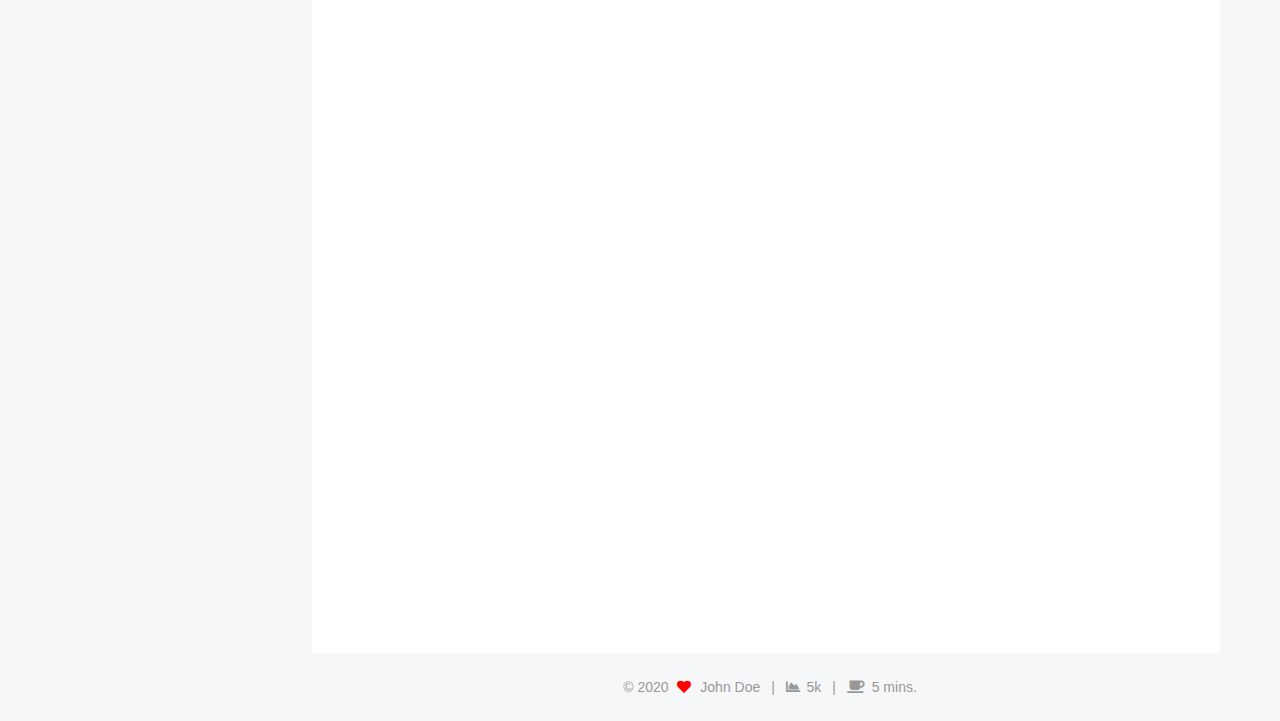
==== commit 74bcfe4e: "Site updated: 2020-05-07 23:14:19" ====
--- a/index.html
+++ b/index.html
@@ -17,7 +17,7 @@
 
 <script id="hexo-configurations">
     var NexT = window.NexT || {};
-    var CONFIG = {"hostname":"yoursite.com","root":"/","scheme":"Muse","version":"7.8.0","exturl":false,"sidebar":{"position":"left","display":"post","padding":18,"offset":12,"onmobile":false},"copycode":{"enable":false,"show_result":false,"style":null},"back2top":{"enable":true,"sidebar":false,"scrollpercent":false},"bookmark":{"enable":false,"color":"#222","save":"auto"},"fancybox":false,"mediumzoom":false,"lazyload":false,"pangu":false,"comments":{"style":"tabs","active":null,"storage":true,"lazyload":false,"nav":null},"algolia":{"hits":{"per_page":10},"labels":{"input_placeholder":"Search for Posts","hits_empty":"We didn't find any results for the search: ${query}","hits_stats":"${hits} results found in ${time} ms"}},"localsearch":{"enable":false,"trigger":"auto","top_n_per_article":1,"unescape":false,"preload":false},"motion":{"enable":true,"async":false,"transition":{"post_block":"fadeIn","post_header":"slideDownIn","post_body":"slideDownIn","coll_header":"slideLeftIn","sidebar":"slideUpIn"}}};
+    var CONFIG = {"hostname":"yoursite.com","root":"/","scheme":"Pisces","version":"7.8.0","exturl":false,"sidebar":{"position":"left","display":"post","padding":18,"offset":12,"onmobile":false},"copycode":{"enable":true,"show_result":true,"style":null},"back2top":{"enable":true,"sidebar":false,"scrollpercent":true},"bookmark":{"enable":false,"color":"#222","save":"auto"},"fancybox":false,"mediumzoom":false,"lazyload":false,"pangu":false,"comments":{"style":"tabs","active":null,"storage":true,"lazyload":false,"nav":null},"algolia":{"hits":{"per_page":10},"labels":{"input_placeholder":"Search for Posts","hits_empty":"We didn't find any results for the search: ${query}","hits_stats":"${hits} results found in ${time} ms"}},"localsearch":{"enable":true,"trigger":"auto","top_n_per_article":1,"unescape":false,"preload":false},"motion":{"enable":true,"async":false,"transition":{"post_block":"fadeIn","post_header":"slideDownIn","post_body":"slideDownIn","coll_header":"slideLeftIn","sidebar":"slideUpIn"}},"path":"search.xml"};
   </script>
 
   <meta property="og:type" content="website">
@@ -99,6 +99,7 @@
 
   <div class="site-nav-right">
     <div class="toggle popup-trigger">
+        <i class="fa fa-search fa-fw fa-lg"></i>
     </div>
   </div>
 </div>
@@ -118,11 +119,38 @@
     <a href="/archives/" rel="section"><i class="fa fa-archive fa-fw"></i>Archives</a>
 
   </li>
+      <li class="menu-item menu-item-search">
+        <a role="button" class="popup-trigger"><i class="fa fa-search fa-fw"></i>Search
+        </a>
+      </li>
   </ul>
 </nav>
 
 
 
+  <div class="search-pop-overlay">
+    <div class="popup search-popup">
+        <div class="search-header">
+  <span class="search-icon">
+    <i class="fa fa-search"></i>
+  </span>
+  <div class="search-input-container">
+    <input autocomplete="off" autocapitalize="off"
+           placeholder="Searching..." spellcheck="false"
+           type="search" class="search-input">
+  </div>
+  <span class="popup-btn-close">
+    <i class="fa fa-times-circle"></i>
+  </span>
+</div>
+<div id="search-result">
+  <div id="no-result">
+    <i class="fa fa-spinner fa-pulse fa-5x fa-fw"></i>
+  </div>
+</div>
+
+    </div>
+  </div>
 
 </div>
     </header>
@@ -148,7 +176,7 @@
     <link itemprop="mainEntityOfPage" href="http://yoursite.com/2020/05/02/install-mxnet-cu102/">
 
     <span hidden itemprop="author" itemscope itemtype="http://schema.org/Person">
-      <meta itemprop="image" content="/images/avatar.gif">
+      <meta itemprop="image" content="/images/1.gif">
       <meta itemprop="name" content="John Doe">
       <meta itemprop="description" content="">
     </span>
@@ -168,12 +196,53 @@
                 <i class="far fa-calendar"></i>
               </span>
               <span class="post-meta-item-text">Posted on</span>
-              
-
-              <time title="Created: 2020-05-02 20:32:39 / Modified: 21:25:23" itemprop="dateCreated datePublished" datetime="2020-05-02T20:32:39+08:00">2020-05-02</time>
-            </span>
+
+              <time title="Created: 2020-05-02 20:32:39" itemprop="dateCreated datePublished" datetime="2020-05-02T20:32:39+08:00">2020-05-02</time>
+            </span>
+              <span class="post-meta-item">
+                <span class="post-meta-item-icon">
+                  <i class="far fa-calendar-check"></i>
+                </span>
+                <span class="post-meta-item-text">Edited on</span>
+                <time title="Modified: 2020-05-07 23:13:08" itemprop="dateModified" datetime="2020-05-07T23:13:08+08:00">2020-05-07</time>
+              </span>
 
           
+            <span id="/2020/05/02/install-mxnet-cu102/" class="post-meta-item leancloud_visitors" data-flag-title="install mxnet-cu102" title="Views">
+              <span class="post-meta-item-icon">
+                <i class="fa fa-eye"></i>
+              </span>
+              <span class="post-meta-item-text">Views: </span>
+              <span class="leancloud-visitors-count"></span>
+            </span>
+  
+  <span class="post-meta-item">
+    
+      <span class="post-meta-item-icon">
+        <i class="far fa-comment"></i>
+      </span>
+      <span class="post-meta-item-text">Valine: </span>
+    
+    <a title="valine" href="/2020/05/02/install-mxnet-cu102/#valine-comments" itemprop="discussionUrl">
+      <span class="post-comments-count valine-comment-count" data-xid="/2020/05/02/install-mxnet-cu102/" itemprop="commentCount"></span>
+    </a>
+  </span>
+  
+  <br>
+            <span class="post-meta-item" title="Symbols count in article">
+              <span class="post-meta-item-icon">
+                <i class="far fa-file-word"></i>
+              </span>
+                <span class="post-meta-item-text">Symbols count in article: </span>
+              <span>946</span>
+            </span>
+            <span class="post-meta-item" title="Reading time">
+              <span class="post-meta-item-icon">
+                <i class="far fa-clock"></i>
+              </span>
+                <span class="post-meta-item-text">Reading time &asymp;</span>
+              <span>1 mins.</span>
+            </span>
 
         </div>
       </header>
@@ -188,26 +257,14 @@
 <p>这里有个坑就是，这里系统默认也是会安装一个cuda的，如下图：</p>
 <p><img src="/2020/05/02/install-mxnet-cu102/1.png" alt></p>
 <p>但是实际上这个驱动是没有用的，我们需要去官网重新下载安装cuda。</p>
-<p>下载官网：<a href="https://developer.nvidia.com/cuda-downloads" target="_blank" rel="noopener">https://developer.nvidia.com/cuda-downloads</a></p>
-<p>安装过程中选择<strong>自定义安装</strong></p>
-<p><img src="/2020/05/02/install-mxnet-cu102/2.png" alt></p>
-<ul>
-<li>CUDA：这个勾选，CUDA包含的Visual Studio可以不用下载。</li>
-<li>NVIDIA GeForce Expeience：这个是优化游戏的，可以取消勾选。</li>
-<li>Driver components：这下面的Display Driver是显卡驱动，有显卡驱动了就不用勾选了。</li>
-<li>Other components：PhysX好像也是优化游戏的，不用勾选。</li>
-</ul>
-<h2 id="二、安装mxnet-cu102"><a href="#二、安装mxnet-cu102" class="headerlink" title="二、安装mxnet-cu102"></a>二、安装mxnet-cu102</h2><p>第一步：直接使用pip install mxnet-cu102安装，pip找不到mxnet-cu102这个库</p>
-<p>第二步：所以我们去pypi上面搜索mxnet-cu102这个库，看是否有解决方案。<a href="https://pypi.org/project/mxnet-cu102/，解决办法如下图：" target="_blank" rel="noopener">https://pypi.org/project/mxnet-cu102/，解决办法如下图：</a></p>
-<p><img src="/2020/05/02/install-mxnet-cu102/3.png" alt></p>
-<p>第三步：直接使用pip进行下载，发现太慢了</p>
-<figure class="highlight plain"><table><tr><td class="gutter"><pre><span class="line">1</span><br></pre></td><td class="code"><pre><span class="line">pip install --pre mxnet-cu102 -f https:&#x2F;&#x2F;dist.mxnet.io&#x2F;python&#x2F;cu102</span><br></pre></td></tr></table></figure>
-
-<p>第四步：所以直接去上述网址<a href="https://dist.mxnet.io/python/cu102找到window的安装包[mxnet_cu102mkl-1.6.0-py2.py3-none-win_amd64.whl](https://repo.mxnet.io/dist/python/cu102mkl/mxnet_cu102mkl-1.6.0-py2.py3-none-win_amd64.whl)使用迅雷下载。" target="_blank" rel="noopener">https://dist.mxnet.io/python/cu102找到window的安装包[mxnet_cu102mkl-1.6.0-py2.py3-none-win_amd64.whl](https://repo.mxnet.io/dist/python/cu102mkl/mxnet_cu102mkl-1.6.0-py2.py3-none-win_amd64.whl)使用迅雷下载。</a></p>
-<p>最后使用命令手动安装whl文件</p>
-<figure class="highlight plain"><table><tr><td class="gutter"><pre><span class="line">1</span><br></pre></td><td class="code"><pre><span class="line">pip install mxnet_cu102mkl-1.6.0-py2.py3-none-win_amd64.whl</span><br></pre></td></tr></table></figure>
-
-
+          <!--noindex-->
+            <div class="post-button">
+              <a class="btn" href="/2020/05/02/install-mxnet-cu102/#more" rel="contents">
+                Read more &raquo;
+              </a>
+            </div>
+          <!--/noindex-->
+        
       
     </div>
 
@@ -229,7 +286,7 @@
     <link itemprop="mainEntityOfPage" href="http://yoursite.com/2020/04/28/%E4%BD%BF%E7%94%A8hexo%E5%BB%BA%E7%AB%8B%E4%B8%AA%E4%BA%BA%E5%8D%9A%E5%AE%A2/">
 
     <span hidden itemprop="author" itemscope itemtype="http://schema.org/Person">
-      <meta itemprop="image" content="/images/avatar.gif">
+      <meta itemprop="image" content="/images/1.gif">
       <meta itemprop="name" content="John Doe">
       <meta itemprop="description" content="">
     </span>
@@ -249,12 +306,53 @@
                 <i class="far fa-calendar"></i>
               </span>
               <span class="post-meta-item-text">Posted on</span>
-              
-
-              <time title="Created: 2020-04-28 00:00:00 / Modified: 20:15:02" itemprop="dateCreated datePublished" datetime="2020-04-28T00:00:00+08:00">2020-04-28</time>
-            </span>
+
+              <time title="Created: 2020-04-28 00:00:00" itemprop="dateCreated datePublished" datetime="2020-04-28T00:00:00+08:00">2020-04-28</time>
+            </span>
+              <span class="post-meta-item">
+                <span class="post-meta-item-icon">
+                  <i class="far fa-calendar-check"></i>
+                </span>
+                <span class="post-meta-item-text">Edited on</span>
+                <time title="Modified: 2020-05-07 23:10:27" itemprop="dateModified" datetime="2020-05-07T23:10:27+08:00">2020-05-07</time>
+              </span>
 
           
+            <span id="/2020/04/28/%E4%BD%BF%E7%94%A8hexo%E5%BB%BA%E7%AB%8B%E4%B8%AA%E4%BA%BA%E5%8D%9A%E5%AE%A2/" class="post-meta-item leancloud_visitors" data-flag-title="使用hexo建立个人博客" title="Views">
+              <span class="post-meta-item-icon">
+                <i class="fa fa-eye"></i>
+              </span>
+              <span class="post-meta-item-text">Views: </span>
+              <span class="leancloud-visitors-count"></span>
+            </span>
+  
+  <span class="post-meta-item">
+    
+      <span class="post-meta-item-icon">
+        <i class="far fa-comment"></i>
+      </span>
+      <span class="post-meta-item-text">Valine: </span>
+    
+    <a title="valine" href="/2020/04/28/%E4%BD%BF%E7%94%A8hexo%E5%BB%BA%E7%AB%8B%E4%B8%AA%E4%BA%BA%E5%8D%9A%E5%AE%A2/#valine-comments" itemprop="discussionUrl">
+      <span class="post-comments-count valine-comment-count" data-xid="/2020/04/28/%E4%BD%BF%E7%94%A8hexo%E5%BB%BA%E7%AB%8B%E4%B8%AA%E4%BA%BA%E5%8D%9A%E5%AE%A2/" itemprop="commentCount"></span>
+    </a>
+  </span>
+  
+  <br>
+            <span class="post-meta-item" title="Symbols count in article">
+              <span class="post-meta-item-icon">
+                <i class="far fa-file-word"></i>
+              </span>
+                <span class="post-meta-item-text">Symbols count in article: </span>
+              <span>4.1k</span>
+            </span>
+            <span class="post-meta-item" title="Reading time">
+              <span class="post-meta-item-icon">
+                <i class="far fa-clock"></i>
+              </span>
+                <span class="post-meta-item-text">Reading time &asymp;</span>
+              <span>4 mins.</span>
+            </span>
 
         </div>
       </header>
@@ -284,114 +382,14 @@
 </li>
 </ol>
 <p>动态博客我也用wordpress折腾过，感觉不是很好维护。后来还是选择搭建静态博客，最后选了hexo。当然其他几种框架，后面我也会试试。下面介绍下hexo的搭建过程。</p>
-<h2 id="二-hexo搭建过程"><a href="#二-hexo搭建过程" class="headerlink" title="二 hexo搭建过程"></a>二 hexo搭建过程</h2><h3 id="环境准备"><a href="#环境准备" class="headerlink" title="环境准备"></a>环境准备</h3><ul>
-<li>Git</li>
-<li>Node.js</li>
-</ul>
-<p>注：我使用的是linux环境。</p>
-<h4 id="安装git"><a href="#安装git" class="headerlink" title="安装git"></a>安装git</h4><figure class="highlight plain"><table><tr><td class="gutter"><pre><span class="line">1</span><br></pre></td><td class="code"><pre><span class="line">$ apt-get install git</span><br></pre></td></tr></table></figure>
-
-<h4 id="apt安装node和npm"><a href="#apt安装node和npm" class="headerlink" title="apt安装node和npm"></a>apt安装node和npm</h4><figure class="highlight shell"><table><tr><td class="gutter"><pre><span class="line">1</span><br><span class="line">2</span><br><span class="line">3</span><br><span class="line">4</span><br><span class="line">5</span><br></pre></td><td class="code"><pre><span class="line"><span class="meta">$</span><span class="bash"> apt-get install nodejs</span></span><br><span class="line"><span class="meta">$</span><span class="bash"> apt-get install npm    //npm是nodejs的包管理工具</span></span><br><span class="line">//查看一下版本号，看是否安装成功</span><br><span class="line"><span class="meta">$</span><span class="bash"> node -v</span></span><br><span class="line"><span class="meta">$</span><span class="bash"> npm -v</span></span><br></pre></td></tr></table></figure>
-
-<h4 id="npm国内速度很慢，安装一个淘宝源的cnpm"><a href="#npm国内速度很慢，安装一个淘宝源的cnpm" class="headerlink" title="npm国内速度很慢，安装一个淘宝源的cnpm"></a>npm国内速度很慢，安装一个淘宝源的cnpm</h4><figure class="highlight shell"><table><tr><td class="gutter"><pre><span class="line">1</span><br><span class="line">2</span><br></pre></td><td class="code"><pre><span class="line"><span class="meta">$</span><span class="bash"> npm install -g cnpm --registry=https://registry.npm.taobao.org </span></span><br><span class="line"><span class="meta">#</span><span class="bash"> -g表示全局安装</span></span><br></pre></td></tr></table></figure>
-
-<h4 id="安装hexo"><a href="#安装hexo" class="headerlink" title="安装hexo"></a>安装hexo</h4><figure class="highlight shell"><table><tr><td class="gutter"><pre><span class="line">1</span><br></pre></td><td class="code"><pre><span class="line"><span class="meta">$</span><span class="bash"> cnpm install -g hexo-cli</span></span><br></pre></td></tr></table></figure>
-
-<figure class="highlight shell"><table><tr><td class="gutter"><pre><span class="line">1</span><br><span class="line">2</span><br><span class="line">3</span><br><span class="line">4</span><br><span class="line">5</span><br><span class="line">6</span><br></pre></td><td class="code"><pre><span class="line">// 在我的root目录下新建一个myblog文件夹</span><br><span class="line"><span class="meta">$</span><span class="bash"> mkdir myblog</span></span><br><span class="line">// 进入myblog</span><br><span class="line"><span class="meta">$</span><span class="bash"> <span class="built_in">cd</span> myblog</span></span><br><span class="line">//初始化hexo</span><br><span class="line"><span class="meta">$</span><span class="bash"> hexo init</span></span><br></pre></td></tr></table></figure>
-
-<p>其实这时候，hexo博客已经搭建好了，myblog文件夹的目录如下</p>
-<figure class="highlight plain"><table><tr><td class="gutter"><pre><span class="line">1</span><br><span class="line">2</span><br><span class="line">3</span><br><span class="line">4</span><br><span class="line">5</span><br><span class="line">6</span><br><span class="line">7</span><br><span class="line">8</span><br></pre></td><td class="code"><pre><span class="line">.</span><br><span class="line">├── _config.yml     &#x2F;&#x2F;网站的配置文件</span><br><span class="line">├── package.json    &#x2F;&#x2F;应用程序的信息</span><br><span class="line">├── scaffolds       &#x2F;&#x2F;模板文件夹</span><br><span class="line">├── source          &#x2F;&#x2F;存放用户资源的地方</span><br><span class="line">|   ├── _drafts</span><br><span class="line">|   └── _posts</span><br><span class="line">└── themes          &#x2F;&#x2F;存放主体的文件夹</span><br></pre></td></tr></table></figure>
-
-<p>然后执行如下命令</p>
-<figure class="highlight plain"><table><tr><td class="gutter"><pre><span class="line">1</span><br><span class="line">2</span><br></pre></td><td class="code"><pre><span class="line">hexo generate  &#x2F;&#x2F;生成静态文件，生成public文件夹</span><br><span class="line">hexo server    &#x2F;&#x2F;启动服务器。默认情况下，访问网址为： http:&#x2F;&#x2F;localhost:4000</span><br></pre></td></tr></table></figure>
-
-<p>然后我们打开浏览器，输入<code>http://localhost:4000</code>，就可以本地访问自己的博客了。</p>
-<p>博客基本框架完成后，我们就可以写自己的博客了。</p>
-<figure class="highlight plain"><table><tr><td class="gutter"><pre><span class="line">1</span><br></pre></td><td class="code"><pre><span class="line">hexo new &quot;我的第一篇博客&quot;</span><br></pre></td></tr></table></figure>
-
-<p>就可以在<code>hexo/source/_posts</code>文件下面新建一个<code>.md</code>文件，这个 <code>.md</code> 文件就是 Markdown 文件，所以我们写博客只要在本地编辑这个 Markdown 文件就可以了。markdown语法就很简单，google一下就有了。</p>
-<h2 id="三、将hexo博客部署到Github上"><a href="#三、将hexo博客部署到Github上" class="headerlink" title="三、将hexo博客部署到Github上"></a>三、将hexo博客部署到Github上</h2><p>有以下原因：</p>
-<ul>
-<li>hexo是静态文件，GithubPage正好支持</li>
-<li>免费可以白嫖，不需要注册域名，直接使用username.github.io就能访问</li>
-</ul>
-<h3 id="一、创建Github仓库"><a href="#一、创建Github仓库" class="headerlink" title="一、创建Github仓库"></a>一、创建Github仓库</h3><p>首先我们要创建一个github仓库，注意名字必须为你的<code>Github用户名.github.io</code>。如下：</p>
-<p><img src="/2020/04/28/%E4%BD%BF%E7%94%A8hexo%E5%BB%BA%E7%AB%8B%E4%B8%AA%E4%BA%BA%E5%8D%9A%E5%AE%A2/%E5%BB%BA%E7%AB%8Bgithub%E4%BB%93%E5%BA%93.png" alt></p>
-<h3 id="二、配置git"><a href="#二、配置git" class="headerlink" title="二、配置git"></a>二、配置git</h3><p>如果是本机第一次使用github，需要做以下配置：</p>
-<h4 id="配置git的提交信息"><a href="#配置git的提交信息" class="headerlink" title="配置git的提交信息"></a>配置git的提交信息</h4><figure class="highlight plain"><table><tr><td class="gutter"><pre><span class="line">1</span><br><span class="line">2</span><br></pre></td><td class="code"><pre><span class="line">$ git config --global user.name &quot;username&quot; &#x2F;&#x2F; 你的github用户名，非昵称</span><br><span class="line">$ git config --global user.email  &quot;email&quot; &#x2F;&#x2F; 填写你的github注册邮箱</span><br></pre></td></tr></table></figure>
-
-<h4 id="配置ssh-key"><a href="#配置ssh-key" class="headerlink" title="配置ssh key"></a>配置ssh key</h4><p>第一步：创建SSH Key。</p>
-<figure class="highlight plain"><table><tr><td class="gutter"><pre><span class="line">1</span><br></pre></td><td class="code"><pre><span class="line">$ ssh-keygen -t rsa -C &quot;youremail@example.com&quot;</span><br></pre></td></tr></table></figure>
-
-<p>然后一路回车，使用默认值即可，由于这个Key也不是用于军事目的，所以也无需设置密码。</p>
-<p>如果一切顺利的话，可以在用户主目录里找到.ssh目录，里面有id_rsa和id_rsa.pub两个文件，这两个就是SSH Key的秘钥对，id_rsa是私钥，不能泄露出去，id_rsa.pub是公钥，可以放心地告诉任何人。</p>
-<p>第二步：登陆GitHub，打开“Account settings”，“SSH Keys”页面，然后，点“Add SSH Key”，填上任意Title，在Key文本框里粘贴id_rsa.pub文件的内容：</p>
-<p><img src="/2020/04/28/%E4%BD%BF%E7%94%A8hexo%E5%BB%BA%E7%AB%8B%E4%B8%AA%E4%BA%BA%E5%8D%9A%E5%AE%A2/ssh-key.png" alt></p>
-<h3 id="三、一键部署到github上"><a href="#三、一键部署到github上" class="headerlink" title="三、一键部署到github上"></a>三、一键部署到github上</h3><p>第一步：安装一个hexo部署github上的插件</p>
-<figure class="highlight plain"><table><tr><td class="gutter"><pre><span class="line">1</span><br></pre></td><td class="code"><pre><span class="line">cnpm install hexo-deployer-git --save</span><br></pre></td></tr></table></figure>
-
-<p>第二步：修改网站的配置文件</p>
-<figure class="highlight plain"><table><tr><td class="gutter"><pre><span class="line">1</span><br><span class="line">2</span><br></pre></td><td class="code"><pre><span class="line">配置文件位置：myblog&#x2F;_config.xml</span><br><span class="line">vim _config.xml   &#x2F;&#x2F;window下随便使用什么编辑器打开都行</span><br></pre></td></tr></table></figure>
-
-<p><img src="/2020/04/28/%E4%BD%BF%E7%94%A8hexo%E5%BB%BA%E7%AB%8B%E4%B8%AA%E4%BA%BA%E5%8D%9A%E5%AE%A2/%E4%B8%80%E9%94%AE%E9%83%A8%E7%BD%B2%E4%BF%AE%E6%94%B9%E9%85%8D%E7%BD%AE%E6%96%87%E4%BB%B6.png" alt></p>
-<p>修改配置文件的格式，如下面：</p>
-<figure class="highlight plain"><table><tr><td class="gutter"><pre><span class="line">1</span><br><span class="line">2</span><br><span class="line">3</span><br><span class="line">4</span><br></pre></td><td class="code"><pre><span class="line">deploy:</span><br><span class="line">  type: github</span><br><span class="line">  repository: https:&#x2F;&#x2F;github.com&#x2F;username&#x2F;username.github.io.git</span><br><span class="line">  branch: master</span><br></pre></td></tr></table></figure>
-
-<p>第三步：使用<code>hexo clean &amp;&amp; hexo g &amp;&amp; hexo deploy</code>命令来完成一键部署到 Github 上。</p>
-<figure class="highlight plain"><table><tr><td class="gutter"><pre><span class="line">1</span><br></pre></td><td class="code"><pre><span class="line">hexo clean &amp;&amp; hexo g &amp;&amp; hexo deploy</span><br></pre></td></tr></table></figure>
-
-<p>这样就配置成功，我们就可以通过域名：<a href="https://username.github.io来访问我们的博客了。" target="_blank" rel="noopener">https://username.github.io来访问我们的博客了。</a></p>
-<p>注意：这里有一个小坑。如果输入username.github.io，我的浏览器默认是http协议方式，所以就打不开。所以最好手动输入<a href="https://username.github.io。" target="_blank" rel="noopener">https://username.github.io。</a></p>
-<h2 id="四、主题设置"><a href="#四、主题设置" class="headerlink" title="四、主题设置"></a>四、主题设置</h2><p>默认的主题landscape太丑了，当然也可以自己修改主题的代码让他变得更好看，这得需要一些前端的知识。hexo有官方的主题网站：<a href="https://hexo.io/themes。我这里使使next主题。" target="_blank" rel="noopener">https://hexo.io/themes。我这里使使next主题。</a></p>
-<h4 id="下载主题"><a href="#下载主题" class="headerlink" title="下载主题"></a>下载主题</h4><p>方法一：首先cd到博客根目录，使用 git clone 命令将 Next 仓库克隆到 myblog（这是我们博客根目录，每个人的不一样） 目录下的<code>themes/next</code></p>
-<figure class="highlight plain"><table><tr><td class="gutter"><pre><span class="line">1</span><br></pre></td><td class="code"><pre><span class="line">git clone https:&#x2F;&#x2F;github.com&#x2F;theme-next&#x2F;hexo-theme-next.git themes&#x2F;next</span><br></pre></td></tr></table></figure>
-
-<p>方法二：或者直接在github上下载zip压缩包也行，最后解压到/themes/下面就行</p>
-<h4 id="修改配置文件"><a href="#修改配置文件" class="headerlink" title="修改配置文件"></a>修改配置文件</h4><p>编辑站点根目录的_config.xml</p>
-<figure class="highlight plain"><table><tr><td class="gutter"><pre><span class="line">1</span><br><span class="line">2</span><br><span class="line">3</span><br><span class="line">4</span><br></pre></td><td class="code"><pre><span class="line">vim _config.xml</span><br><span class="line">&#x2F;&#x2F; vim中直接使用  &#x2F;查找内容即可</span><br><span class="line">&#x2F;&#x2F;搜索theme   </span><br><span class="line">将主题修改为next</span><br></pre></td></tr></table></figure>
-
-<p><img src="/2020/04/28/%E4%BD%BF%E7%94%A8hexo%E5%BB%BA%E7%AB%8B%E4%B8%AA%E4%BA%BA%E5%8D%9A%E5%AE%A2/%E4%B8%BB%E9%A2%98%E9%85%8D%E7%BD%AE.png" alt></p>
-<h4 id="测试主题"><a href="#测试主题" class="headerlink" title="测试主题"></a>测试主题</h4><figure class="highlight plain"><table><tr><td class="gutter"><pre><span class="line">1</span><br></pre></td><td class="code"><pre><span class="line">hexo clean &amp;&amp; hexo g &amp;&amp; hexo s</span><br></pre></td></tr></table></figure>
-
-<p>运行以上命令后，等待启动完成在浏览器中输入<code>localhost:4000</code>即可查看安装好的 Next 主题！</p>
-<p>当然如果需要username.github.io域名访问的页面主题也变化，之后需要运行</p>
-<figure class="highlight plain"><table><tr><td class="gutter"><pre><span class="line">1</span><br></pre></td><td class="code"><pre><span class="line">hexo d   &#x2F;&#x2F;将文件同步到github上</span><br></pre></td></tr></table></figure>
-
-<p>再使用<a href="https://username.github.io访问下，看主题是否生效。" target="_blank" rel="noopener">https://username.github.io访问下，看主题是否生效。</a></p>
-<h2 id="五、hexo插入图片"><a href="#五、hexo插入图片" class="headerlink" title="五、hexo插入图片"></a>五、hexo插入图片</h2><p>有两种方式(后面我也准备用图床了，本地的图片加载太慢了！)：</p>
-<p>一、图床：直接复制链接就好了。</p>
-<p>二、本地图片</p>
-<p>第一步：首先我们将根目录的配置文件 <code>config.yml</code> 文件中的 <code>post_asset_folder</code> 选项设为 <code>true</code> 来打开。开启资源文件夹功能，该功能支持用户通过相对路径标签引用资源。</p>
-<figure class="highlight plain"><table><tr><td class="gutter"><pre><span class="line">1</span><br><span class="line">2</span><br></pre></td><td class="code"><pre><span class="line">_config.yml</span><br><span class="line">post_asset_folder: true</span><br></pre></td></tr></table></figure>
-
-<p><img src="/2020/04/28/%E4%BD%BF%E7%94%A8hexo%E5%BB%BA%E7%AB%8B%E4%B8%AA%E4%BA%BA%E5%8D%9A%E5%AE%A2/%E8%B5%84%E6%BA%90%E6%96%87%E4%BB%B6%E5%A4%B9%E9%85%8D%E7%BD%AE.png" alt></p>
-<p>打开资源文件夹功能之后呢，执行 <code>hexo new [layout]</code> 创建一篇新的文章，会发现 source/_posts 下自动生成了一个和 md 文件同名的目录（也可以自己手动创建），这就是用于存放与文章有关的图片文件夹。</p>
-<p><img src="/2020/04/28/%E4%BD%BF%E7%94%A8hexo%E5%BB%BA%E7%AB%8B%E4%B8%AA%E4%BA%BA%E5%8D%9A%E5%AE%A2/%E8%B5%84%E6%BA%90%E6%96%87%E4%BB%B6%E5%A4%B9%E9%85%8D%E7%BD%AE2.png" alt></p>
-<p>第二步：打开资源文件夹模式后，我们需要通过hexo相应的语法进行插入图片。但是我还是更加适应markdown的语法，那么我们就需要下载一个插件。在博客根目录执行：</p>
-<figure class="highlight plain"><table><tr><td class="gutter"><pre><span class="line">1</span><br></pre></td><td class="code"><pre><span class="line">npm install https:&#x2F;&#x2F;github.com&#x2F;CodeFalling&#x2F;hexo-asset-image --save</span><br></pre></td></tr></table></figure>
-
-<p>第三步：使用markdown语法插入图片</p>
-<p>这里只需要<strong>图片的名称直接引用图片</strong>，如下：</p>
-<figure class="highlight plain"><table><tr><td class="gutter"><pre><span class="line">1</span><br></pre></td><td class="code"><pre><span class="line">![](image_name.jpg)   &#x2F;&#x2F;正确方式</span><br></pre></td></tr></table></figure>
-
-<p><img src="/2020/04/28/%E4%BD%BF%E7%94%A8hexo%E5%BB%BA%E7%AB%8B%E4%B8%AA%E4%BA%BA%E5%8D%9A%E5%AE%A2/hexo-asset-image.png" alt></p>
-<p>不过比较坑爹的是markdown编辑器里面就加载不了图片。可能是插件更新的原因，网上很多教程都不太对。网上的格式如下：</p>
-<figure class="highlight plain"><table><tr><td class="gutter"><pre><span class="line">1</span><br></pre></td><td class="code"><pre><span class="line">![](upper_folder&#x2F;image_name.jpg)   &#x2F;&#x2F;错误方式</span><br></pre></td></tr></table></figure>
-
-
-
-
-
-<h2 id="六、window环境下安装"><a href="#六、window环境下安装" class="headerlink" title="六、window环境下安装"></a>六、window环境下安装</h2><p>在window下方法大致类似，命令我们可以直接使用git自带的git bash（window的cmd太丑了，虽然git bash也很丑）去完成那些指令。</p>
-<p>区别在于安装git和node.js。不过window安装更加简单，直接去官网下载安装包下载即可。</p>
-<p><a href="https://git-scm.com/downloads" target="_blank" rel="noopener">git下载</a></p>
-<p><a href="https://nodejs.org/en/download/" target="_blank" rel="noopener">node.js下载</a>  官网比较慢的话也可以去 <a href="https://npm.taobao.org/mirrors/node" target="_blank" rel="noopener">淘宝 Node.js 镜像</a>  下载比较稳定的版本v12.6</p>
-<hr>
-<p>参考：</p>
-<ul>
-<li><a href="https://hexo.io/zh-cn/docs/" target="_blank" rel="noopener">https://hexo.io/zh-cn/docs/</a></li>
-</ul>
-
+          <!--noindex-->
+            <div class="post-button">
+              <a class="btn" href="/2020/04/28/%E4%BD%BF%E7%94%A8hexo%E5%BB%BA%E7%AB%8B%E4%B8%AA%E4%BA%BA%E5%8D%9A%E5%AE%A2/#more" rel="contents">
+                Read more &raquo;
+              </a>
+            </div>
+          <!--/noindex-->
+        
       
     </div>
 
@@ -464,6 +462,8 @@
 
       <div class="site-overview-wrap sidebar-panel">
         <div class="site-author motion-element" itemprop="author" itemscope itemtype="http://schema.org/Person">
+    <img class="site-author-image" itemprop="image" alt="John Doe"
+      src="/images/1.gif">
   <p class="site-author-name" itemprop="name">John Doe</p>
   <div class="site-description" itemprop="description"></div>
 </div>
@@ -509,6 +509,16 @@
     <i class="fa fa-heart"></i>
   </span>
   <span class="author" itemprop="copyrightHolder">John Doe</span>
+    <span class="post-meta-divider">|</span>
+    <span class="post-meta-item-icon">
+      <i class="fa fa-chart-area"></i>
+    </span>
+    <span title="Symbols count total">5k</span>
+    <span class="post-meta-divider">|</span>
+    <span class="post-meta-item-icon">
+      <i class="fa fa-coffee"></i>
+    </span>
+    <span title="Reading time total">5 mins.</span>
 </div>
 
         
@@ -534,7 +544,7 @@
 <script src="/js/motion.js"></script>
 
 
-<script src="/js/schemes/muse.js"></script>
+<script src="/js/schemes/pisces.js"></script>
 
 
 <script src="/js/next-boot.js"></script>
@@ -547,20 +557,53 @@
 
 
 
-
-
-
-
-
-
-
-
-
-
-
-  
-
-  
+  
+<script src="/js/local-search.js"></script>
+
+
+
+
+
+
+
+
+
+
+
+
+
+  
+
+  
+
+
+<script>
+NexT.utils.loadComments(document.querySelector('#valine-comments'), () => {
+  NexT.utils.getScript('//unpkg.com/valine/dist/Valine.min.js', () => {
+    var GUEST = ['nick', 'mail', 'link'];
+    var guest = 'nick,mail,link';
+    guest = guest.split(',').filter(item => {
+      return GUEST.includes(item);
+    });
+    new Valine({
+      el         : '#valine-comments',
+      verify     : false,
+      notify     : false,
+      appId      : 'wjjdoWi8sEDSmc08Cx6VJq3C-gzGzoHsz',
+      appKey     : '5sqVO0wu1SWd5otxrrzNag43',
+      placeholder: "Just go go",
+      avatar     : 'mm',
+      meta       : guest,
+      pageSize   : '10' || 10,
+      visitor    : true,
+      lang       : '' || 'zh-cn',
+      path       : location.pathname,
+      recordIP   : false,
+      serverURLs : ''
+    });
+  }, window.Valine);
+});
+</script>
 
 </body>
 </html>
--- a/css/main.css
+++ b/css/main.css
@@ -1,5 +1,5 @@
 :root {
-  --body-bg-color: #fff;
+  --body-bg-color: #f5f7f9;
   --content-bg-color: #fff;
   --card-bg-color: #f5f5f5;
   --text-color: #555;
@@ -11,11 +11,11 @@
   --table-row-odd-bg-color: #f9f9f9;
   --table-row-hover-bg-color: #f5f5f5;
   --menu-item-bg-color: #f5f5f5;
-  --btn-default-bg: #222;
-  --btn-default-color: #fff;
-  --btn-default-border-color: #222;
-  --btn-default-hover-bg: #fff;
-  --btn-default-hover-color: #222;
+  --btn-default-bg: #fff;
+  --btn-default-color: #555;
+  --btn-default-border-color: #555;
+  --btn-default-hover-bg: #222;
+  --btn-default-hover-color: #fff;
   --btn-default-hover-border-color: #222;
 }
 html {
@@ -315,7 +315,7 @@
 .btn {
   background: var(--btn-default-bg);
   border: 2px solid var(--btn-default-border-color);
-  border-radius: 0;
+  border-radius: 2px;
   color: var(--btn-default-color);
   display: inline-block;
   font-size: 0.875em;
@@ -382,6 +382,31 @@
 .toggle.toggle-close .toggle-line-last {
   transform: rotate(45deg);
   top: -5px;
+}
+.highlight-container {
+  position: relative;
+}
+.highlight-container:hover .copy-btn,
+.highlight-container .copy-btn:focus {
+  opacity: 1;
+}
+.copy-btn {
+  color: #333;
+  cursor: pointer;
+  line-height: 1.6;
+  opacity: 0;
+  padding: 2px 6px;
+  position: absolute;
+  transition-delay: 0s;
+  transition-duration: 0.2s;
+  transition-timing-function: ease-in-out;
+  background-color: #eee;
+  background-image: linear-gradient(#fcfcfc, #eee);
+  border: 1px solid #d5d5d5;
+  border-radius: 3px;
+  font-size: 0.8125em;
+  right: 4px;
+  top: 8px;
 }
 .highlight,
 pre {
@@ -922,16 +947,16 @@
 }
 .main-inner {
   margin: 0 auto;
-  width: 700px;
+  width: calc(100% - 20px);
 }
 @media (min-width: 1200px) {
   .main-inner {
-    width: 800px;
+    width: 1160px;
   }
 }
 @media (min-width: 1600px) {
   .main-inner {
-    width: 900px;
+    width: 73%;
   }
 }
 @media (max-width: 767px) {
@@ -944,16 +969,16 @@
 }
 .header-inner {
   margin: 0 auto;
-  width: 700px;
+  width: calc(100% - 20px);
 }
 @media (min-width: 1200px) {
   .header-inner {
-    width: 800px;
+    width: 1160px;
   }
 }
 @media (min-width: 1600px) {
   .header-inner {
-    width: 900px;
+    width: 73%;
   }
 }
 .site-brand-container {
@@ -992,7 +1017,7 @@
   margin: 0;
 }
 .site-subtitle {
-  color: #999;
+  color: #ddd;
   font-size: 0.8125em;
   margin: 10px 0;
 }
@@ -1137,22 +1162,22 @@
   display: inline-block;
 }
 .site-author-image {
-  border: 2px solid #333;
+  border: 1px solid #eee;
   display: block;
   margin: 0 auto;
-  max-width: 96px;
+  max-width: 120px;
   padding: 2px;
 }
 .site-author-name {
-  color: #f5f5f5;
-  font-weight: normal;
-  margin: 5px 0 0;
+  color: var(--text-color);
+  font-weight: 600;
+  margin: 0;
   text-align: center;
 }
 .site-description {
   color: #999;
-  font-size: 1em;
-  margin-top: 5px;
+  font-size: 0.8125em;
+  margin-top: 0;
   text-align: center;
 }
 .links-of-author {
@@ -1169,7 +1194,7 @@
 }
 .links-of-author a::before,
 .links-of-author span.exturl::before {
-  background: #6e14e4;
+  background: #8fcd85;
   border-radius: 50%;
   content: ' ';
   display: inline-block;
@@ -1247,7 +1272,7 @@
 }
 .sidebar-nav li {
   border-bottom: 1px solid transparent;
-  color: #666;
+  color: var(--text-color);
   cursor: pointer;
   display: inline-block;
   font-size: 0.875em;
@@ -1256,14 +1281,14 @@
   margin-left: 10px;
 }
 .sidebar-nav li:hover {
-  color: #f5f5f5;
+  color: #fc6423;
 }
 .sidebar-nav .sidebar-nav-active {
-  border-bottom-color: #87daff;
-  color: #87daff;
+  border-bottom-color: #fc6423;
+  color: #fc6423;
 }
 .sidebar-nav .sidebar-nav-active:hover {
-  color: #87daff;
+  color: #fc6423;
 }
 .sidebar-panel {
   display: none;
@@ -1292,7 +1317,7 @@
   }
 }
 .sidebar-toggle:hover .toggle-line {
-  background: #87daff;
+  background: #fc6423;
 }
 .post-toc {
   font-size: 0.875em;
@@ -1331,14 +1356,14 @@
   display: block;
 }
 .post-toc .nav .active > a {
-  border-bottom-color: #87daff;
-  color: #87daff;
+  border-bottom-color: #fc6423;
+  color: #fc6423;
 }
 .post-toc .nav .active-current > a {
-  color: #87daff;
+  color: #fc6423;
 }
 .post-toc .nav .active-current > a:hover {
-  color: #87daff;
+  color: #fc6423;
 }
 .site-state {
   display: flex;
@@ -1353,20 +1378,20 @@
   padding: 0 15px;
 }
 .site-state-item:not(:first-child) {
-  border-left: 1px solid #333;
+  border-left: 1px solid #eee;
 }
 .site-state-item a {
   border-bottom: none;
 }
 .site-state-item-count {
   display: block;
-  font-size: 1.25em;
+  font-size: 1em;
   font-weight: 600;
   text-align: center;
 }
 .site-state-item-name {
-  color: inherit;
-  font-size: 0.875em;
+  color: #999;
+  font-size: 0.8125em;
 }
 .footer {
   color: #999;
@@ -1383,16 +1408,16 @@
   box-sizing: border-box;
   margin: 0 auto;
   text-align: center;
-  width: 700px;
+  width: calc(100% - 20px);
 }
 @media (min-width: 1200px) {
   .footer-inner {
-    width: 800px;
+    width: 1160px;
   }
 }
 @media (min-width: 1600px) {
   .footer-inner {
-    width: 900px;
+    width: 73%;
   }
 }
 .languages {
@@ -1490,21 +1515,18 @@
   color: #fff;
   cursor: pointer;
   left: 30px;
-  opacity: 1;
+  opacity: 0.6;
   padding: 0 6px;
   position: fixed;
   transition-property: bottom;
   z-index: 1300;
-  width: 24px;
-}
-.back-to-top span {
-  display: none;
+  width: initial;
 }
 .back-to-top:hover {
-  color: #87daff;
+  color: #fc6423;
 }
 .back-to-top.back-to-top-on {
-  bottom: 19px;
+  bottom: 30px;
 }
 @media (max-width: 991px) {
   .back-to-top {
@@ -2140,151 +2162,420 @@
 .tag-cloud a:hover {
   color: var(--link-hover-color) !important;
 }
+.search-pop-overlay {
+  background: rgba(0,0,0,0);
+  height: 100%;
+  left: 0;
+  position: fixed;
+  top: 0;
+  transition: visibility 0s linear 0.2s, background 0.2s;
+  visibility: hidden;
+  width: 100%;
+  z-index: 1400;
+}
+.search-pop-overlay.search-active {
+  background: rgba(0,0,0,0.3);
+  transition: background 0.2s;
+  visibility: visible;
+}
+.search-popup {
+  background: var(--card-bg-color);
+  border-radius: 5px;
+  height: 80%;
+  left: calc(50% - 350px);
+  position: fixed;
+  top: 10%;
+  transform: scale(0);
+  transition: transform 0.2s;
+  width: 700px;
+  z-index: 1500;
+}
+.search-active .search-popup {
+  transform: scale(1);
+}
 @media (max-width: 767px) {
-  .header-inner,
-  .main-inner,
-  .footer-inner {
-    width: auto;
-  }
-}
-.header-inner {
-  padding-top: 100px;
-}
-@media (max-width: 767px) {
-  .header-inner {
-    padding-top: 50px;
-  }
-}
-.main-inner {
-  padding-bottom: 60px;
-}
-.content {
-  padding-top: 70px;
-}
-@media (max-width: 767px) {
-  .content {
-    padding-top: 35px;
-  }
-}
-embed {
-  display: block;
-  margin: 0 auto 25px auto;
-}
-.custom-logo .site-meta-headline {
-  text-align: center;
-}
-.custom-logo .site-title {
-  color: #222;
-  margin: 10px auto 0;
-}
-.custom-logo .site-title a {
-  border: 0;
-}
-.custom-logo-image {
-  background: #fff;
-  margin: 0 auto;
-  max-width: 150px;
-  padding: 5px;
-}
-.brand {
-  background: var(--btn-default-bg);
-}
-@media (max-width: 767px) {
-  .site-nav {
-    border-bottom: 1px solid #ddd;
-    border-top: 1px solid #ddd;
+  .search-popup {
+    border-radius: 0;
+    height: 100%;
     left: 0;
     margin: 0;
-    padding: 0;
+    top: 0;
     width: 100%;
   }
 }
-@media (max-width: 767px) {
-  .menu {
-    text-align: left;
-  }
-}
-.menu-item-active a,
-.menu .menu-item a:hover,
-.menu .menu-item span.exturl:hover {
+.search-popup .search-icon,
+.search-popup .popup-btn-close {
+  color: #999;
+  font-size: 18px;
+  padding: 0 10px;
+}
+.search-popup .popup-btn-close {
+  cursor: pointer;
+}
+.search-popup .popup-btn-close:hover .fa {
+  color: #222;
+}
+.search-popup .search-header {
+  background: #eee;
+  border-top-left-radius: 5px;
+  border-top-right-radius: 5px;
+  display: flex;
+  padding: 5px;
+}
+.search-popup input.search-input {
   background: transparent;
-  border-bottom: 1px solid var(--link-hover-color) !important;
-}
-@media (max-width: 767px) {
-  .menu-item-active a,
-  .menu .menu-item a:hover,
-  .menu .menu-item span.exturl:hover {
-    border-bottom: 1px dotted #ddd !important;
-  }
-}
-@media (max-width: 767px) {
-  .menu .menu-item {
-    margin: 0 10px;
-  }
+  border: 0;
+  outline: 0;
+  width: 100%;
+}
+.search-popup input.search-input::-webkit-search-cancel-button {
+  display: none;
+}
+.search-popup .search-input-container {
+  flex-grow: 1;
+  padding: 2px;
+}
+.search-popup ul.search-result-list {
+  margin: 0 5px;
+  padding: 0;
+  width: 100%;
+}
+.search-popup p.search-result {
+  border-bottom: 1px dashed #ccc;
+  padding: 5px 0;
+}
+.search-popup a.search-result-title {
+  font-weight: bold;
+}
+.search-popup .search-keyword {
+  border-bottom: 1px dashed #ff2a2a;
+  color: #ff2a2a;
+  font-weight: bold;
+}
+.search-popup #search-result {
+  display: flex;
+  height: calc(100% - 55px);
+  overflow: auto;
+  padding: 5px 25px;
+}
+.search-popup #no-result {
+  color: #ccc;
+  margin: auto;
+}
+.popular-posts-header {
+  border-bottom: 1px solid #eee;
+  display: block;
+  font-size: 1.125em;
+  margin-bottom: 10px;
+  margin-top: 60px;
+}
+.popular-posts {
+  padding: 0;
+}
+.popular-posts .popular-posts-item {
+  margin-left: 2em;
+}
+.popular-posts .popular-posts-item .popular-posts-title {
+  font-size: 0.875em;
+  font-weight: normal;
+  line-height: 2.4;
+  margin: 0;
+}
+.header {
+  margin: 0 auto;
+  position: relative;
+  width: calc(100% - 20px);
+}
+@media (min-width: 1200px) {
+  .header {
+    width: 1160px;
+  }
+}
+@media (min-width: 1600px) {
+  .header {
+    width: 73%;
+  }
+}
+@media (max-width: 991px) {
+  .header {
+    width: auto;
+  }
+}
+.header-inner {
+  background: var(--content-bg-color);
+  border-radius: initial;
+  box-shadow: initial;
+  overflow: hidden;
+  padding: 0;
+  position: absolute;
+  top: 0;
+  width: 240px;
+}
+@media (min-width: 1200px) {
+  .header-inner {
+    width: 240px;
+  }
+}
+@media (max-width: 991px) {
+  .header-inner {
+    border-radius: initial;
+    position: relative;
+    width: auto;
+  }
+}
+.main-inner {
+  align-items: flex-start;
+  display: flex;
+  justify-content: space-between;
+  flex-direction: row-reverse;
+}
+@media (max-width: 991px) {
+  .main-inner {
+    width: auto;
+  }
+}
+.content-wrap {
+  background: var(--content-bg-color);
+  border-radius: initial;
+  box-shadow: initial;
+  box-sizing: border-box;
+  padding: 40px;
+  width: calc(100% - 252px);
+}
+@media (max-width: 991px) {
+  .content-wrap {
+    border-radius: initial;
+    padding: 20px;
+    width: 100%;
+  }
+}
+.footer-inner {
+  padding-left: 260px;
+}
+.back-to-top {
+  left: auto;
+  right: 30px;
+}
+@media (max-width: 991px) {
+  .back-to-top {
+    right: 20px;
+  }
+}
+@media (max-width: 991px) {
+  .footer-inner {
+    padding-left: 0;
+    padding-right: 0;
+    width: auto;
+  }
+}
+.site-brand-container {
+  background: #222;
+}
+@media (max-width: 991px) {
+  .site-brand-container {
+    box-shadow: 0 0 16px rgba(0,0,0,0.5);
+  }
+}
+.site-meta {
+  padding: 20px 0;
+}
+.brand {
+  padding: 0;
+}
+.site-subtitle {
+  margin: 10px 10px 0;
+}
+.custom-logo-image {
+  margin-top: 20px;
+}
+@media (max-width: 991px) {
+  .custom-logo-image {
+    display: none;
+  }
+}
+@media (min-width: 768px) and (max-width: 991px) {
+  .site-nav-toggle,
+  .site-nav-right {
+    display: flex;
+    flex-direction: column;
+    justify-content: center;
+  }
+}
+.site-nav-toggle .toggle,
+.site-nav-right .toggle {
+  color: #fff;
+}
+.site-nav-toggle .toggle .toggle-line,
+.site-nav-right .toggle .toggle-line {
+  background: #fff;
+}
+@media (min-width: 768px) and (max-width: 991px) {
+  .site-nav {
+    display: none;
+  }
+}
+.menu .menu-item {
+  display: block;
+  margin: 0;
 }
 .menu .menu-item a,
 .menu .menu-item span.exturl {
-  border-bottom: 1px solid transparent;
-}
-@media (max-width: 767px) {
-  .menu .menu-item a,
-  .menu .menu-item span.exturl {
-    padding: 5px 10px;
-  }
-}
-@media (min-width: 768px) {
-  .menu .menu-item .fa,
-  .menu .menu-item .fab,
-  .menu .menu-item .far,
-  .menu .menu-item .fas {
-    display: block;
-    line-height: 2;
-    margin-right: 0;
-    width: 100%;
+  padding: 5px 20px;
+  position: relative;
+  text-align: left;
+  transition-property: background-color;
+}
+@media (max-width: 991px) {
+  .menu .menu-item.menu-item-search {
+    display: none;
   }
 }
 .menu .menu-item .badge {
-  background: #eee;
-  padding: 1px 4px;
+  background: #ccc;
+  border-radius: 10px;
+  color: #fff;
+  float: right;
+  padding: 2px 5px;
+  text-shadow: 1px 1px 0 rgba(0,0,0,0.1);
+  vertical-align: middle;
+}
+.main-menu .menu-item-active a::after {
+  background: #bbb;
+  border-radius: 50%;
+  content: ' ';
+  height: 6px;
+  margin-top: -3px;
+  position: absolute;
+  right: 15px;
+  top: 50%;
+  width: 6px;
 }
 .sub-menu {
-  margin: 10px 0;
+  background: var(--content-bg-color);
+  border-bottom: 1px solid #ddd;
+  margin: 0;
+  padding: 6px 0;
 }
 .sub-menu .menu-item {
   display: inline-block;
 }
+.sub-menu .menu-item a,
+.sub-menu .menu-item span.exturl {
+  background: transparent;
+  margin: 5px 10px;
+  padding: initial;
+}
+.sub-menu .menu-item a:hover,
+.sub-menu .menu-item span.exturl:hover {
+  background: transparent;
+  color: #fc6423;
+}
+.sub-menu .menu-item-active a {
+  border-bottom-color: #fc6423;
+  color: #fc6423;
+}
+.sub-menu .menu-item-active a:hover {
+  border-bottom-color: #fc6423;
+}
 .sidebar {
-  left: -320px;
-}
-.sidebar.sidebar-active {
-  left: 0;
-}
-.sidebar {
-  width: 320px;
-  z-index: 1200;
-  transition-delay: 0s;
-  transition-duration: 0.2s;
-  transition-timing-function: ease-out;
-}
-.sidebar a,
-.sidebar span.exturl {
-  border-bottom-color: #555;
-  color: #999;
-}
-.sidebar a:hover,
-.sidebar span.exturl:hover {
-  border-bottom-color: #eee;
-  color: #eee;
-}
-.links-of-blogroll-item {
-  padding: 2px 10px;
-}
-.links-of-blogroll-item a,
-.links-of-blogroll-item span.exturl {
+  background: var(--body-bg-color);
+  box-shadow: none;
+  margin-top: 100%;
+  position: static;
+  width: 240px;
+}
+@media (max-width: 991px) {
+  .sidebar {
+    display: none;
+  }
+}
+.sidebar-toggle {
+  display: none;
+}
+.sidebar-inner {
+  background: var(--content-bg-color);
+  border-radius: initial;
+  box-shadow: initial;
+  box-sizing: border-box;
+  color: var(--text-color);
+  width: 240px;
+  opacity: 0;
+}
+.sidebar-inner.affix {
+  position: fixed;
+  top: 12px;
+}
+.sidebar-inner.affix-bottom {
+  position: absolute;
+}
+.site-state-item {
+  padding: 0 10px;
+}
+.sidebar-button {
+  border-bottom: 1px dotted #ccc;
+  border-top: 1px dotted #ccc;
+  margin-top: 10px;
+  text-align: center;
+}
+.sidebar-button a {
+  border: 0;
+  color: #fc6423;
+  display: block;
+}
+.sidebar-button a:hover {
+  background: none;
+  border: 0;
+  color: #e34603;
+}
+.sidebar-button a:hover .fa,
+.sidebar-button a:hover .fab,
+.sidebar-button a:hover .far,
+.sidebar-button a:hover .fas {
+  color: #e34603;
+}
+.links-of-author {
+  display: flex;
+  flex-wrap: wrap;
+  margin-top: 10px;
+  justify-content: center;
+}
+.links-of-author-item {
+  margin: 5px 0 0;
+  width: 50%;
+}
+.links-of-author-item a,
+.links-of-author-item span.exturl {
   box-sizing: border-box;
   display: inline-block;
-  max-width: 280px;
+  margin-bottom: 0;
+  margin-right: 0;
+  max-width: 216px;
   overflow: hidden;
+  padding: 0 5px;
   text-overflow: ellipsis;
   white-space: nowrap;
 }
+.links-of-author-item a,
+.links-of-author-item span.exturl {
+  border-bottom: none;
+  display: block;
+  text-decoration: none;
+}
+.links-of-author-item a::before,
+.links-of-author-item span.exturl::before {
+  display: none;
+}
+.links-of-author-item a:hover,
+.links-of-author-item span.exturl:hover {
+  background: var(--body-bg-color);
+  border-radius: 4px;
+}
+.links-of-author-item .fa,
+.links-of-author-item .fab,
+.links-of-author-item .far,
+.links-of-author-item .fas {
+  margin-right: 2px;
+}
+.links-of-blogroll-item {
+  padding: 0;
+}
